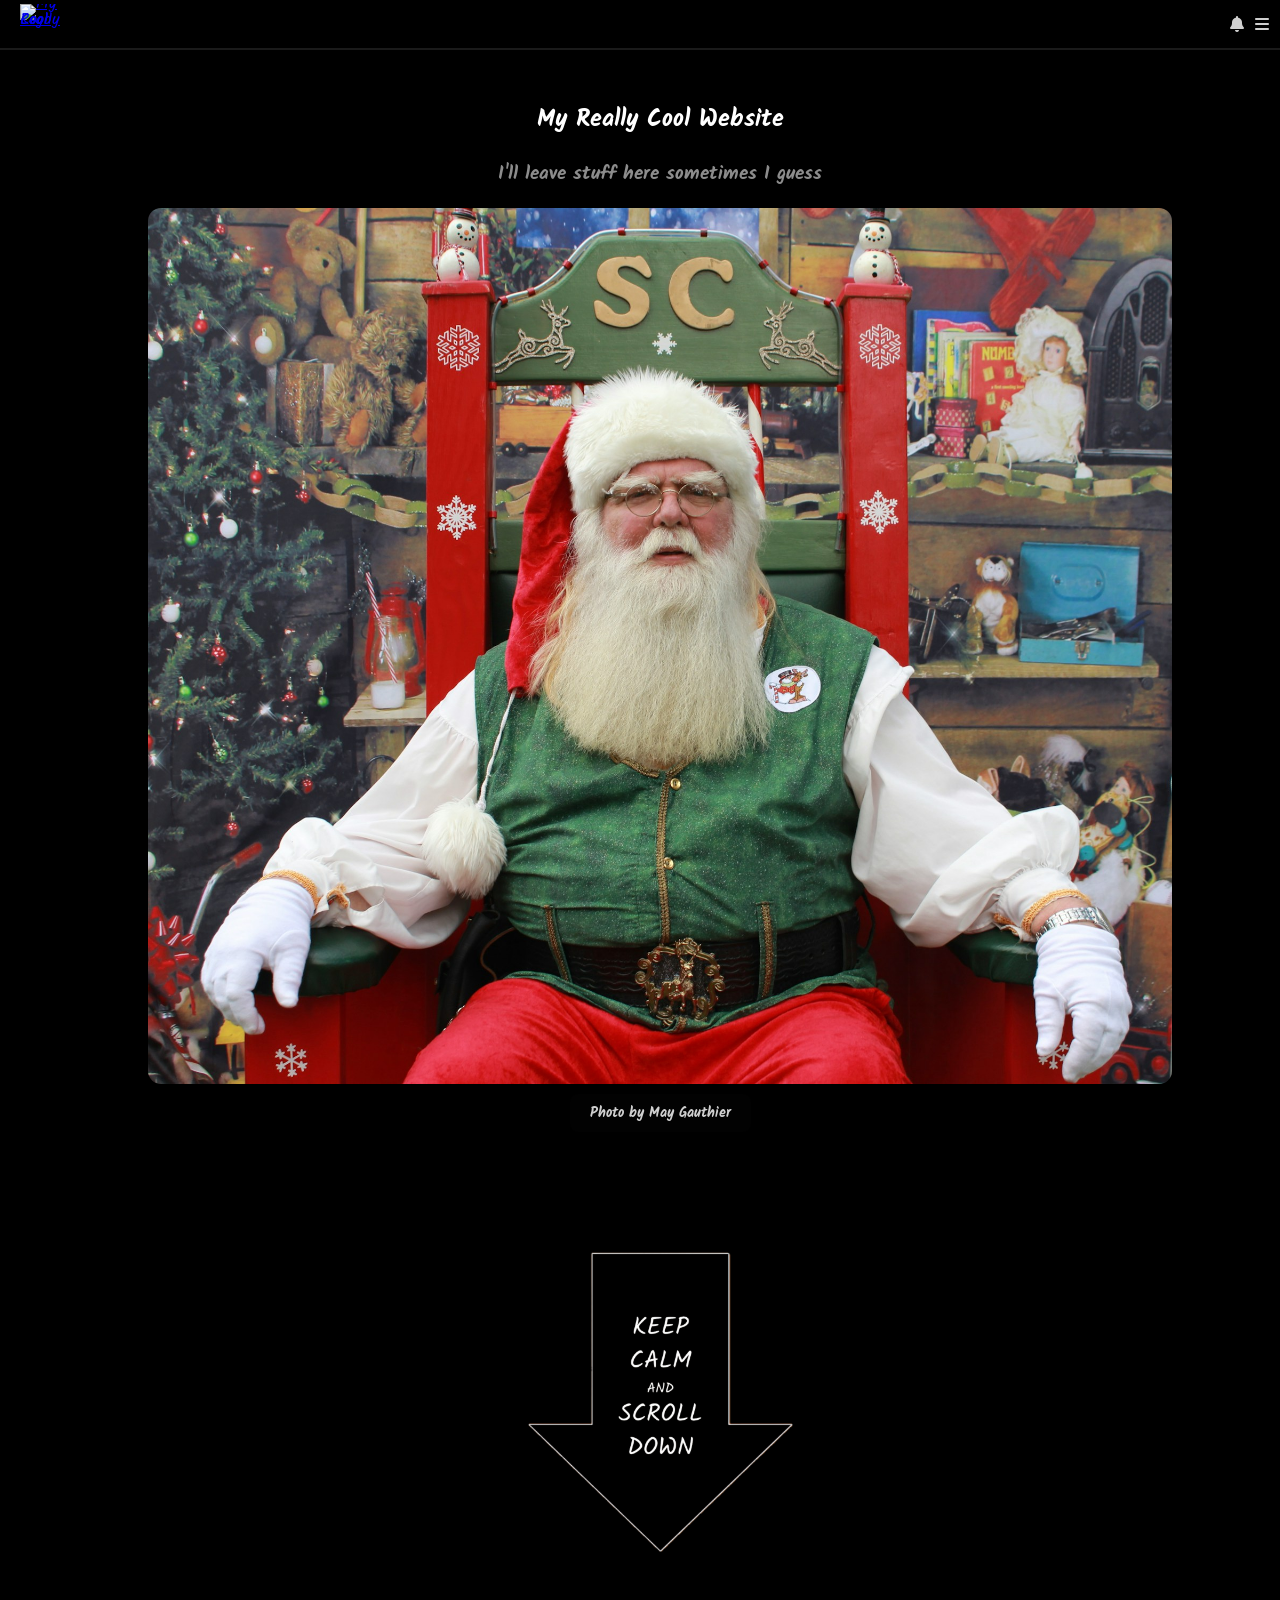
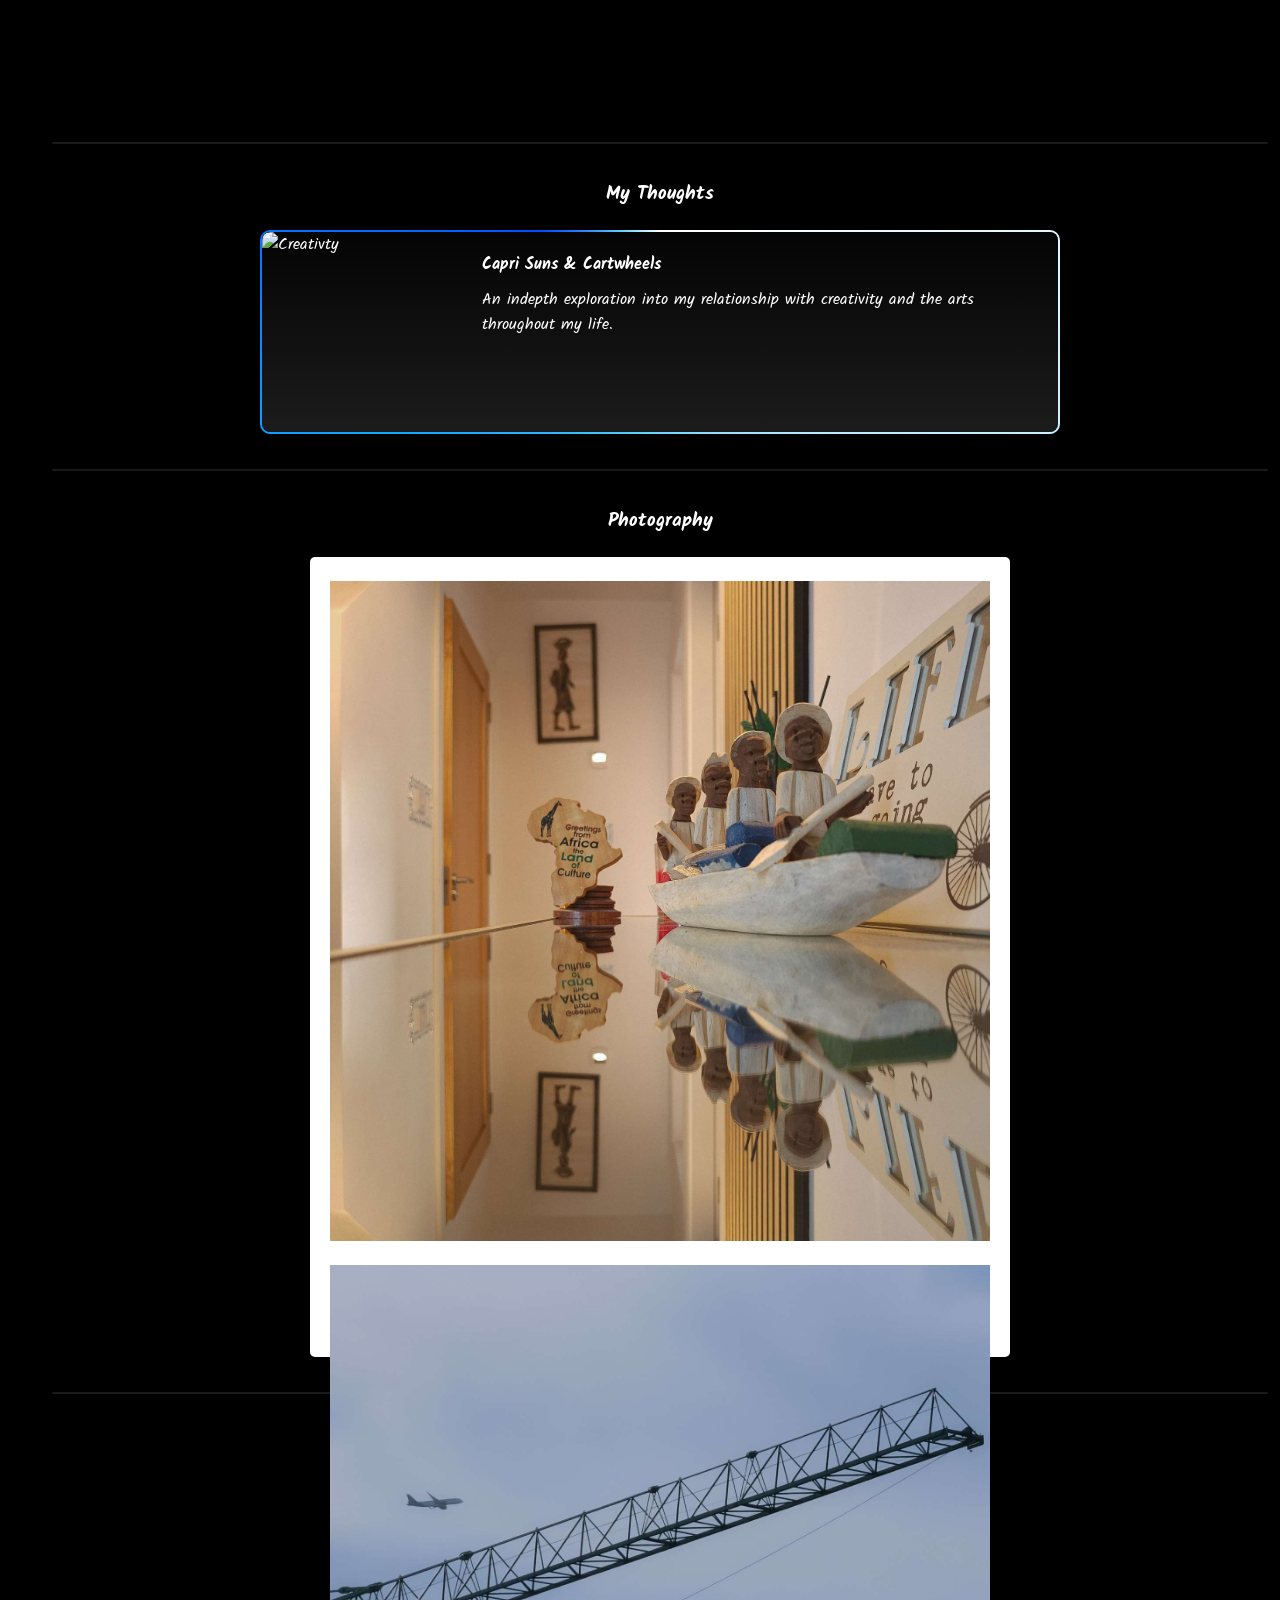
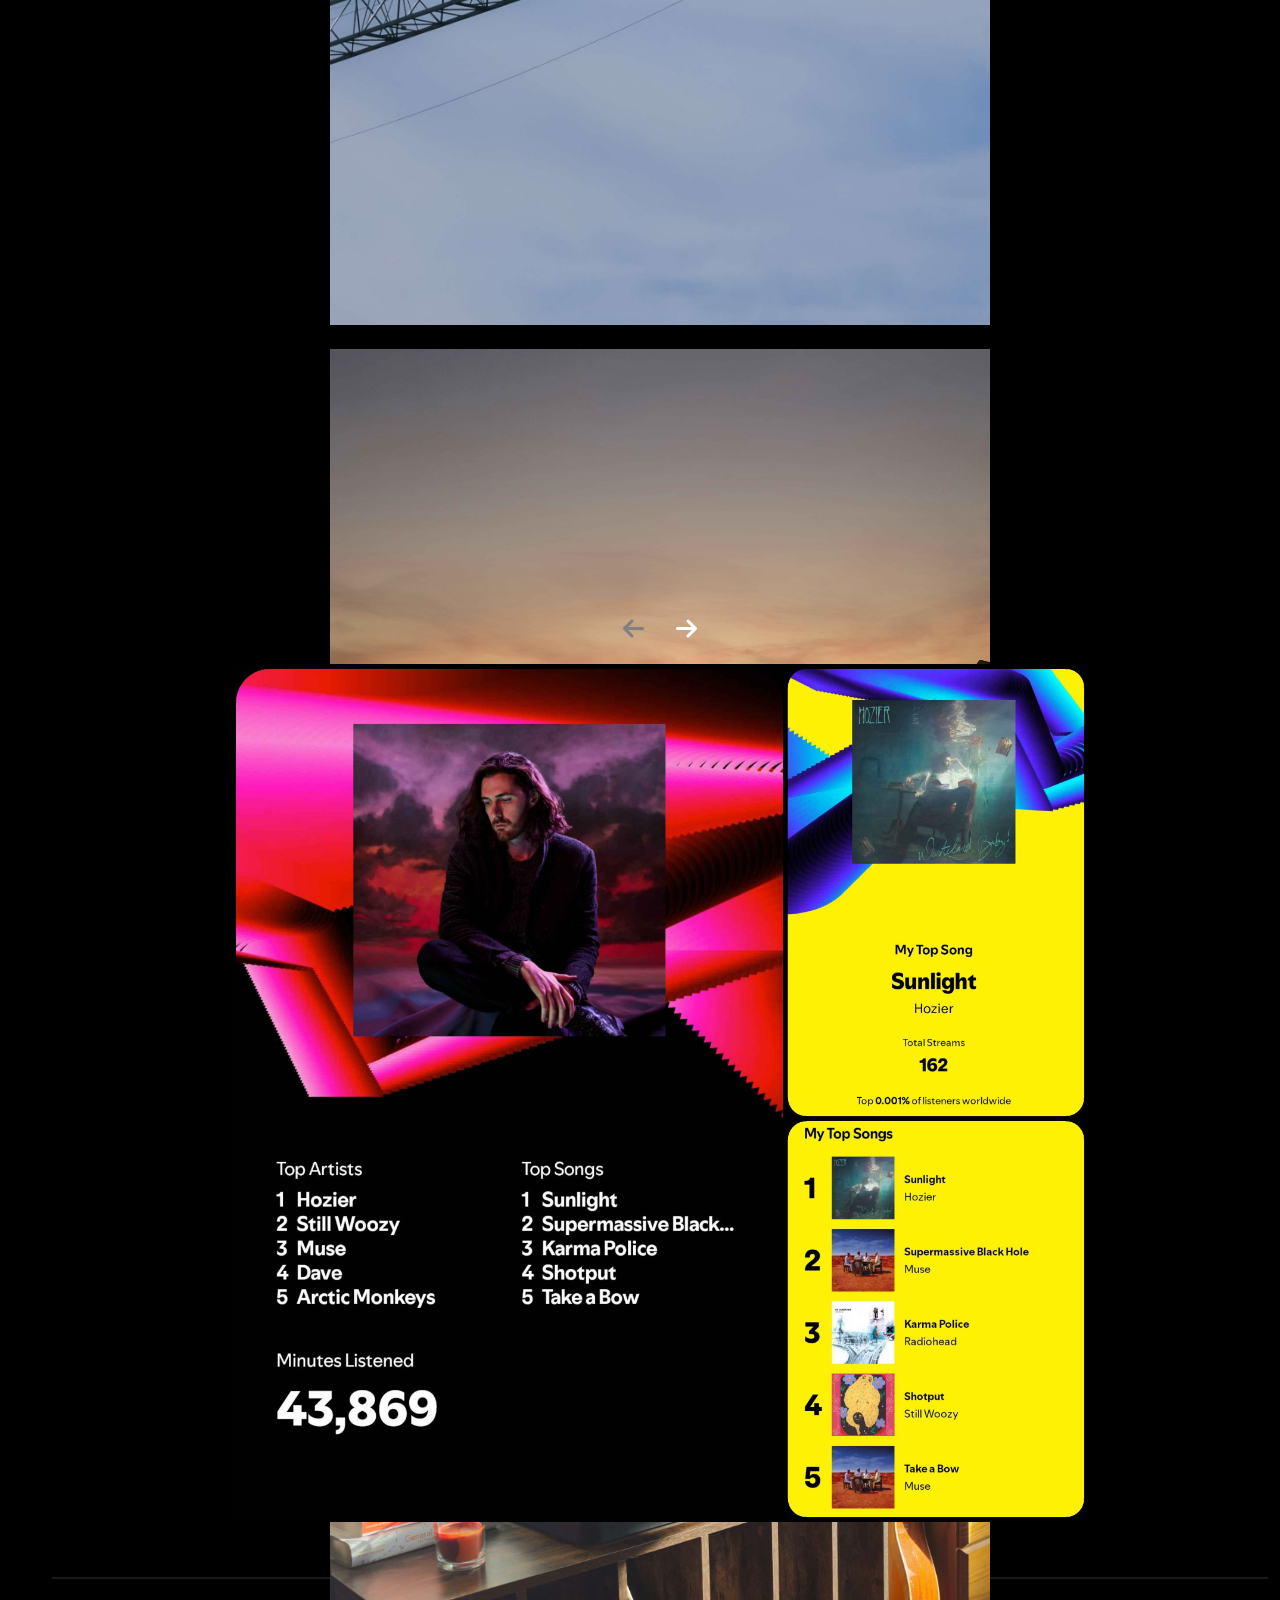
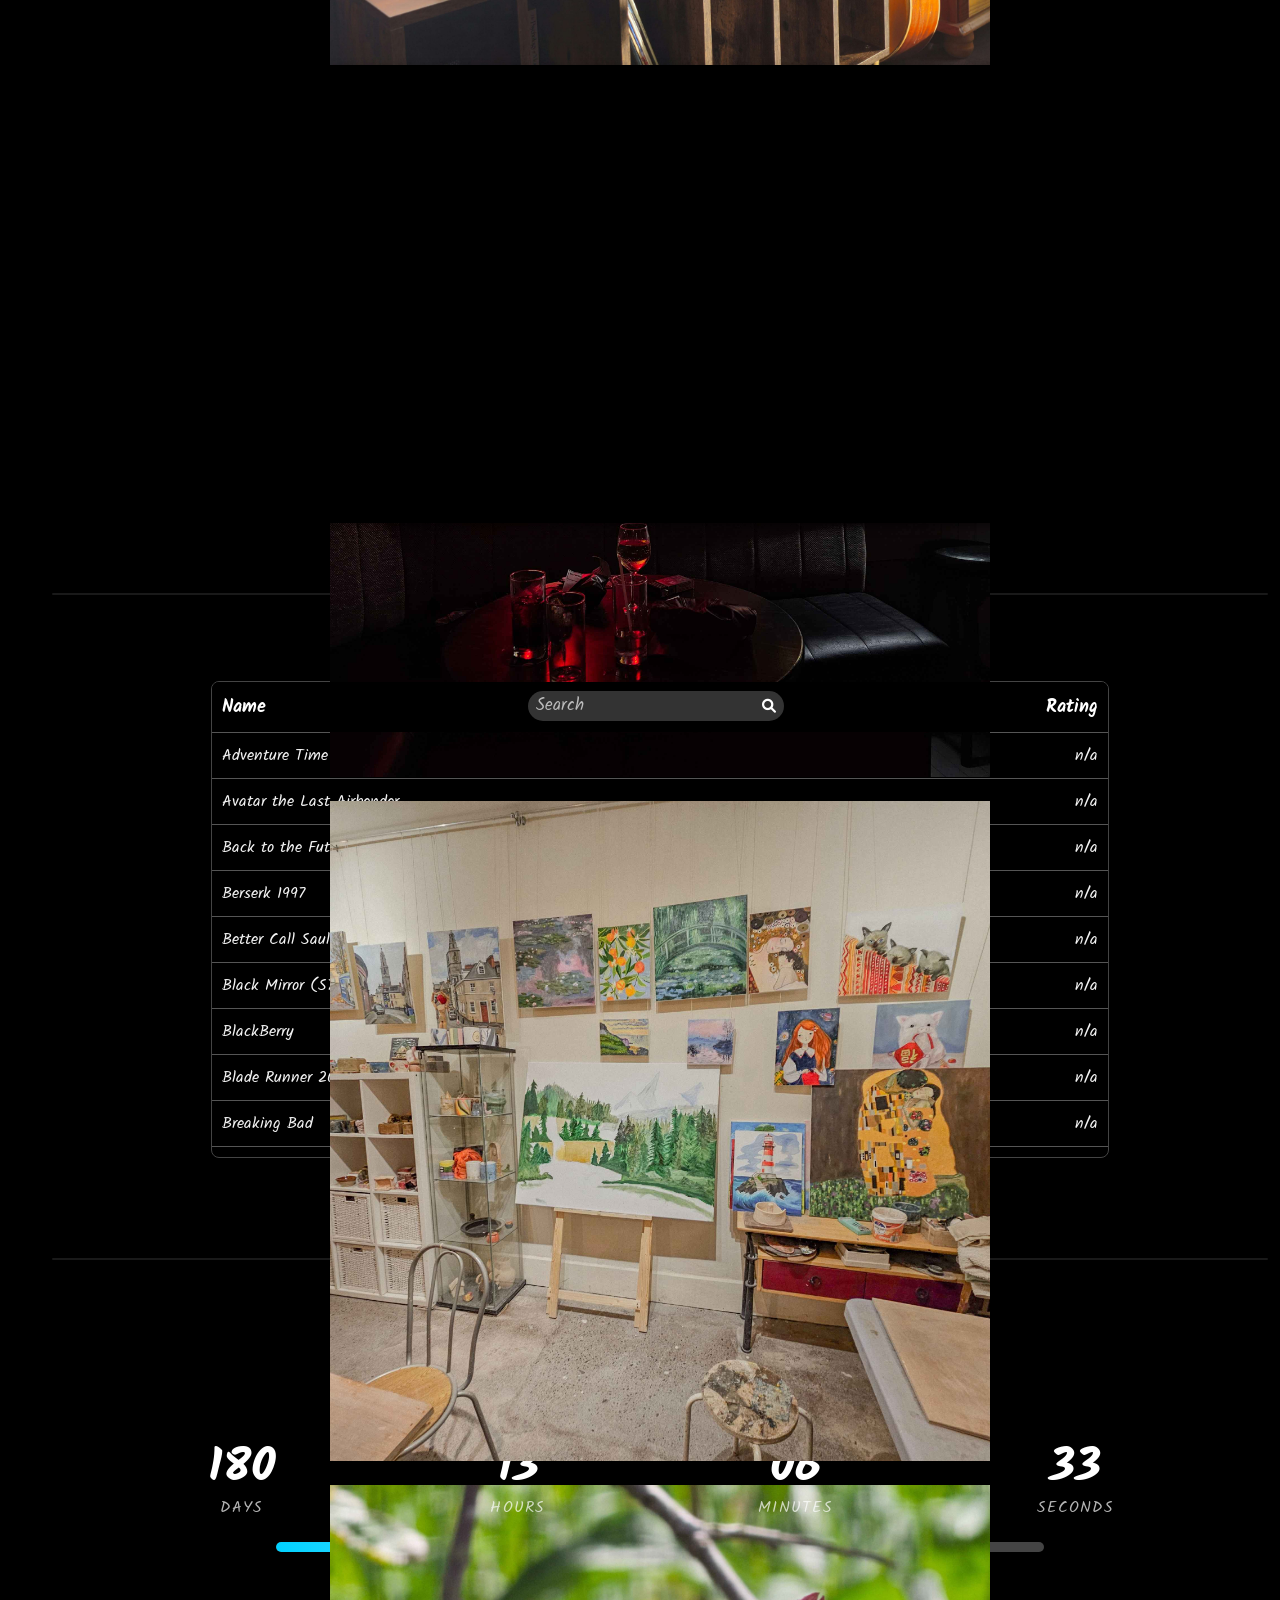
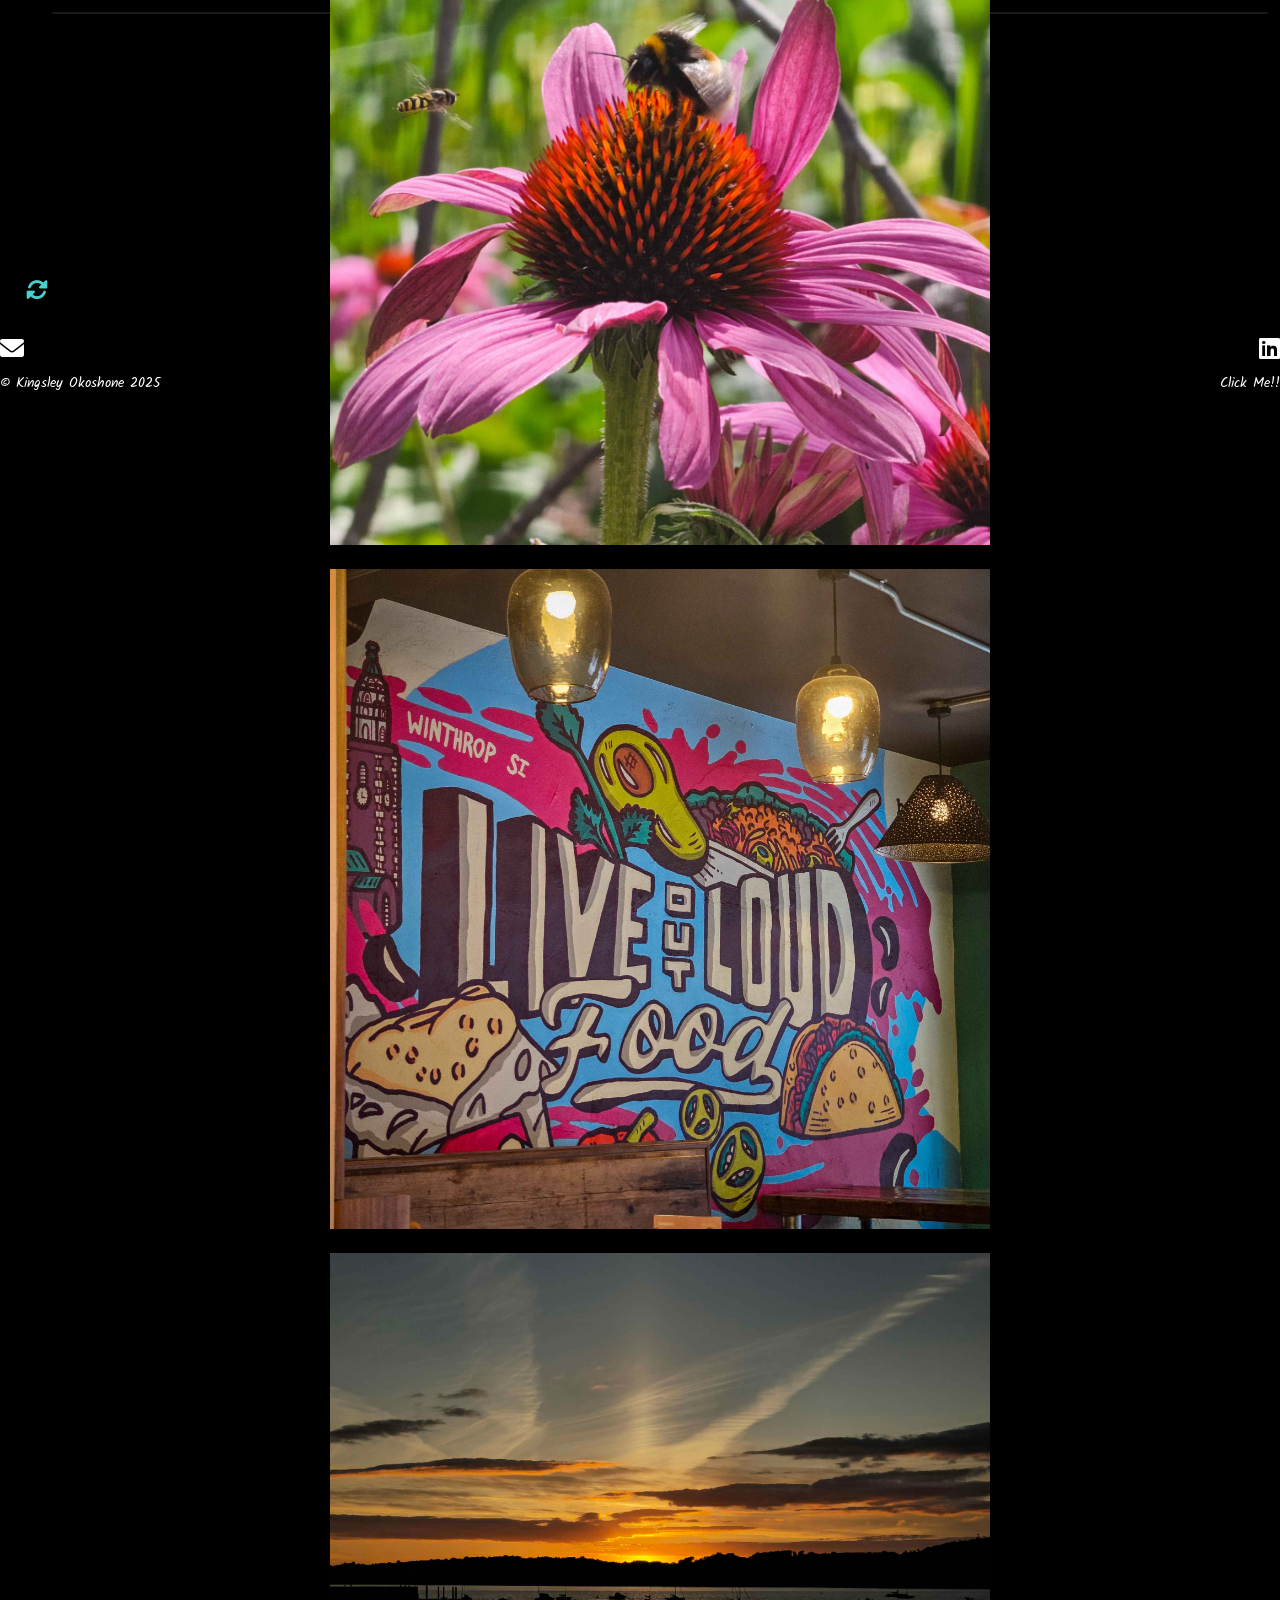
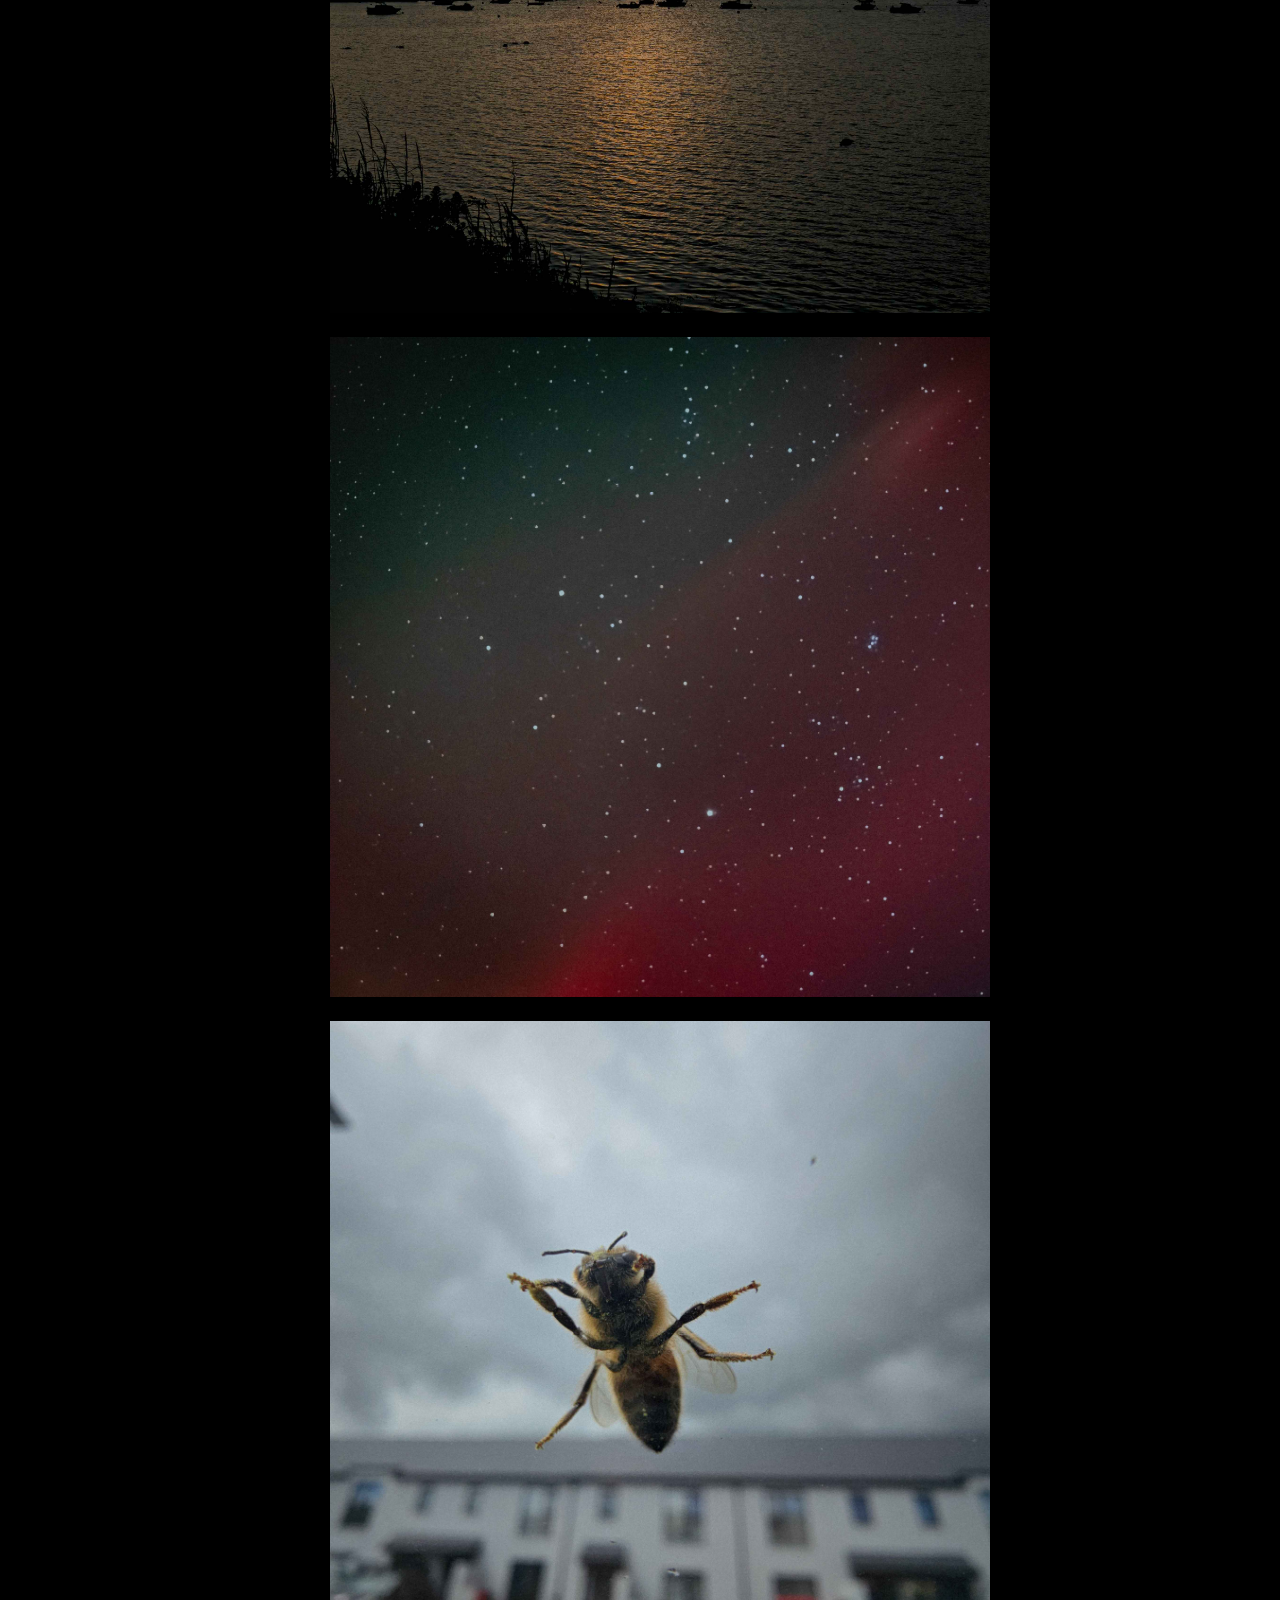
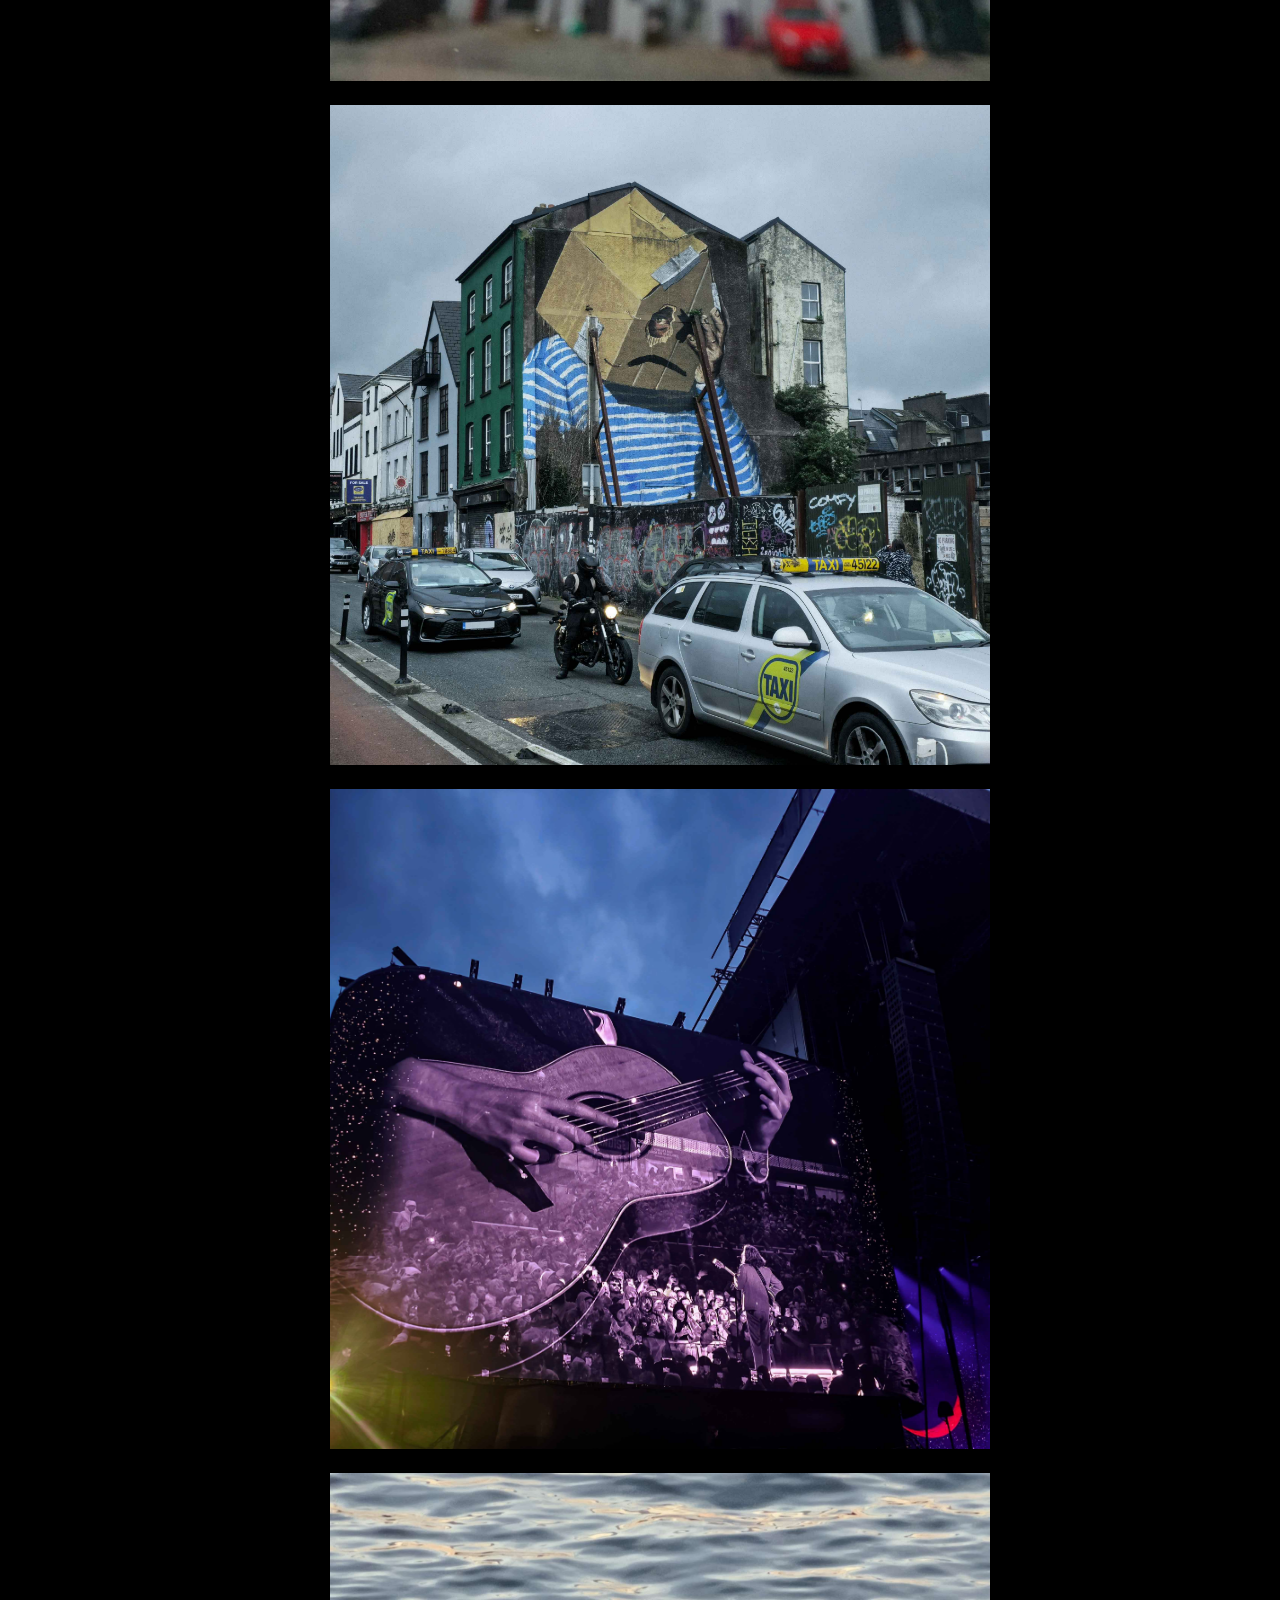
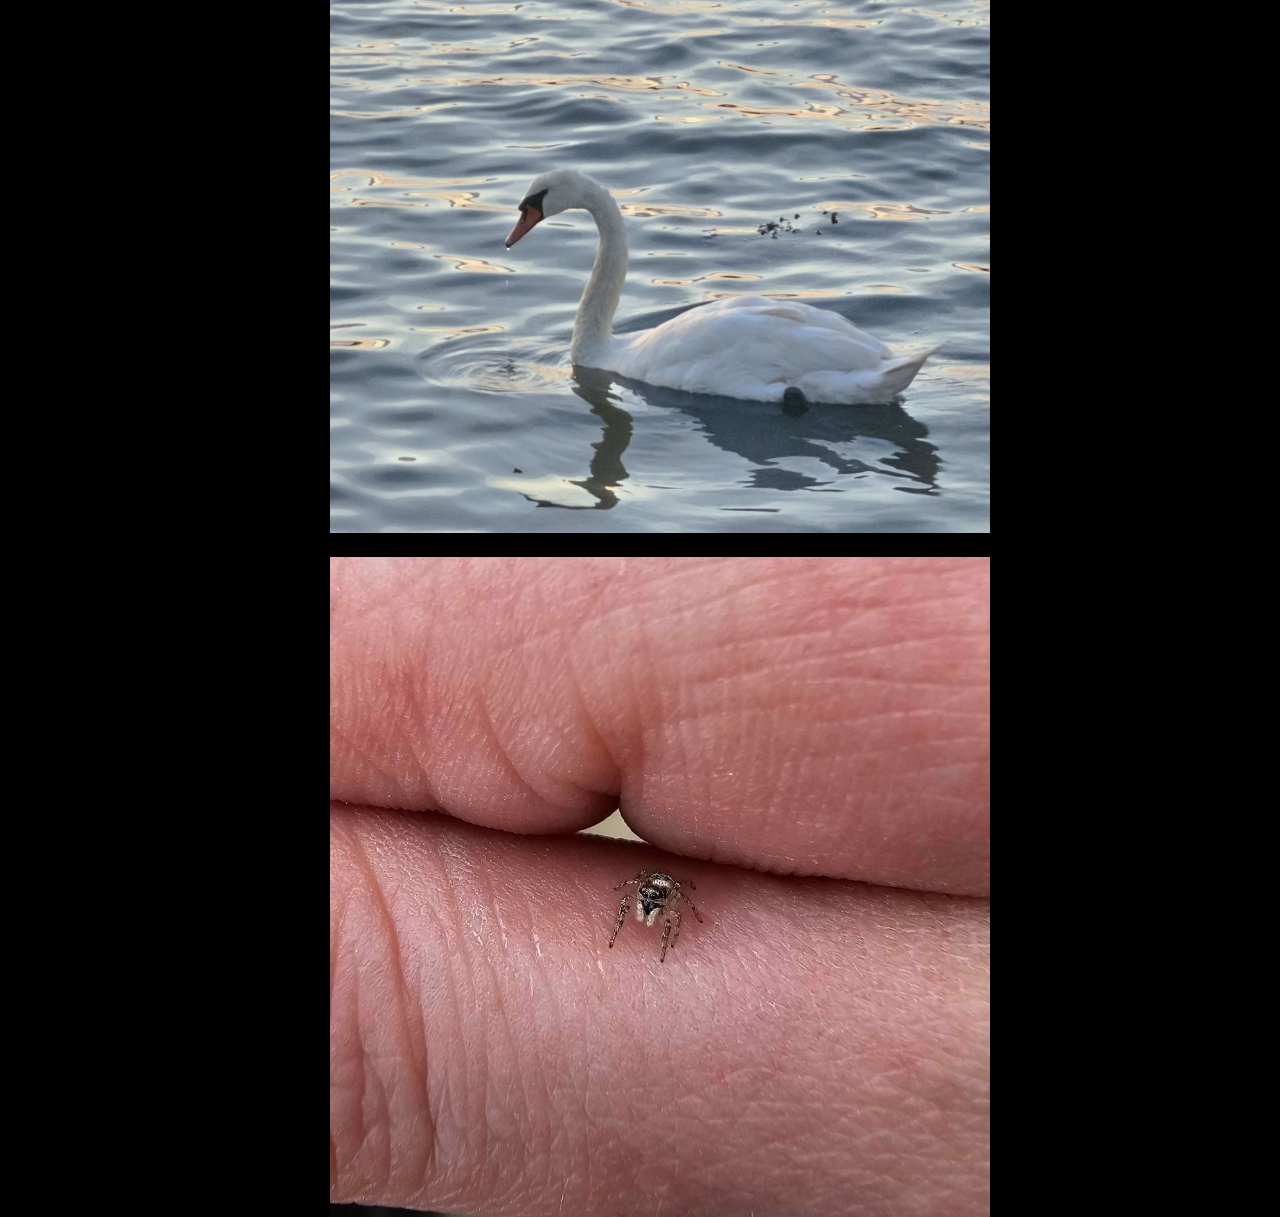
==== index.html @ bc294751 "Forgot to actually commit this :(" ====
<!DOCTYPE html>
<html lang="en">
<head>
  <meta charset="UTF-8">
  <meta name="viewport" content="width=device-width,initial-scale=1.0">
  <title>My Really Cool Website</title>
  <link rel="preload" as="image" href="./assets/logo/MyReallyCoolLogoX.svg" type="image/svg+xml">
  <link rel="preload" as="image" href="./assets/img/hero/KeepCalmAndScrollDown.png">

  <!-- Favicon & App Icons -->
  <link rel="icon" type="image/x-icon" href="./assets/favicons/favicon.ico">
  <!-- Modern browsers (Chrome, Firefox) -->
  <link rel="icon" type="image/png" sizes="32x32" href="./assets/favicons/favicon-32x32.png">
  <link rel="icon" type="image/png" sizes="16x16" href="./assets/favicons/favicon-16x16.png">
  <!-- Apple devices (iPhone, iPad) -->
  <link rel="apple-touch-icon" sizes="180x180" href="./assets/favicons/apple-touch-icon.png">
  <link rel="apple-touch-icon" sizes="180x180" href="/images/favicons/apple-touch-icon.png">
  <!-- Android/Chrome Progressive Web App (PWA) -->
  <link rel="manifest" href="/site.webmanifest">

  <!-- CSS Libraries & Fonts -->
  <link rel="preconnect" href="https://cdn.jsdelivr.net" crossorigin>
  <link rel="stylesheet" href="https://cdn.jsdelivr.net/npm/@picocss/pico@1/css/pico.min.css">
  <link rel="preconnect" href="https://cdnjs.cloudflare.com" crossorigin>
  <link rel="stylesheet" href="https://cdnjs.cloudflare.com/ajax/libs/font-awesome/6.0.0-beta3/css/all.min.css">
  <link rel="preconnect" href="https://fonts.googleapis.com">
  <link rel="preconnect" href="https://fonts.gstatic.com" crossorigin>
  <link href="https://fonts.googleapis.com/css2?family=Kalam:wght@300;400;700&display=swap" rel="stylesheet">
  <link rel="stylesheet" href="https://cdn.jsdelivr.net/npm/slick-carousel/slick/slick.css" media="print" onload="this.media='all'">
  <noscript>
  <link rel="stylesheet" href="https://cdn.jsdelivr.net/npm/slick-carousel/slick/slick.css">
  </noscript>
  <link rel="stylesheet" href="https://cdn.jsdelivr.net/npm/slick-carousel/slick/slick-theme.css" media="print" onload="this.media='all'">
  <noscript>
    <link rel="stylesheet" href="https://cdn.jsdelivr.net/npm/slick-carousel/slick/slick-theme.css">
  </noscript>
  <link rel="stylesheet" href="./css/styles.css">
   
  
  
  
</head>
<body>
  <nav class="translucent-header">
    <ul>
      <li>
        <a href="index.html" aria-label="Homepage">
          <img src="./assets/logo/MyReallyCoolLogoX.svg" alt="My Really Cool Logo" width="40" height="40" fetchpriority="high">
        </a>
      </li>
    </ul>

    <!-- Nav Bar -->
    <ul class="menu">
      <li id="install-container">
        <button id="install-button" class="install-btn" style="display: none;">
          <i class="fa fa-download fa-sm"></i>
        </button>
      </li>      
      <li class="notification-container">
        <a href="#" id="notification-bell"><i class="fa fa-bell" aria-hidden="true" aria-label="Subscribe"></i></a>
      </li>
      <li>
        <a href="#" id="hamburger-toggle"><i class="fa fa-bars" aria-hidden="true" aria-label="Menu"></i></a>
      </li>
    </ul>
  </nav>

  <!-- Sliding Menu with updated structure -->
  <div id="sliding-menu">
    <ul>
      <li>
        <strong class="menu-heading">
          <i class="fa-solid fa-newspaper menu-heading-icon" aria-hidden="true"></i>
          <span>Updates</span>
        </strong>
        <ul>
          <li>
            <a href="https://cool-newsletter.beehiiv.com" target="_blank" rel="noopener">
              My Really Cool Newsletter
            </a>
          </li>
        </ul>
      </li>
      <li>
        <strong class="menu-heading">
          <i class="fa-solid fa-pencil menu-heading-icon" aria-hidden="true"></i>
          <span>My Thoughts</span>
        </strong>
        <ul>
          <li><a href="creativity.html">Capri Suns & Cartwheels</a></li>
        </ul>
      </li>
      <li>
        <strong class="menu-heading">
          <i class="fa-solid fa-camera menu-heading-icon" aria-hidden="true"></i>
          <span>Photography</span>
        </strong>
        <ul>
          <!-- Unimplemented => just closes the menu -->
          <li><a href="#">The Full Collection</a></li>
        </ul>
      </li>
      <li>
        <strong class="menu-heading">
          <i class="fa-solid fa-tv menu-heading-icon" aria-hidden="true"></i>
          <span>Interesting Videos</span>
        </strong>
        <ul>
          <li>
            <a href="https://youtube.com/playlist?list=PLy4CNGMFATbx9xauXVYn-DO3DSWEBIPq7"
               target="_blank" rel="noopener">
              My Really Cool Playlist
            </a>
          </li>
        </ul>
      </li>
      <li>
        <strong class="menu-heading">
          <i class="fa-regular fa-circle-question menu-heading-icon" aria-hidden="true"></i>
          <span>Lore &amp; Legal</span>
        </strong>
        <ul>
          <!-- All unimplemented => just close menu -->
          <li><a href="#">About Me</a></li>
          <li><a href="#">Contact Me</a></li>
          <li><a href="#">Privacy Policy</a></li>
        </ul>
      </li>
    </ul>
  </div>
  <!-- Background overlay for blur effect -->
  <div id="menu-overlay"></div>

  <main class="container">
    <div class="grid">
      <section>
        <hgroup class="center-text top-margin">
          <h2 id="site-heading" class="kalam-bold">My Really Cool Website</h2>
          <h3 class="kalam-regular">I'll leave stuff here sometimes I guess</h3>
        </hgroup>

        <figure class="hero-figure">
          <img 
            src="./assets/img/hero/xmas/MayGauthierUnsplash.jpg" 
            alt="Santa Sitting" 
            width="1920" 
            height="1643" 
            style="max-width:100%; height:auto;"
            fetchpriority="high"
          />
          <figcaption>
            <a href="https://unsplash.com/@maygauthier" target="_blank">Photo by May Gauthier</a>
          </figcaption>
        </figure>
        

        <figure class="scroll-down-figure">
          <img 
            src="./assets/img/hero/KeepCalmAndScrollDown.png" 
            alt="Keep Calm And Scroll Down" 
            class="scaled-image"
            width="908" 
            height="1030" 
            fetchpriority="high"
            decoding="async"
          />
        </figure>
        

        <!-- My Thoughts Section -->
        <hr class="my-divider">
        <h3 class="kalam-bold center-text">My Thoughts</h3>
        <div class="my-thoughts">
          <div class="card-shell is-new-card">
            <div class="post-card">
            <a href="creativity.html">
              <img 
                src="https://images.unsplash.com/photo-1615184697985-c9bde1b07da7?q=80&w=400&auto=format&fit=crop&ixlib=rb-4.0.3" 
                alt="Creativty" 
                loading="lazy"
                width="400"
                height="300"
                style="max-width:100%; height:auto;"
              >
              <div class="post-content">
                <h4 class="kalam-bold">Capri Suns & Cartwheels</h4>
                <p class="kalam-regular">An indepth exploration into my relationship with creativity and the arts throughout my life.</p>
              </div>
             </a>
            </div>
          </div>
        </div>
          

        <!-- Photography Section -->
        <hr class="my-divider">
        <h3 id="photography-section" class="kalam-bold center-text">Photography</h3>
        <div class="polaroid-wrapper">
          <div class="polaroid-slider">
            <div class="polaroid-slide">
              <img src="./assets/img/photography/NaijaRowers.jpg" class="polaroid-slider-image" alt="Nigerian Rowers" width="660" height="660" />
            </div>
            <div class="polaroid-slide">
              <img src="./assets/img/photography/PlaneCrane.jpg" class="polaroid-slider-image" alt="Spag Bol 2 Dinner" width="660" height="660" />
            </div>
            <div class="polaroid-slide">
              <img src="./assets/img/photography/CorkCitySunset.jpg" class="polaroid-slider-image" alt="Cork City Sunset" width="660" height="660" />
            </div>
            <div class="polaroid-slide">
              <img src="./assets/img/photography/SunnyVinyl.jpg" class="polaroid-slider-image" alt="Vinyl Setup" width="660" height="660" />
            </div>
            <div class="polaroid-slide">
              <img src="./assets/img/photography/CorcaighLowRes.jpg" class="polaroid-slider-image" alt="Corcaigh" width="660" height="660" />
            </div>
            <div class="polaroid-slide">
              <img src="./assets/img/photography/PotteryClassLowRes.jpg" class="polaroid-slider-image" alt="Pottery Class" width="660" height="660" />
            </div>
            <div class="polaroid-slide">
              <img src="./assets/img/photography/BeeStandoff.jpg" class="polaroid-slider-image" alt="Bee Standoff" width="660" height="660" />
            </div>
            <div class="polaroid-slide">
              <img src="./assets/img/photography/SucculentScranLowRes.jpg" class="polaroid-slider-image" alt="Succulent Scran" width="660" height="660" />
            </div>
            <div class="polaroid-slide">
              <img src="./assets/img/photography/PeakSunsetLowRes.jpg" class="polaroid-slider-image" alt="Peak Sunset" width="660" height="660" />
            </div>
            <div class="polaroid-slide">
              <img src="./assets/img/photography/NorthernLights.jpg" class="polaroid-slider-image" alt="Northern Lights" width="660" height="660" />
            </div>
            <div class="polaroid-slide">
              <img src="./assets/img/photography/WindshieldBee.jpg" class="polaroid-slider-image" alt="Windshield Bee" width="660" height="660" />
            </div>
            <div class="polaroid-slide">
              <img src="./assets/img/photography/HousingCrisisLowRes.jpg" class="polaroid-slider-image" alt="Housing Crisis" width="660" height="660" />
            </div>
            <div class="polaroid-slide">
              <img src="./assets/img/photography/CherryWineLive.jpg" class="polaroid-slider-image" alt="Cherry Wine Live" width="660" height="660" />
            </div>
            <div class="polaroid-slide">
              <img src="./assets/img/photography/WetSwan.jpg" class="polaroid-slider-image" alt="Lough Swan" width="660" height="660" />
            </div>
            <div class="polaroid-slide">
              <img src="./assets/img/photography/ConorsZebraSpider.jpg" class="polaroid-slider-image" alt="Conor's Zebra Spider" width="660" height="660" />
            </div>
          </div>
        </div>

        <!-- Music Section (Playlist) -->
        <hr class="my-divider">
        <h3 id="music-section" class="kalam-bold center-text">Music</h3>
        <div class="spotify-container">
          <div class="spotify-wrapper">
            <div class="playlist active">
              <iframe class="lazy-load-iframe"
                data-src="https://open.spotify.com/embed/playlist/1ofOeUdOPTGj7KqjDmIQyX?utm_source=generator&theme=1"
                frameBorder="0"
                allow="autoplay; clipboard-write; encrypted-media; fullscreen; picture-in-picture"
                title="Playlist 1"></iframe>
            </div>
            <div class="playlist active">
              <iframe class="lazy-load-iframe"
                data-src="https://open.spotify.com/embed/playlist/2MxmVp6I1PJLHCDyAE7egM?utm_source=generator&theme=1"
                frameBorder="0"
                allow="autoplay; clipboard-write; encrypted-media; fullscreen; picture-in-picture"
                title="Playlist 2"></iframe>
            </div>
            <div class="playlist">
              <iframe class="lazy-load-iframe" 
                data-src="https://open.spotify.com/embed/playlist/5Xb32EEDl5HiWvb3KwwAQU?utm_source=generator&theme=1"
                frameBorder="0"
                allow="autoplay; clipboard-write; encrypted-media; fullscreen; picture-in-picture"
                title="Playlist 3"></iframe>
            </div>
            <div class="playlist">
              <iframe class="lazy-load-iframe" 
                data-src="https://open.spotify.com/embed/playlist/15YhXw9x4VBJUMqDoEVb6L?utm_source=generator&theme=1"
                frameBorder="0"
                allow="autoplay; clipboard-write; encrypted-media; fullscreen; picture-in-picture"
                title="Playlist 4"></iframe>
            </div>
          </div>

          <div class="arrow-buttons">
            <button id="prevPlaylist"><i class="fa fa-arrow-left"></i></button>
            <button id="nextPlaylist"><i class="fa fa-arrow-right"></i></button>
          </div>

          <img 
            src="./assets/img/music/Wrapped2024.jpg"  
            alt="My 2024 Wrapped Stats" 
            class="wrapped-image" 
            width="2880" 
            height="2880"
            style= "height:auto;"
          > 
        </div>

        <!-- Interesting Videos Section -->
        <hr class="my-divider">
        <h3 class="kalam-bold center-text">Interesting Videos</h3>
        <div class="video-container">
          <iframe 
            class="youtube-embed lazy-load-iframe"
            data-src="https://www.youtube.com/embed/videoseries?list=PLy4CNGMFATbx9xauXVYn-DO3DSWEBIPq7&modestbranding=1&showinfo=0"
            allow="accelerometer; autoplay; clipboard-write; encrypted-media; gyroscope; picture-in-picture"
            allowfullscreen>
          </iframe>
        </div>

        <!-- The List Section -->
        <hr class="my-divider">
        <h3 class="kalam-bold center-text">The List ™</h3>
        <div class="theList-outer">
          <div class="theList-inner">  
            <table class="theList-table" id="theListTable">
              <thead>
                <tr>
                  <th colspan="2">
                    <div class="header-row">
                      <span class="table-name-col">Name</span>
                      <div class="search-oval">
                        <input type="text" id="searchInput" placeholder="Search" />
                        <i class="fa fa-search"></i>
                      </div>
                      <span class="table-rating-col">Rating</span>
                    </div>
                  </th>
                </tr>
              </thead>
              <tbody id="theListBody"></tbody>
            </table>
          </div>
        </div>

        <div class="toggle-container center-text">
          <button id="toggleWatched">
            <i class="fa fa-eye-slash" aria-hidden="true"></i>
          </button>
        </div>

        <!-- BTSV Countdown -->
        <hr class="my-divider">
        <div id="spiderverseCountdown" class="countdown-container center-text">
          <h3 class="countdown-heading kalam-bold">
            <span class="movie-title">Beyond&nbsp;The&nbsp;Spider-Verse</span>
            <span class="countdown-sub">Is Released In…</span>
          </h3>
          

          <div class="time-row">
            <div class="time-unit"><span id="days"    class="number">000</span><span class="label">DAYS</span></div>
            <div class="time-unit"><span id="hours"   class="number">00</span><span class="label">HOURS</span></div>
            <div class="time-unit"><span id="minutes" class="number">00</span><span class="label">MINUTES</span></div>
            <div class="time-unit"><span id="seconds" class="number">00</span><span class="label">SECONDS</span></div>
          </div>
        
          <div class="progress-wrapper">
            <div id="progressBar" class="progress-bar"></div>
          </div>
        </div>


        <!-- About Me Section -->
        <hr class="my-divider">
        <h3 id="about-me-heading" class="kalam-bold center-text">About Me</h3>
        <div class="about-me-container center-text">
          <p class="kalam-regular typing" id="about-me-text"></p>
        </div>
        <button class="swap-button" id="swap-button">
          <i class="fa fa-sync-alt" aria-hidden="true"></i>
        </button>
      </section>
    </div>
  </main>

  <!-- Newsletter modal (unchanged) -->
  <div id="newsletter-modal" class="modal">
    <div class="modal-content">
      <span class="close">&times;</span>
      <h2 class="kalam-bold">Want to keep updated?</h2>
      <p class="kalam-regular newsletter-text">
        Take a peek at my highly infrequent newsletter below.
      </p>
      <div class="newsletter-link-container">
        <a href="https://cool-newsletter.beehiiv.com/" class="kalam-bold newsletter-link" target="_blank" rel="noopener noreferrer">
          My Really Cool Newsletter
        </a>
      </div>
    </div>
  </div>

  <footer>
    <div class="footer-content">
      <div class="footer-socials">
        <a href="#" id="emailLink" class="social-icon" aria-label="Email">
          <i class="fa-solid fa-envelope"></i>
        </a>
        <a href="https://www.linkedin.com/in/kingsley-okoshone/" target="_blank" class="social-icon" aria-label="LinkedIn">
          <i class="fab fa-linkedin"></i>
        </a>
      </div>
      <div class="footer-links">
        <small class="copyright">&copy; Kingsley Okoshone 2025</small>
        <small class="rickroll">
          <a href="https://youtu.be/dQw4w9WgXcQ?feature=shared" target="_blank">Click Me!!</a>
        </small>
      </div>
    </div>
  </footer>

  

  <!-- third-party libraries -->
  <script src="https://code.jquery.com/jquery-3.6.0.min.js"></script>
  <script src="https://cdn.jsdelivr.net/npm/slick-carousel/slick/slick.min.js"></script>

  <!-- your app code -->
  <script src="./js/script.js" defer></script>
</body>
</html>
---- css/styles.css ----
/* CSS from index.html */

:root {
  --card-border-width: 2px;
  --card-border-angle: 0deg;
  --card-animation-speed: 6s; /* how fast the border spins */
  --card-inner-radius: 8px;
  --card-outer-radius: calc(var(--card-inner-radius) + var(--card-border-width));
  --card-hover-scale: 1.02;
}

/* allow smooth animation of the custom angle */
@property --card-border-angle {
  syntax: "<angle>";
  inherits: false;
  initial-value: 0deg;
}

@keyframes card-border-spin {
  to {
    --card-border-angle: 360deg;
  }
}

body {
  background-color: #000;
  color: white;
  font-family: 'Kalam', cursive;
  margin: 0;
  padding: 0;
  display: flex;
  flex-direction: column;
  min-height: 100vh;
}

h1,
h2,
h3,
h4,
h5,
h6 {
  font-family: 'Kalam', cursive;
  color: white;
}

.center-text {
  text-align: center;
}

.top-margin {
  margin-top: 30px;
}

@media (max-width: 768px) {
  .top-margin {
    margin-top: 15px;
  }
}

nav.translucent-header {
  position: sticky;
  top: 0;
  left: 0;
  width: 100%;
  background: rgba(0, 0, 0, 0.7);
  backdrop-filter: blur(10px);
  z-index: 1000;
  padding: 0 20px;
  box-sizing: border-box;
  box-shadow: 0 4px 6px rgba(0, 0, 0, 0.1);
  display: flex;
  justify-content: space-between;
  align-items: center;
  line-height: 0; /* Remove extra inline spacing */
  height: 50px; /* Fixed header height */
  min-height: 50px; /* Enforce a minimum height */
  border-bottom: 2px solid #1a1a1a;
  transform: translateZ(0);
}

nav ul {
  list-style-type: none;
  padding: 0;
  margin: 0;
  display: flex;
  gap: 10px;
  line-height: 0;
}

nav i.fa {
  color: rgba(230, 230, 230, 0.9);
}

nav.translucent-header ul li strong {
  color: rgba(230, 230, 230, 0.9);
}

/* Tighten up the logo */
nav.translucent-header a img {
  display: block;
  margin: 0;
  padding: 0;
  max-height: 50px;
}

.install-btn {
  background: none;
  border: none;
  color: rgba(230, 230, 230, 0.9);
  cursor: pointer;
  font-size: 18px;
  padding: 4px 3px;
  outline: none;
  box-shadow: none;
}

.install-btn i {
  position: relative;
  top: 3px;
}

.install-btn:hover,
.install-btn:focus {
  background: none;
  color: #ccc;
}

/* Hamburger menu toggle styling */
nav.translucent-header ul.menu {
  margin: 0;
  padding: 0;
}

nav.translucent-header ul.menu li {
  margin: 0;
}

#hamburger-toggle {
  margin-right: -10px; /* Push further to the right */
  -webkit-tap-highlight-color: transparent;
}

#hamburger-toggle i {
  font-size: 16px; /* Smaller icon */
  cursor: pointer;
  transition: transform 0.5s ease;
  display: inline-block;
  width: 16px;
  text-align: center;
}

/* Remove all focus styles completely from the hamburger toggle and its inner icon */
a#hamburger-toggle:focus,
a#hamburger-toggle:focus-visible,
a#hamburger-toggle:active,
a#hamburger-toggle i:focus,
a#hamburger-toggle i:focus-visible,
a#hamburger-toggle i:active {
  outline: 0;
  box-shadow: none;
  -webkit-focus-ring-color: transparent;
  outline-offset: 0;
}

#hamburger-toggle::-moz-focus-inner {
  border: 0;
}

/* Sliding menu styles */
#sliding-menu {
  position: fixed;
  top: 50px; /* Start below navbar */
  right: 0;
  width: 80%;
  height: calc(100% - 50px);
  background-color: rgba(0, 0, 0, 0.95);
  transform: translateX(100%);
  transition: transform 0.5s ease;
  z-index: 900;
  padding: 20px;
  color: #fff; /* Make all text white by default */
}

/* Remove bullets + squares completely */
#sliding-menu ul {
  list-style: none;
  margin: 0;
  padding: 0;
}

#sliding-menu ul li::marker {
  content: none; /* This kills the default squares/markers */
}

/* Force the <strong> titles to be white as well */
#sliding-menu strong {
  color: #fff;
}

/* just add a bit of space between heading icon and text */
#sliding-menu .menu-heading-icon {
  margin-right: 0.3rem;
}

/* Top-level items */
#sliding-menu > ul > li {
  margin: 20px 0;
  font-size: 20px;
  font-weight: bold;
}

/* Sub-items */
#sliding-menu > ul > li > ul {
  margin-top: 10px;
  padding: 0;
}

#sliding-menu > ul > li > ul > li {
  font-size: 18px;
  margin: 8px 0;
  font-weight: normal;
  position: relative;
  padding-left: 1em;
  color: #fff; /* Ensure sub-items are white too */
}

#sliding-menu > ul > li > ul > li::before {
  content: "—";
  display: inline-block;
  margin-right: 0.25em; /* adjust this value to your liking */
}

#sliding-menu a {
  color: #fff;
  text-decoration: none;
}

#sliding-menu a:hover {
  color: #ccc;
}

#sliding-menu ul li {
  list-style-type: none;
}

/* Background overlay for blur effect */
#menu-overlay {
  position: fixed;
  top: 0;
  left: 0;
  width: 100%;
  height: 100%;
  backdrop-filter: blur(5px);
  background: rgba(0, 0, 0, 0.3);
  z-index: 850;
  display: none;
  transition: opacity 0.5s ease;
}

main.container {
  display: flex;
  flex-direction: column;
  align-items: center;
  justify-content: center;
  width: 100%;
  padding: 20px;
}

.my-thoughts {
  display: grid;
  grid-template-columns: 1fr;
  gap: 20px;
  max-width: 800px;
  margin-top: 20px;
  margin-left: auto;
  margin-right: auto;
  justify-content: flex-start;
  width: 100%;
}

.scroll-down-figure {
  margin-bottom: 190px;
}

@media (max-width: 768px) {
  .scroll-down-figure {
    margin-bottom: 60px;
    margin-top: 5px;
  }
}

.scaled-image {
  aspect-ratio: 908 / 1030;
  max-width: 100%;
  height: auto;
  width: 265px;
  display: block;
  margin: 0 auto;
}

@media (max-width: 767px) {
  .scaled-image {
    width: 55%;
  }
}

/* postcard outer shell (handles border + spin only) */
.card-shell {
  position: relative;
  display: block;
  width: 100%;
  --card-border-width-current: var(--card-border-width);
  --card-outer-radius-current: calc(var(--card-inner-radius) + var(--card-border-width-current));
  border-radius: var(--card-outer-radius-current);
  border: var(--card-border-width-current) solid transparent;
  background: #0f0f0f; /* fallback when not a "new" card */
  box-sizing: border-box;
  isolation: isolate;
  overflow: hidden;
  z-index: 0;
  padding: 0;
  transition: transform 0.18s ease, box-shadow 0.18s ease;
}

/* animated gradient border sits on the shell */
.card-shell.is-new-card {
  background:
    linear-gradient(#0f0f0f, #0f0f0f) padding-box,
    conic-gradient(
      from var(--card-border-angle) at 50% 50%,
      #ffffff 0deg,
      #f4fbff 55deg,
      #b8ecff 120deg,
      #63d5ff 185deg,
      #0fa8ff 250deg,
      #004bff 310deg,
      #63d5ff 340deg,
      #ffffff 360deg
    ) border-box;
  animation: card-border-spin var(--card-animation-speed) linear infinite;
}

@media (prefers-reduced-motion: reduce) {
  .card-shell.is-new-card {
    animation: none;
  }
}

/* inner postcard */
.post-card {
  background: linear-gradient(to bottom, #000000bb, #202020bb);
  border-radius: var(--card-inner-radius);
  overflow: hidden;
  display: flex;
  align-items: stretch;
  position: relative;
  z-index: 1;
  height: 200px;
  width: 100%;
  box-sizing: border-box;
}

/* hover / focus effect */
.card-shell:hover,
.card-shell:focus-within {
  transform: scale(var(--card-hover-scale));
  box-shadow: 0 0 26px rgba(0, 180, 255, 0.35);
  z-index: 1;
}

.post-card a {
  display: flex;
  align-items: stretch;
  text-decoration: none;
  color: inherit;
  width: 100%;
}

.post-card img {
  width: 200px;
  height: 100%;
  object-fit: cover;
  border-radius: var(--card-inner-radius) 0 0 var(--card-inner-radius);
}

.post-content {
  padding: 20px;
  flex: 1;
  overflow: hidden;
  color: white;
}

.post-card h4,
.post-card p {
  margin: 0 0 10px;
  color: white;
}

figure {
  max-width: 100%;
  text-align: center;
  margin: 0 auto 40px;
  display: flex;
  flex-direction: column;
  align-items: center;
}

figure img {
  width: 100%;
  height: auto;
  max-width: 800px;
  margin: 0 auto;
  display: block;
}

@media (min-width: 992px) {
  figure img {
    width: 65%;
  }
}

@media (min-width: 1100px) {
  figure img {
    width: 80%;
  }
}

/* Slight curve on the main hero image */
.hero-figure {
  border-radius: 13px;
  overflow: hidden; /* clip image corners to the curve */
}

.hero-figure img {
  border-radius: inherit;
  display: block;
  margin: 0 auto;
  width: 80%;
  max-width: 540px; /* tweak this to taste */
}

/* mobile hero sizing */
@media (max-width: 768px) {
  .hero-figure img {
    width: 91%;      /* smaller than full-bleed */
    max-width: 400px; /* hard cap so it doesn't feel huge */
  }
}



body main.container figure figcaption {
  background-color: rgba(7, 7, 7, 0.3);
  border-radius: 8px;
  padding: 8px 20px;
  margin-top: 10px;
  text-align: center;
  display: inline-block;
  box-sizing: border-box;
  max-width: 250px;
  margin-bottom: 80px; /* change to 80 to revert */
}

@media (max-width: 768px) {
  body main.container figure figcaption {
    margin-bottom: 10px;
  }
}

body main.container figure figcaption a {
  color: rgba(230, 230, 230, 0.9);
  font-weight: bold;
  font-size: 14px;
  text-decoration: none;
  display: block;
}

.post-card a {
  color: white;
}

.post-card a:hover {
  color: white;
}

a:visited {
  color: white;
}

@media (max-width: 768px) {
  /* keep the thoughts grid centered */
  .my-thoughts {
    justify-content: center;
  }

  /* shrink the whole card (border + inner content) */
  .card-shell {
    width: 90%;
    margin: 0 auto;
  }

  /* stack image and text vertically inside the card */
  .post-card {
    flex-direction: column;
    height: auto;
  }

  .post-card img {
    width: 100%;
    height: auto;
    border-radius: var(--card-inner-radius) var(--card-inner-radius) 0 0;
  }

  .post-card a {
    width: 100%;
    flex-direction: column;
    align-items: stretch;
  }

  .post-content {
    width: 100%;
    padding: 10px;
  }
}

footer {
  margin-top: auto;
  display: flex;
  flex-direction: column;
  align-items: stretch;
  justify-content: flex-start;
  width: 100%;
  padding: 0;
  line-height: 1;
  box-sizing: border-box;
  background-color: black;
  color: white;
  text-align: center;
}

body > footer {
  --block-spacing-vertical: 10px;
  margin-top: auto;
  padding: var(--block-spacing-vertical) 0;
}

.footer-content {
  display: flex;
  flex-direction: column;
  align-items: center;
  width: 100%;
}

.footer-socials {
  display: flex;
  justify-content: space-between;
  align-items: center;
  width: 100%;
  margin-bottom: 8px;
  padding: 0 10px;
}

.social-icon {
  color: white;
  font-size: 24px;
  text-decoration: none;
  transition: color 0.3s ease;
}

.social-icon:hover {
  color: #00acee;
}

.footer-links {
  display: flex;
  justify-content: space-between;
  align-items: center;
  width: 100%;
  margin-top: 5px;
  padding: 0 10px;
}

.footer-links small {
  line-height: 1;
  font-size: 14px;
}

.footer-links a {
  color: white;
  text-decoration: none;
}

.footer-links a:hover {
  color: #00acee;
}

@media (max-width: 768px) {
  .footer-links small {
    font-size: 12px;
  }

  .footer-socials {
    flex-direction: row;
    justify-content: space-between;
    gap: 10px;
  }
}

.spotify-wrapper {
  position: relative;
  width: 65%;
  height: 719px;
  margin: 0 auto;
  display: flex;
  justify-content: center;
  align-items: center;
  border-radius: 15px;
  overflow: hidden;
}

.spotify-wrapper iframe {
  width: 100%;
  height: 100%;
  border: none;
  border-radius: 0;
}

@media (max-width: 768px) {
  .spotify-wrapper {
    width: 95%;
    height: 462px;
  }
}

.polaroid-wrapper {
  position: relative;
  display: flex;
  justify-content: center;
}

.polaroid-border::before,
.polaroid-border::after {
  content: "";
  position: absolute;
  top: 24px;
  left: 0;
  height: 310px;
  width: 20px;
  background-color: transparent;
  z-index: 2000;
}

.polaroid-border::after {
  left: unset;
  right: 0;
  background-color: transparent;
}

.polaroid-slider {
  background-color: #ffffff;
  height: 800px;
  width: 700px;
  box-shadow: 0 0.125rem 0.25rem rgba(0, 0, 0, 0.075);
  border-radius: 5px;
  position: relative;
  transform: translateZ(0);
}

.polaroid-slider-image {
  width: 660px;
  height: 660px;
  margin: 24px auto;
  display: block;
  object-fit: cover;
  object-position: 50% 50%;
  transform: translateZ(0);
}

.slick-dots {
  display: flex;
  align-items: center;
  justify-content: center;
  position: absolute;
  bottom: 50px;
  left: 0;
  right: 0;
}

.slick-dots li {
  margin: 0 3px;
}

.slick-dots li button::before {
  font-size: 10px;
}

.slick-dots li.slick-active button::before {
  font-size: 12px;
  color: #333;
  opacity: 1;
}

@media (max-width: 666px) {
  .polaroid-slider {
    height: 400px;
    width: 340px;
  }

  .polaroid-slider-image {
    height: 300px;
    width: 300px;
  }

  .slick-dots {
    bottom: 27px;
  }

  .slick-dots li {
    margin: 0 0;
  }

  .slick-dots li button::before {
    font-size: 7px;
  }

  .slick-dots li.slick-active button::before {
    font-size: 9px;
  }
}

.about-me-container {
  display: flex;
  flex-direction: column;
  align-items: center;
  justify-content: center;
  background-color: white;
  border-radius: 8px;
  padding: 20px;
  width: 400px;
  margin: 10px auto;
  height: 100px;
  margin-bottom: 2px;
}

.about-me-container p {
  margin: 0;
  color: black;
}

.swap-button {
  margin-top: 30px;
  border: none;
  background: none;
  color: rgb(72, 209, 204);
  font-size: 22px;
  margin-bottom: 0;
}

@keyframes typing {
  from {
    width: 0;
  }
  to {
    width: 100%;
  }
}

@keyframes blink-caret {
  from,
  to {
    border-color: transparent;
  }
  50% {
    border-color: black;
  }
}

.typing {
  overflow: hidden;
  white-space: nowrap;
  border-right: 0.15em solid black;
  animation: blink-caret 0.75s step-end infinite;
}

@media (max-width: 768px) {
  .about-me-container {
    max-width: 320px;
  }
}

h3.kalam-regular {
  color: rgba(200, 200, 200, 0.7);
}

#about-me-heading {
  margin-top: 40px;
}

@media (max-width: 768px) {
  #about-me-heading {
    margin-top: 40px;
  }
}

.spotify-container {
  position: relative;
  display: flex;
  flex-direction: column;
  align-items: center;
  justify-content: center;
}

.playlist {
  position: absolute;
  top: 0;
  left: 50%;
  width: 100%;
  height: 100%;
  transform: translateX(-50%);
  opacity: 0;
  transition: opacity 0.5s ease-in-out;
  pointer-events: none;
  border-radius: 0;
}

.playlist.active {
  opacity: 1;
  pointer-events: auto;
}

@media (max-width: 768px) {
  .playlist {
    width: 100%;
  }
}

.arrow-buttons {
  display: flex;
  justify-content: center;
  margin-top: 15px;
  gap: 20px;
}

.arrow-buttons button {
  background: none;
  border: none;
  color: white;
  font-size: 24px;
  cursor: pointer;
}

.arrow-buttons button:disabled {
  color: gray;
  cursor: not-allowed;
}

.wrapped-image {
  max-width: 67%;
  height: auto;
  display: block;
  margin: 20px auto;
}

@media (max-width: 768px) {
  .wrapped-image {
    max-width: 90%;
  }
}

.video-container {
  position: relative;
  width: 90%;
  max-width: 800px;
  margin: 20px auto 70px;
  border-radius: 12px;
  overflow: hidden;
  box-shadow: 0 4px 10px rgba(0, 0, 0, 0.5);
  background-color: #000;
}

.youtube-embed {
  width: 100%;
  height: 450px;
  border: none;
  border-radius: 12px;
}

@media (max-width: 768px) {
  .youtube-embed {
    height: 300px;
  }
}

.modal {
  display: none;
  position: fixed;
  z-index: 2000;
  left: 0;
  top: 0;
  width: 100%;
  height: 100%;
  overflow: auto;
  background-color: rgba(0, 0, 0, 0.9);
  align-items: center;
  justify-content: center;
}

.modal-content {
  background: linear-gradient(to bottom, #000000dd, #202020dd);
  padding: 20px;
  border: none;
  width: 80%;
  max-width: 500px;
  border-radius: 12px;
  position: relative;
  color: white;
  animation: fadeIn 0.5s;
}

@keyframes fadeIn {
  from {
    opacity: 0;
  }
  to {
    opacity: 1;
  }
}

.modal-content h2 {
  margin: 30px 0 5px;
  text-align: center;
}

.close {
  color: #fff;
  position: absolute;
  top: 10px;
  right: 15px;
  font-size: 28px;
  font-weight: bold;
  cursor: pointer;
}

.close:hover,
.close:focus {
  color: #aaa;
}

body.modal-open {
  overflow: hidden;
}

@media (max-width: 768px) {
  .modal-content h2 {
    font-size: 1.5em;
  }

  .modal-content {
    width: 90%;
  }
}

.modal-content p.newsletter-text {
  margin: 20px 0 30px;
  text-align: center;
}

.newsletter-link-container {
  text-align: center;
  margin: 10px 0 17px;
}

.newsletter-link {
  display: inline-block;
  background-color: #000;
  color: #ccc;
  padding: 10px 20px;
  border: 2px solid white;
  border-radius: 12px;
  font-family: 'Kalam', cursive;
  text-decoration: none;
  transition: background-color 0.3s, color 0.3s;
}

.newsletter-link:hover {
  background-color: #1f1e1e;
  color: white;
}

.theList-outer {
  width: 90%;
  margin: 0 auto 40px;
  border: 1px solid #444;
  border-radius: 8px;
  background: rgba(0, 0, 0, 0.7);
  overflow: hidden;
}

.theList-inner {
  height: 295px;
  width: 100%;
  margin: 0;
  overflow-y: auto;
  padding: 0;
  scrollbar-width: thin;
  scrollbar-color: #444 #111;
}

@media (min-width: 992px) {
  .theList-outer {
    width: 70%;
  }

  .theList-inner {
    height: 475px;
  }
}

.theList-table {
  width: 100%;
  border-collapse: collapse;
  margin: 0;
  color: #f2f2f2;
  font-family: 'Kalam', cursive;
}

.theList-table th,
.theList-table td {
  padding: 10px;
  text-align: left;
  border-bottom: 1px solid #555;
}

.theList-table thead th {
  position: sticky;
  top: 0;
  background: black;
  z-index: 2;
  margin: 0;
}

.theList-table td:nth-child(2) {
  text-align: right;
}

.header-row {
  display: flex;
  align-items: center;
  justify-content: space-between;
  gap: 20px;
}

.table-name-col,
.table-rating-col {
  color: #fff;
  font-weight: bold;
  font-size: 18px;
}

.search-oval {
  display: inline-flex;
  align-items: center;
  justify-content: space-between;
  background-color: #333;
  border-radius: 25px;
  padding: 2px 8px;
  margin: 0 auto;
  height: 26px;
  width: 120px;
  line-height: 26px;
  position: relative;
  top: -1px;
}

.search-oval input[type="text"] {
  background: transparent;
  border: none;
  color: #fff;
  outline: none;
  font-family: 'Kalam', cursive;
  font-size: 14px;
  line-height: 26px;
  flex: 1;
  padding: 0;
  margin: 0;
  transform: translateY(0);
}

.search-oval input[type="text"]::placeholder {
  color: #bbb;
}

.search-oval i {
  color: #fff;
  margin-left: 0;
  cursor: pointer;
  font-size: 14px;
}

.search-oval input[type="text"]:focus {
  outline: none;
  box-shadow: none;
}

.search-oval:focus-within {
  box-shadow: 0 0 0 2px rgba(255, 255, 255, 0.7);
  border-radius: 25px;
}

@media (min-width: 992px) {
  .search-oval {
    width: 240px;
  }
}

@media (min-width: 992px) {
  .search-oval input[type="text"] {
    font-size: 17px;
  }
}

.watched-show {
  text-decoration: line-through;
  opacity: 0.7;
}

.theList-inner::-webkit-scrollbar {
  width: 10px;
}

.theList-inner::-webkit-scrollbar-track {
  background: #111;
}

.theList-inner::-webkit-scrollbar-thumb {
  background-color: #444;
  border-radius: 6px;
}

.theList-inner::-webkit-scrollbar-thumb:hover {
  background-color: #666;
}

.theList-inner::-webkit-scrollbar-corner {
  background: transparent;
}

@media (max-width: 768px) {
  .theList-inner::-webkit-scrollbar {
    width: 5px;
  }

  .theList-inner::-webkit-scrollbar-thumb {
    border-radius: 5px;
  }
}

.my-divider {
  border: none;
  height: 2px;
  width: 95%;
  margin: 35px auto;
  border-radius: 999px;
  background-color: rgba(30, 30, 30, 0.85);
}

.my-divider + h3 {
  margin-top: 21px;
  margin-bottom: 21px;
}

.toggle-container {
  margin: 5px auto; /* Adjust this value to control space above/below the button */
}

/* Styling for the toggle button */
#toggleWatched {
  background: none;
  border: none;
  padding: 0; /* Remove any default padding */
  margin: 0; /* Remove any default margin */
  cursor: pointer;
  color: rgb(72, 209, 204);
  font-size: 20px;
  display: inline-block; /* Inline-block helps control spacing more precisely */
  line-height: 1; /* Reduce extra line-height space */
  outline: none;
  -webkit-tap-highlight-color: transparent;
}

/* Adjust the icon within the button */
#toggleWatched i {
  line-height: 1;
  margin: 0;
  padding: 0;
}

/* Remove focus outline when clicked */
#toggleWatched:focus {
  outline: none;
  box-shadow: none;
}

/* === Spider-Verse Countdown ===================================== */
.countdown-container {
  background-color: #000; /* jet black */
  padding: 25px 0;
}

/* ── heading (two lines) ───────────────────────────────────────── */
.countdown-heading {
  font-size: clamp(1.6rem, 2vw + 0.6rem, 2rem);
  font-weight: 700;
  margin: 0 0 18px;
  color: #fff;
  letter-spacing: 0.5px;
  margin-bottom: 0;
  line-height: 1.25;
}

.movie-title {
  display: block;
  margin-bottom: 4px;
}

.countdown-sub {
  display: block;
  font-weight: 600;
  margin-bottom: 40px;
}

/* ── time units ────────────────────────────────────────────────── */
.time-row {
  display: flex;
  justify-content: space-evenly;
  gap: 18px;
  flex-wrap: wrap;
  margin-bottom: 22px;
}

.time-unit {
  display: flex;
  flex-direction: column;
  align-items: center;
  min-width: 72px;
}

.time-unit .number {
  font-size: clamp(2.2rem, 4vw + 1rem, 3rem);
  font-weight: 800;
  line-height: 1;
}

.time-unit .label {
  font-size: clamp(0.75rem, 1.2vw + 0.5rem, 1rem);
  font-weight: 400;
  opacity: 0.7;
  letter-spacing: 0.08em;
  margin-top: 3px;
}

/* ── progress bar ──────────────────────────────────────────────── */
.progress-wrapper {
  width: 60%;
  height: 10px;
  margin: 0 auto;
  background-color: #444;
  border-radius: 999px; /* pill shape */
  overflow: hidden;
}

.progress-bar {
  height: 100%;
  width: 0%; /* updated via JS */
  background: linear-gradient(90deg, #00d1ff, #ffffff);
  box-shadow: 0 0 8px #00d1ff;
  border-radius: inherit;
  transition: width 0.6s ease;
}

/* ── break-point ≤ 768 px (tablets / large phones) ─────────────── */
@media (max-width: 768px) {
  .time-row {
    gap: 10px;
  }

  .progress-wrapper {
    width: 80%;
  }
}

/* ── break-point ≤ 480 px (small phones) ───────────────────────── */
@media (max-width: 480px) {
  .countdown-heading {
    font-size: clamp(1.2rem, 5vw + 0.3rem, 1.6rem);
  }

  .time-unit .number {
    font-size: clamp(1.6rem, 10vw + 0.5rem, 2.2rem);
  }

  .time-unit .label {
    font-size: 0.7rem;
  }
}

/* === Spider-Verse Heading Glitch (refined) ========================= */
@keyframes glitch {
  0%,
  22%,
  100% {
    transform: none;
    text-shadow: none;
    opacity: 1;
  }
  6% {
    transform: translate(-3px, -1px);
    text-shadow: 3px 1px rgba(255, 0, 0, 0.7);
    opacity: 0.85;
  }
  12% {
    transform: translate(3px, 1px);
    text-shadow: -3px -1px rgba(0, 255, 255, 0.7);
    opacity: 0.85;
  }
  18% {
    transform: translate(-2px, 2px) skew(-1deg);
    text-shadow: 2px -2px rgba(255, 0, 255, 0.7);
    opacity: 0.9;
  }
}

.countdown-heading.glitch-active {
  animation: glitch 2.5s linear;
}

/* End of CSS from index.html */

/* CSS for creativity.html */

main.creativity-main {
  flex: 1;
  display: flex;
  justify-content: center; /* center horizontally */
  align-items: center; /* center vertically */
  width: 100%;
  max-width: 800px;
  margin: 20px auto;
  padding: 0 20px;
  box-sizing: border-box;
  background-color: transparent;
}

/* Reset any default figure styling for our placeholder section */
figure.under-construction {
  margin: 0;
  padding: 0;
  background: transparent;
  border: none;
  text-align: center;
}

/* Ensure the image itself is centered and responsive */
figure.under-construction img {
  max-width: 100%;
  height: auto;
  border-radius: 8px;
  display: block;
  margin: 0 auto;
}

/* End of CSS for creativity.html */
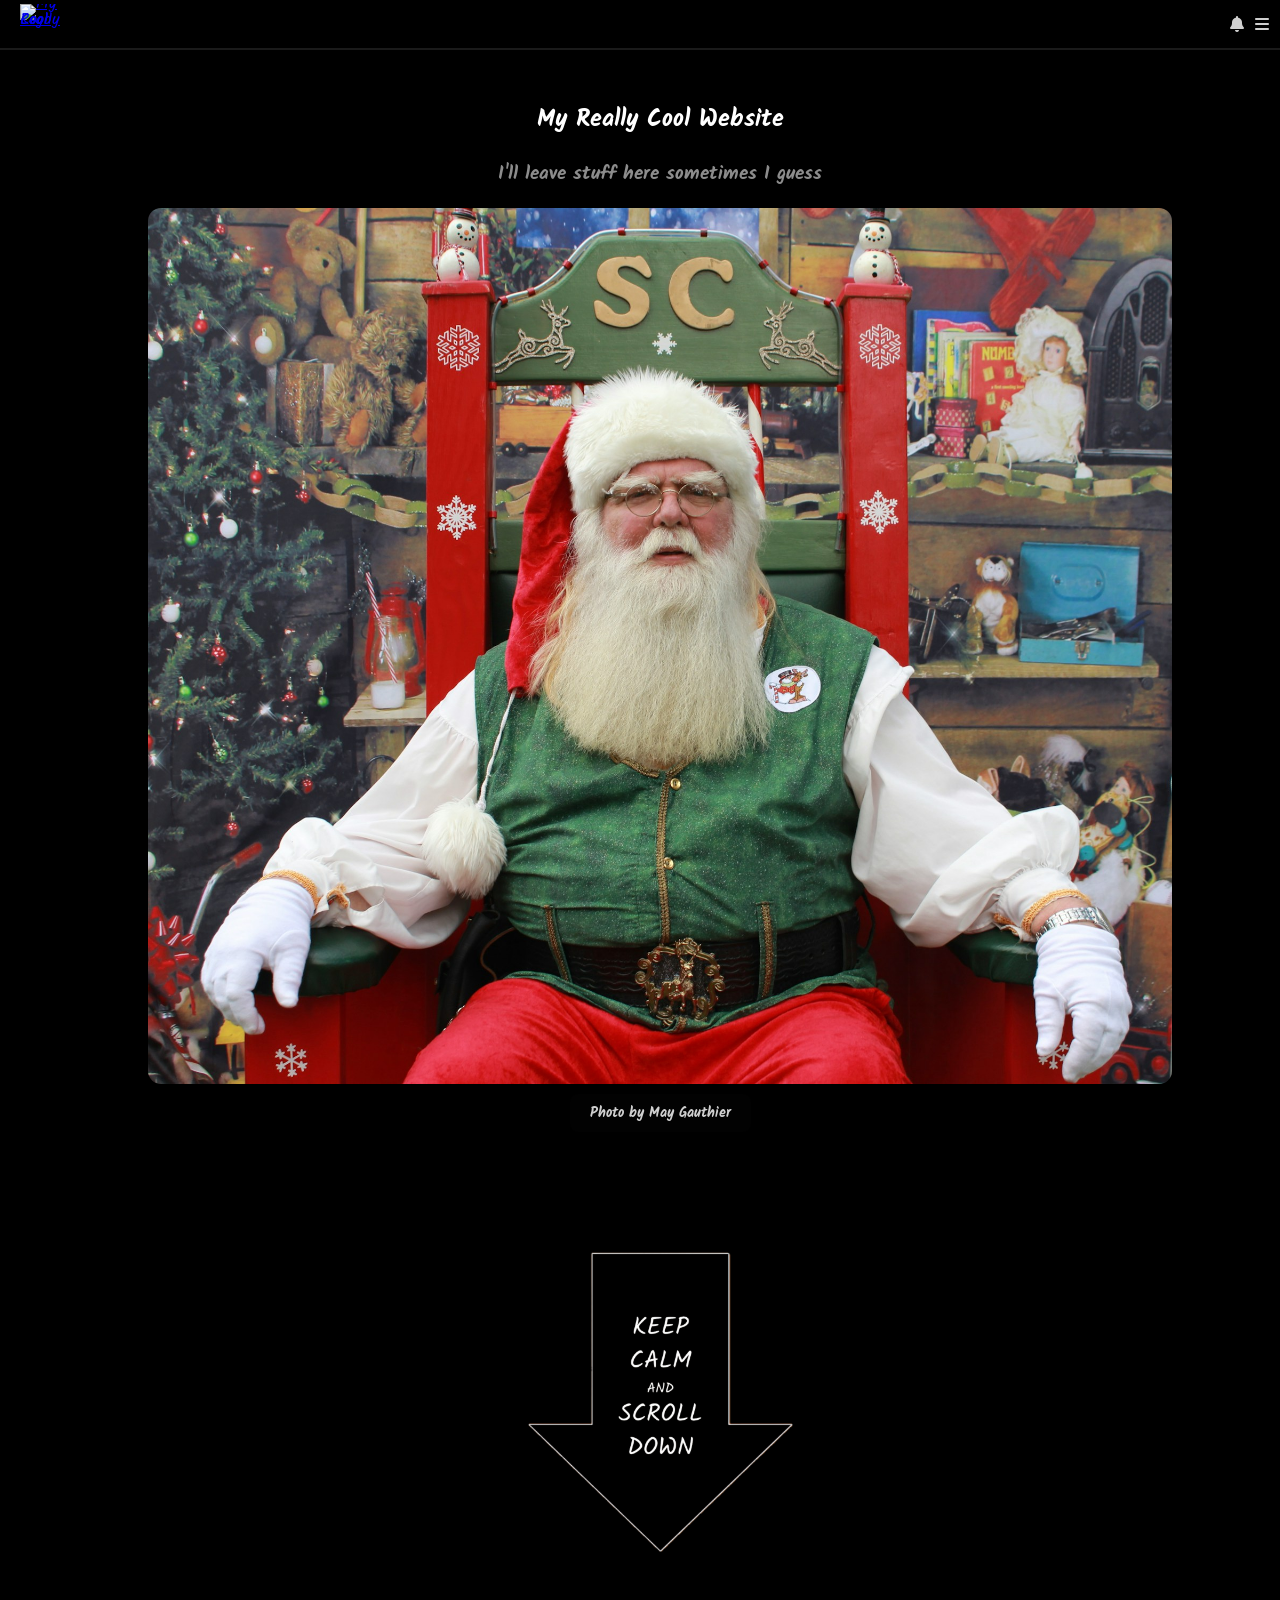
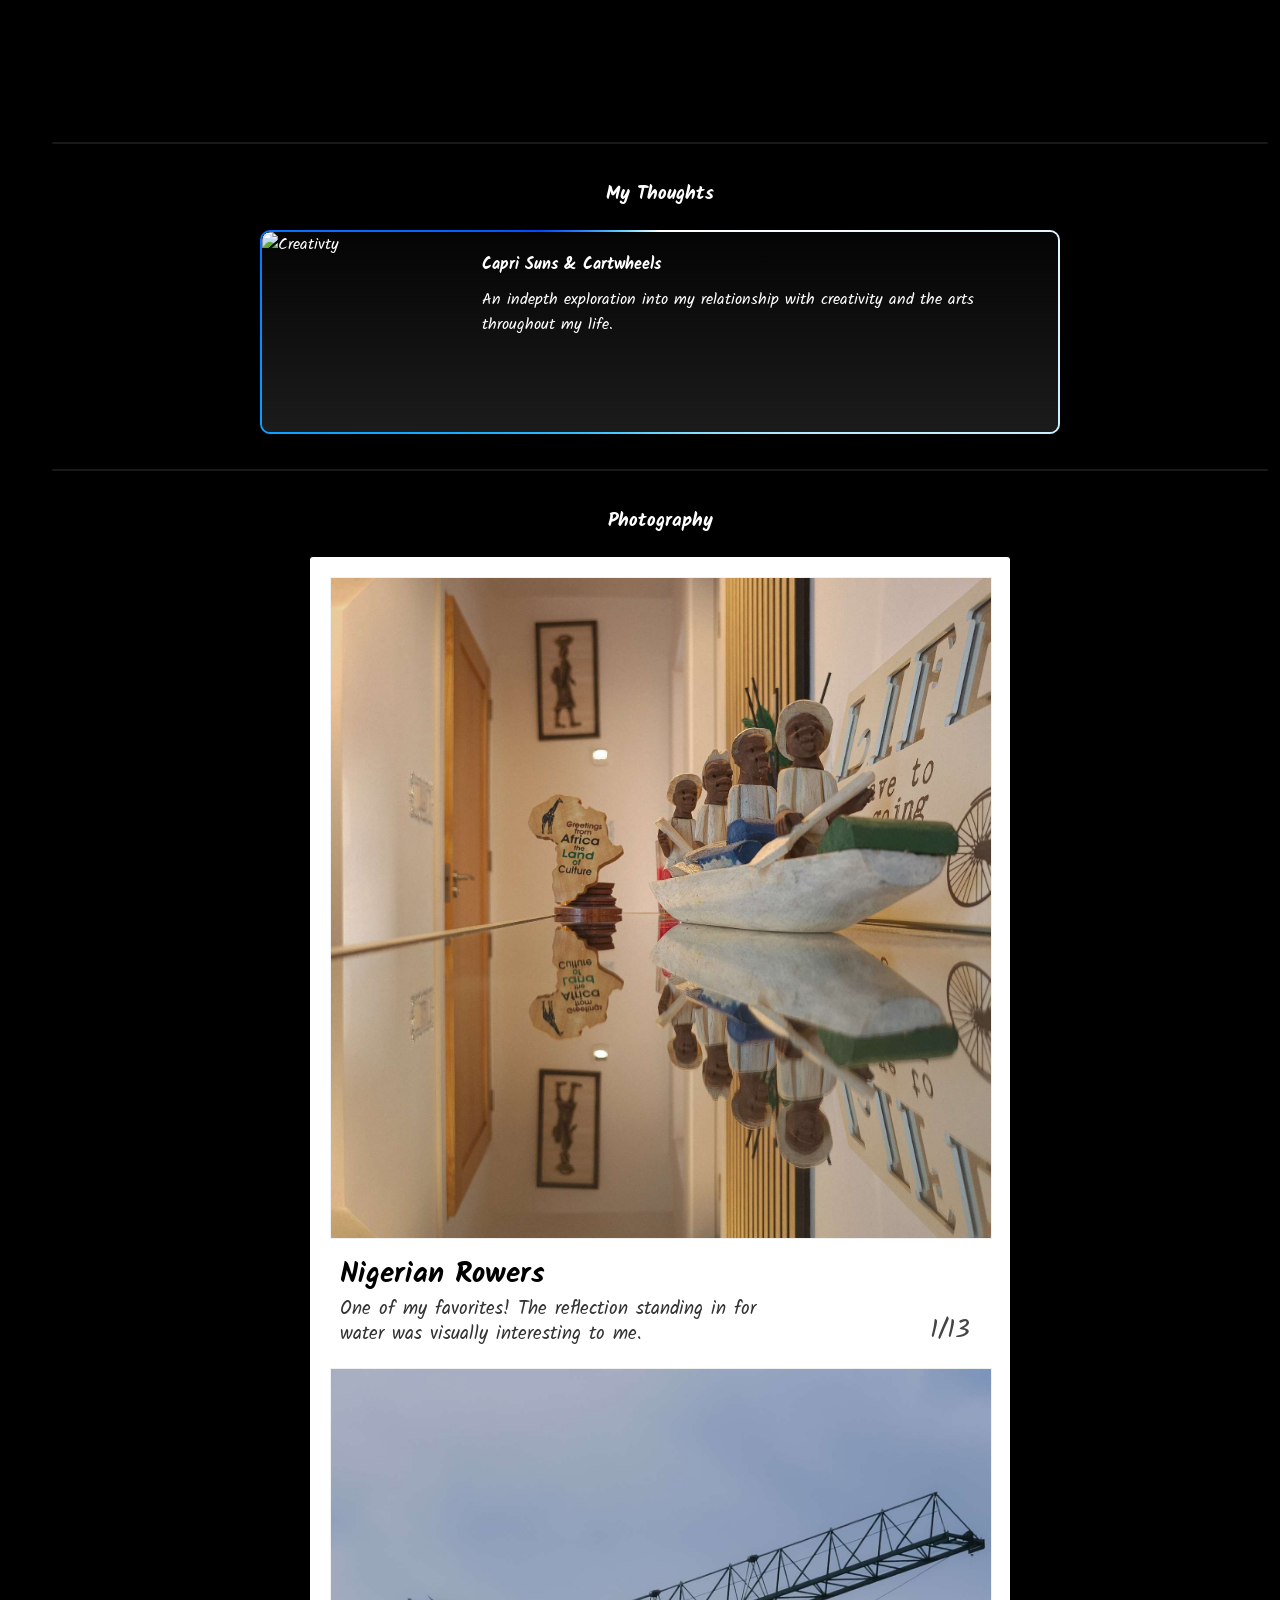
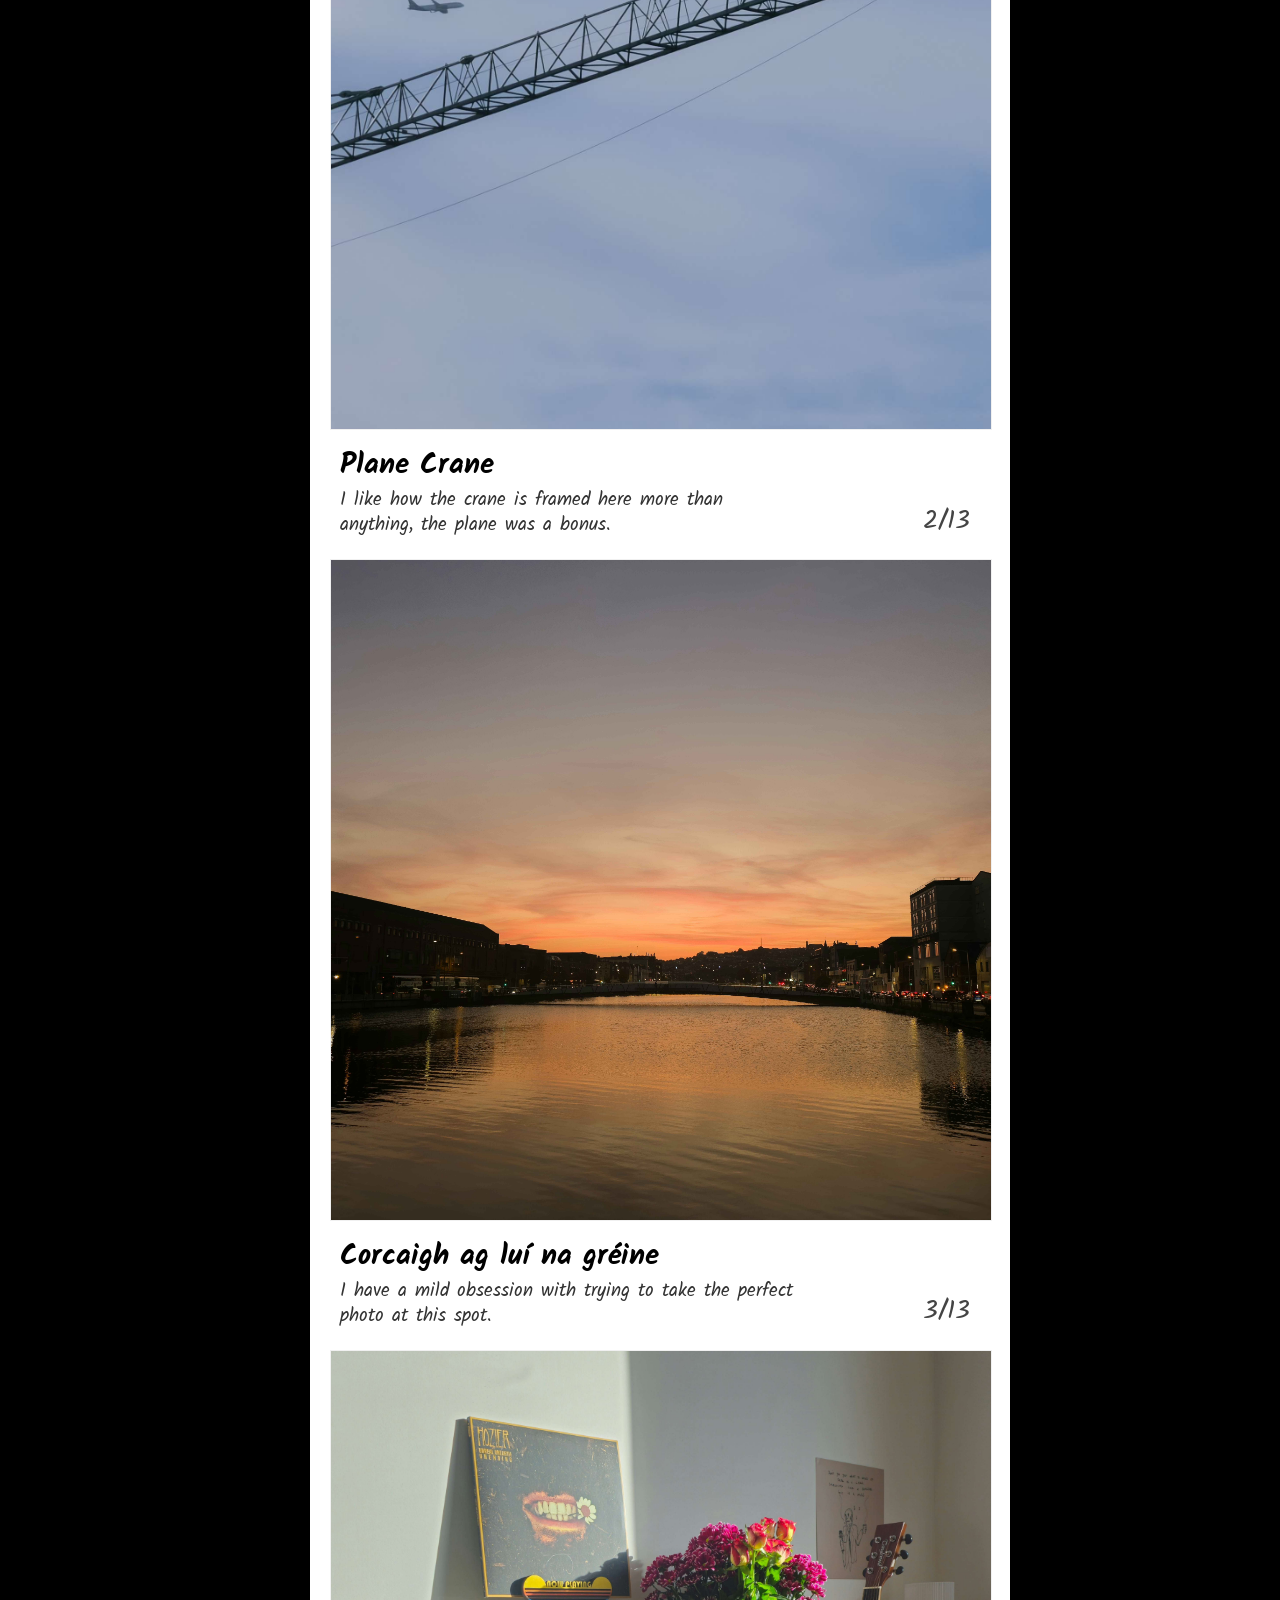
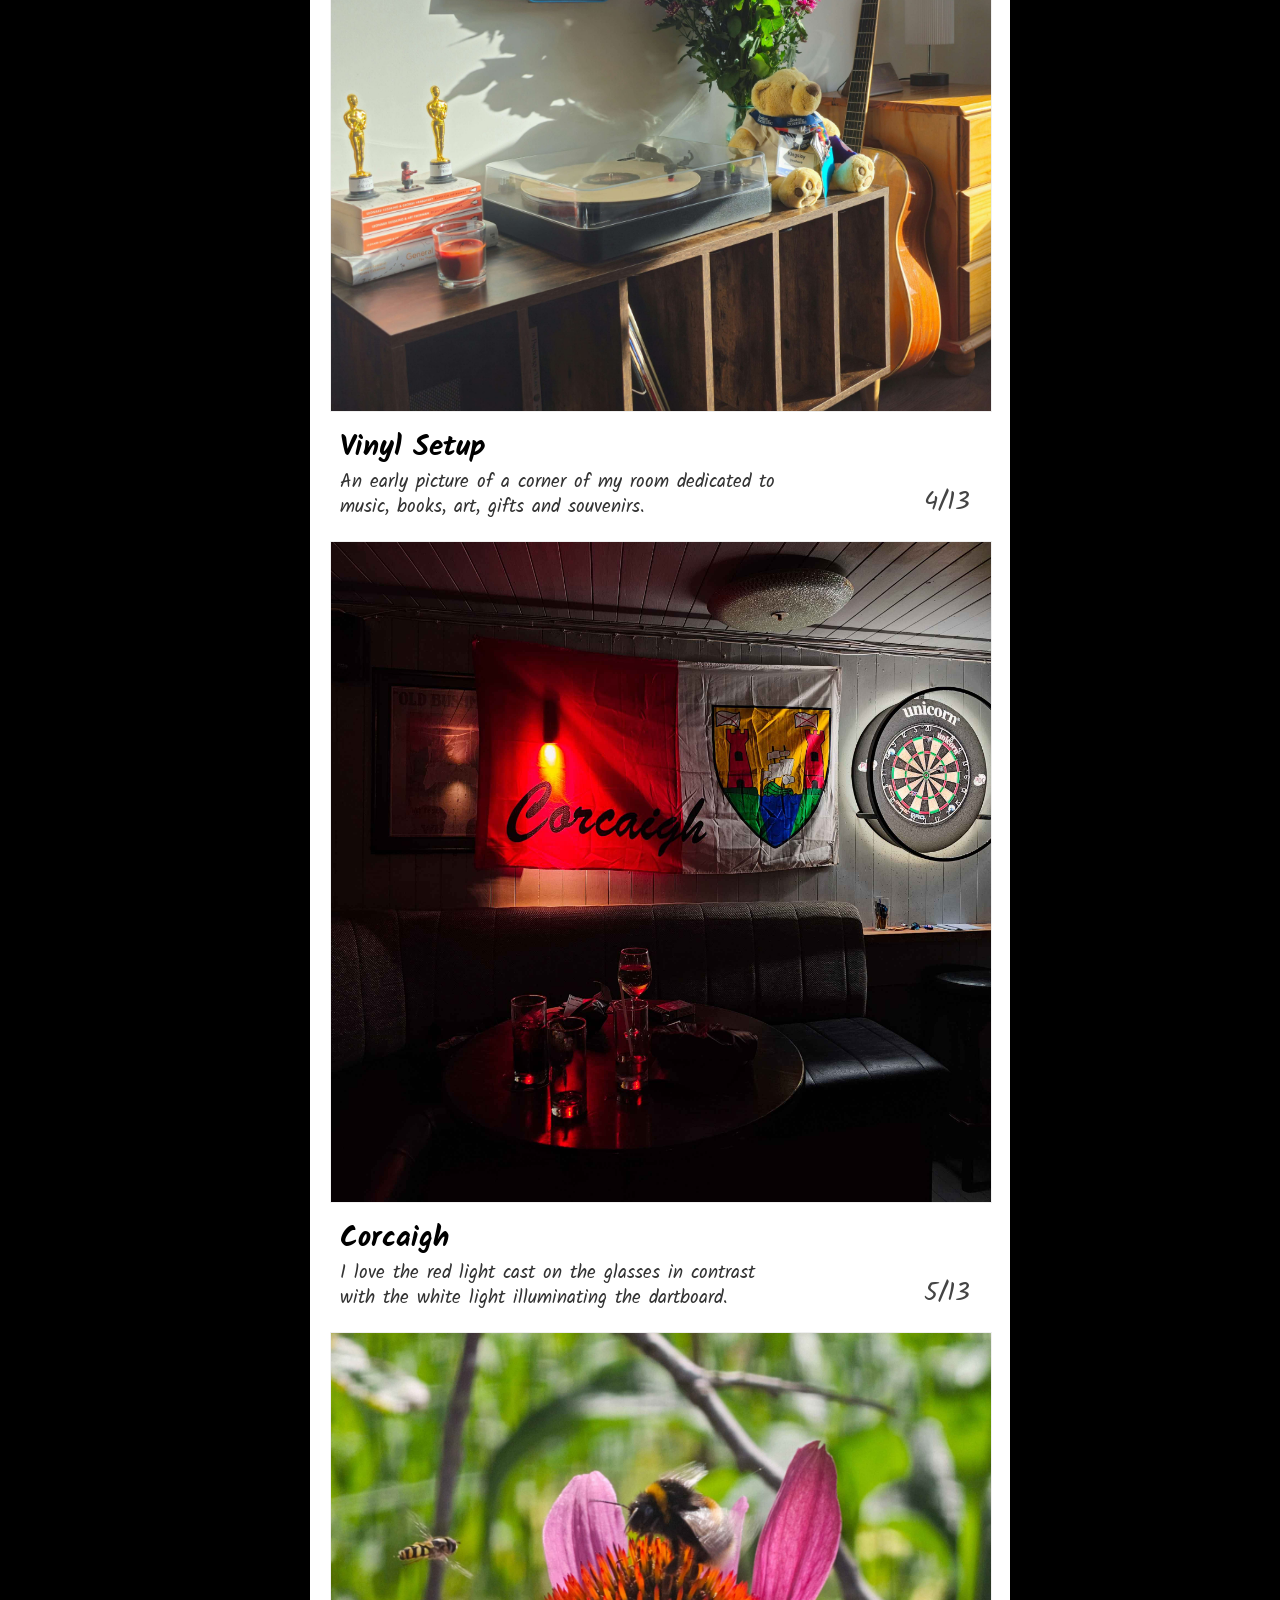
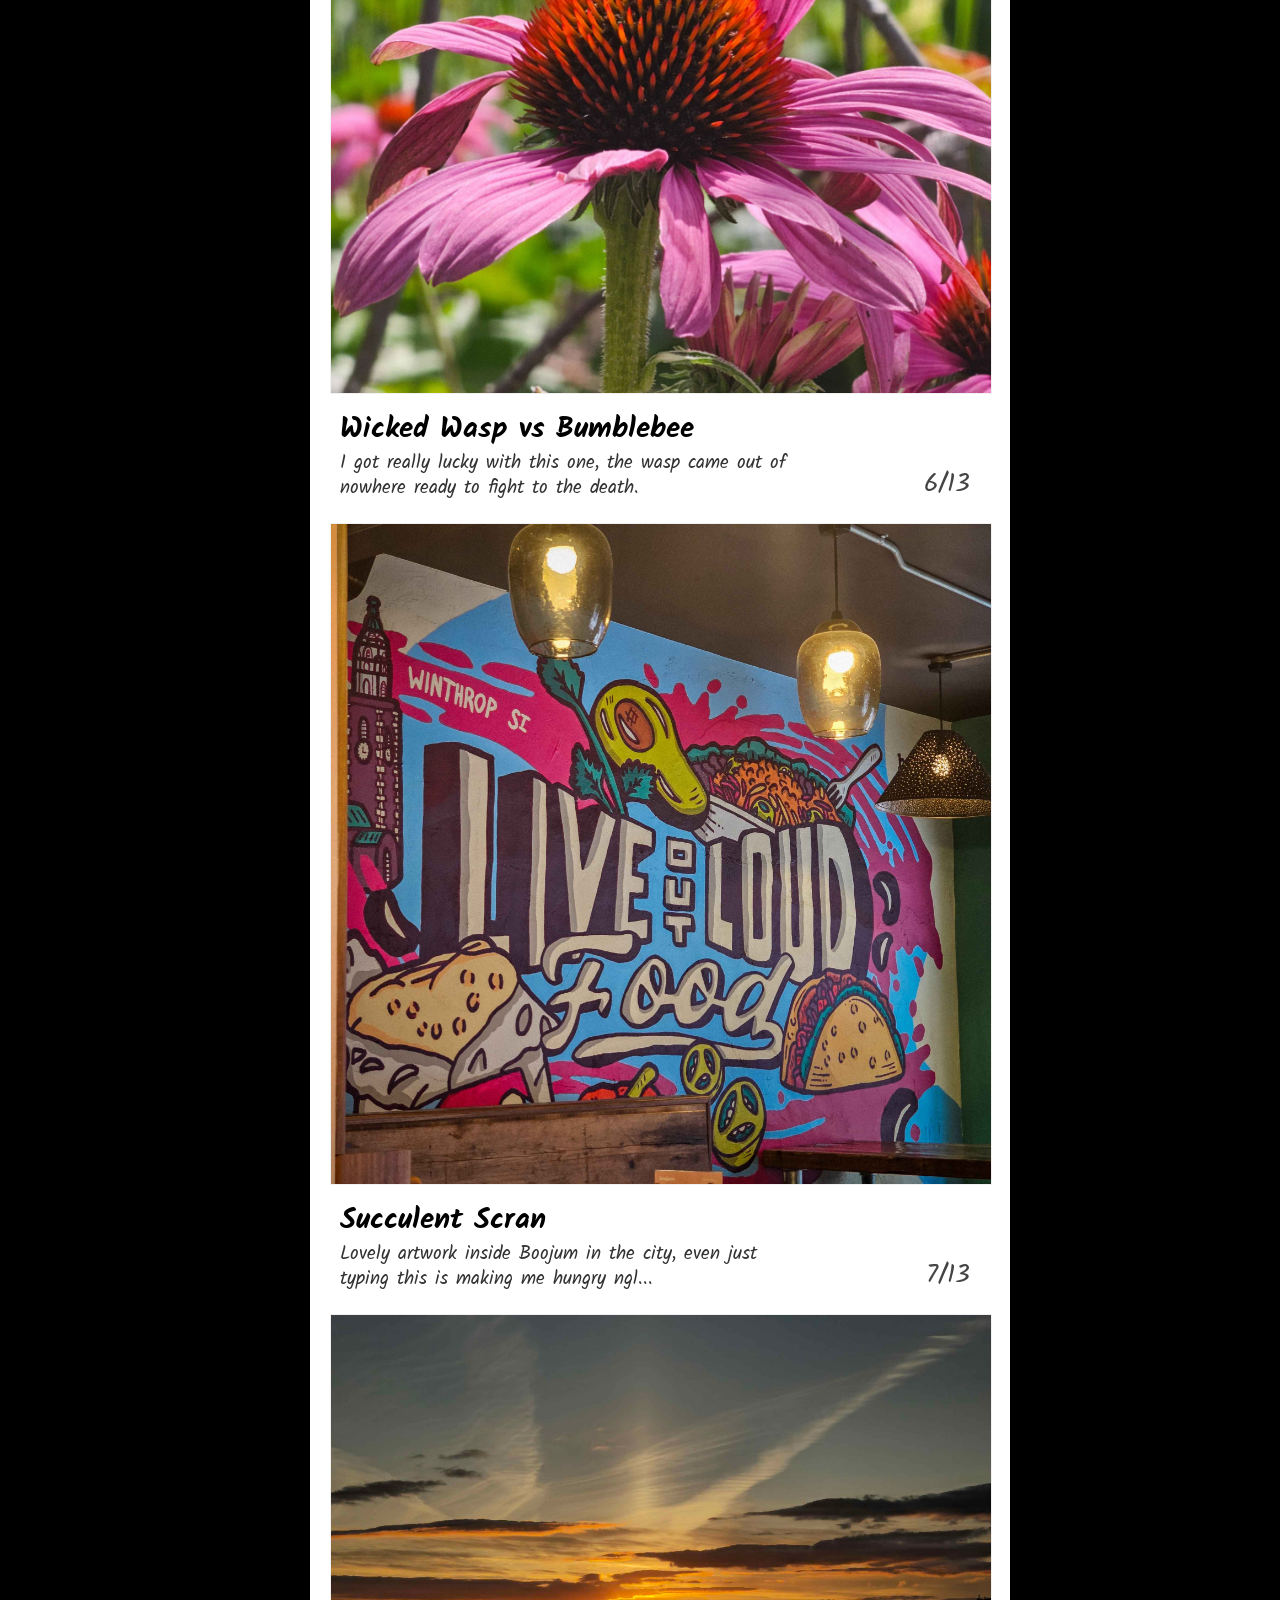
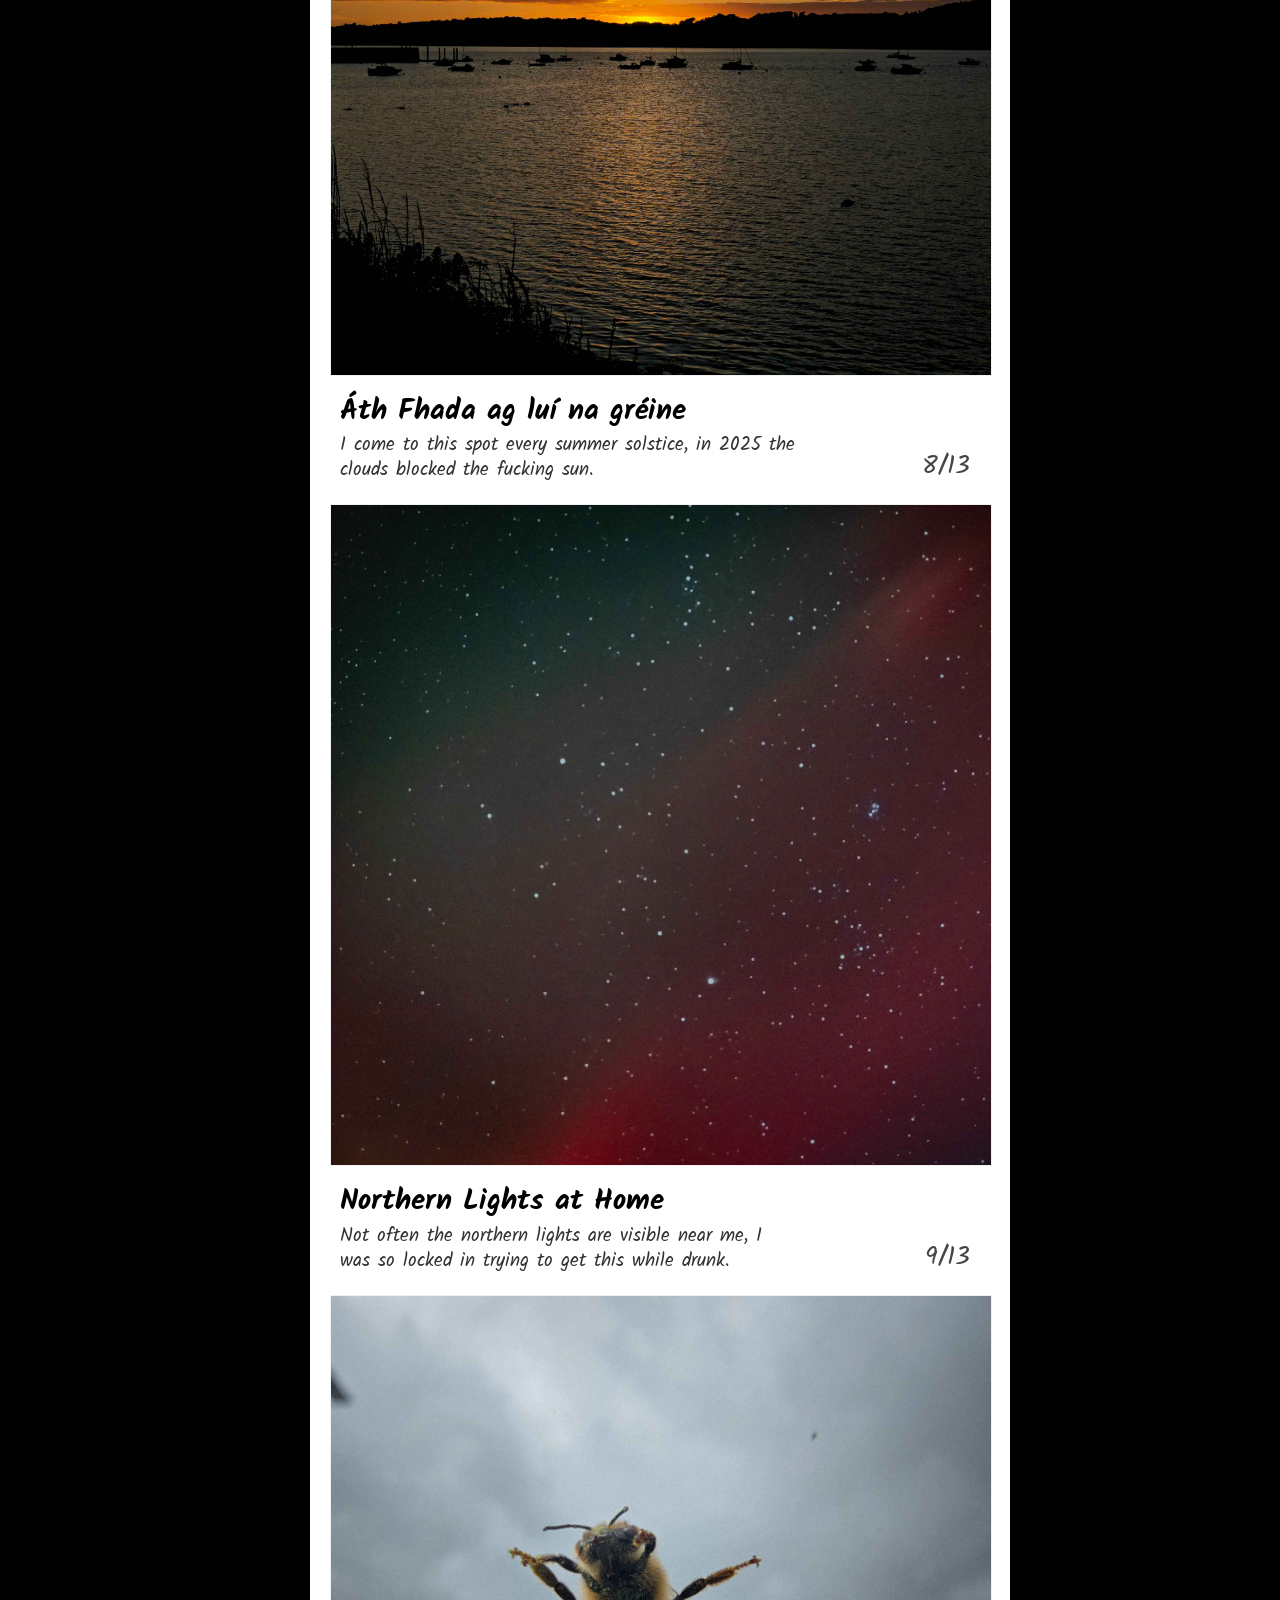
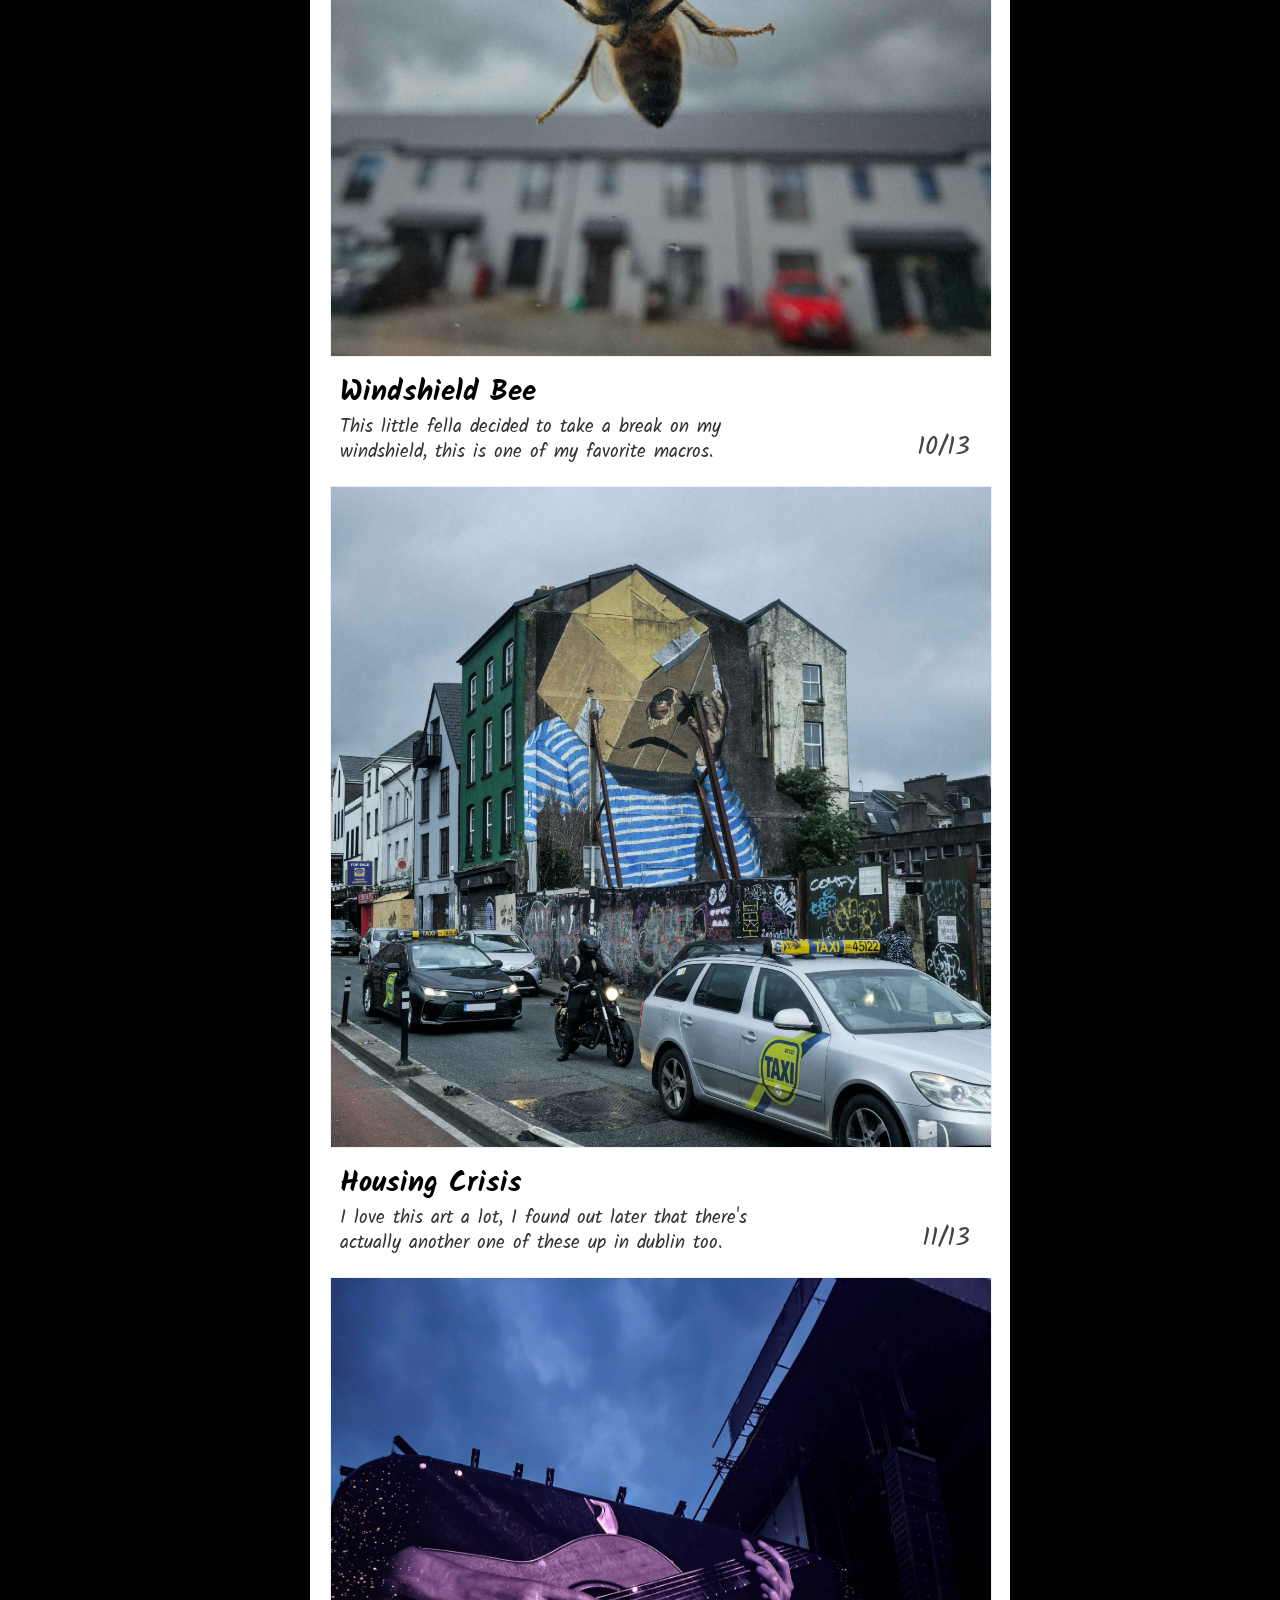
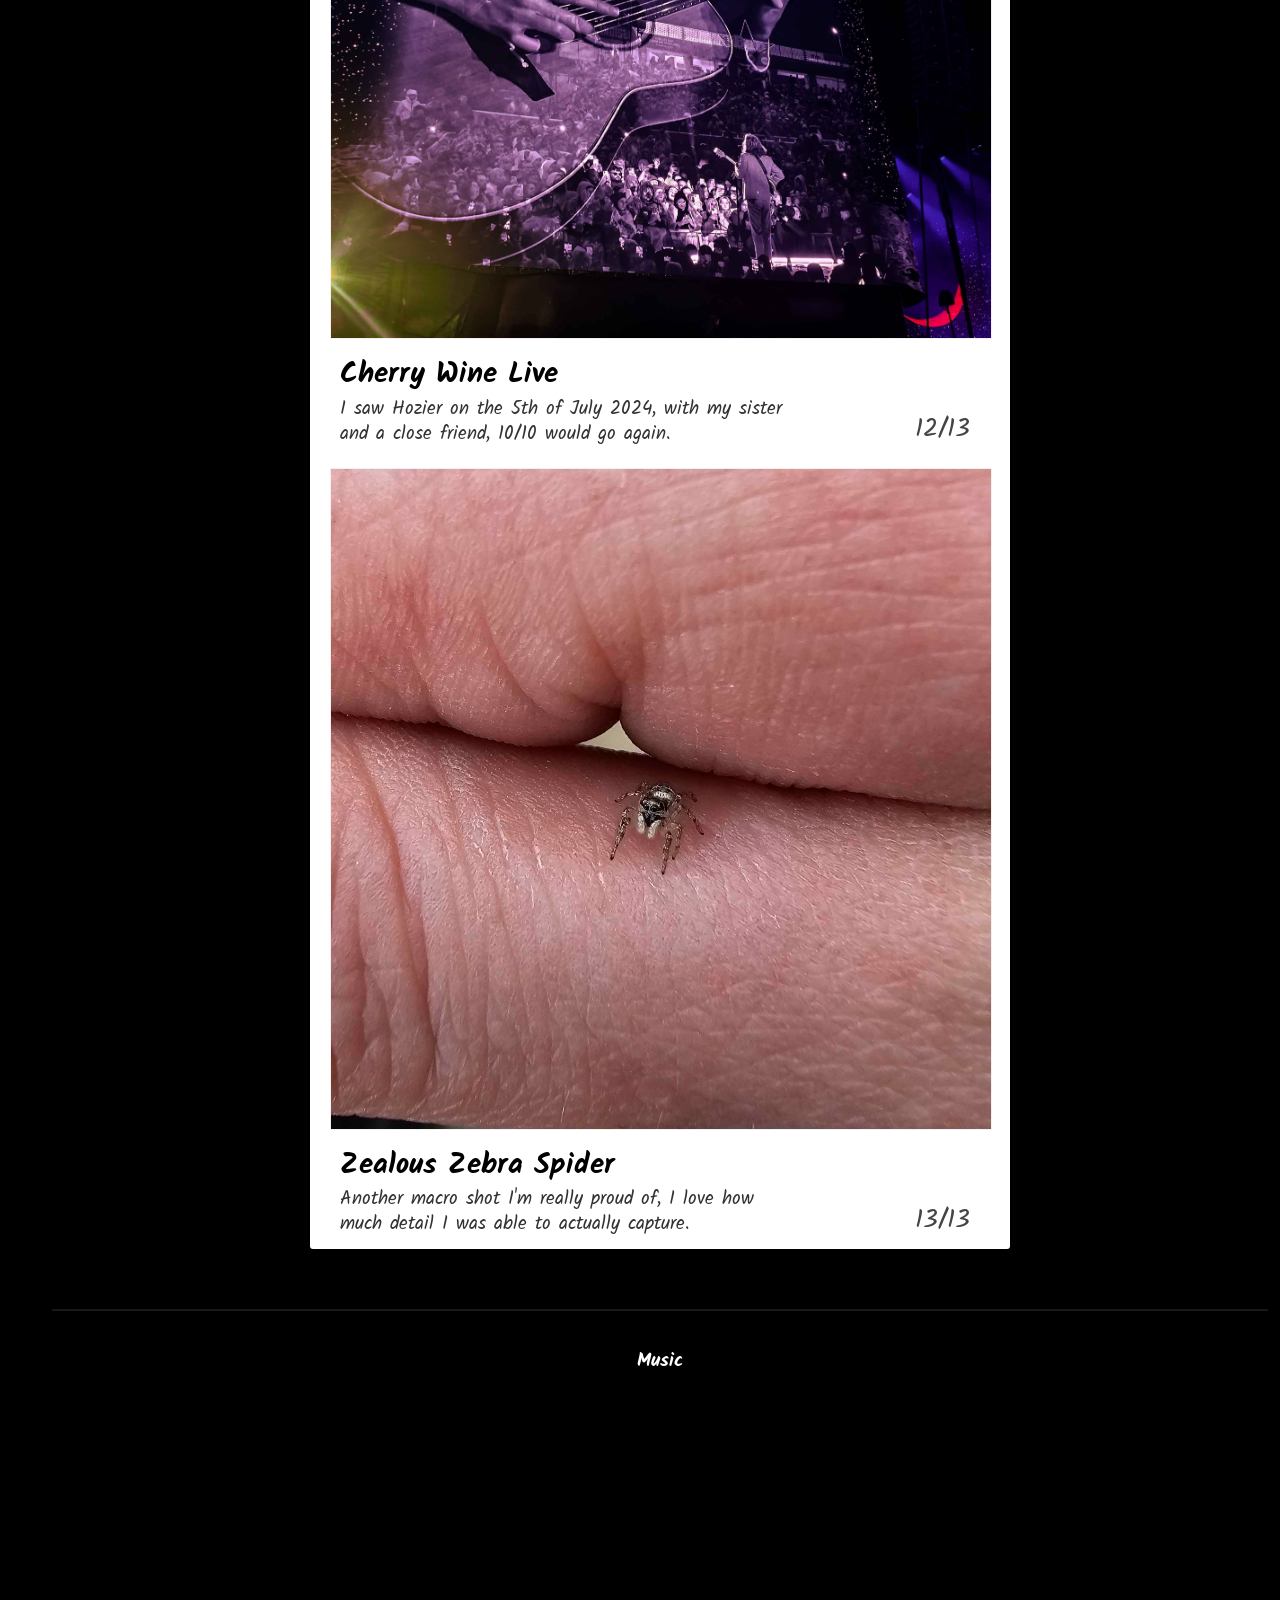
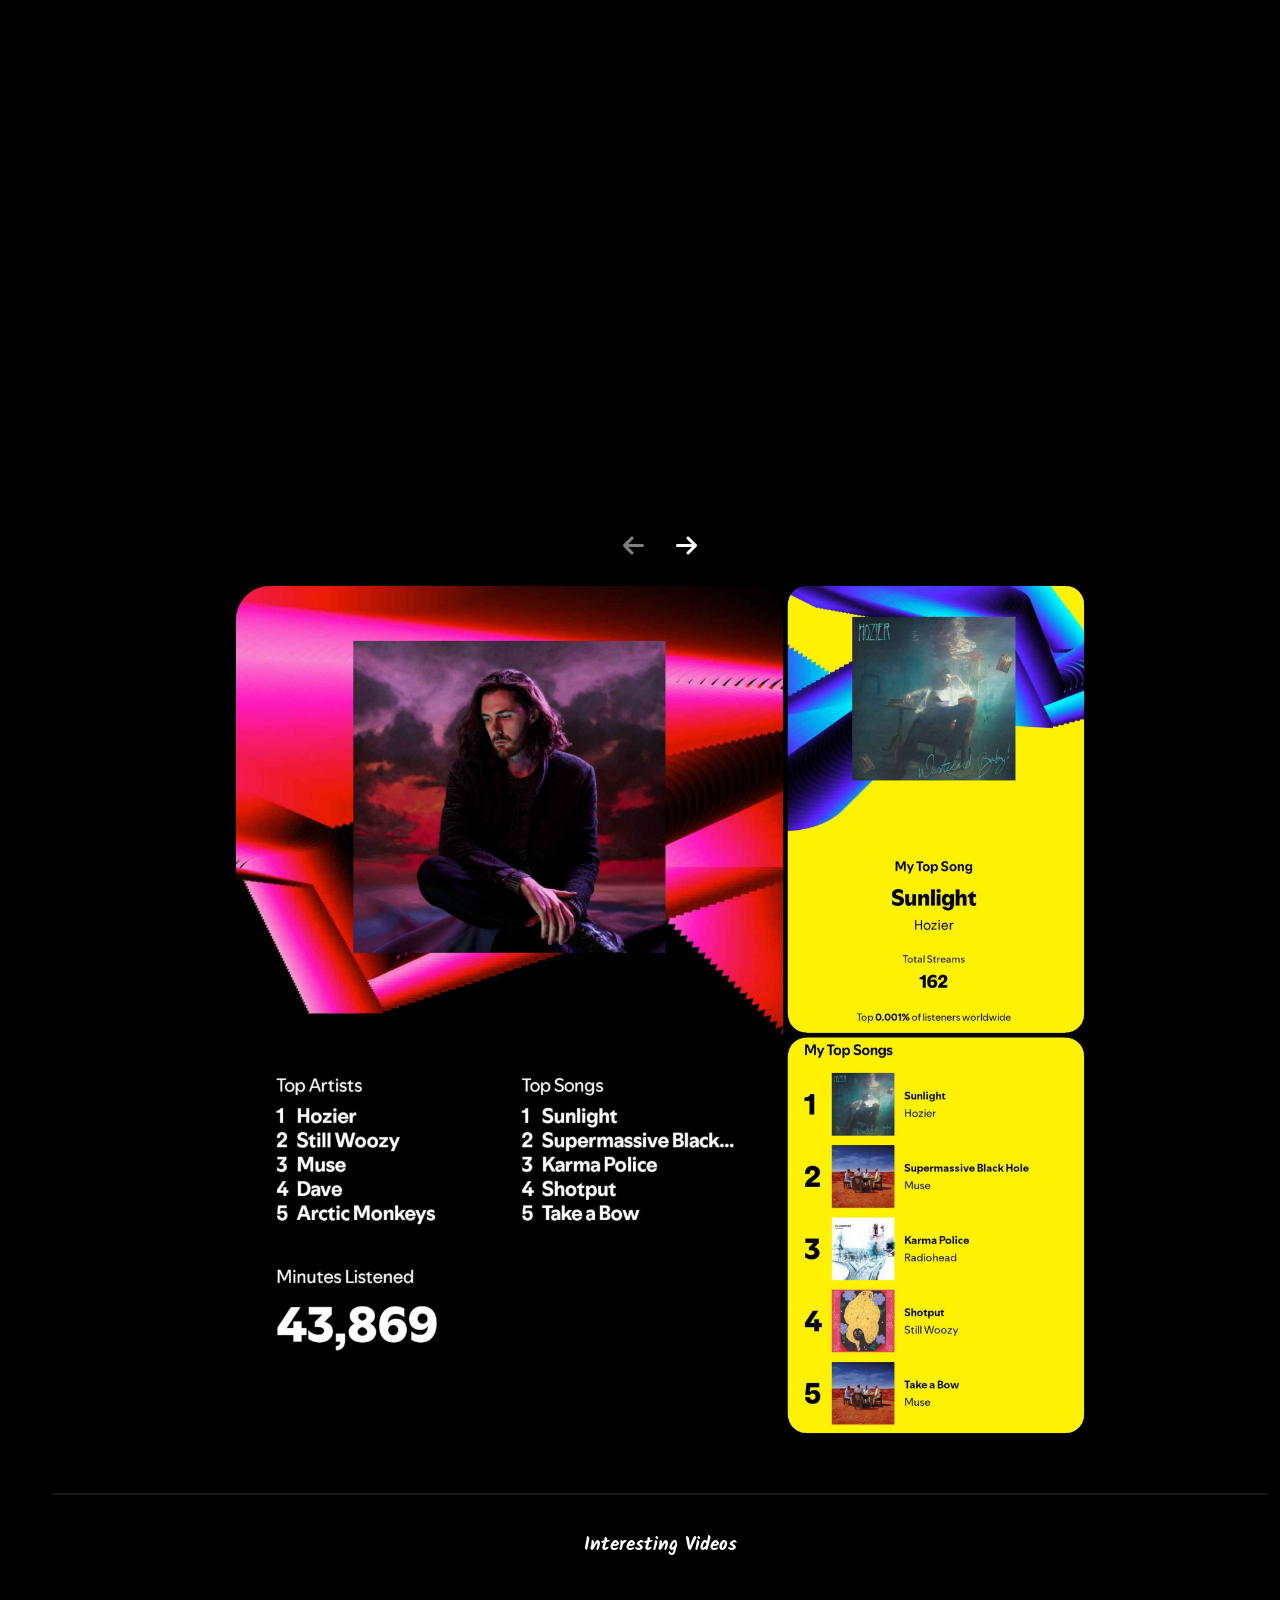
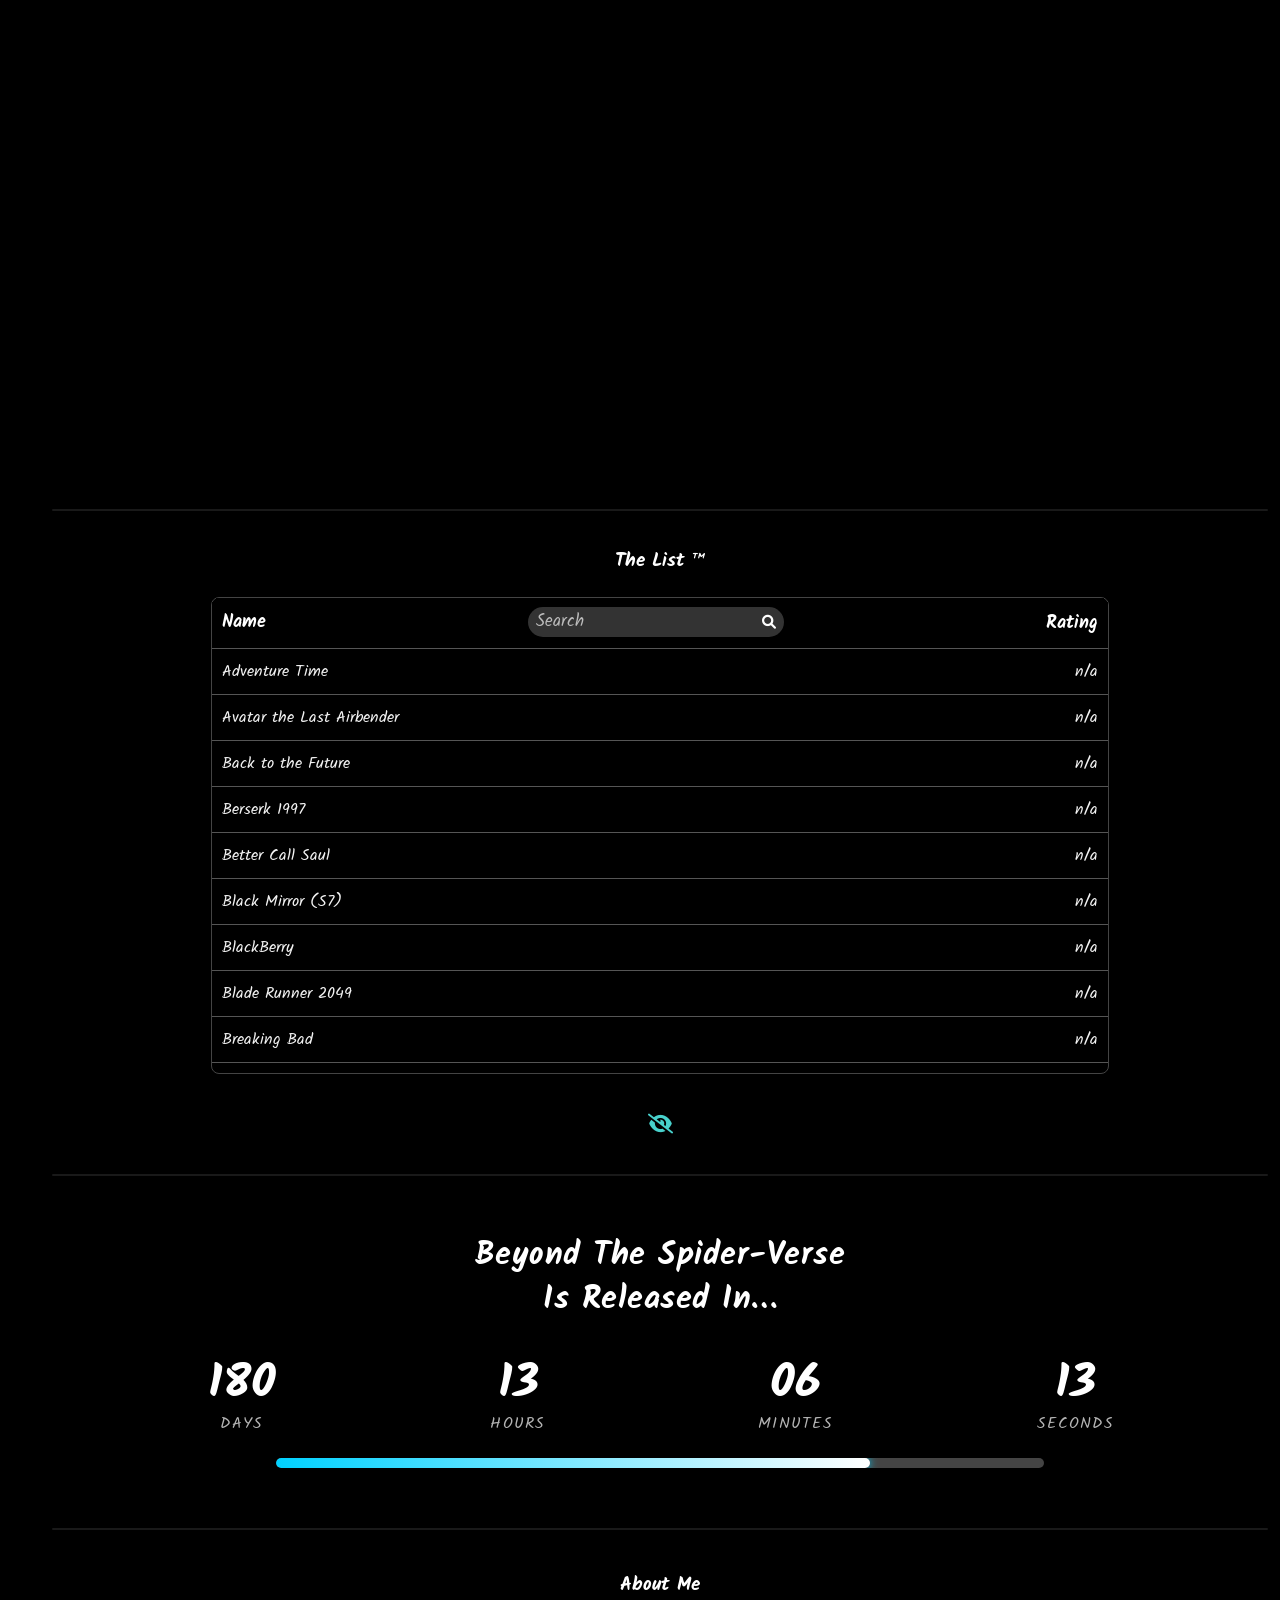
==== commit 2ac77106: "Added Redesign For Polaroid" ====
--- a/index.html
+++ b/index.html
@@ -197,53 +197,7 @@
         <hr class="my-divider">
         <h3 id="photography-section" class="kalam-bold center-text">Photography</h3>
         <div class="polaroid-wrapper">
-          <div class="polaroid-slider">
-            <div class="polaroid-slide">
-              <img src="./assets/img/photography/NaijaRowers.jpg" class="polaroid-slider-image" alt="Nigerian Rowers" width="660" height="660" />
-            </div>
-            <div class="polaroid-slide">
-              <img src="./assets/img/photography/PlaneCrane.jpg" class="polaroid-slider-image" alt="Spag Bol 2 Dinner" width="660" height="660" />
-            </div>
-            <div class="polaroid-slide">
-              <img src="./assets/img/photography/CorkCitySunset.jpg" class="polaroid-slider-image" alt="Cork City Sunset" width="660" height="660" />
-            </div>
-            <div class="polaroid-slide">
-              <img src="./assets/img/photography/SunnyVinyl.jpg" class="polaroid-slider-image" alt="Vinyl Setup" width="660" height="660" />
-            </div>
-            <div class="polaroid-slide">
-              <img src="./assets/img/photography/CorcaighLowRes.jpg" class="polaroid-slider-image" alt="Corcaigh" width="660" height="660" />
-            </div>
-            <div class="polaroid-slide">
-              <img src="./assets/img/photography/PotteryClassLowRes.jpg" class="polaroid-slider-image" alt="Pottery Class" width="660" height="660" />
-            </div>
-            <div class="polaroid-slide">
-              <img src="./assets/img/photography/BeeStandoff.jpg" class="polaroid-slider-image" alt="Bee Standoff" width="660" height="660" />
-            </div>
-            <div class="polaroid-slide">
-              <img src="./assets/img/photography/SucculentScranLowRes.jpg" class="polaroid-slider-image" alt="Succulent Scran" width="660" height="660" />
-            </div>
-            <div class="polaroid-slide">
-              <img src="./assets/img/photography/PeakSunsetLowRes.jpg" class="polaroid-slider-image" alt="Peak Sunset" width="660" height="660" />
-            </div>
-            <div class="polaroid-slide">
-              <img src="./assets/img/photography/NorthernLights.jpg" class="polaroid-slider-image" alt="Northern Lights" width="660" height="660" />
-            </div>
-            <div class="polaroid-slide">
-              <img src="./assets/img/photography/WindshieldBee.jpg" class="polaroid-slider-image" alt="Windshield Bee" width="660" height="660" />
-            </div>
-            <div class="polaroid-slide">
-              <img src="./assets/img/photography/HousingCrisisLowRes.jpg" class="polaroid-slider-image" alt="Housing Crisis" width="660" height="660" />
-            </div>
-            <div class="polaroid-slide">
-              <img src="./assets/img/photography/CherryWineLive.jpg" class="polaroid-slider-image" alt="Cherry Wine Live" width="660" height="660" />
-            </div>
-            <div class="polaroid-slide">
-              <img src="./assets/img/photography/WetSwan.jpg" class="polaroid-slider-image" alt="Lough Swan" width="660" height="660" />
-            </div>
-            <div class="polaroid-slide">
-              <img src="./assets/img/photography/ConorsZebraSpider.jpg" class="polaroid-slider-image" alt="Conor's Zebra Spider" width="660" height="660" />
-            </div>
-          </div>
+          <div class="polaroid-slider"></div>
         </div>
 
         <!-- Music Section (Playlist) -->
--- a/css/styles.css
+++ b/css/styles.css
@@ -285,7 +285,7 @@
 @media (max-width: 768px) {
   .scroll-down-figure {
     margin-bottom: 60px;
-    margin-top: 5px;
+    margin-top: 0px;
   }
 }
 
@@ -300,7 +300,7 @@
 
 @media (max-width: 767px) {
   .scaled-image {
-    width: 55%;
+    width: 50%;
   }
 }
 
@@ -463,7 +463,7 @@
 
 @media (max-width: 768px) {
   body main.container figure figcaption {
-    margin-bottom: 10px;
+    margin-bottom: 0px;
   }
 }
 
@@ -656,75 +656,133 @@
   background-color: transparent;
 }
 
+/* === POLAROID SECTION === */
+
+.polaroid-wrapper {
+  position: relative;
+  display: flex;
+  justify-content: center;
+  margin-bottom: 60px;
+}
+
 .polaroid-slider {
   background-color: #ffffff;
-  height: 800px;
-  width: 700px;
-  box-shadow: 0 0.125rem 0.25rem rgba(0, 0, 0, 0.075);
-  border-radius: 5px;
+  width: 700px; 
+  height: auto; 
+  box-shadow: 0 4px 15px rgba(0, 0, 0, 0.15);
+  border-radius: 3px; 
   position: relative;
   transform: translateZ(0);
+  padding-bottom: 10px; 
+}
+
+.polaroid-slide {
+  padding: 20px 20px 0 20px; 
+  box-sizing: border-box;
+  outline: none;
+  position: relative; /* Ensures absolute children position relative to this slide */
 }
 
 .polaroid-slider-image {
-  width: 660px;
-  height: 660px;
-  margin: 24px auto;
+  width: 100%;
+  height: auto;
+  aspect-ratio: 1 / 1; 
   display: block;
   object-fit: cover;
   object-position: 50% 50%;
-  transform: translateZ(0);
-}
-
+  border: 1px solid #f0f0f0; 
+}
+
+.polaroid-caption {
+  position: relative;
+  padding-top: 20px; 
+  color: #222;
+  font-family: 'Kalam', cursive;
+  width: 100%;
+  box-sizing: border-box; /* Ensures padding doesn't break width */
+}
+
+.caption-text {
+  text-align: left;
+  padding-left: 10px; 
+  /* We no longer need the huge padding-right because max-width handles the spacing */
+  padding-right: 0; 
+}
+
+.caption-text h4 {
+  font-size: 1.8rem;
+  font-weight: 700;
+  margin: 0;
+  line-height: 1.1;
+  color: #000;
+  max-width: 100%;
+}
+
+.caption-text p {
+  font-size: 1.2rem;
+  margin: 6px 0 0 0;
+  line-height: 1.3;
+  color: #333;
+  max-width: 70%; /* // ADJUST HERE: Controls description line length */
+  
+  /* Keeps the height consistent so the counter doesn't jump */
+  min-height: 3.2rem; 
+}
+
+.caption-counter {
+  position: absolute;
+  /* 3. FIX VERTICAL POSITION */
+  bottom: 5px; /* // ADJUSTED: Fine-tuned to sit nicely with the text baseline */
+  
+  /* 4. BRING NUMBER IN FROM RIGHT */
+  right: 20px; /* // CHANGED: Increased from 0 to pull it away from the edge */
+  
+  font-size: 1.6rem;
+  line-height: 1;
+  color: #444;
+}
+
+/* Hide default Slick dots */
 .slick-dots {
-  display: flex;
-  align-items: center;
-  justify-content: center;
-  position: absolute;
-  bottom: 50px;
-  left: 0;
-  right: 0;
-}
-
-.slick-dots li {
-  margin: 0 3px;
-}
-
-.slick-dots li button::before {
-  font-size: 10px;
-}
-
-.slick-dots li.slick-active button::before {
-  font-size: 12px;
-  color: #333;
-  opacity: 1;
-}
-
-@media (max-width: 666px) {
+  display: none !important;
+}
+
+/* === MOBILE RESPONSIVE === */
+@media (max-width: 666px) { 
+  
   .polaroid-slider {
-    height: 400px;
-    width: 340px;
-  }
-
-  .polaroid-slider-image {
-    height: 300px;
-    width: 300px;
-  }
-
-  .slick-dots {
-    bottom: 27px;
-  }
-
-  .slick-dots li {
-    margin: 0 0;
-  }
-
-  .slick-dots li button::before {
-    font-size: 7px;
-  }
-
-  .slick-dots li.slick-active button::before {
-    font-size: 9px;
+    width: 340px; 
+    min-height: 400px; 
+  }
+
+  .polaroid-slide {
+    padding: 15px 15px 0 15px; 
+  }
+
+  .polaroid-caption {
+    padding-top: 15px; 
+  }
+  
+  .caption-text {
+    padding-left: 5px;
+  }
+
+  .caption-text h4 {
+    font-size: 1.3rem; 
+    max-width: 100%;
+  }
+
+  .caption-text p {
+    font-size: 0.9rem; 
+    min-height: 2.2rem; 
+    max-width: 75%; /* // ADJUST HERE: Mobile line-break width */
+    text-align: justify;
+  }
+
+  .caption-counter {
+    font-size: 1rem; 
+    right: 15px; 
+    bottom: 5px;
   }
 }
 
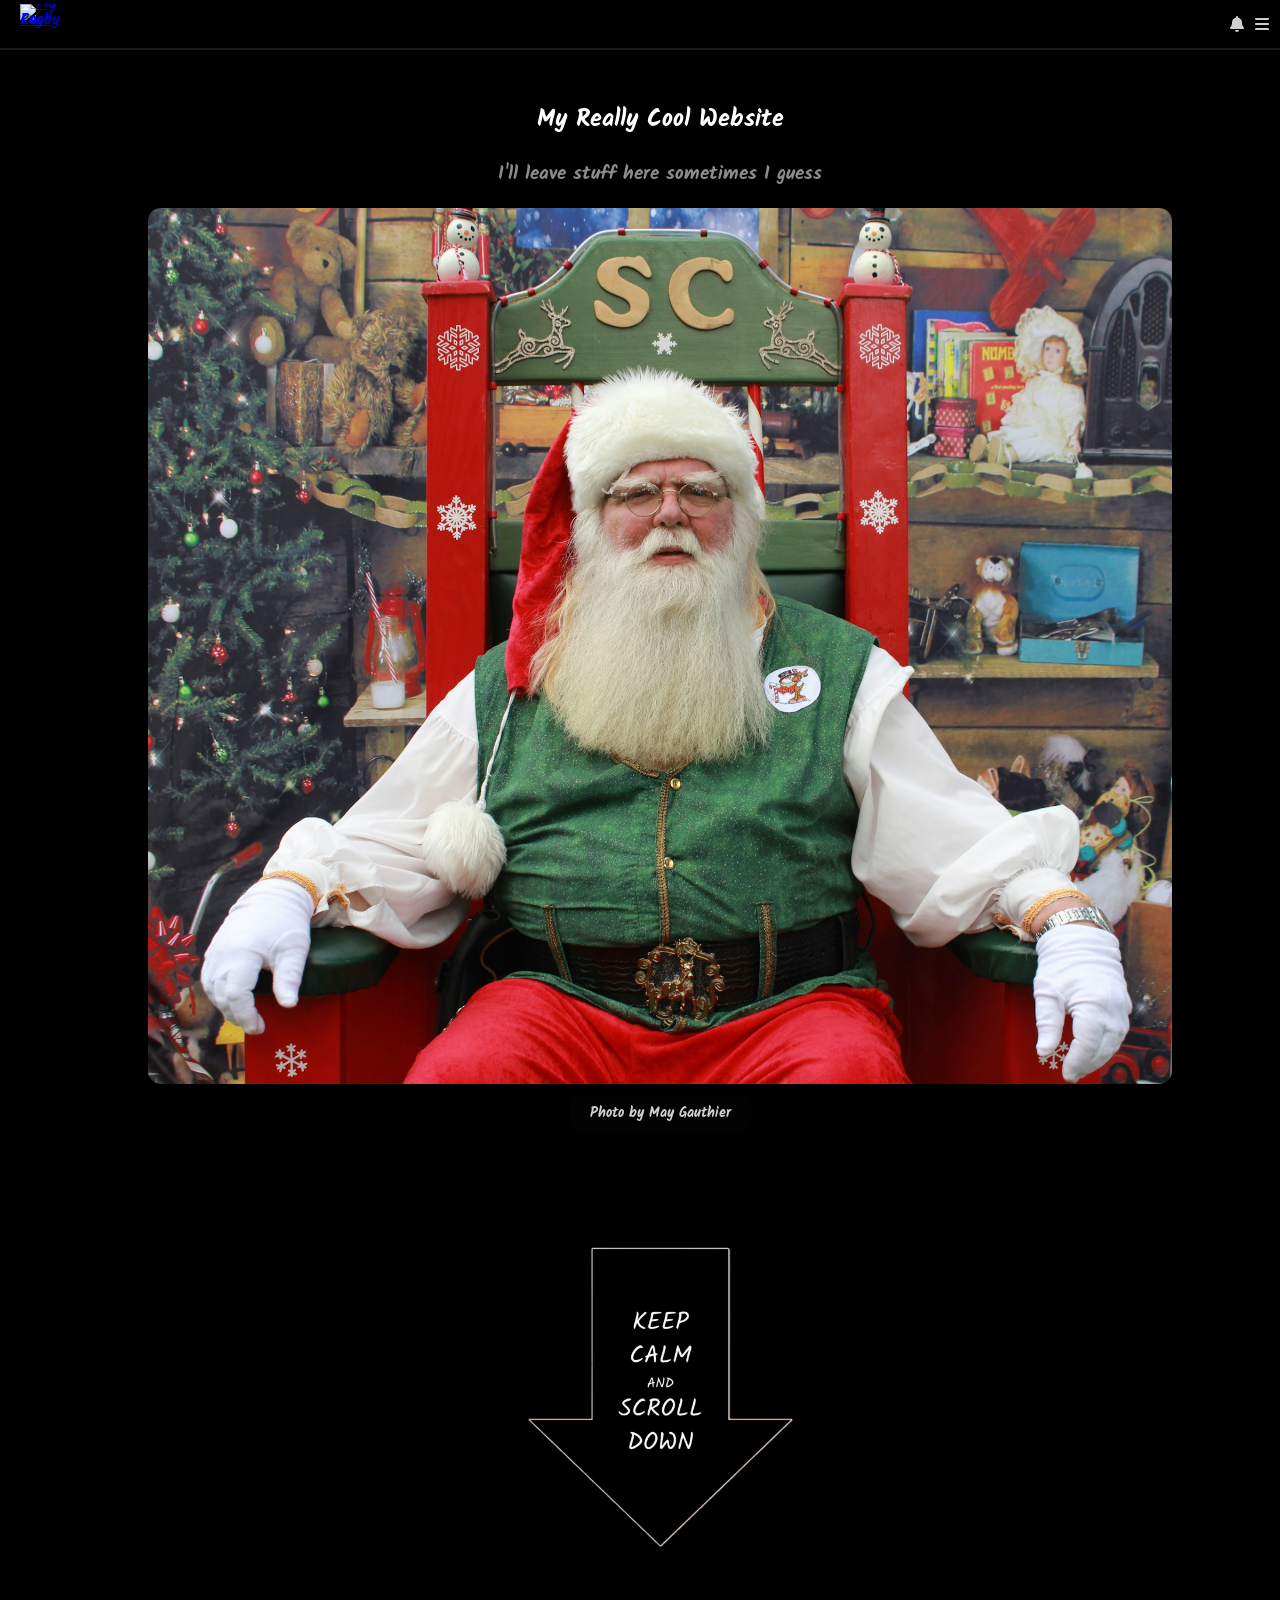
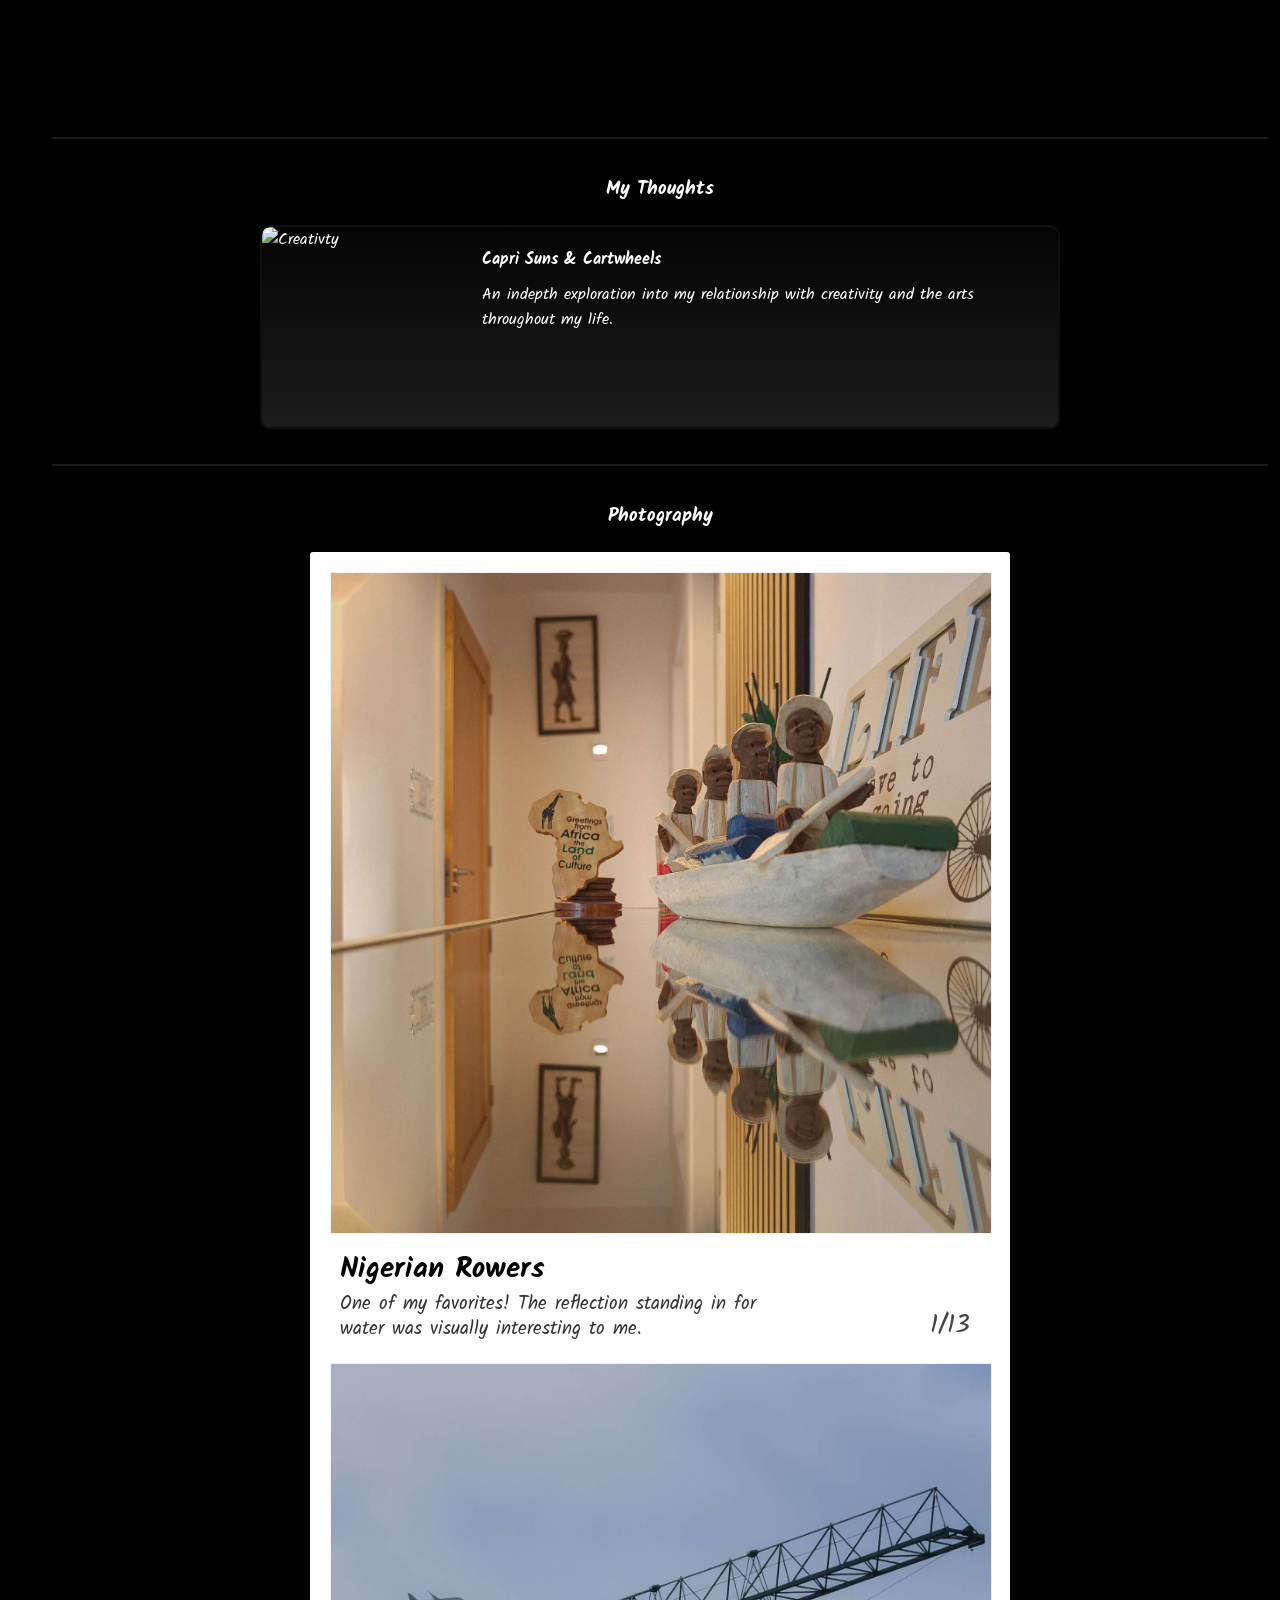
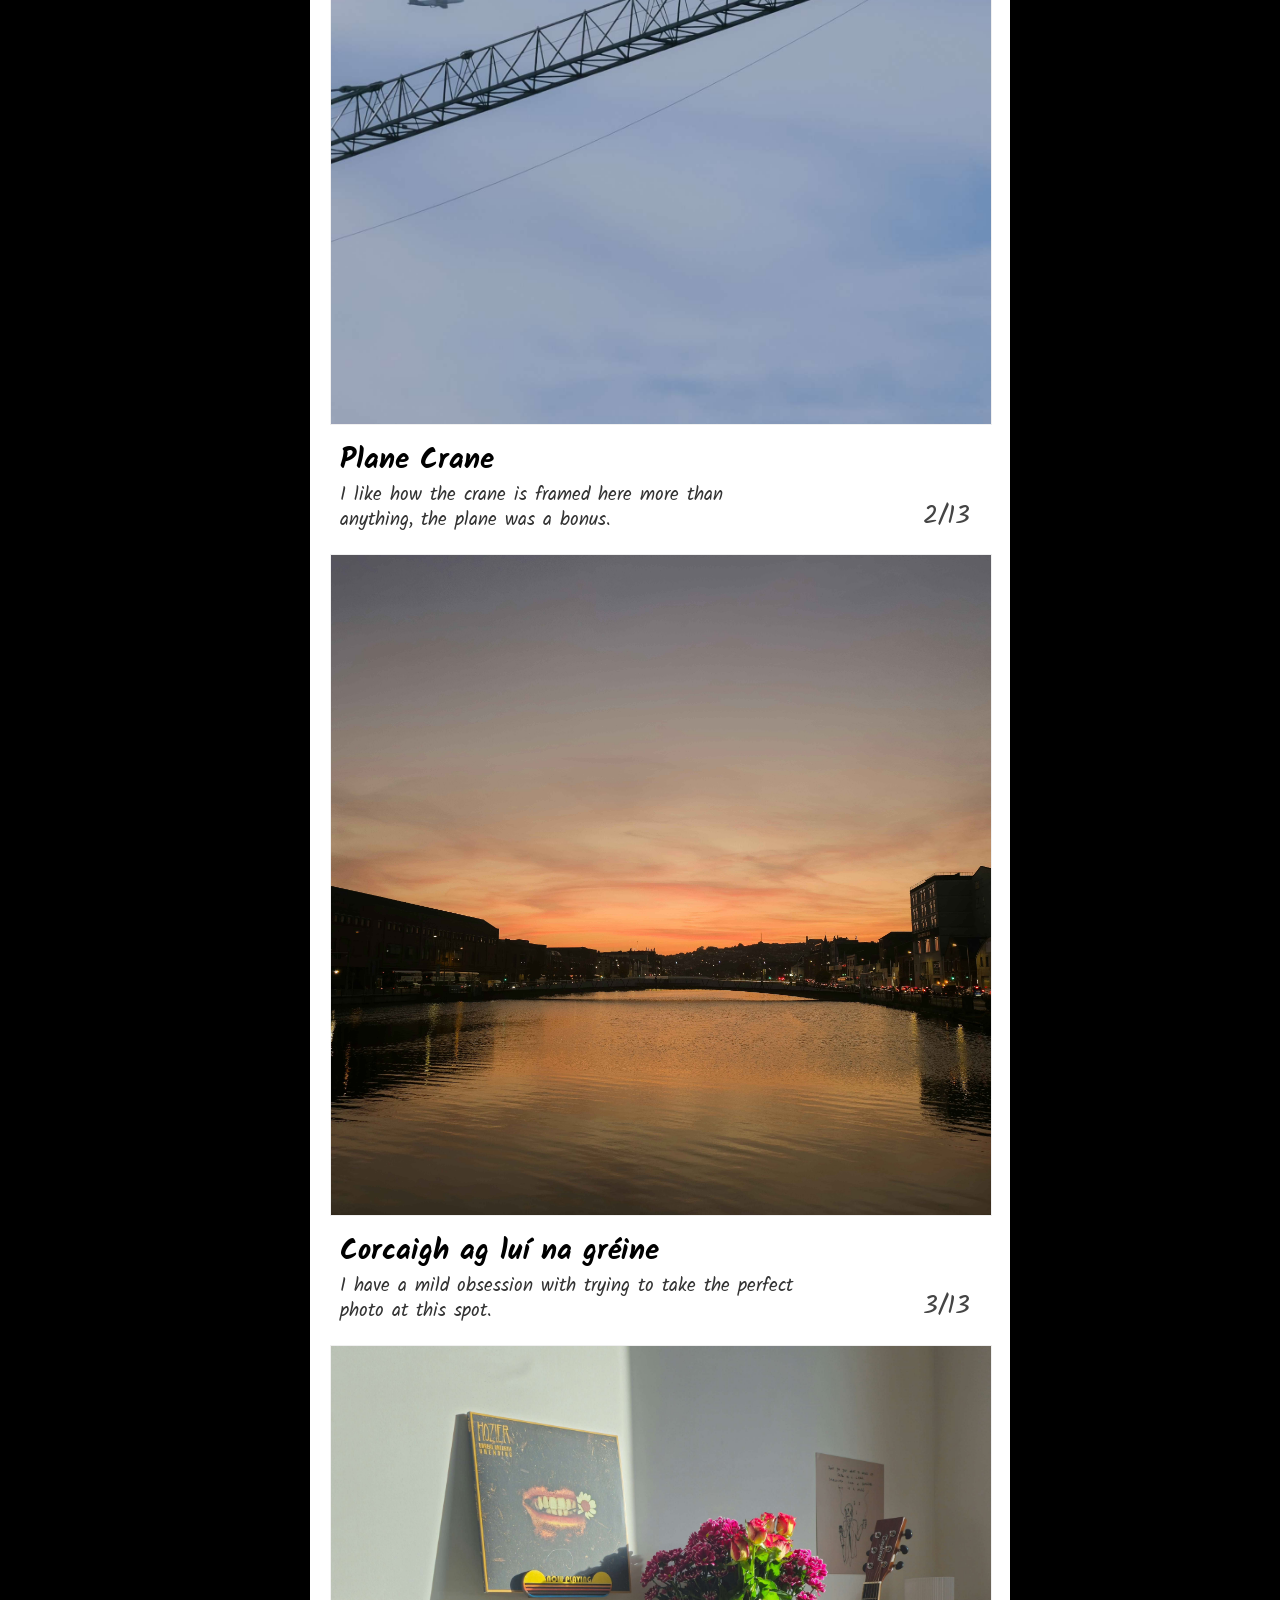
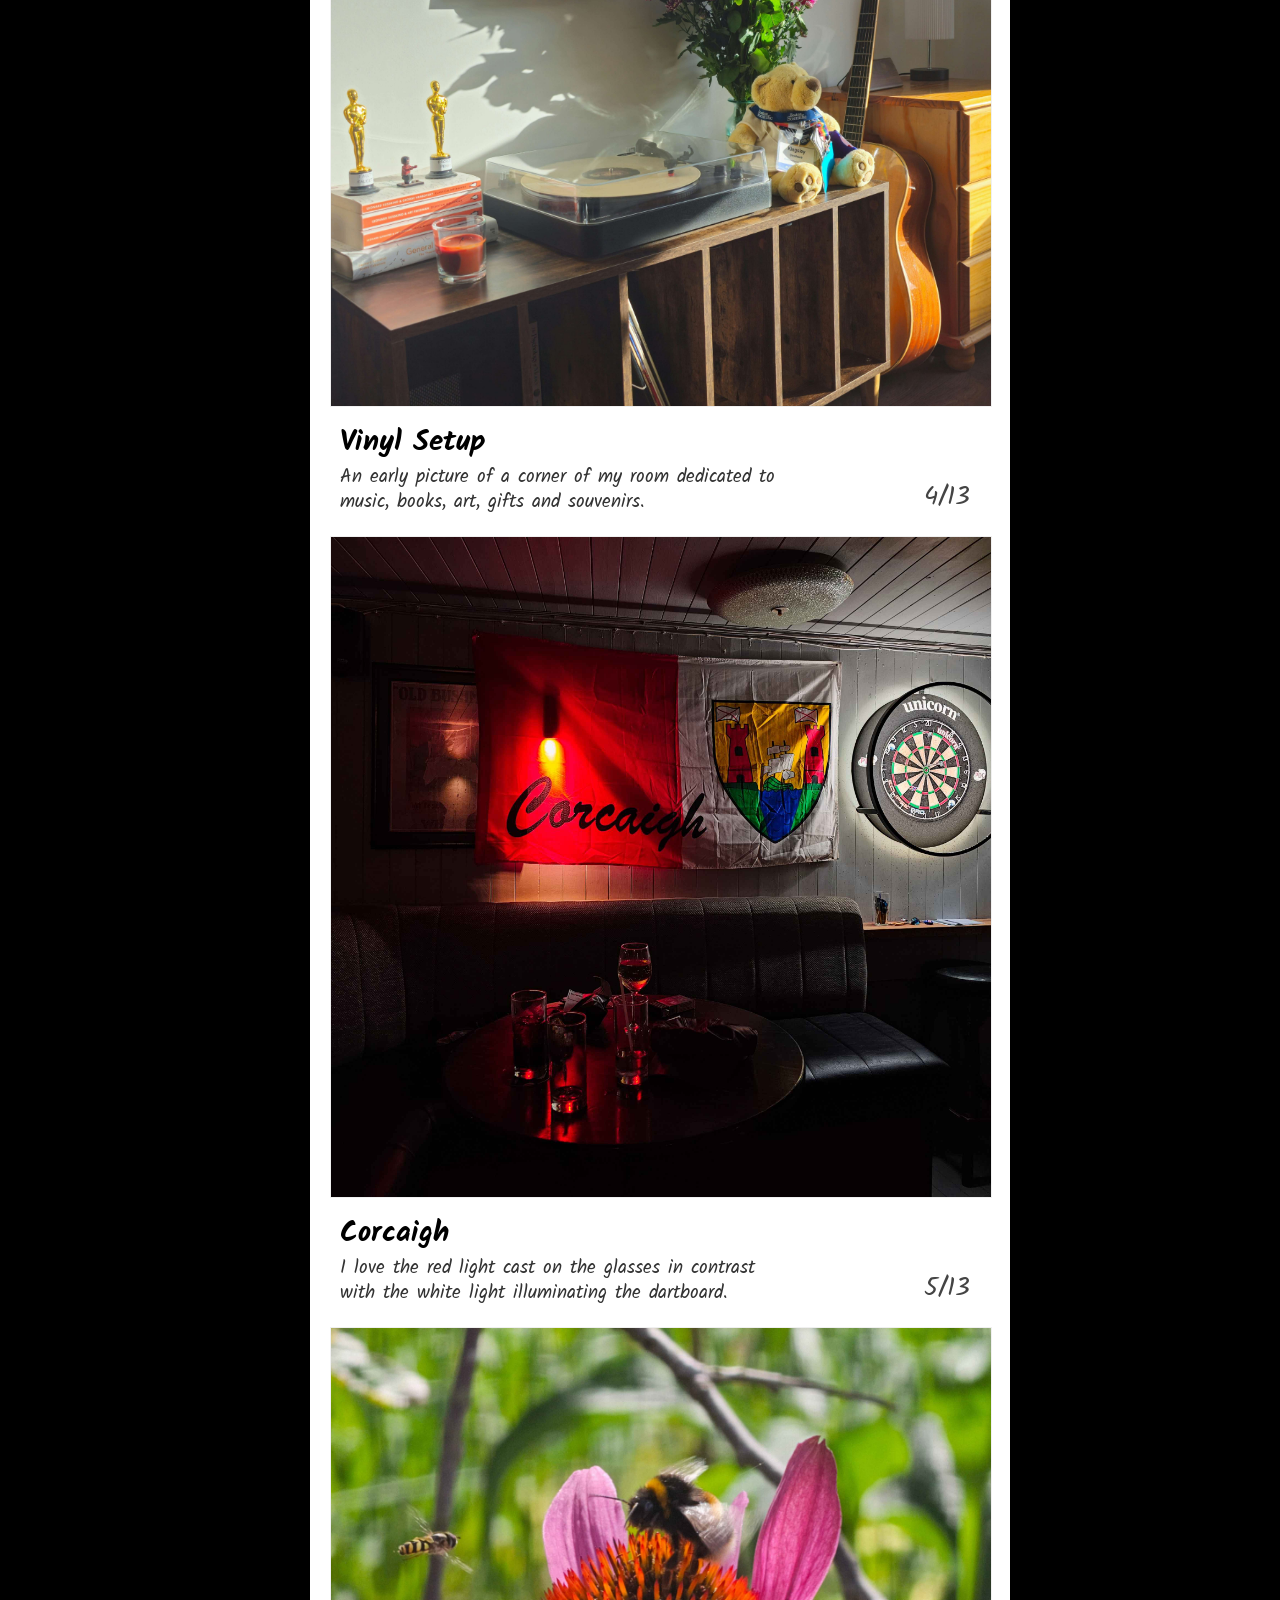
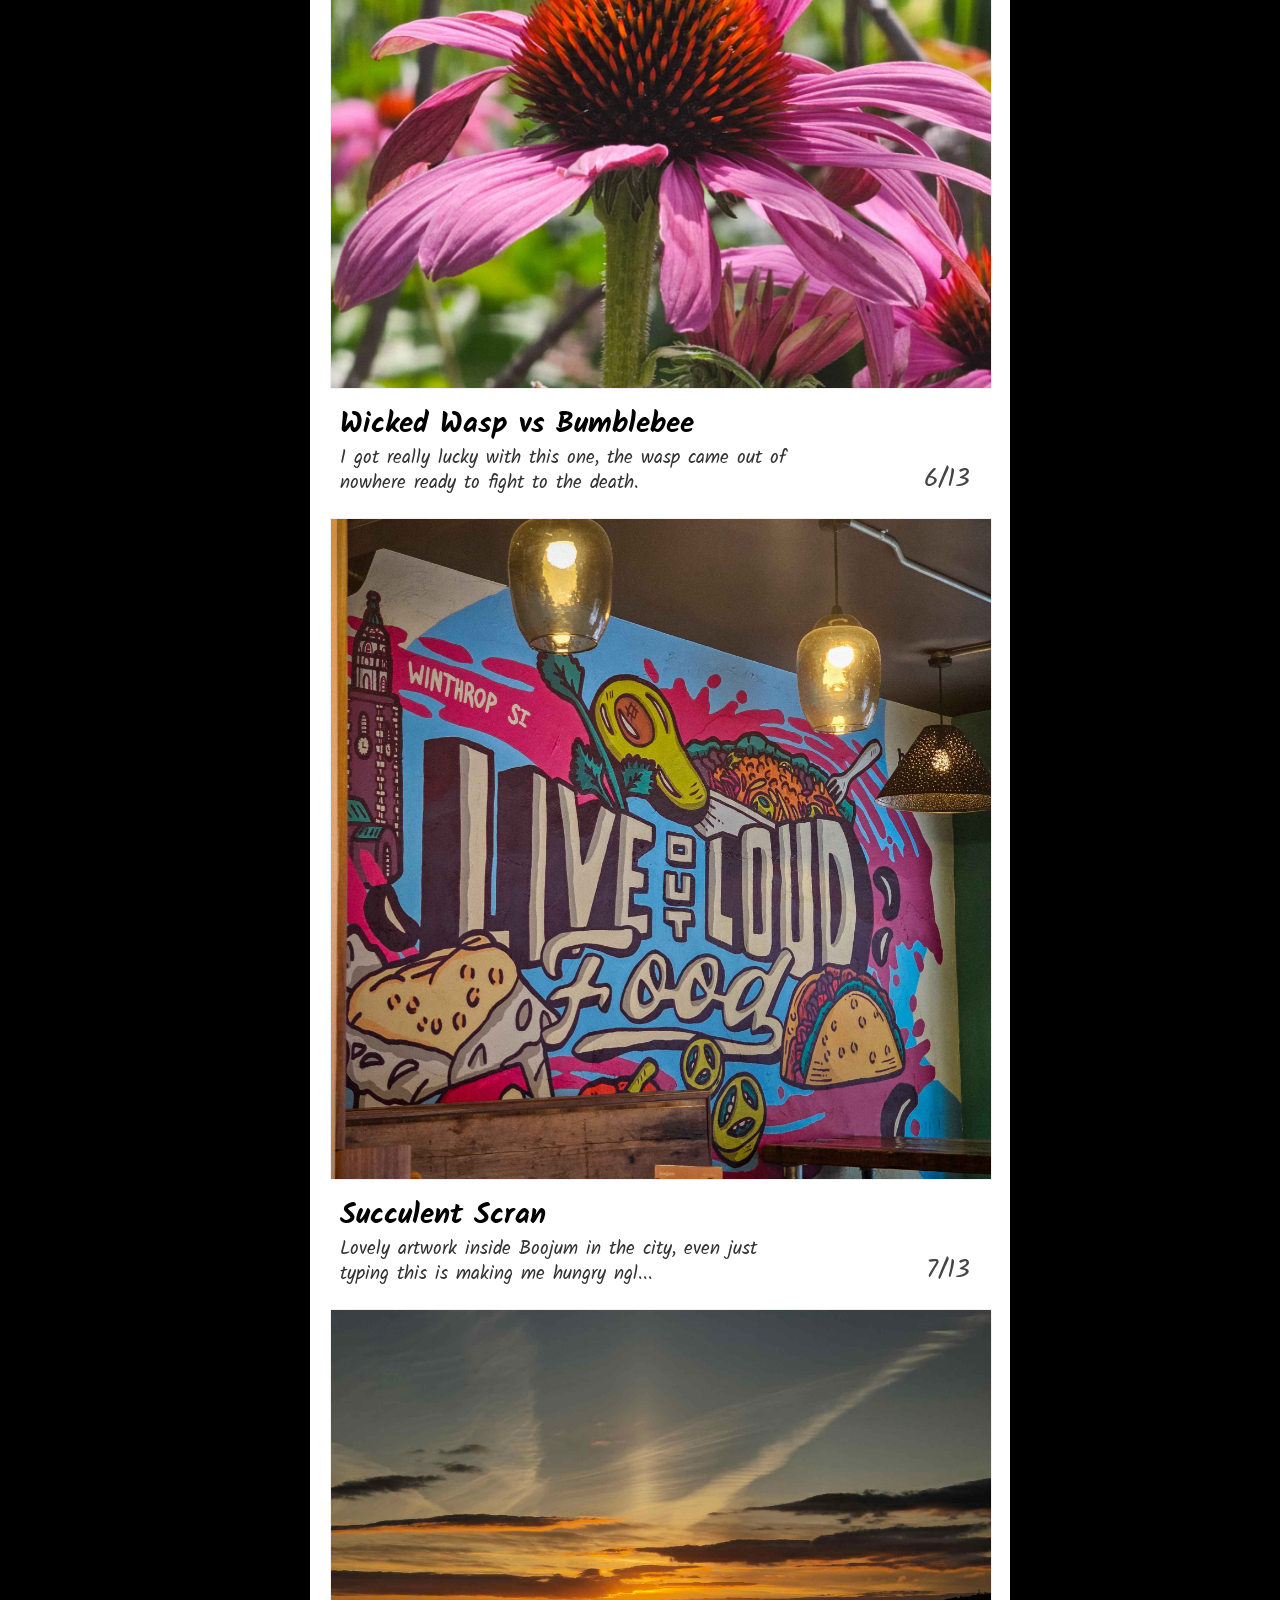
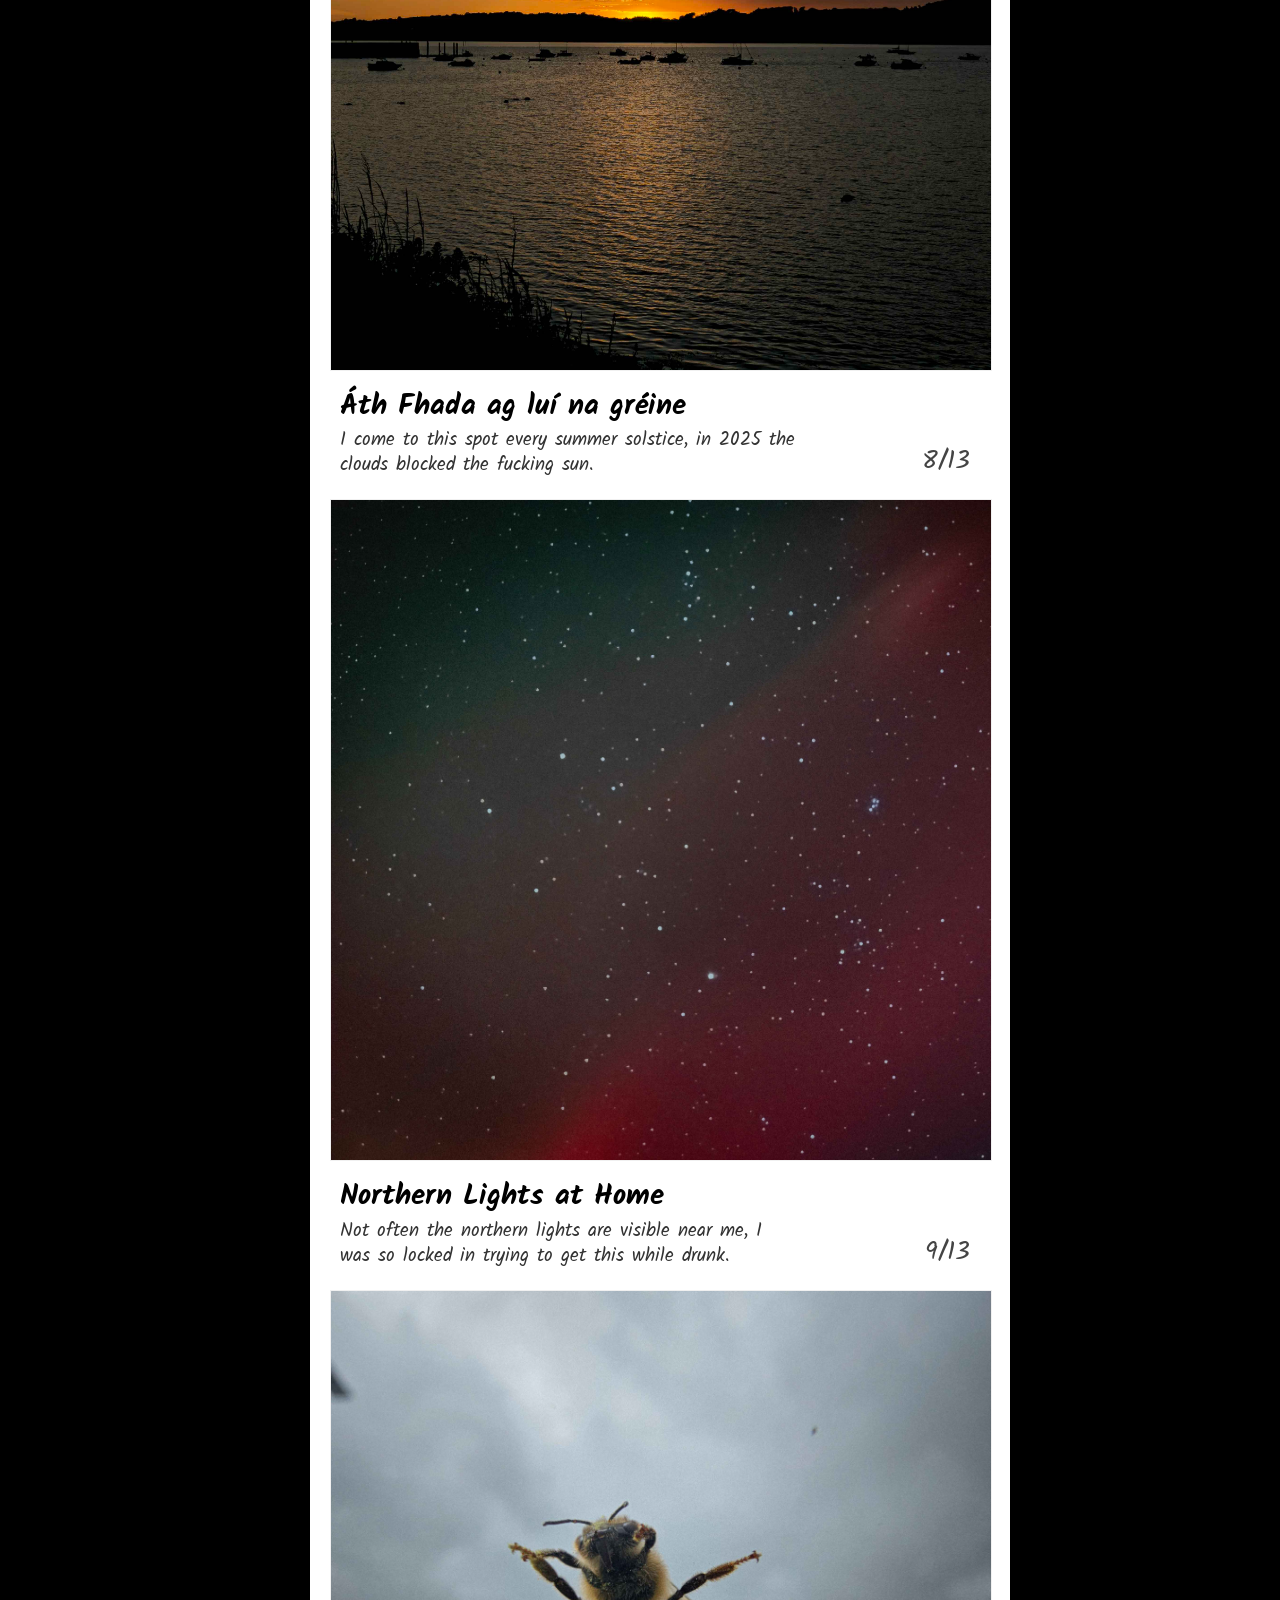
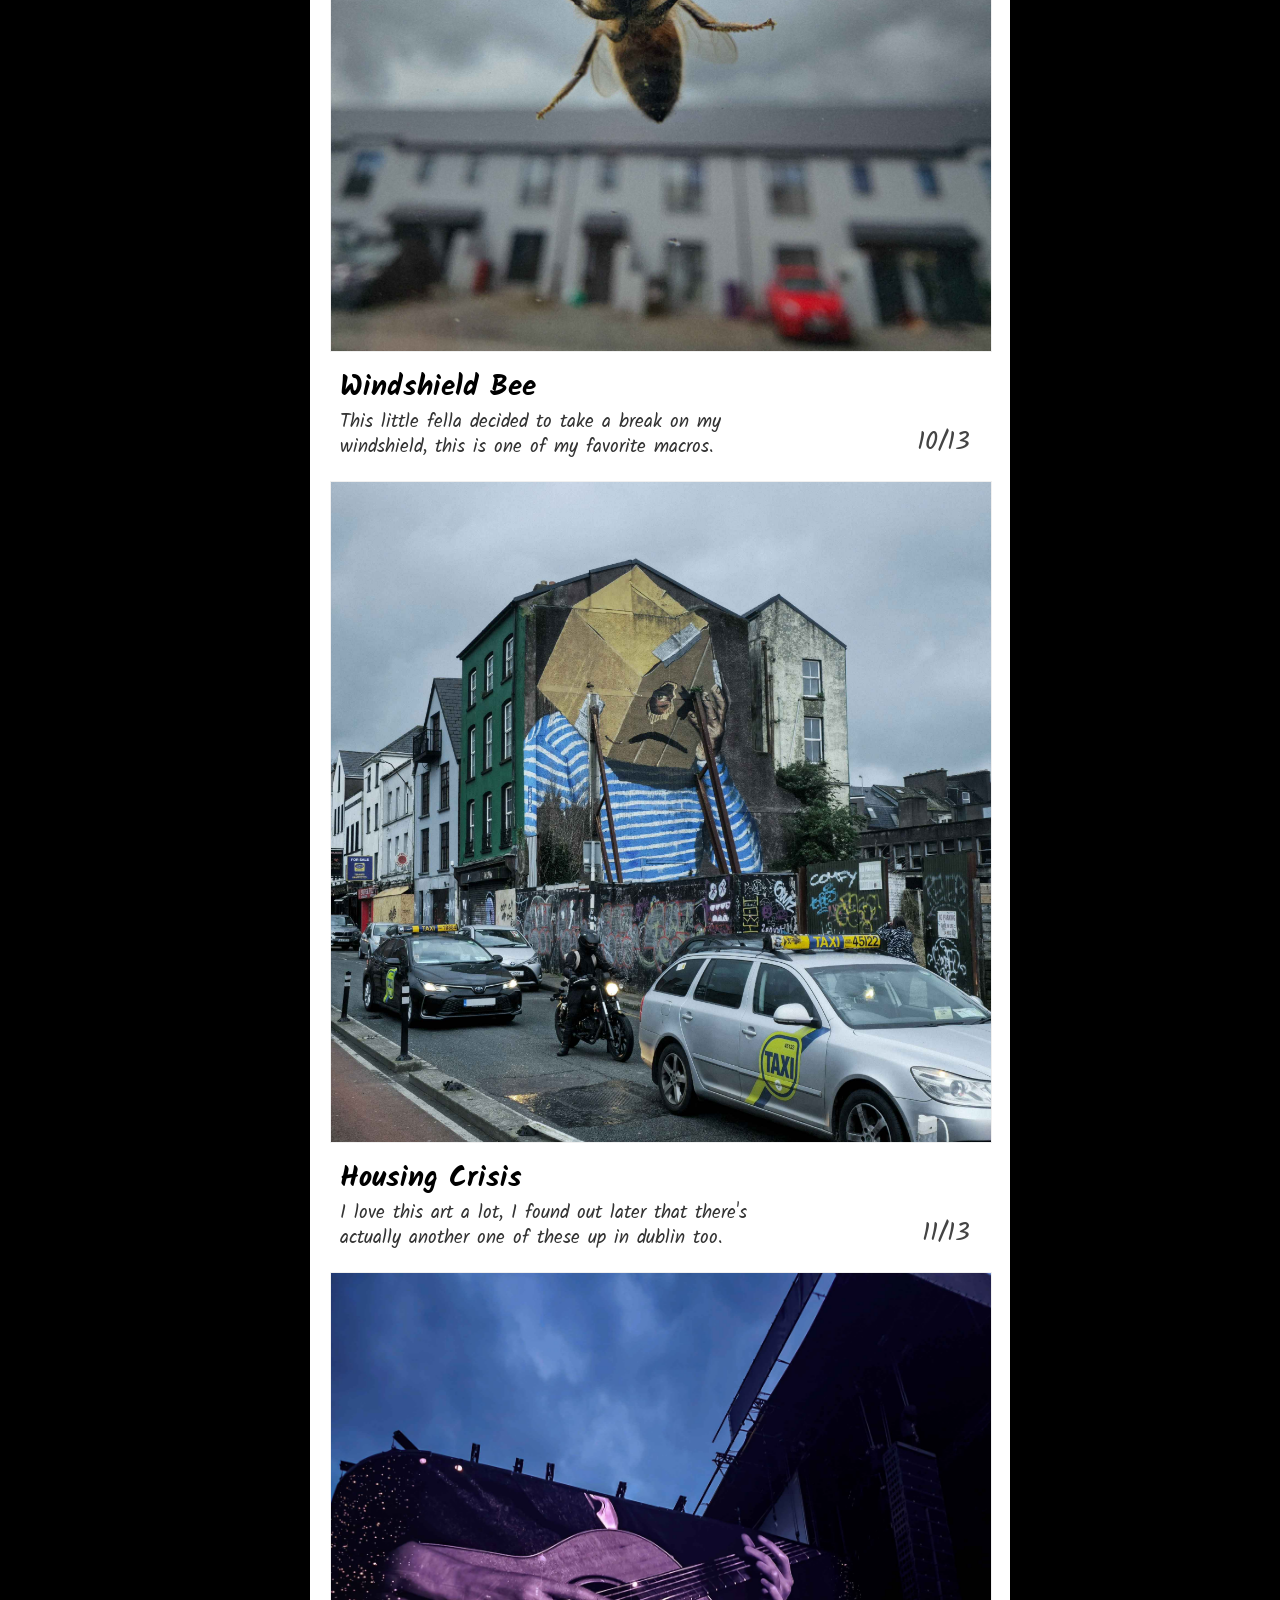
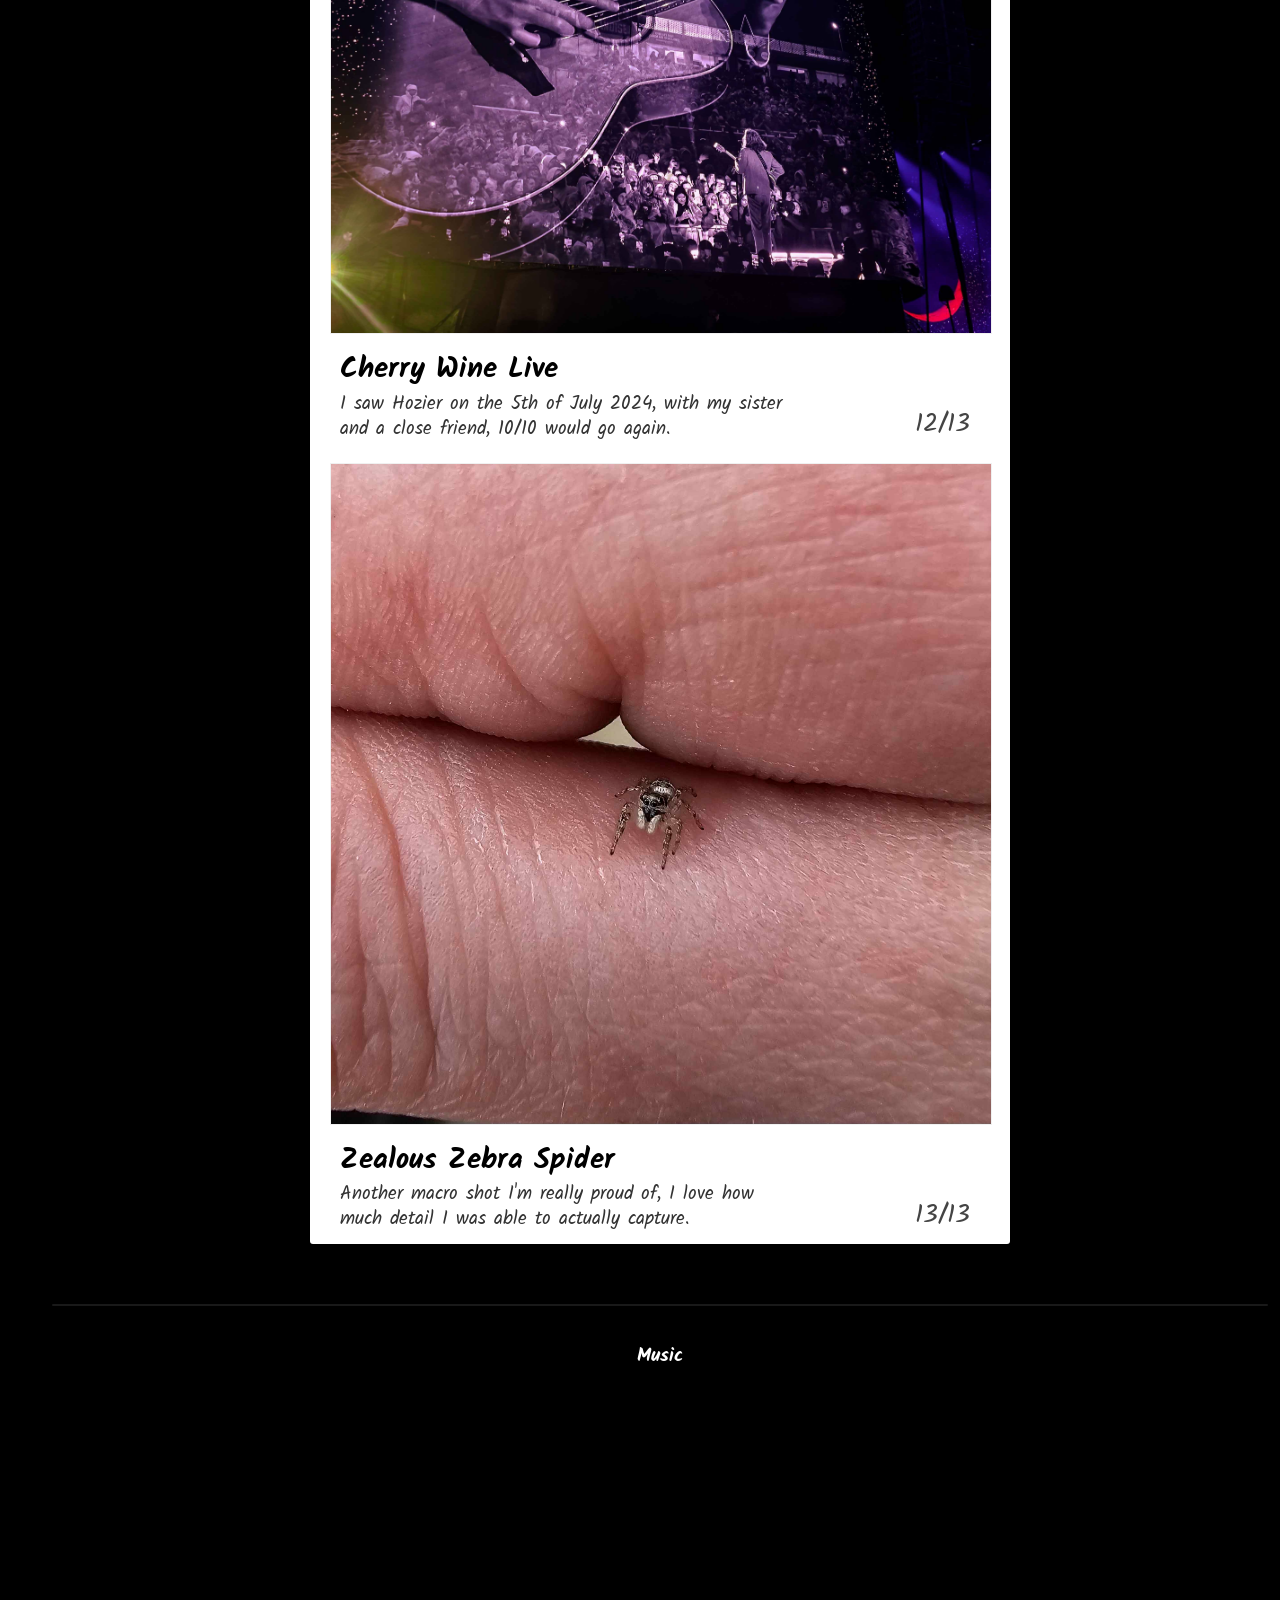
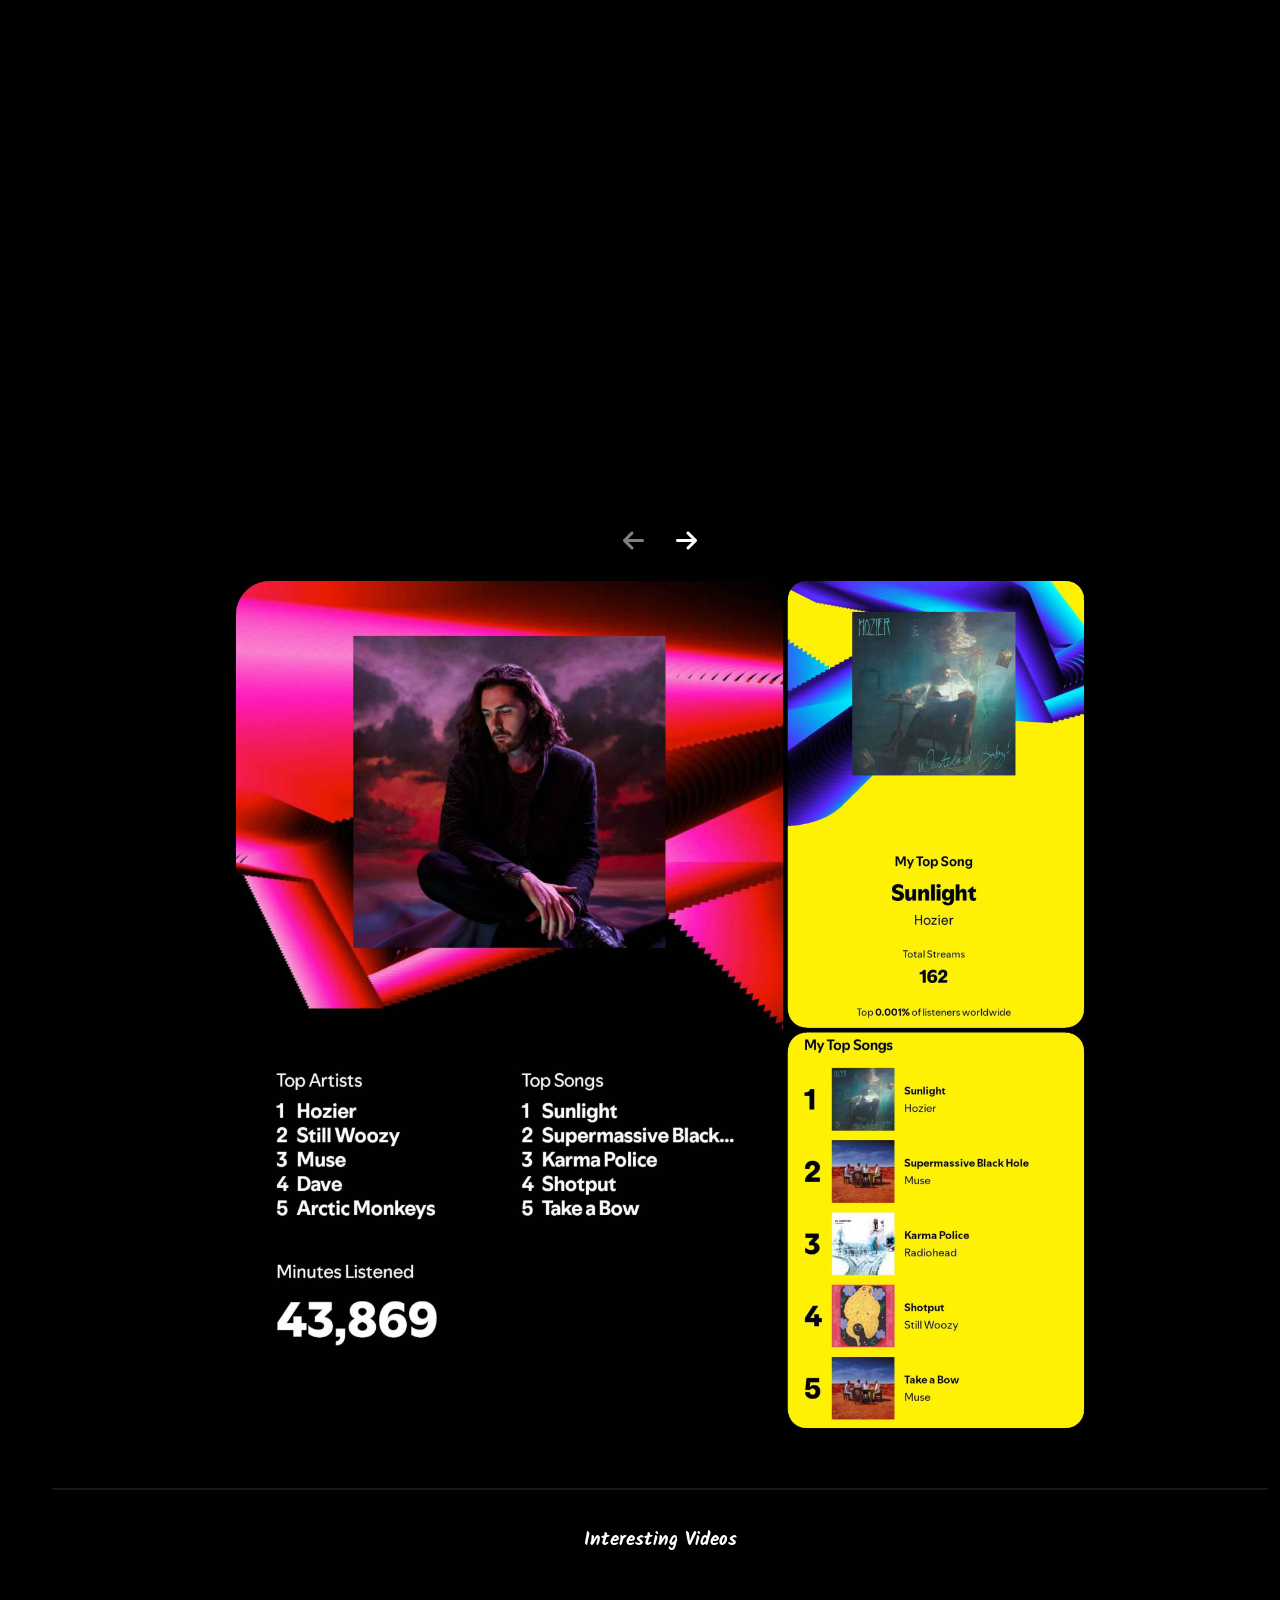
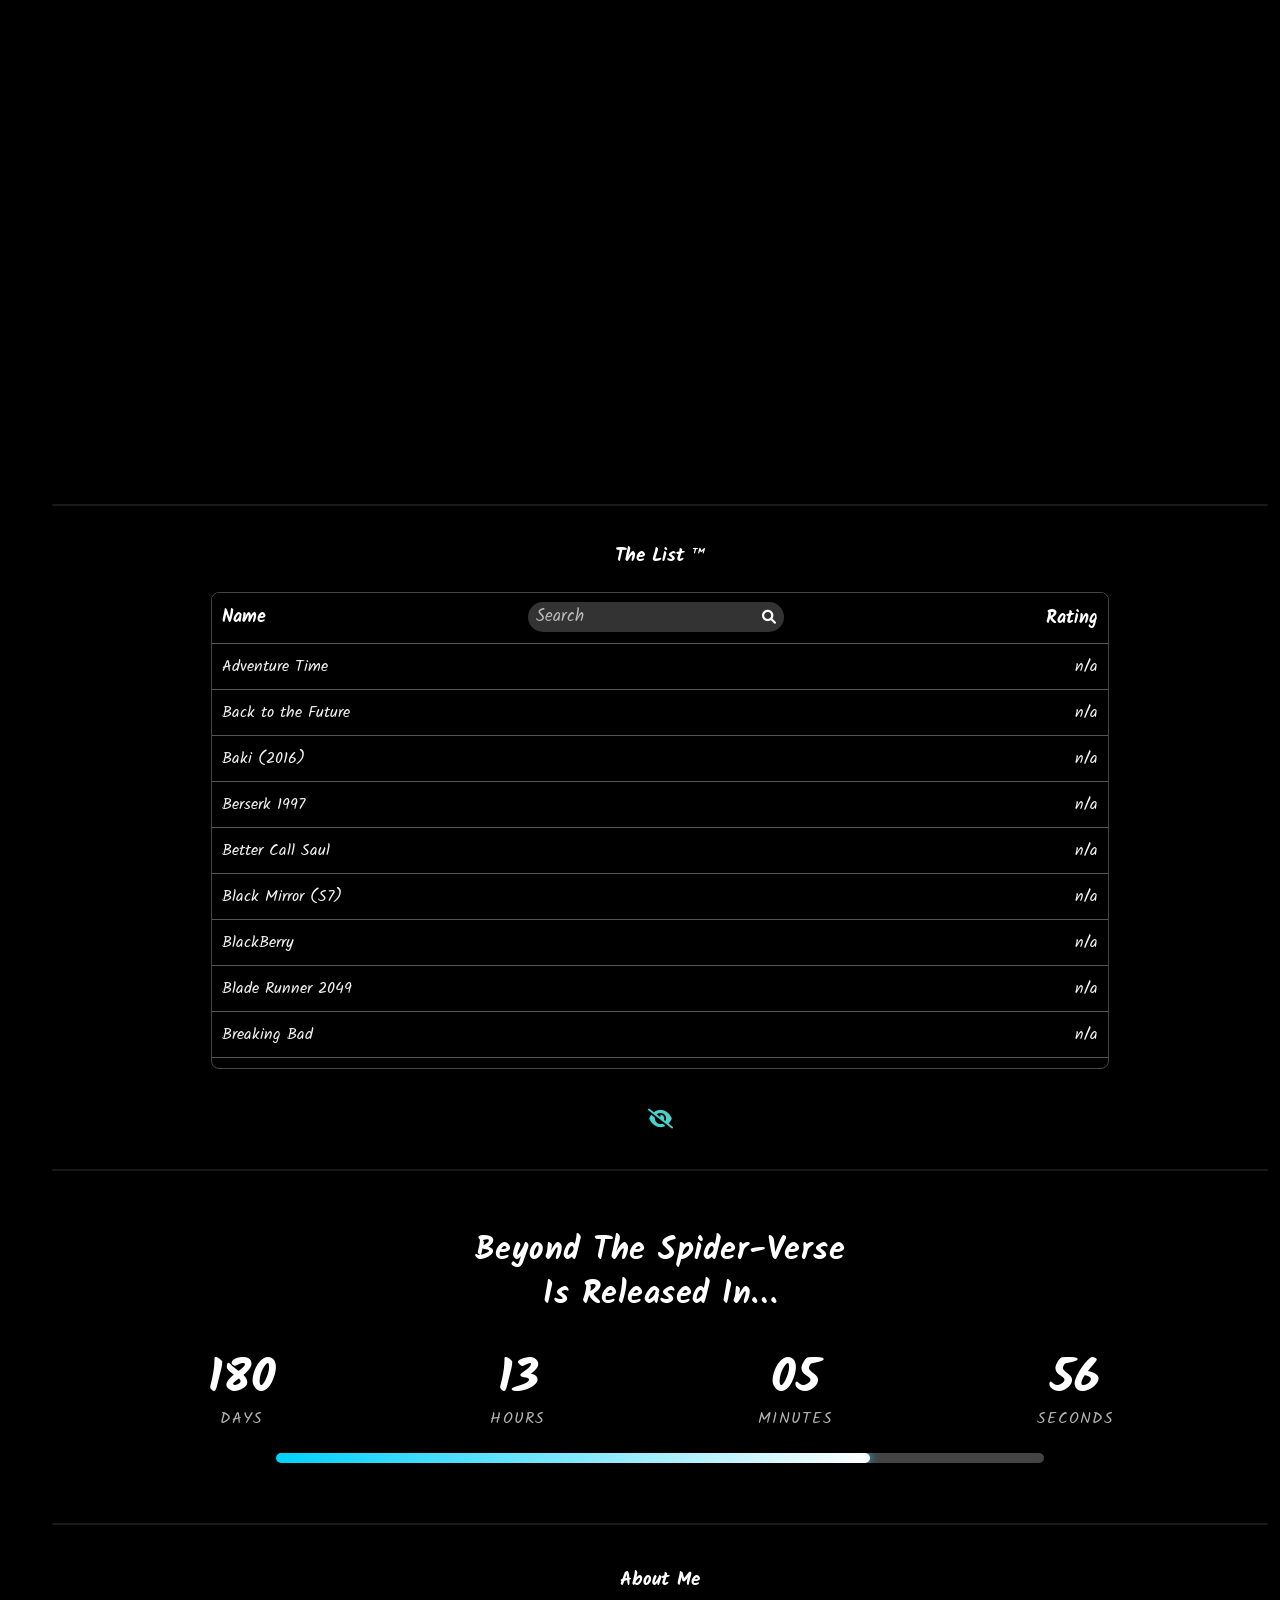
==== commit e4ab30ac: "Updated Watchlist, Copyright and ReadMe" ====
--- a/index.html
+++ b/index.html
@@ -172,7 +172,7 @@
         <hr class="my-divider">
         <h3 class="kalam-bold center-text">My Thoughts</h3>
         <div class="my-thoughts">
-          <div class="card-shell is-new-card">
+          <div class="card-shell is-notnew-card">
             <div class="post-card">
             <a href="creativity.html">
               <img 
@@ -355,7 +355,7 @@
         </a>
       </div>
       <div class="footer-links">
-        <small class="copyright">&copy; Kingsley Okoshone 2025</small>
+        <small class="copyright">&copy; Kingsley Okoshone 2026</small>
         <small class="rickroll">
           <a href="https://youtu.be/dQw4w9WgXcQ?feature=shared" target="_blank">Click Me!!</a>
         </small>
--- a/css/styles.css
+++ b/css/styles.css
@@ -284,7 +284,7 @@
 
 @media (max-width: 768px) {
   .scroll-down-figure {
-    margin-bottom: 60px;
+    margin-bottom: 75px;
     margin-top: 0px;
   }
 }
@@ -399,7 +399,7 @@
 figure {
   max-width: 100%;
   text-align: center;
-  margin: 0 auto 40px;
+  margin: 0 auto 35px;
   display: flex;
   flex-direction: column;
   align-items: center;
@@ -751,7 +751,7 @@
 @media (max-width: 666px) { 
   
   .polaroid-slider {
-    width: 340px; 
+    width: 310px; 
     min-height: 400px; 
   }
 
@@ -768,21 +768,21 @@
   }
 
   .caption-text h4 {
-    font-size: 1.3rem; 
+    font-size: 1.1rem; 
     max-width: 100%;
   }
 
   .caption-text p {
-    font-size: 0.9rem; 
-    min-height: 2.2rem; 
-    max-width: 75%; /* // ADJUST HERE: Mobile line-break width */
+    font-size: 0.8rem; 
+    min-height: 1.9rem; 
+    max-width: 70%; /* // ADJUST HERE: Mobile line-break width */
     text-align: justify;
   }
 
   .caption-counter {
     font-size: 1rem; 
-    right: 15px; 
-    bottom: 5px;
+    right: 4px; 
+    bottom: 0px;
   }
 }
 
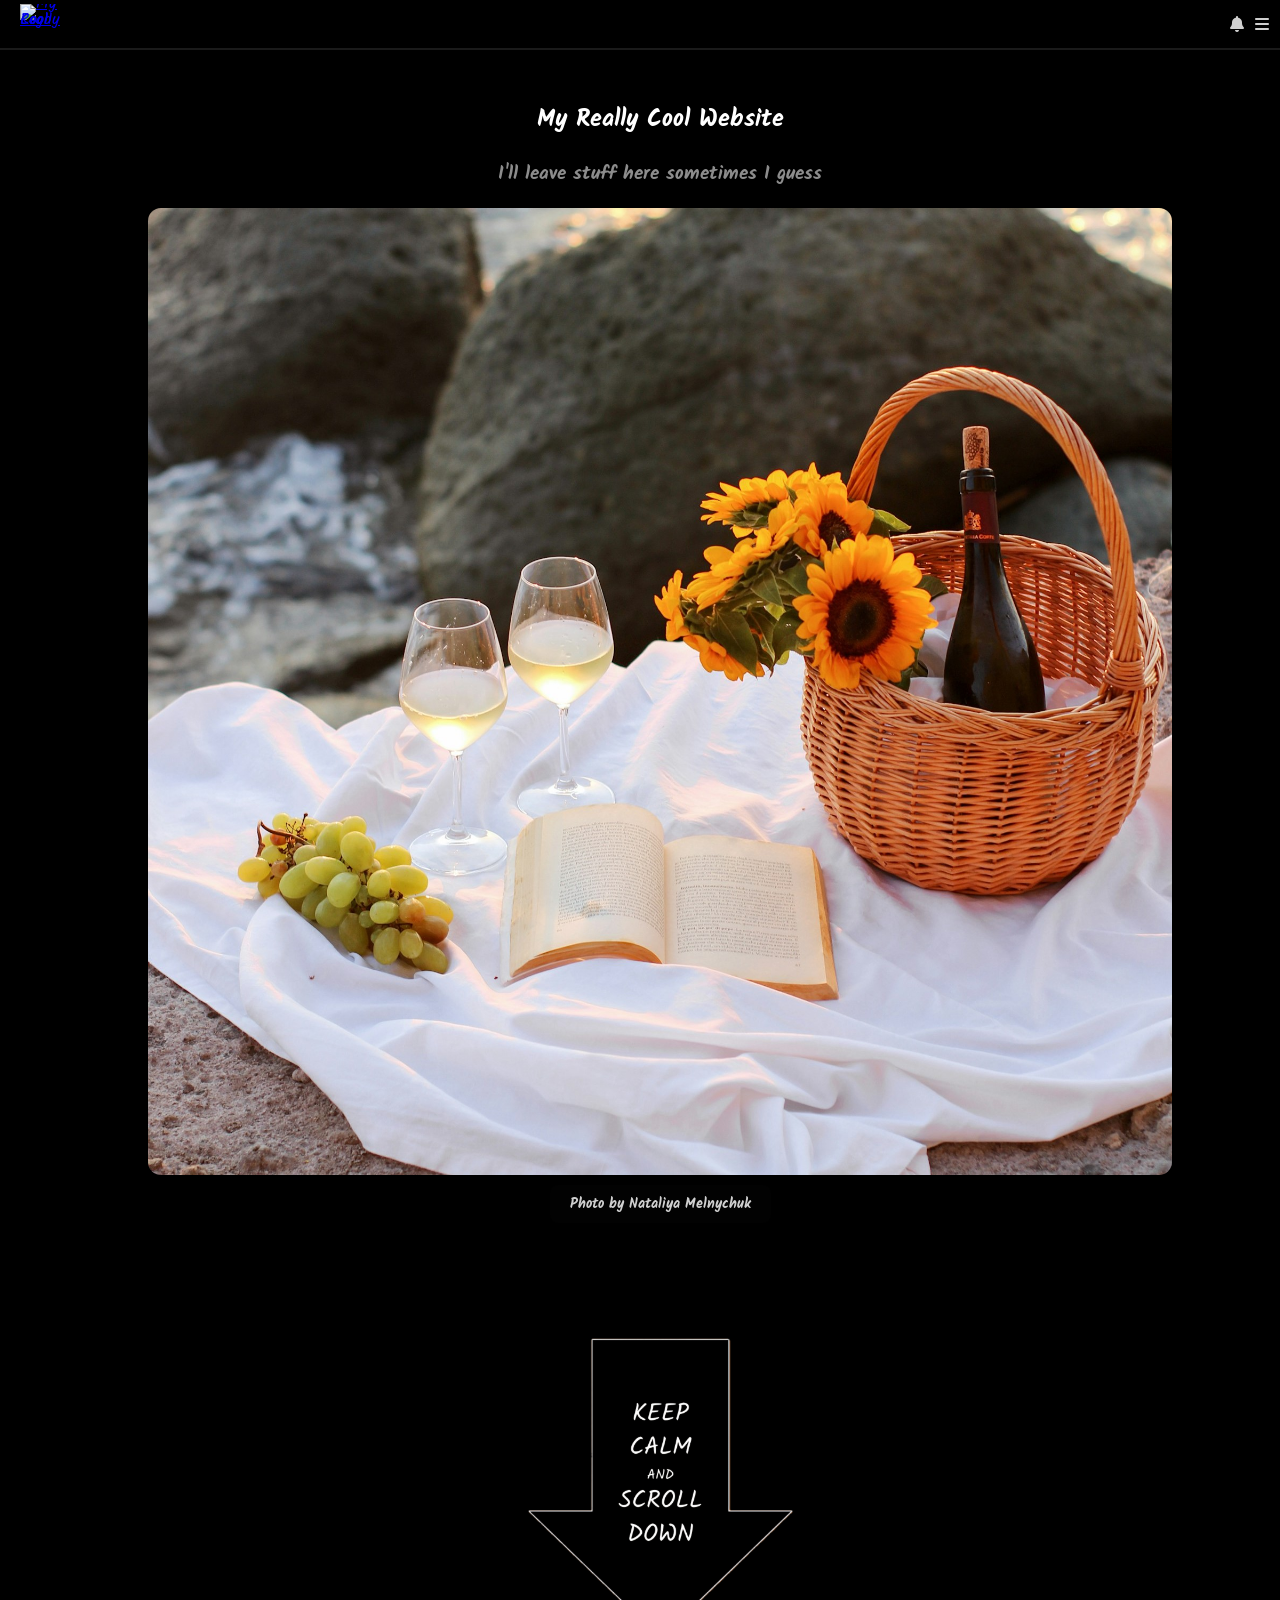
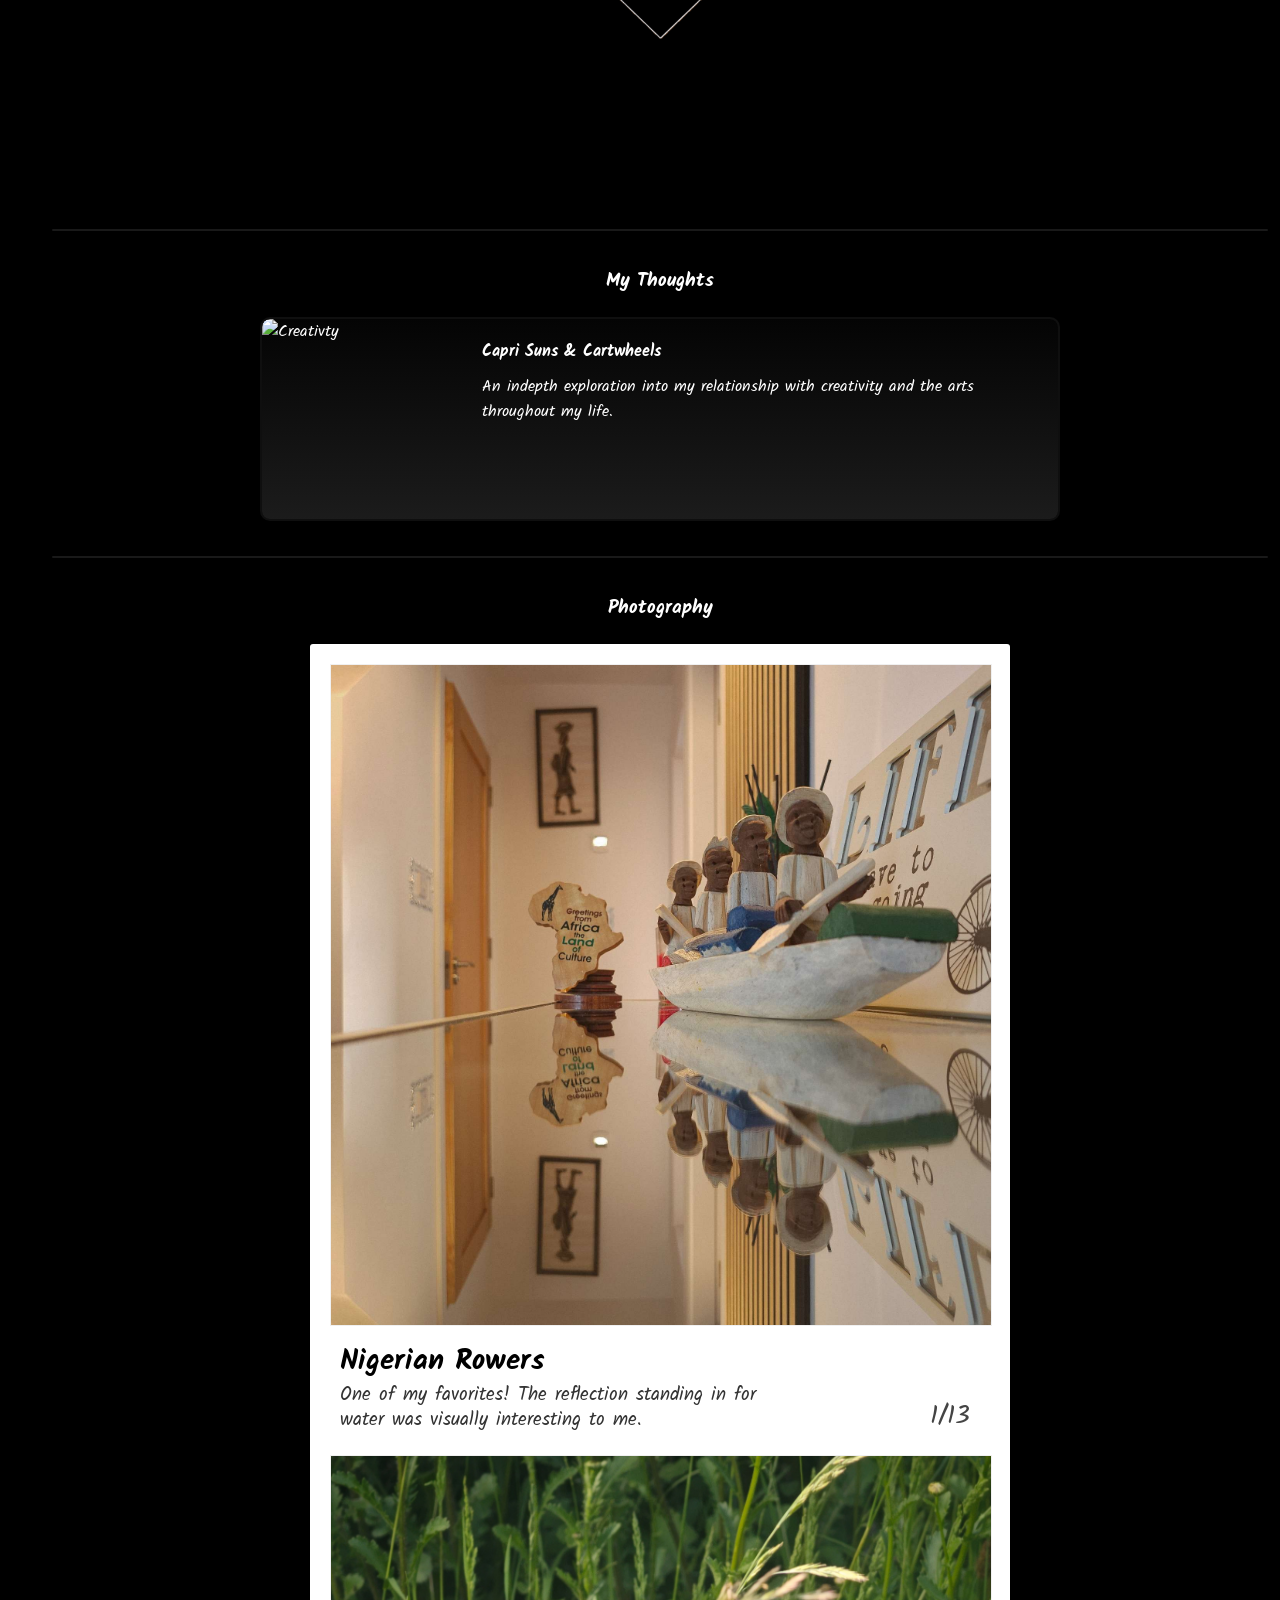
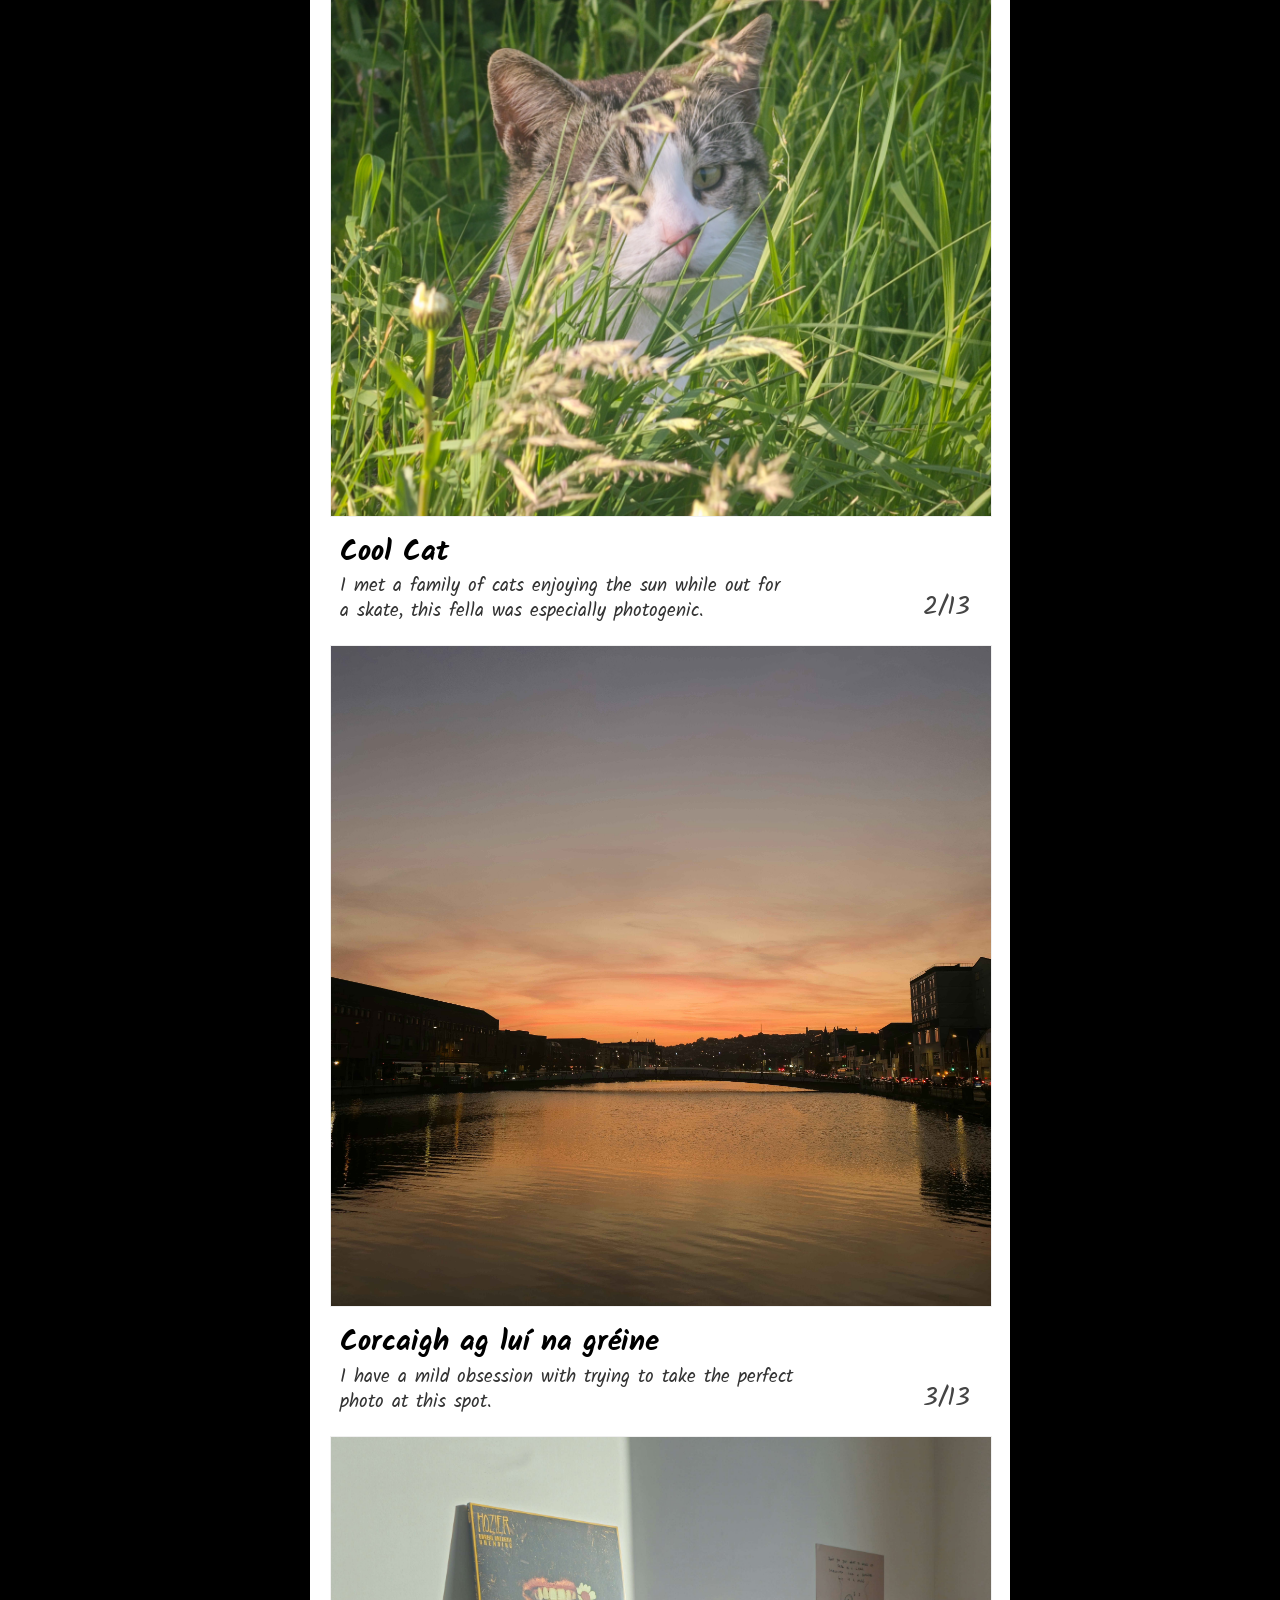
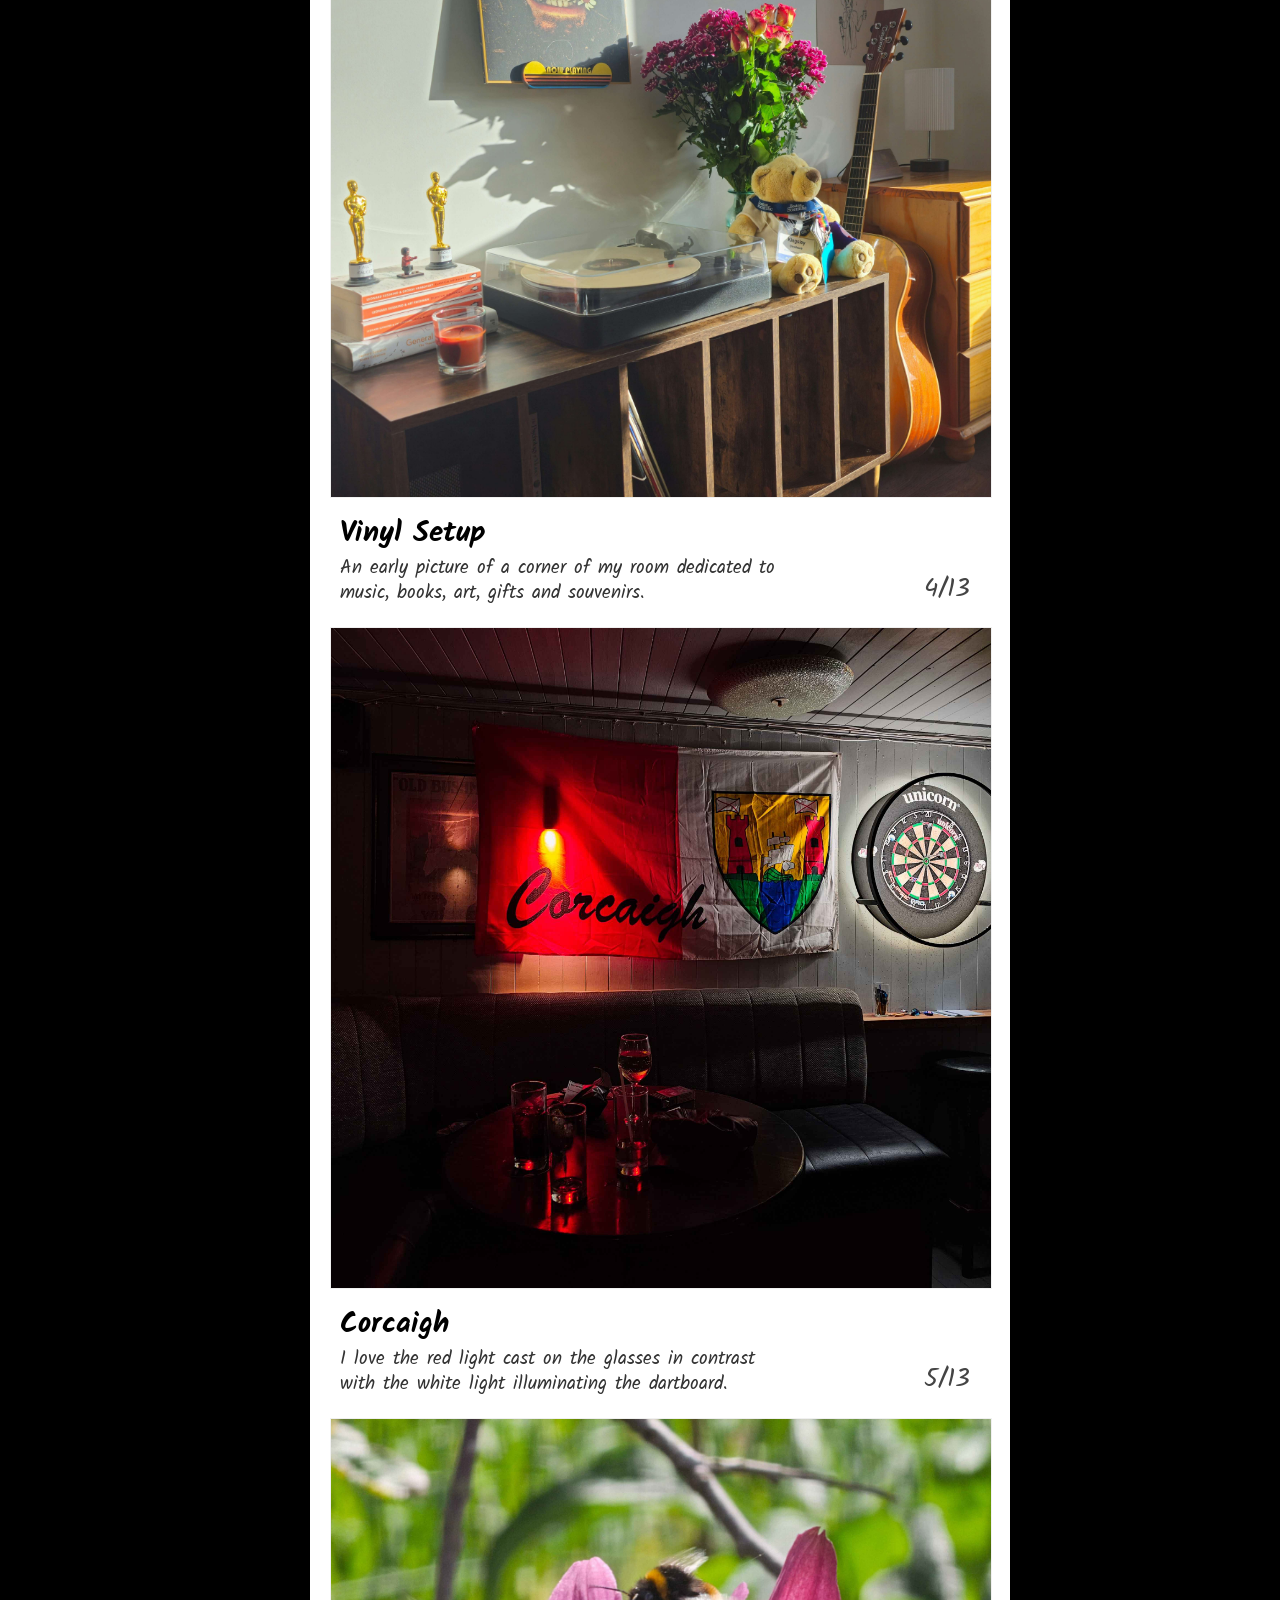
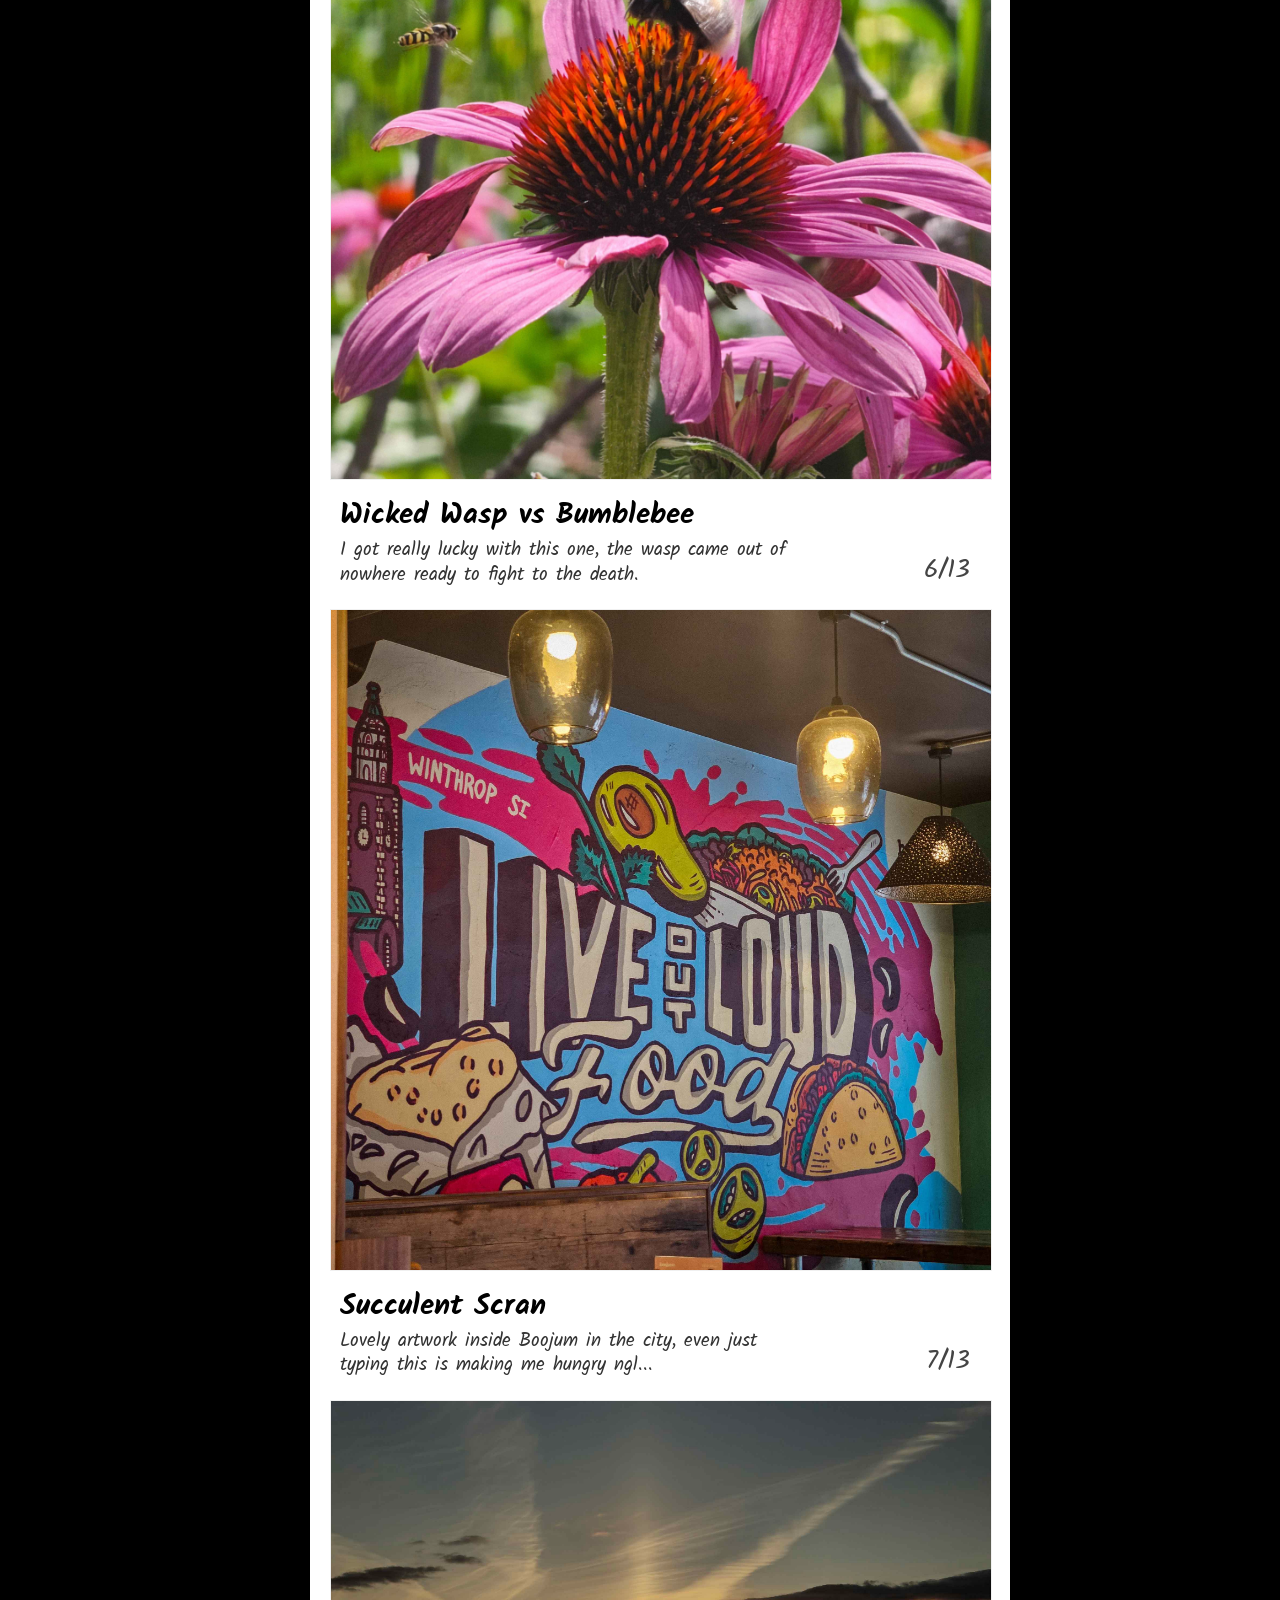
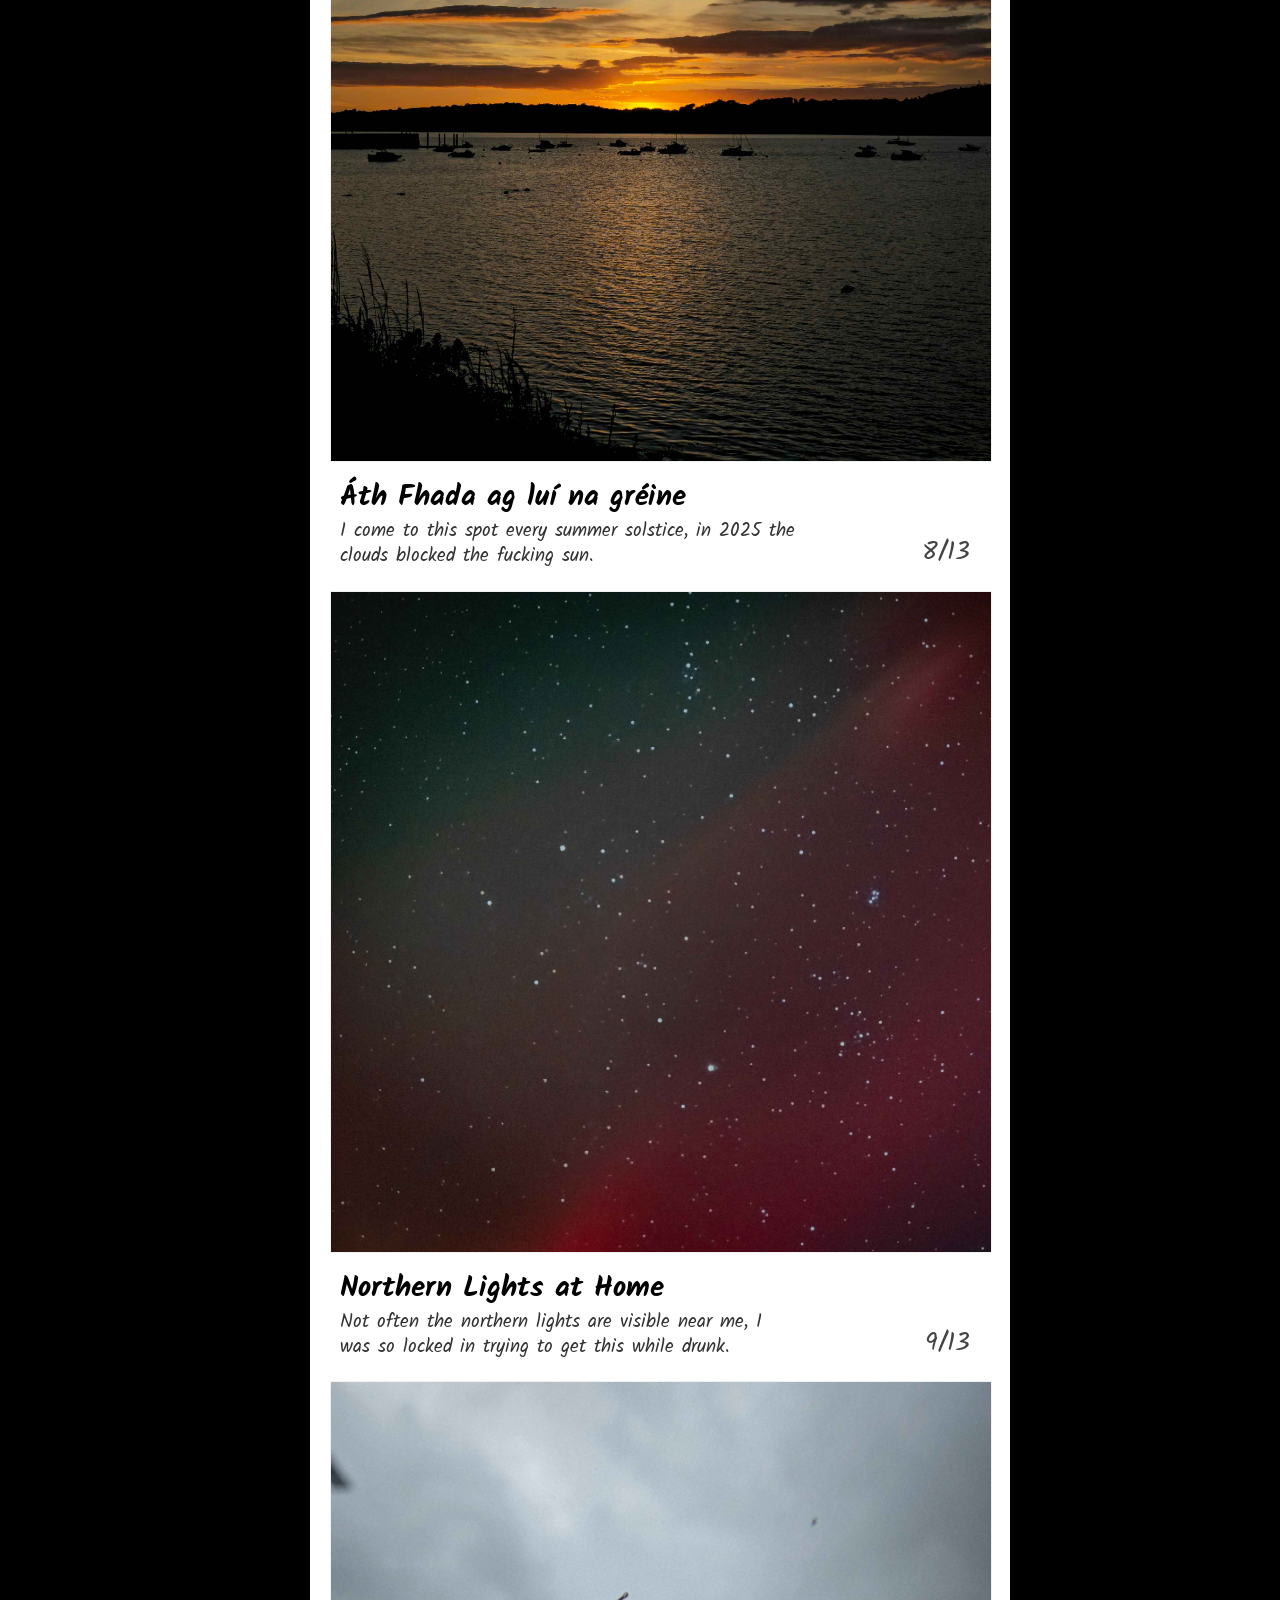
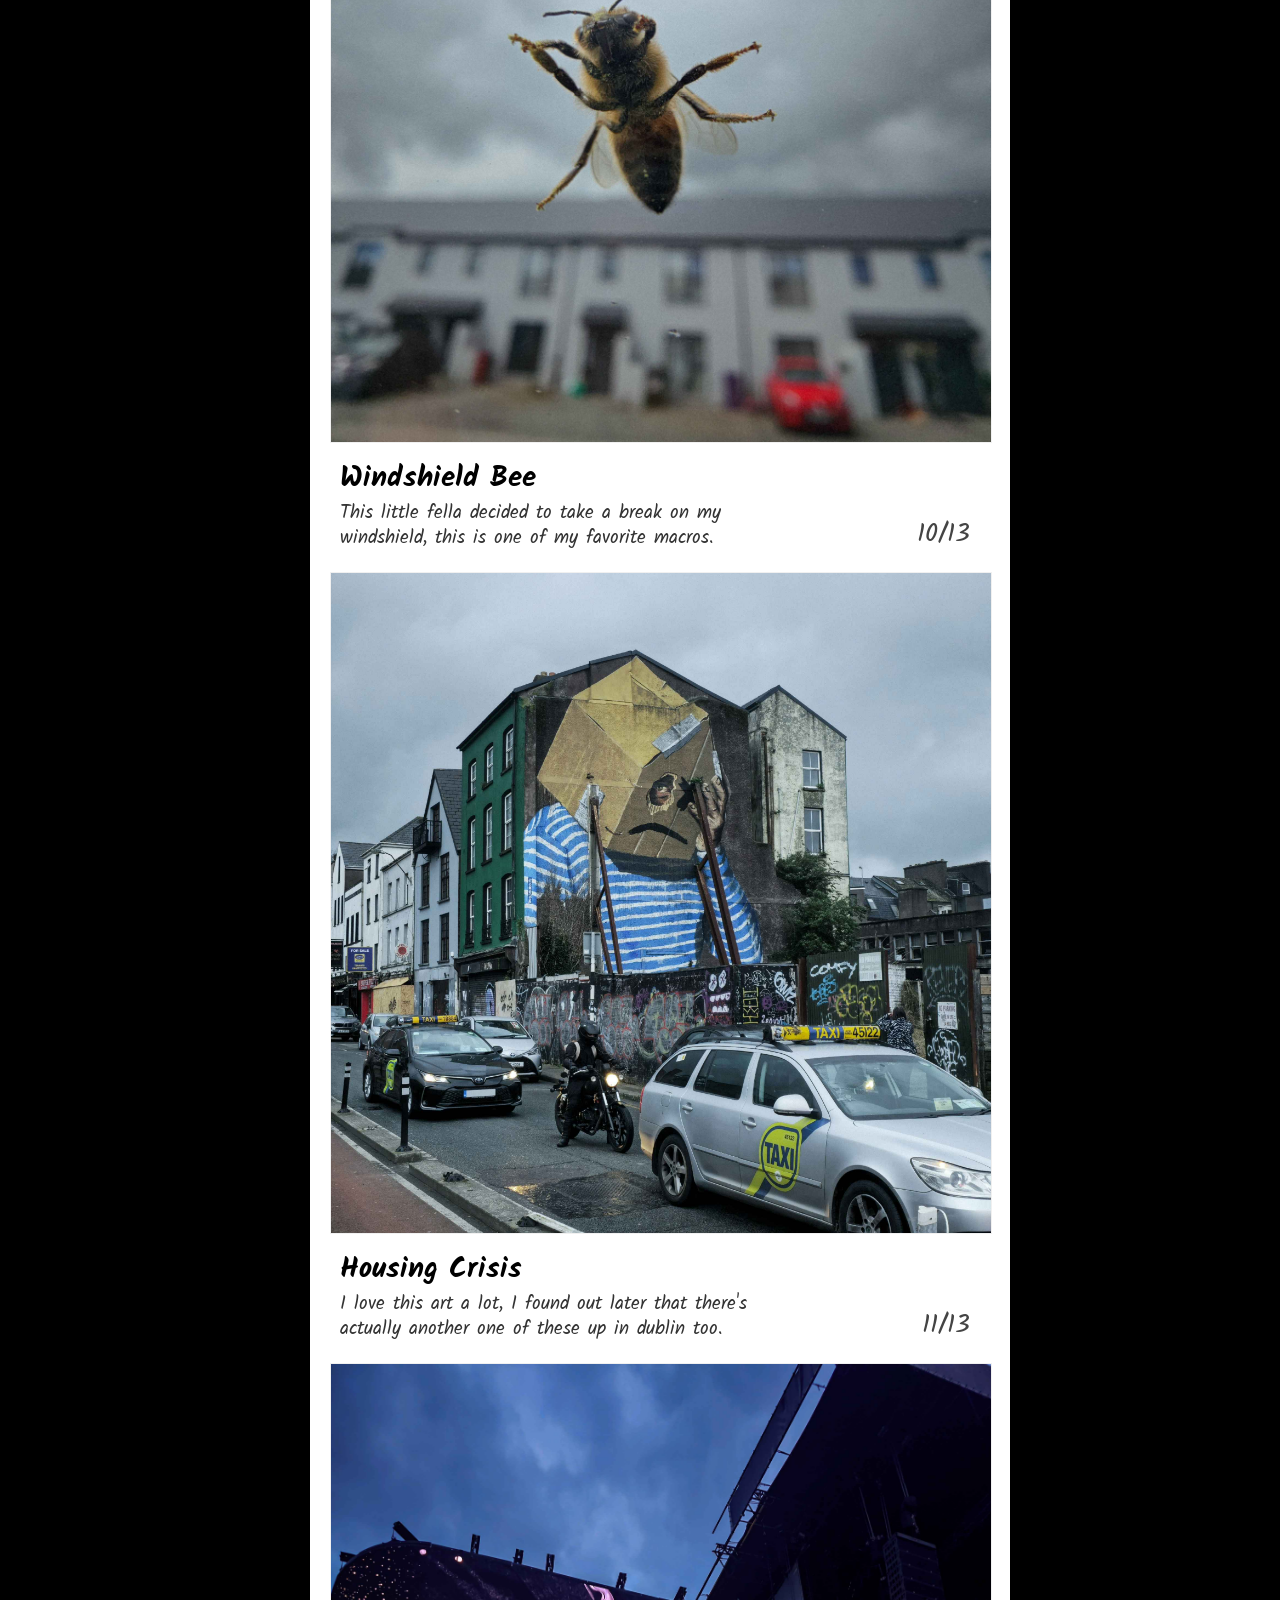
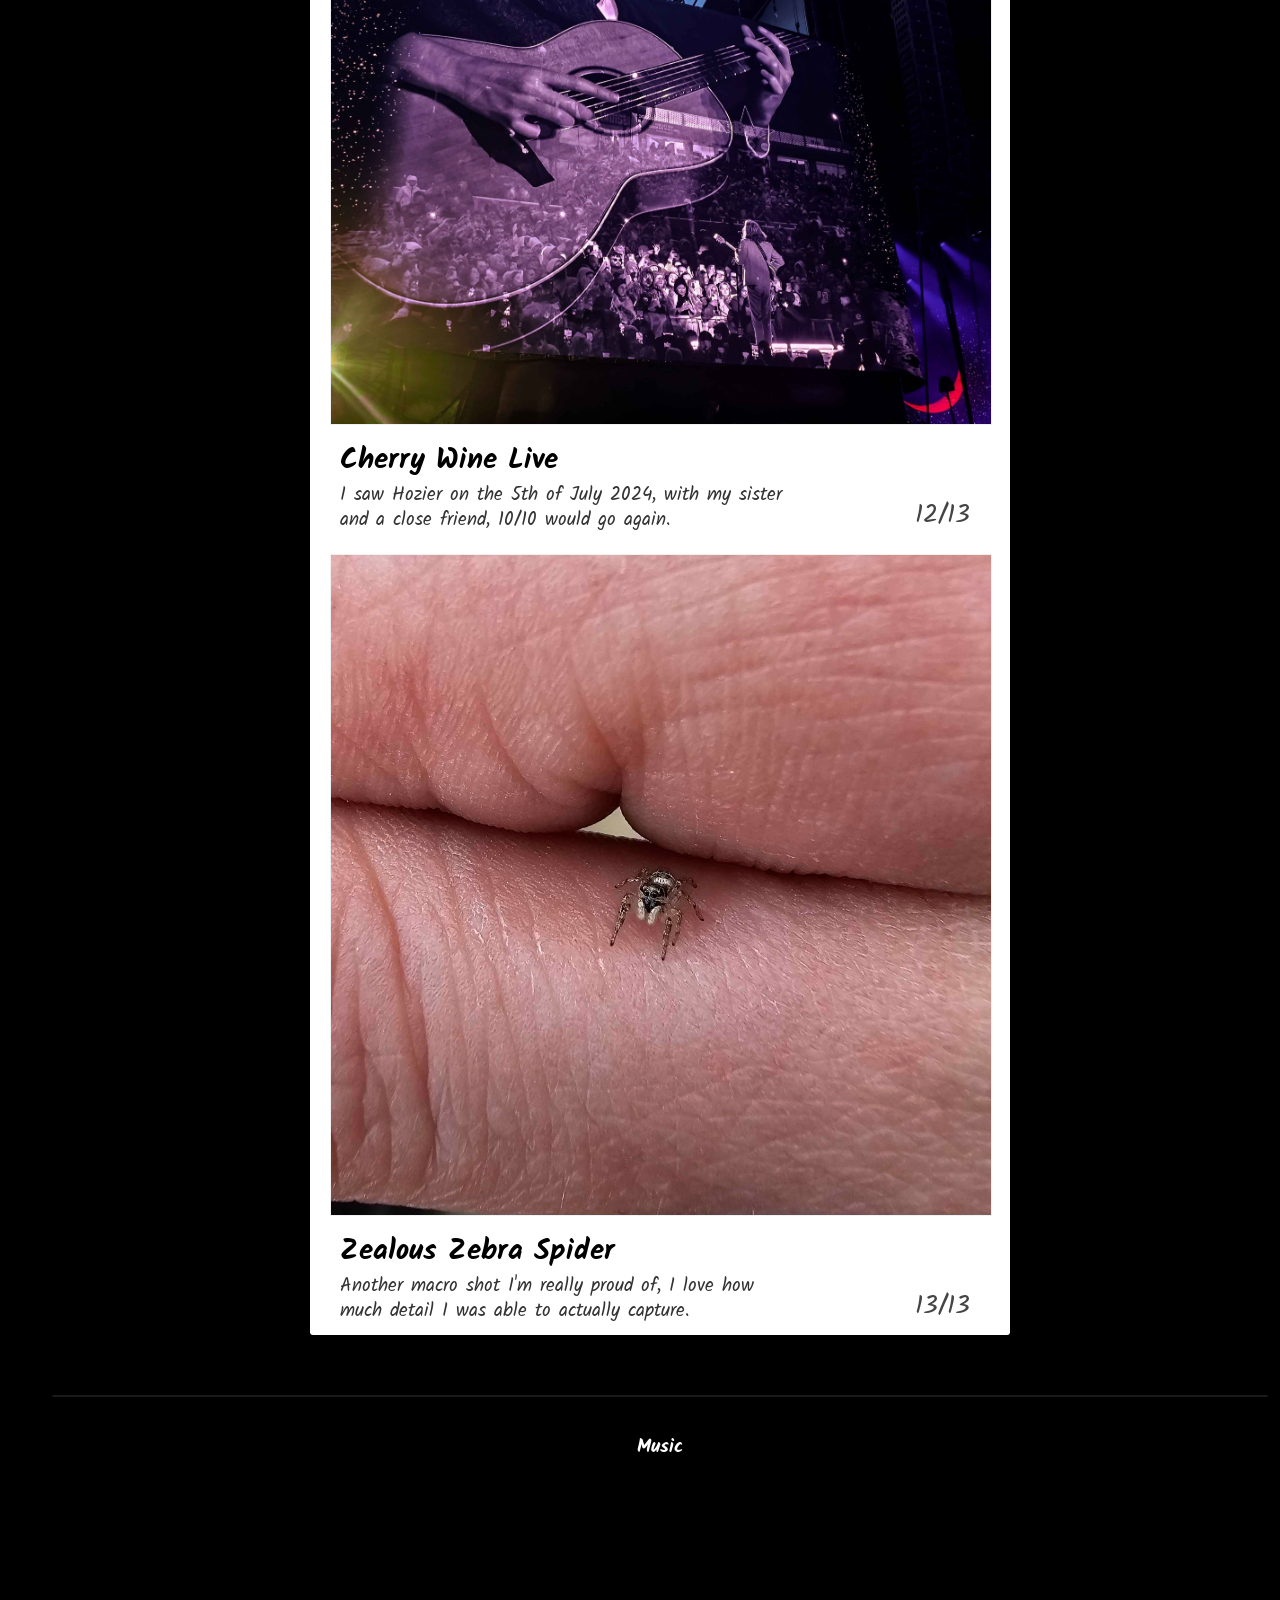
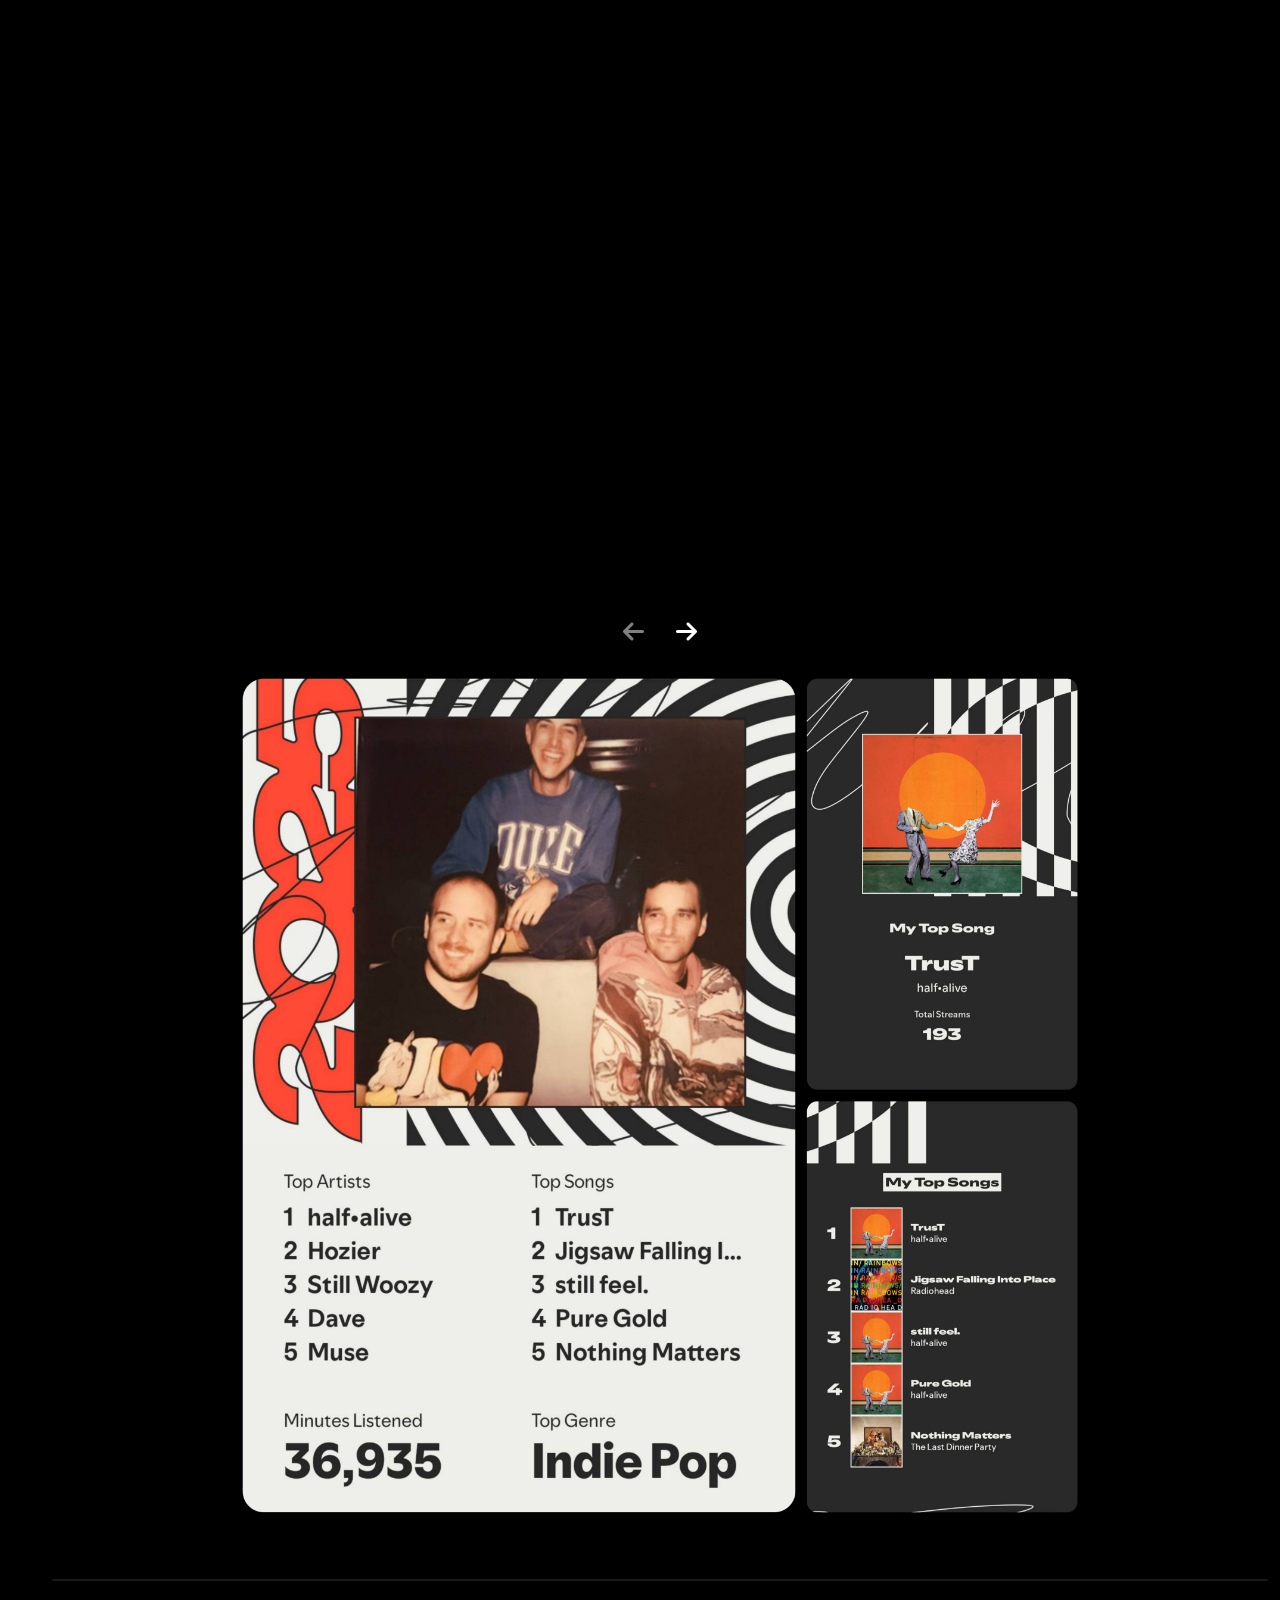
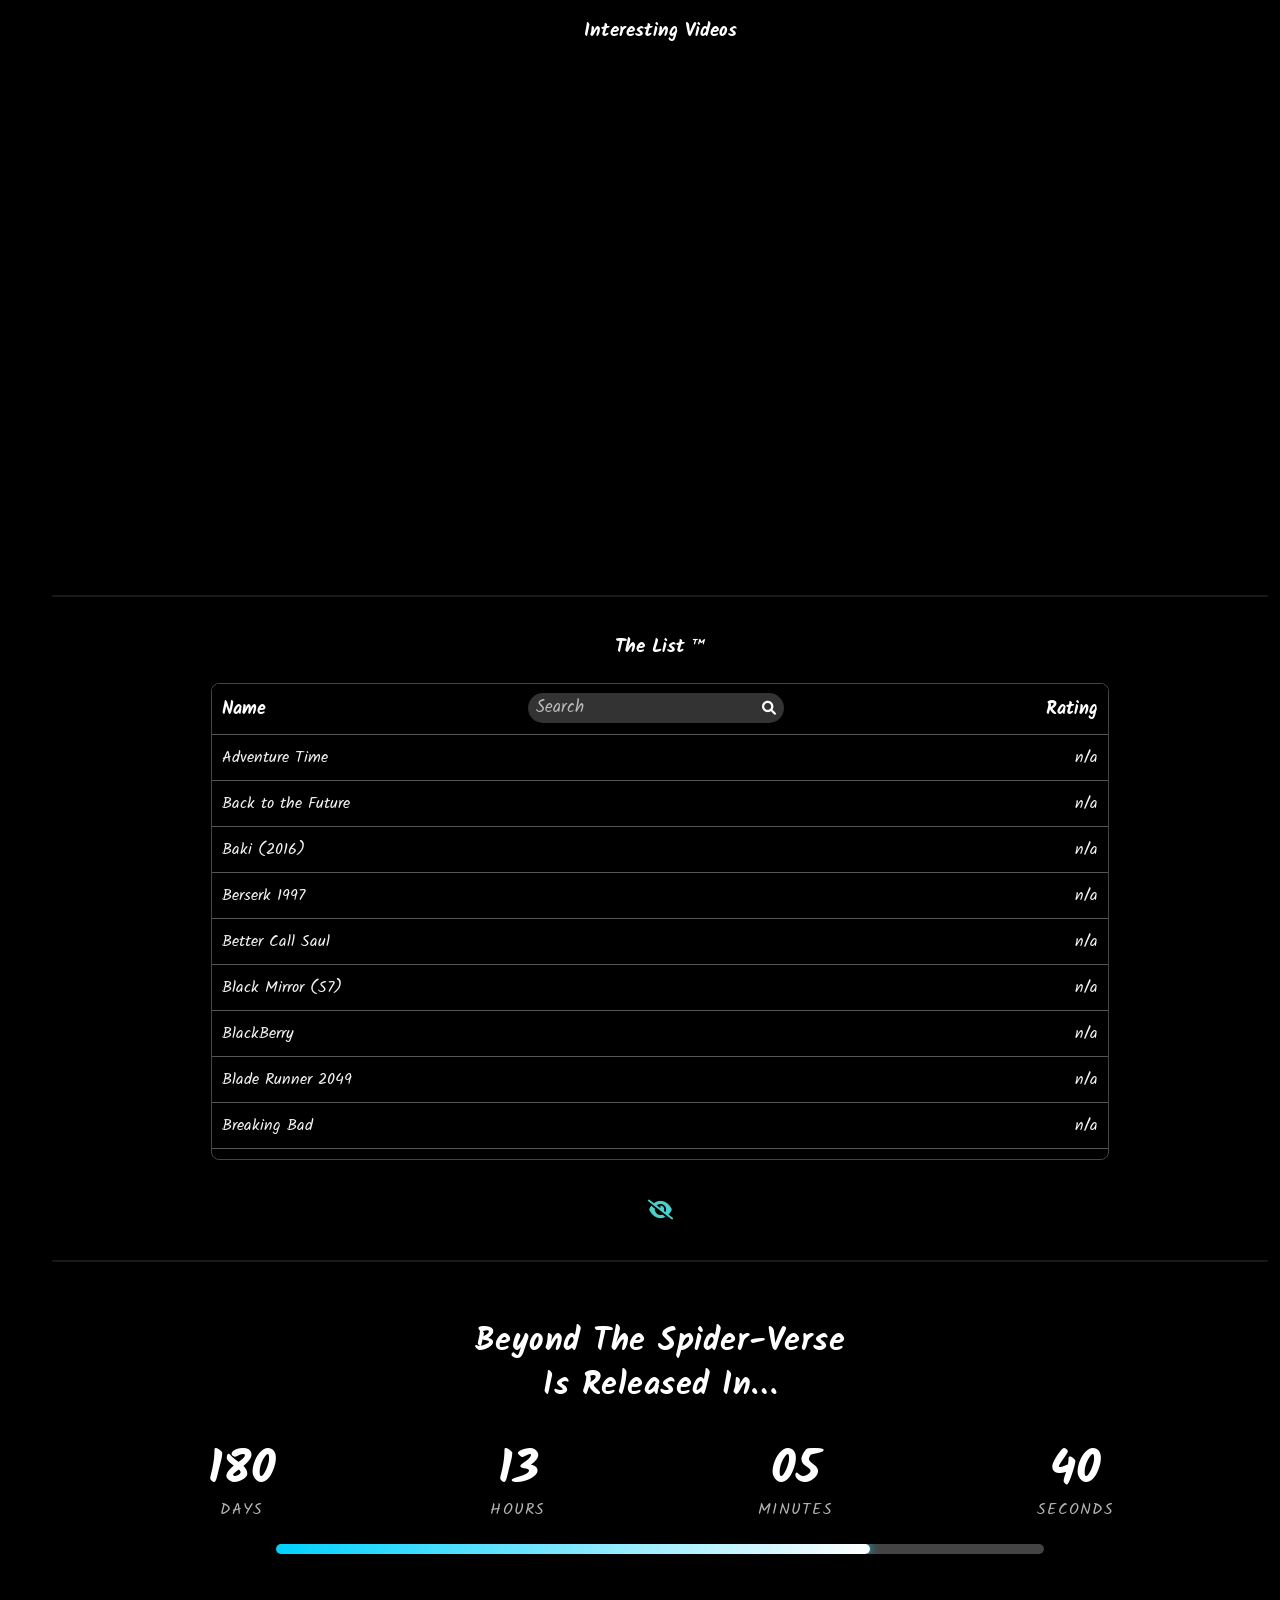
==== commit e82b02bf: "Fixed hamburger bug, fixed watched shows being displayed as unwatched, added wrapped 2025 image, add" ====
--- a/index.html
+++ b/index.html
@@ -61,7 +61,7 @@
         <a href="#" id="notification-bell"><i class="fa fa-bell" aria-hidden="true" aria-label="Subscribe"></i></a>
       </li>
       <li>
-        <a href="#" id="hamburger-toggle"><i class="fa fa-bars" aria-hidden="true" aria-label="Menu"></i></a>
+        <a href="#" id="hamburger-toggle" aria-controls="sliding-menu" aria-expanded="false"><i class="fa fa-bars" aria-hidden="true" aria-label="Menu"></i></a>
       </li>
     </ul>
   </nav>
@@ -142,18 +142,18 @@
 
         <figure class="hero-figure">
           <img 
-            src="./assets/img/hero/xmas/MayGauthierUnsplash.jpg" 
-            alt="Santa Sitting" 
+            src="./assets/img/hero/summer/NataliyaMelnychukUnsplash.jpg" 
+            alt="Woven basket on white table cloth" 
             width="1920" 
-            height="1643" 
+            height="1814" 
             style="max-width:100%; height:auto;"
             fetchpriority="high"
           />
           <figcaption>
-            <a href="https://unsplash.com/@maygauthier" target="_blank">Photo by May Gauthier</a>
+            <a href="https://unsplash.com/photos/brown-woven-basket-on-white-table-cloth-_ioTPdi6JJU" target="_blank">Photo by Nataliya Melnychuk</a>
           </figcaption>
         </figure>
-        
+
 
         <figure class="scroll-down-figure">
           <img 
@@ -241,8 +241,8 @@
           </div>
 
           <img 
-            src="./assets/img/music/Wrapped2024.jpg"  
-            alt="My 2024 Wrapped Stats" 
+            src="./assets/img/music/Wrapped2025.jpg"  
+            alt="My 2025 Wrapped Stats" 
             class="wrapped-image" 
             width="2880" 
             height="2880"
@@ -372,4 +372,4 @@
   <!-- your app code -->
   <script src="./js/script.js" defer></script>
 </body>
-</html>+</html>
--- a/css/styles.css
+++ b/css/styles.css
@@ -181,6 +181,10 @@
   color: #fff; /* Make all text white by default */
 }
 
+#sliding-menu.is-open {
+  transform: translateX(0);
+}
+
 /* Remove bullets + squares completely */
 #sliding-menu ul {
   list-style: none;
@@ -253,8 +257,17 @@
   backdrop-filter: blur(5px);
   background: rgba(0, 0, 0, 0.3);
   z-index: 850;
-  display: none;
-  transition: opacity 0.5s ease;
+  opacity: 0;
+  pointer-events: none;
+  transition: opacity 0.5s ease, visibility 0s linear 0.5s;
+  visibility: hidden;
+}
+
+#menu-overlay.is-open {
+  opacity: 1;
+  pointer-events: auto;
+  transition-delay: 0s;
+  visibility: visible;
 }
 
 main.container {
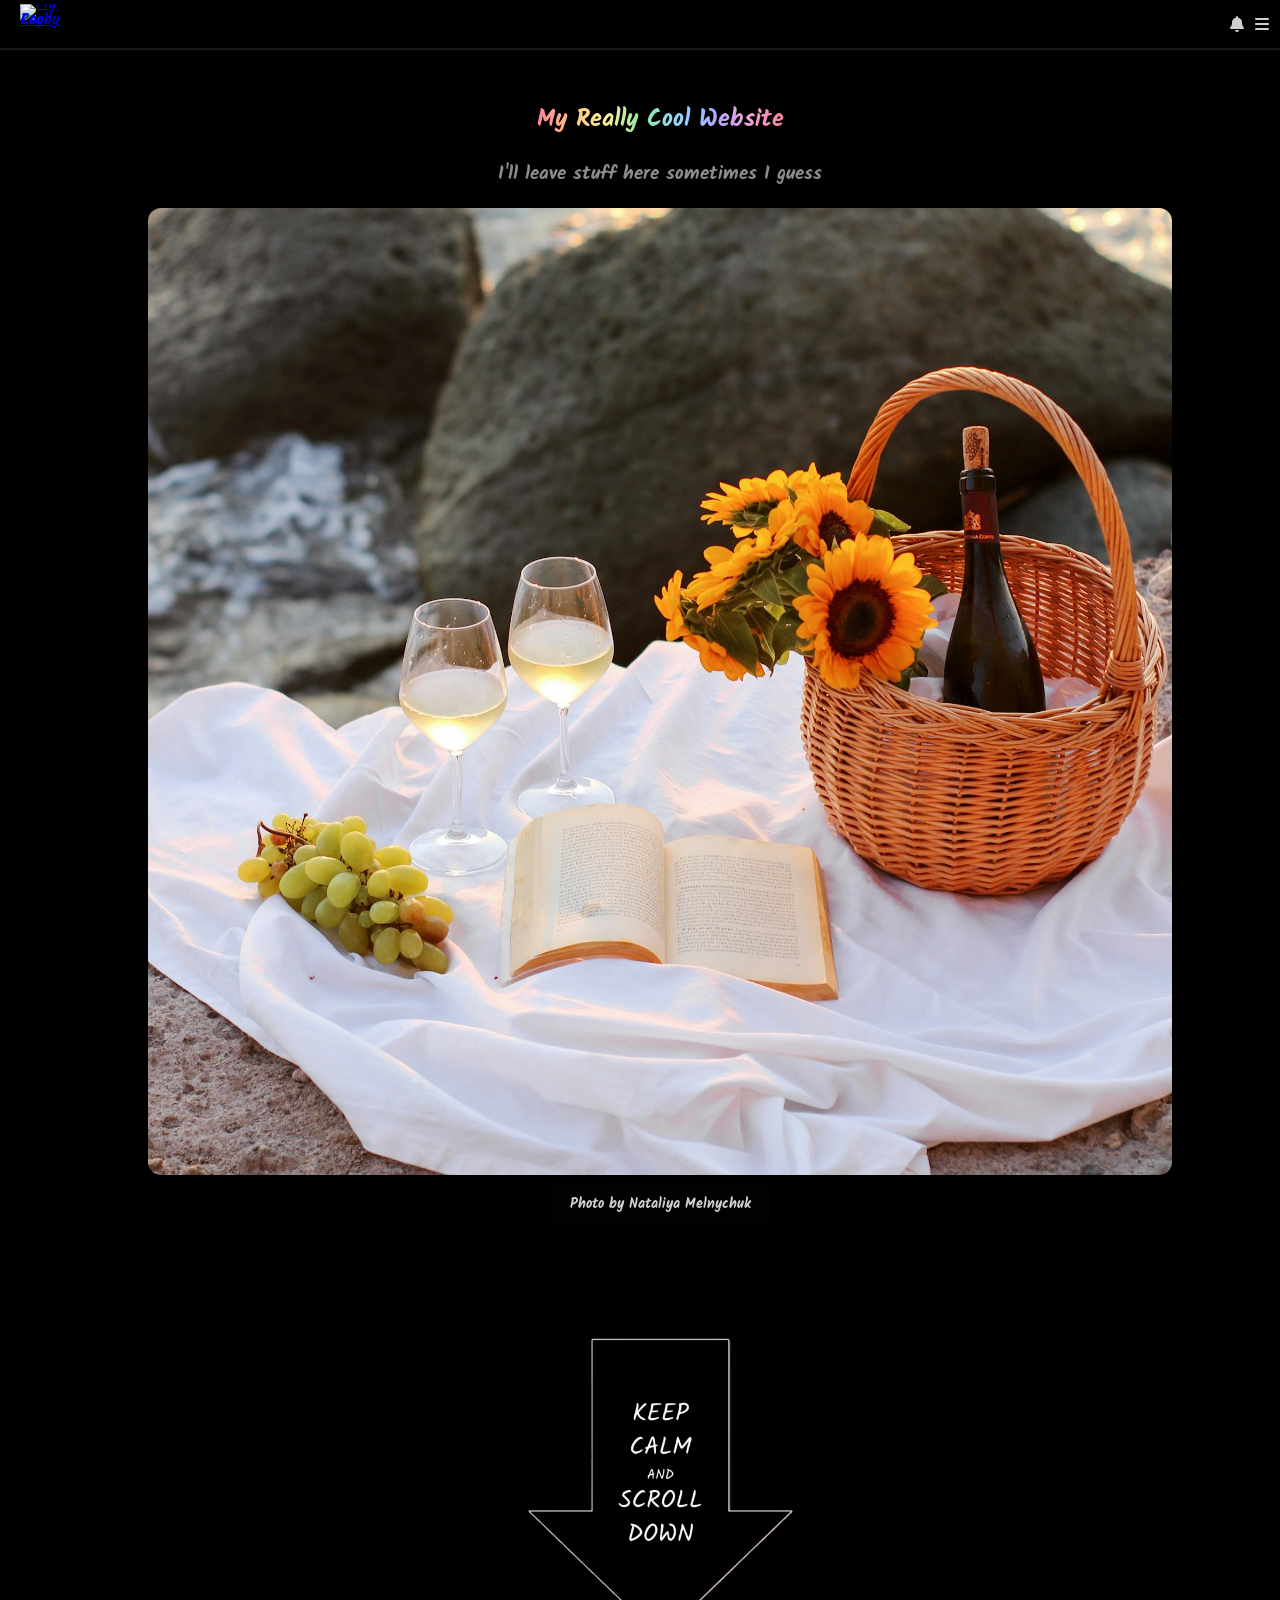
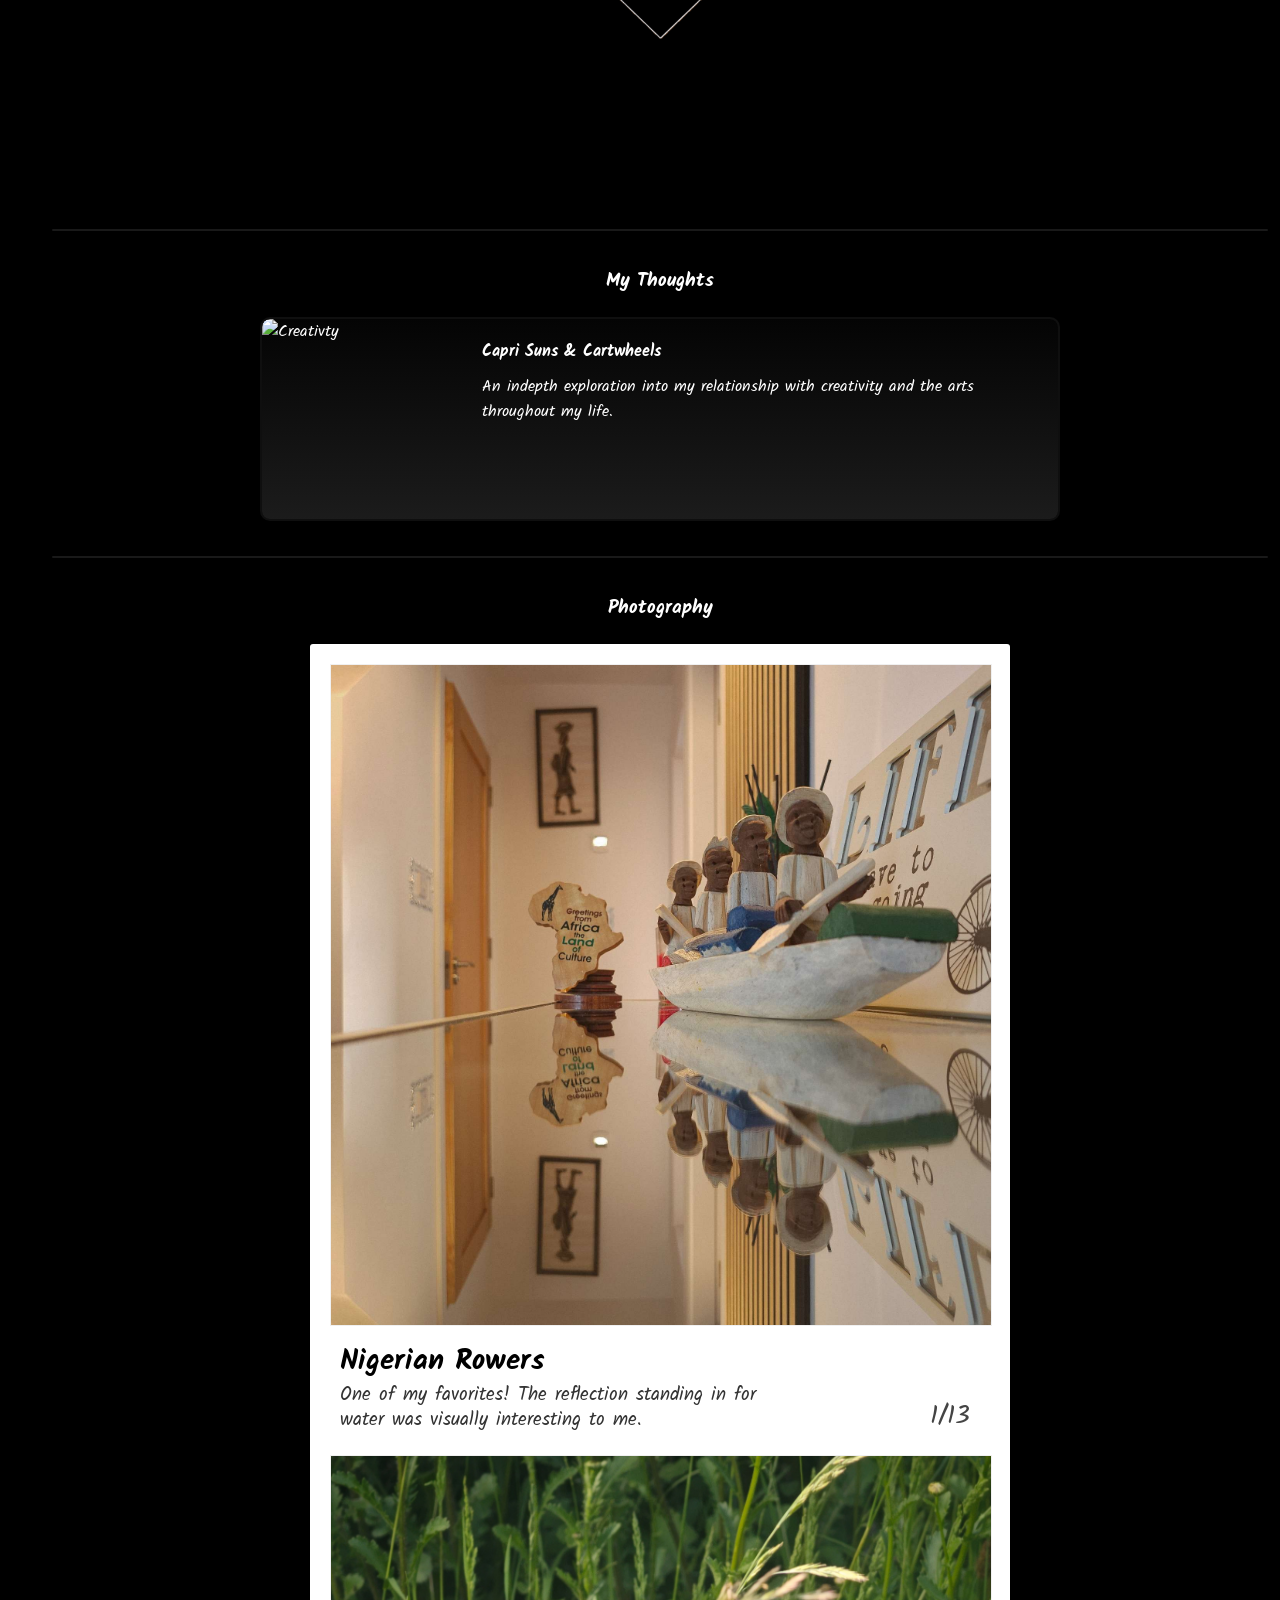
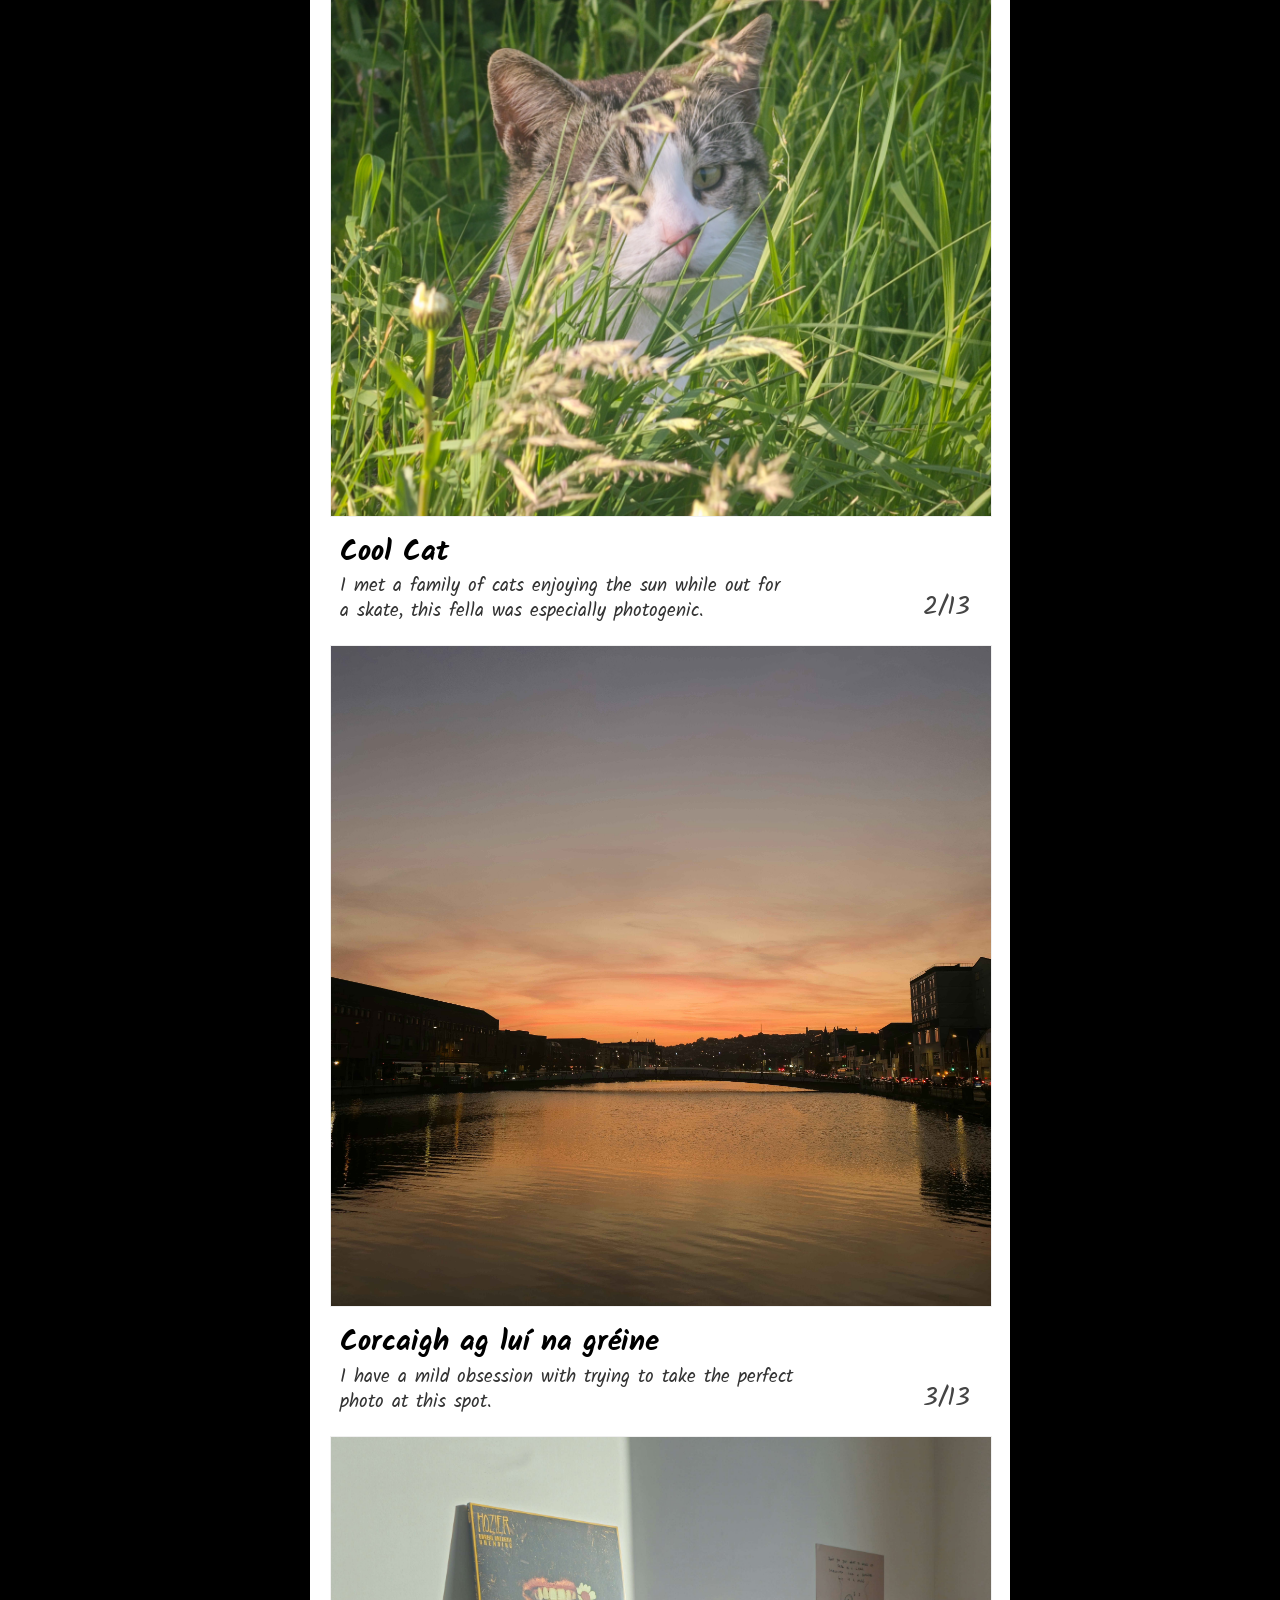
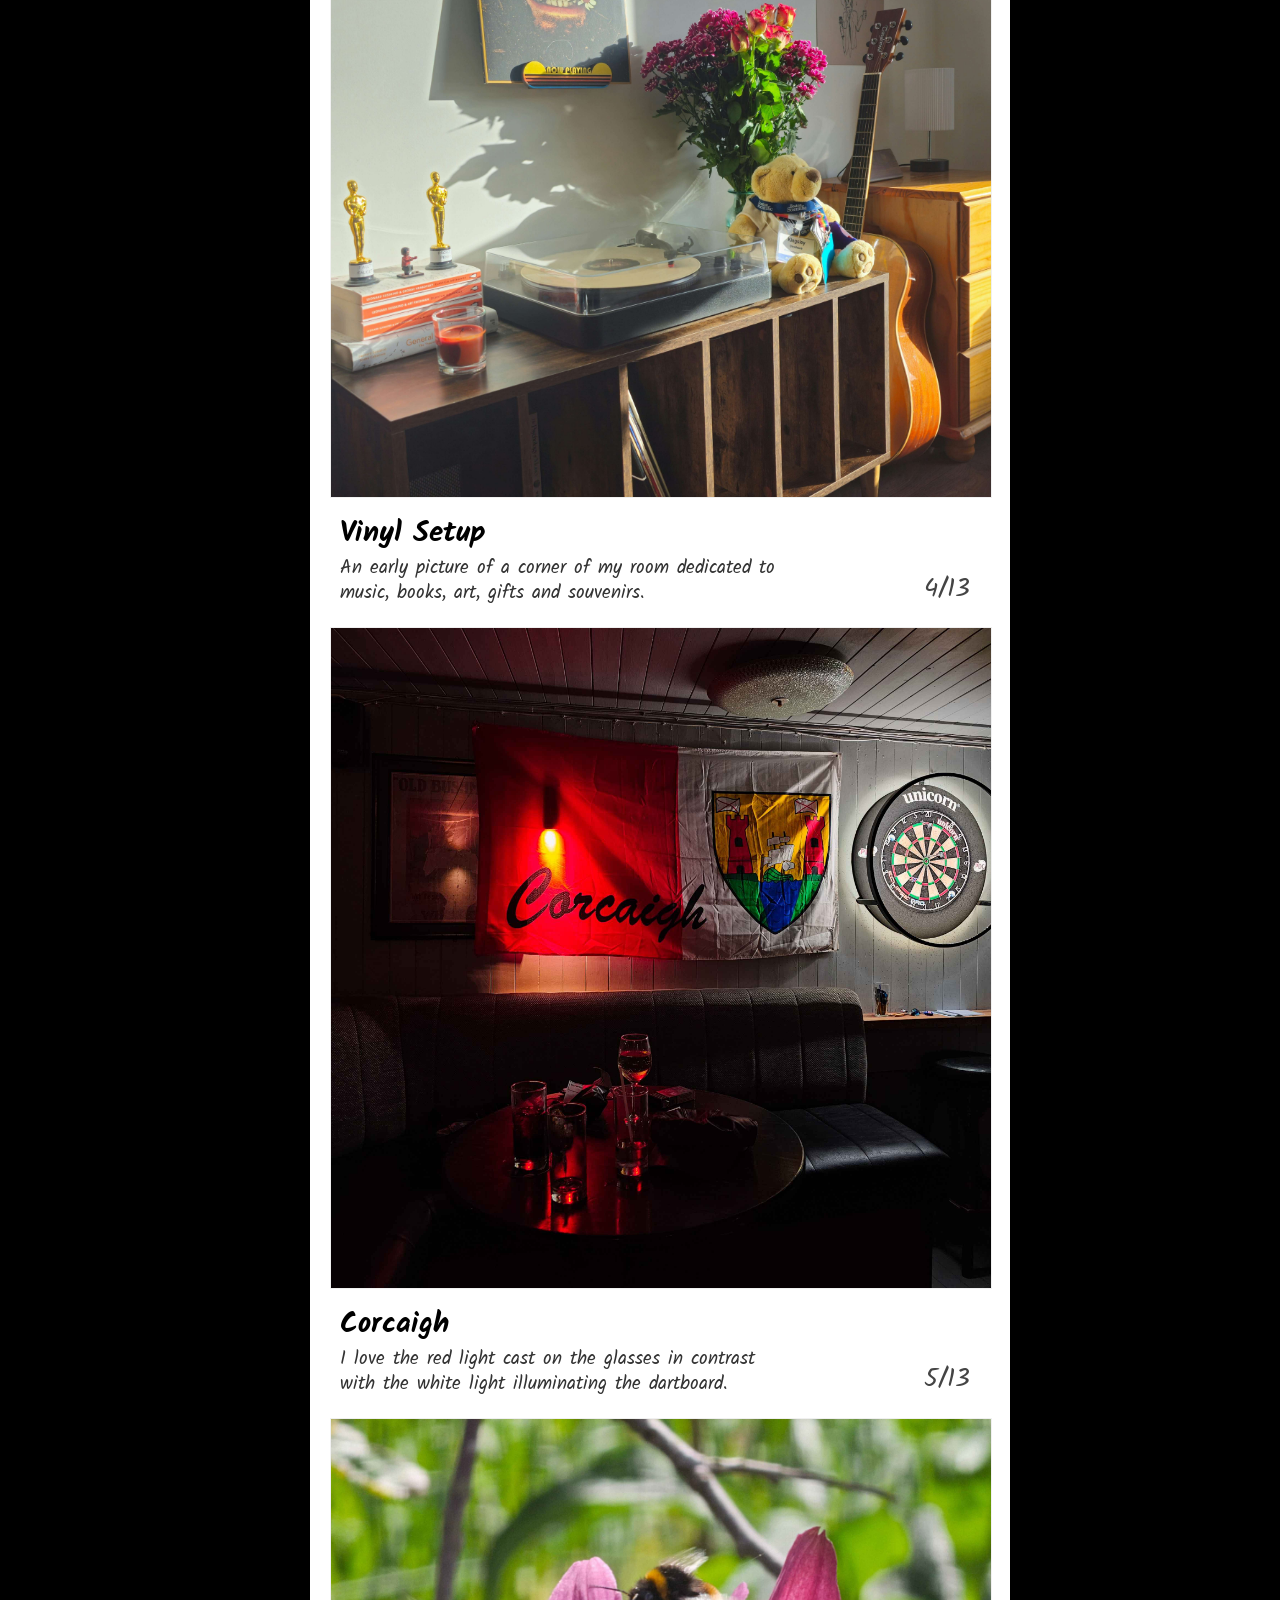
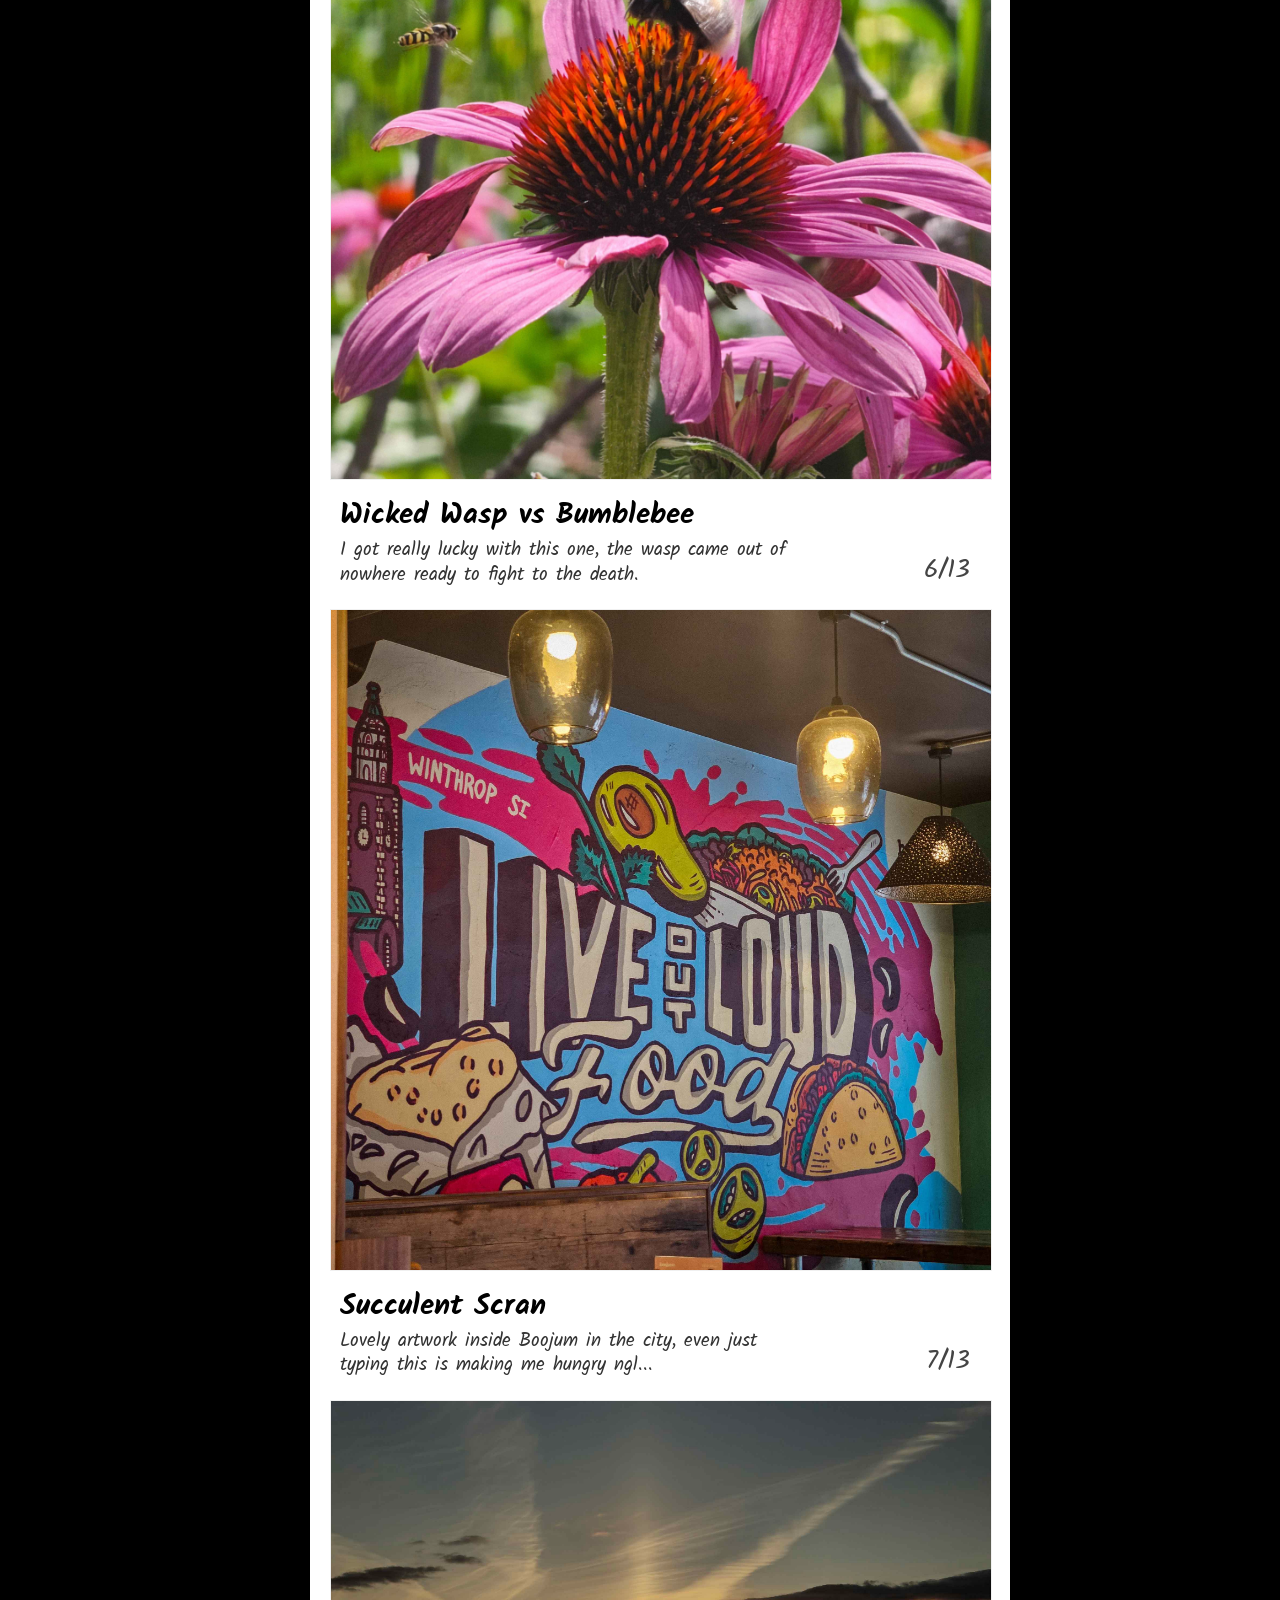
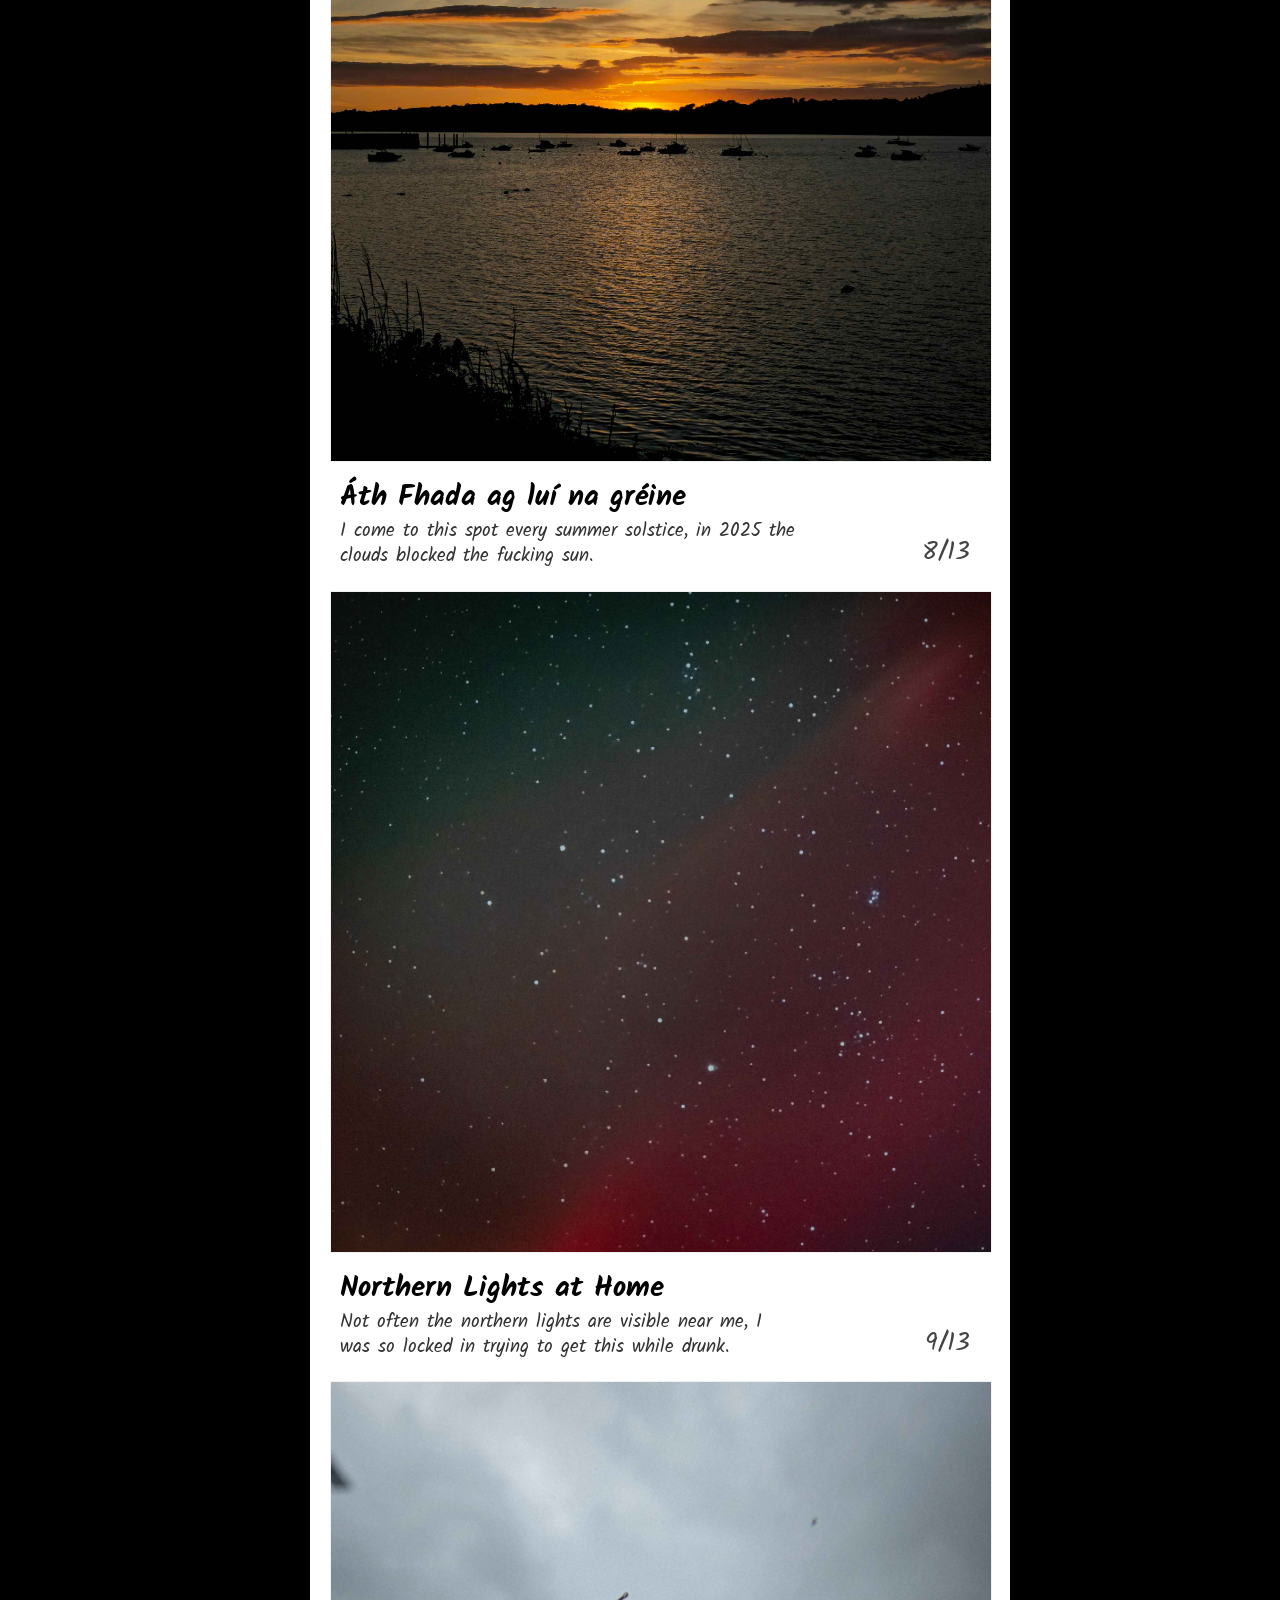
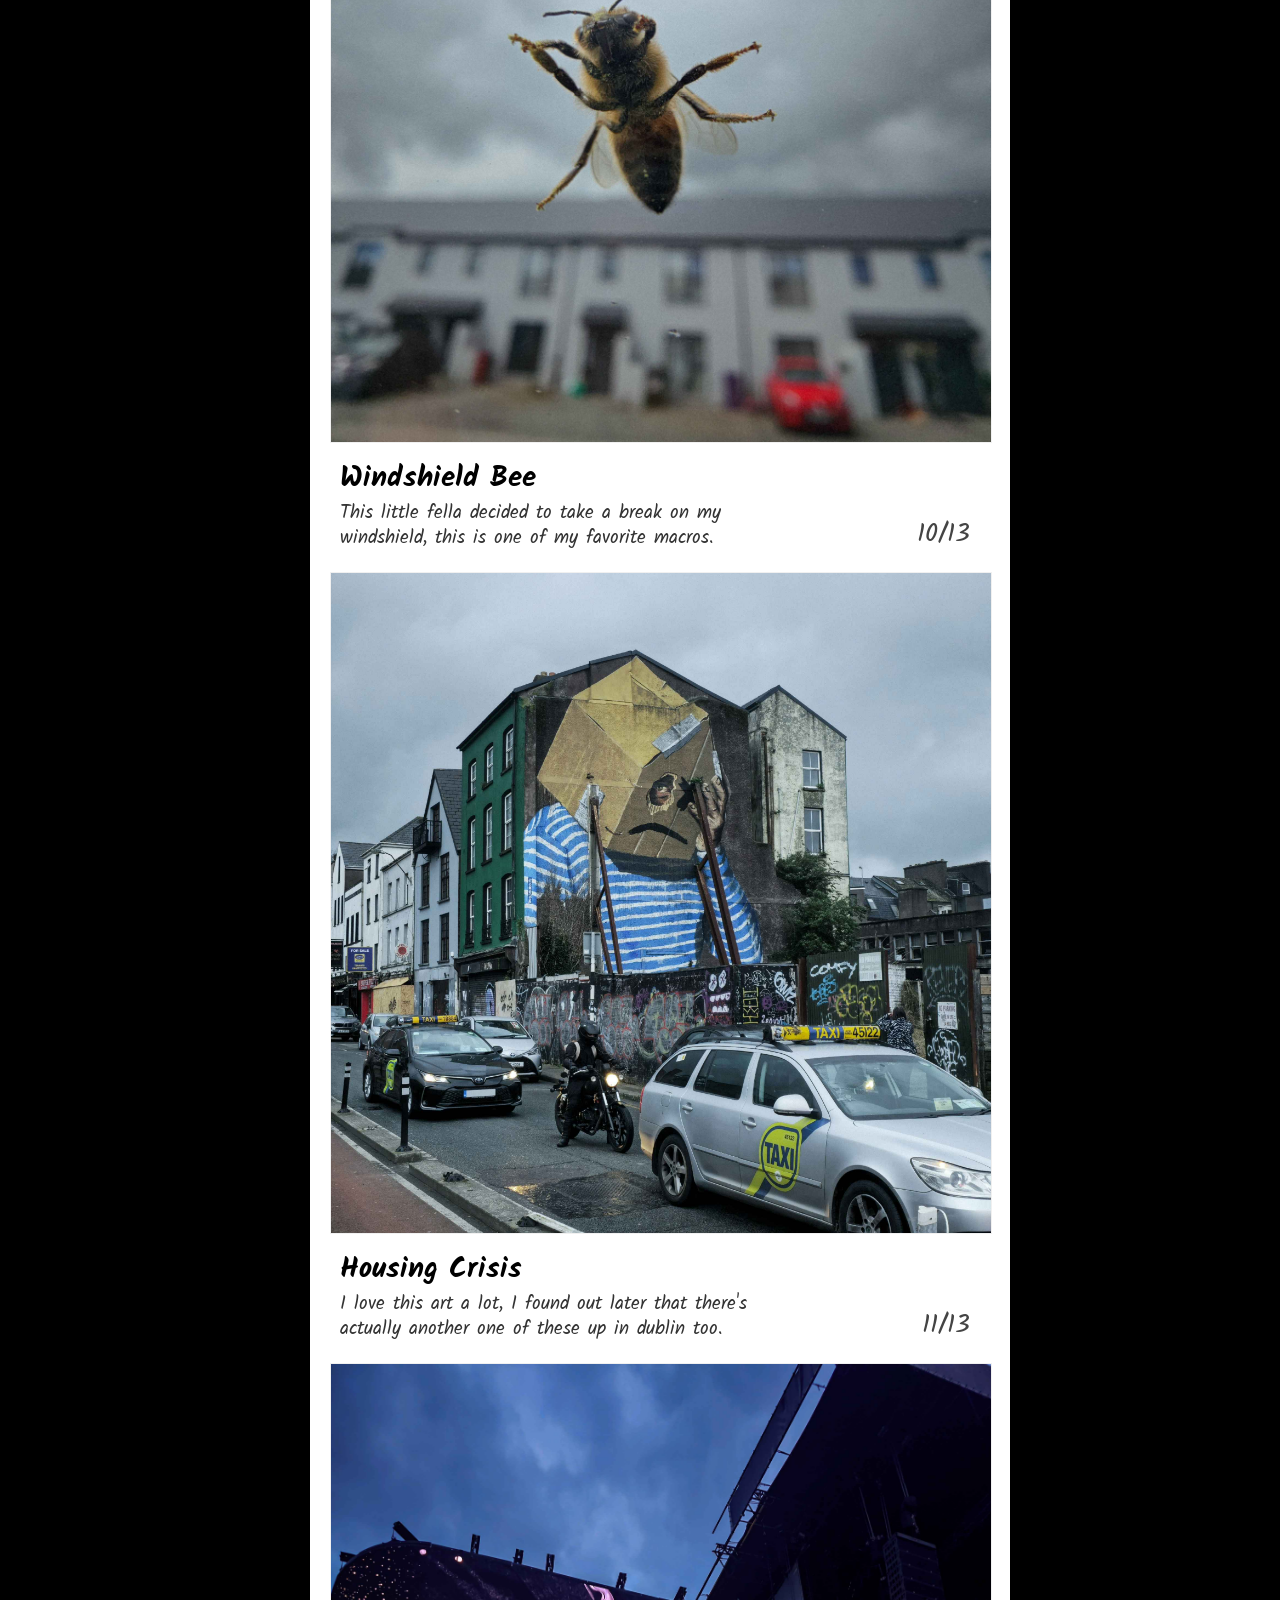
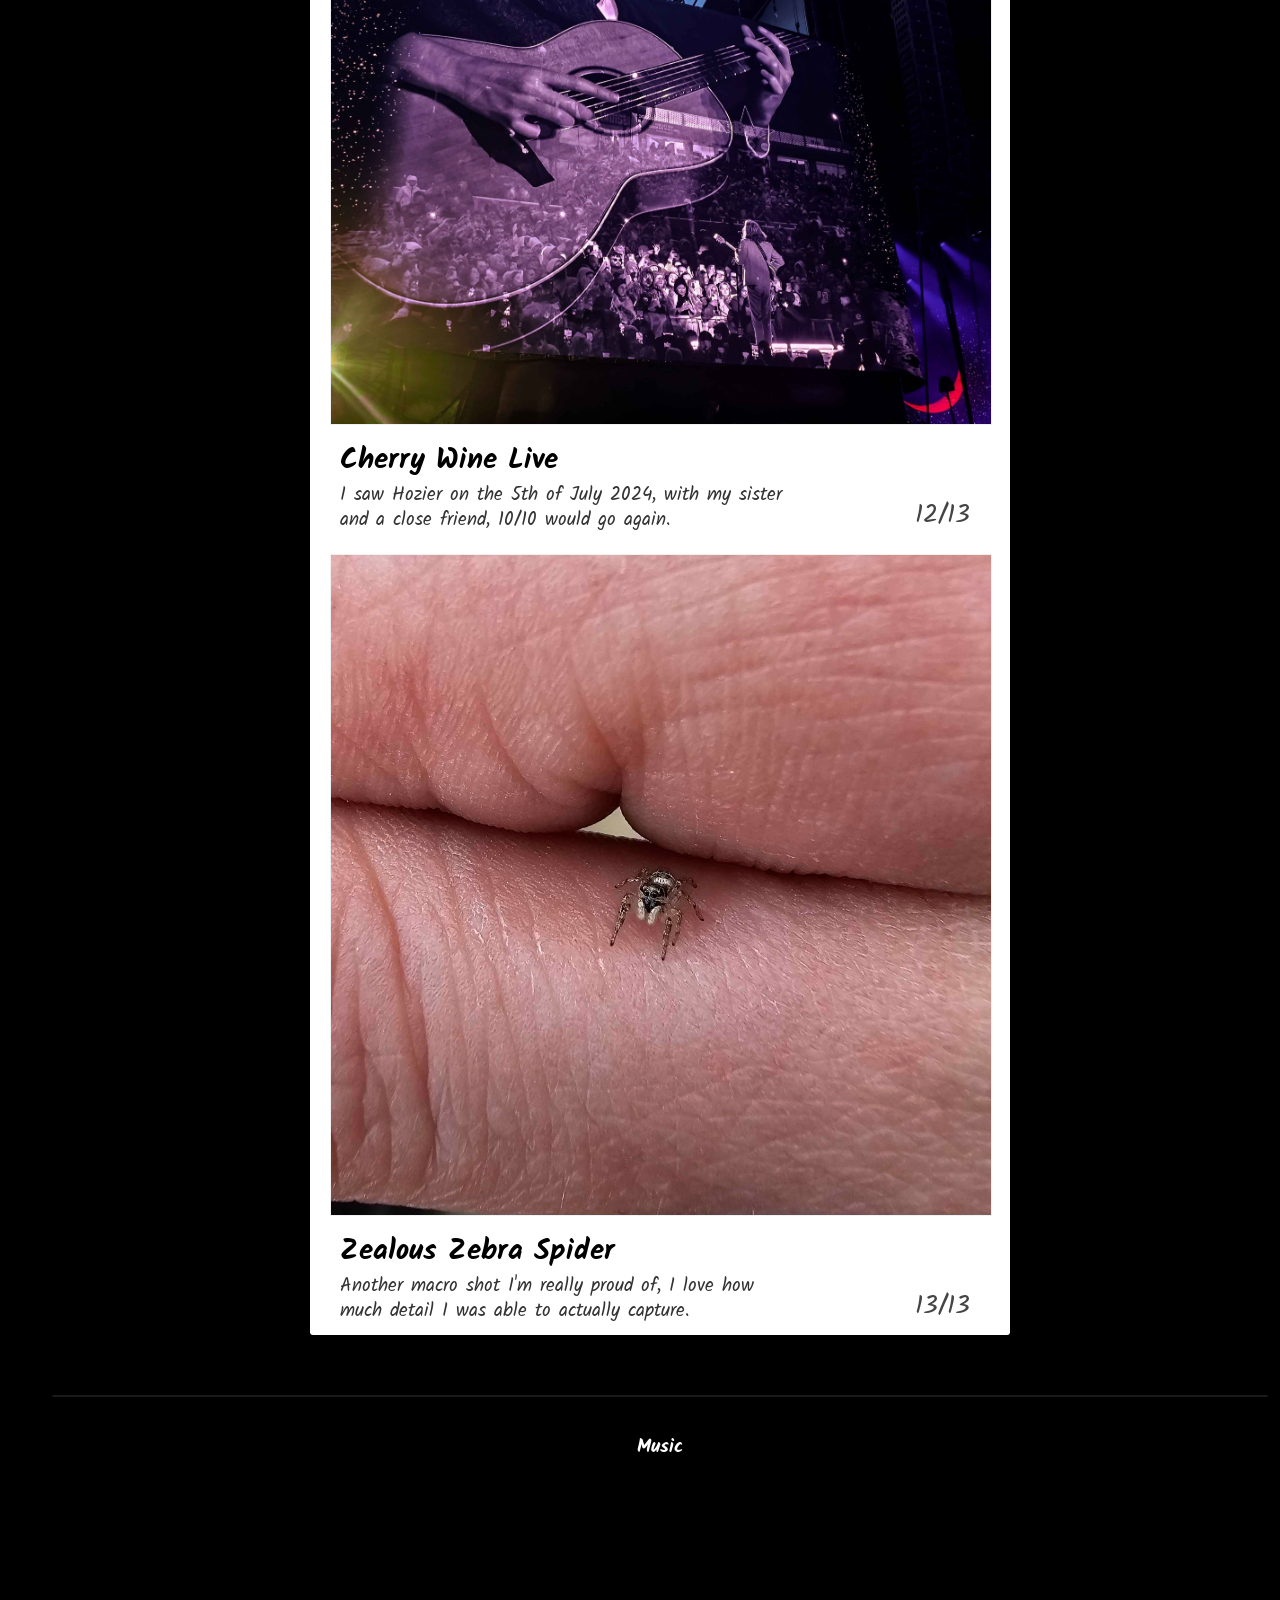
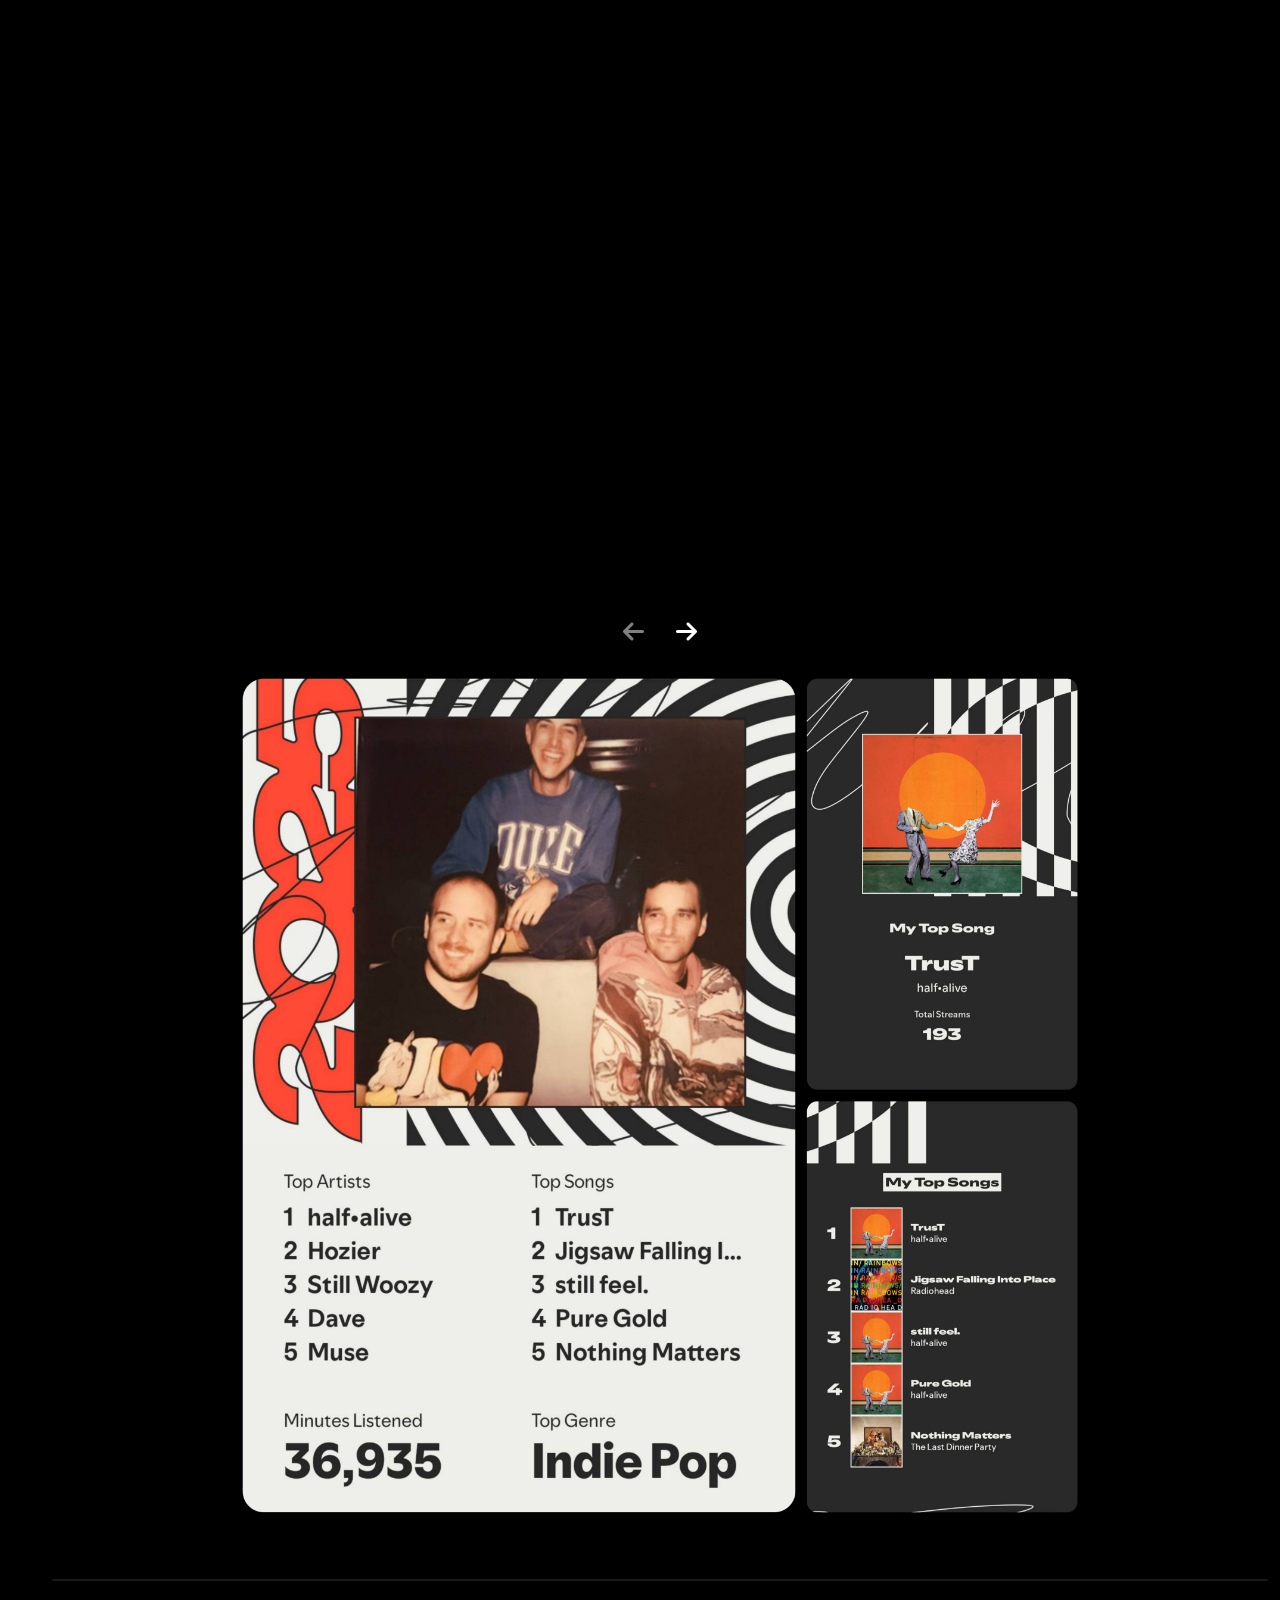
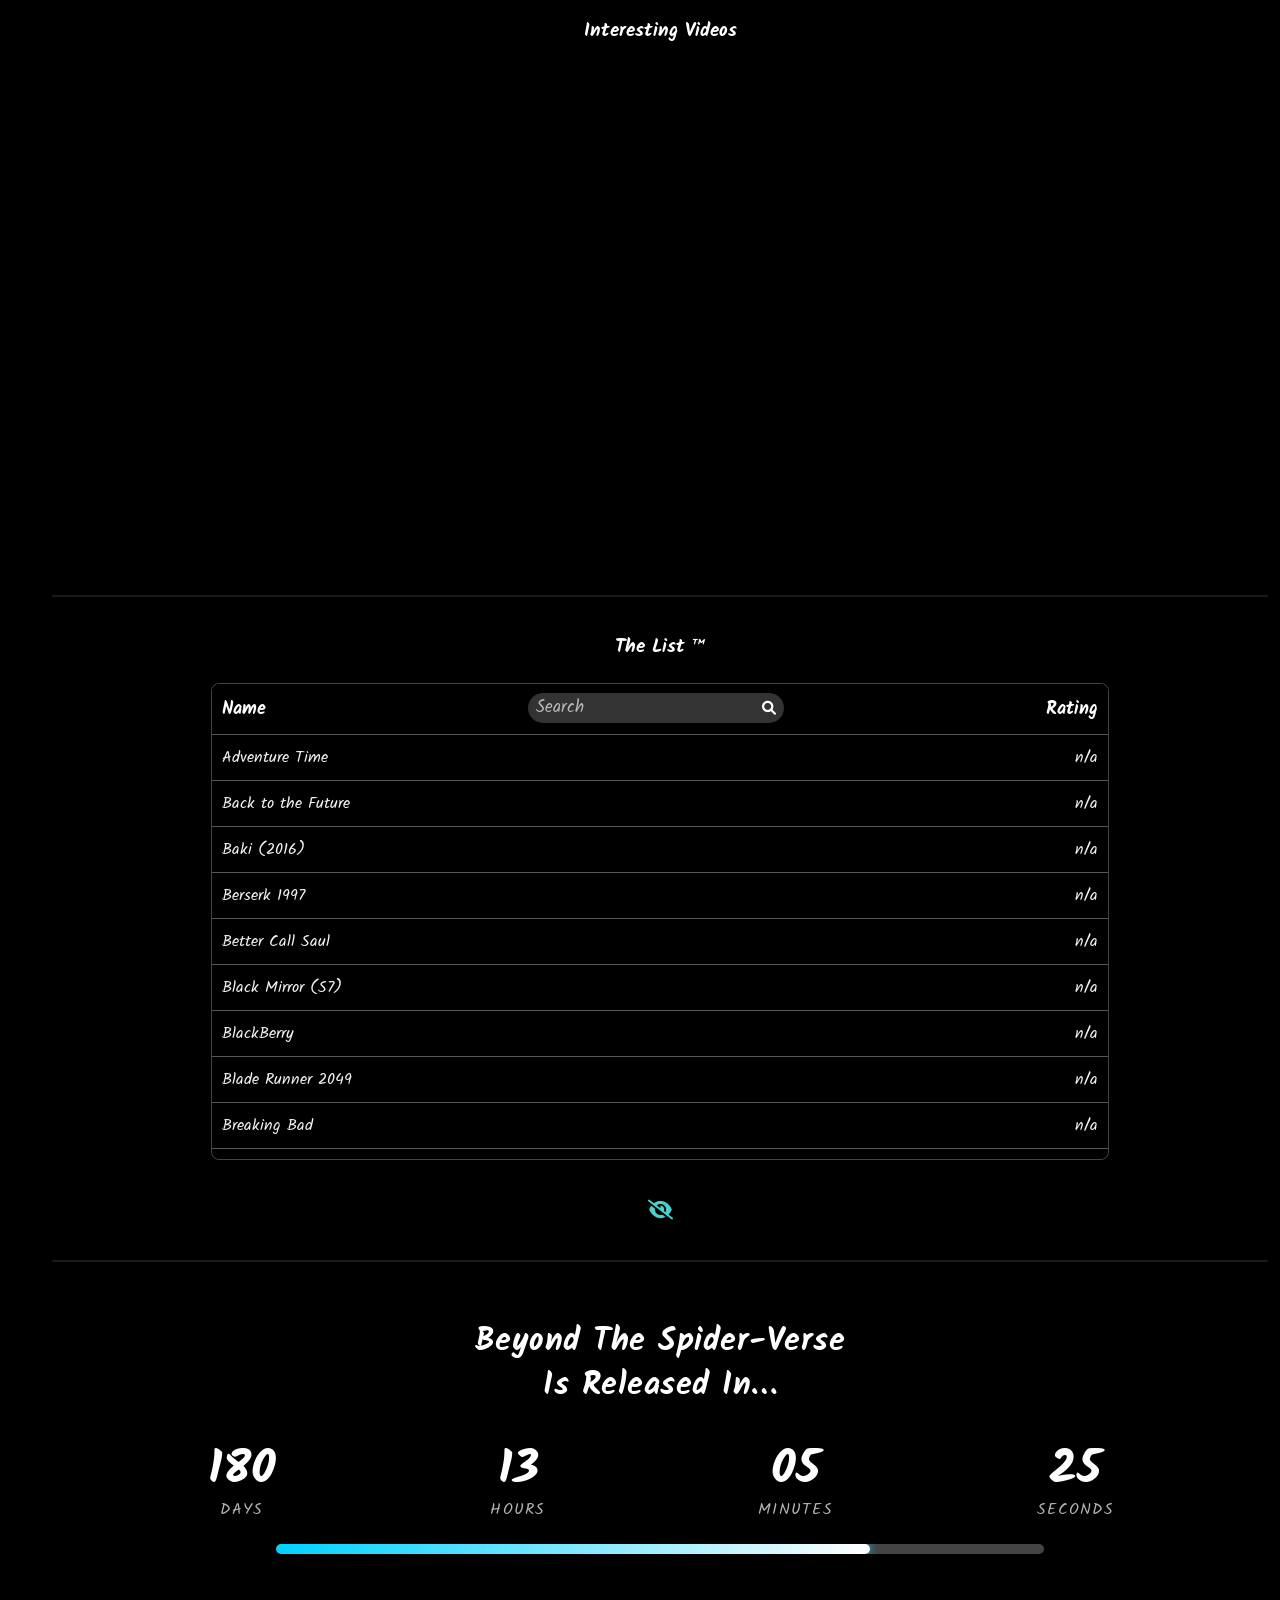
==== commit 21388a99: "Added Pride Text and Anniversary Icon" ====
--- a/index.html
+++ b/index.html
@@ -136,7 +136,12 @@
     <div class="grid">
       <section>
         <hgroup class="center-text top-margin">
-          <h2 id="site-heading" class="kalam-bold">My Really Cool Website</h2>
+          <h2 id="site-heading" class="kalam-bold site-title">
+            <span class="site-title__text">
+              <span class="site-title__copy">My Really Cool Website</span>
+              <span class="site-title__party-hat" aria-hidden="true"></span>
+            </span>
+          </h2>
           <h3 class="kalam-regular">I'll leave stuff here sometimes I guess</h3>
         </hgroup>
 
@@ -328,7 +333,7 @@
     </div>
   </main>
 
-  <!-- Newsletter modal (unchanged) -->
+  <!-- Newsletter modal -->
   <div id="newsletter-modal" class="modal">
     <div class="modal-content">
       <span class="close">&times;</span>
--- a/css/styles.css
+++ b/css/styles.css
@@ -54,6 +54,117 @@
 @media (max-width: 768px) {
   .top-margin {
     margin-top: 15px;
+  }
+}
+
+.site-title {
+  position: relative;
+  max-width: 100%;
+  overflow: visible;
+}
+
+.site-title__text {
+  display: inline-block;
+  position: relative;
+  color: #fff;
+  /* Party hat fine-tuning: less negative top moves down; more negative left moves left. */
+  --site-title-hat-top: -0.17em;
+  --site-title-hat-left: -0.08em;
+  --site-title-hat-rotation: -30deg;
+  --site-title-hat-scale: 1.3;
+}
+
+.site-title__copy {
+  display: inline-block;
+}
+
+.site-title__party-hat {
+  display: none;
+  position: absolute;
+  top: var(--site-title-hat-top);
+  left: var(--site-title-hat-left);
+  width: 0.62em;
+  height: 0.72em;
+  pointer-events: none;
+  transform: rotate(var(--site-title-hat-rotation)) scale(var(--site-title-hat-scale));
+  transform-origin: 24% 100%;
+  z-index: 2;
+}
+
+.site-title--anniversary .site-title__party-hat {
+  display: block;
+}
+
+.site-title__party-hat::before,
+.site-title__party-hat::after {
+  content: "";
+  position: absolute;
+  pointer-events: none;
+}
+
+.site-title__party-hat::before {
+  left: 0.09em;
+  top: 0.06em;
+  width: 0.48em;
+  height: 0.6em;
+  background: repeating-linear-gradient(
+    135deg,
+    #ff477e 0 0.11em,
+    #ffd166 0.11em 0.22em,
+    #4cc9f0 0.22em 0.33em
+  );
+  clip-path: polygon(50% 0, 100% 100%, 0 100%);
+  filter: drop-shadow(0 2px 3px rgba(0, 0, 0, 0.4));
+}
+
+.site-title__party-hat::after {
+  inset: 0;
+  background:
+    radial-gradient(circle, #fff 0 0.08em, transparent 0.085em) center 0 / 0.16em 0.16em no-repeat,
+    linear-gradient(#fff, #fff) center bottom / 100% 0.1em no-repeat;
+}
+
+@supports ((background-clip: text) or (-webkit-background-clip: text)) {
+  .site-title--pride .site-title__copy {
+    background-image: linear-gradient(
+      90deg,
+      #ff7f9c 0%,
+      #ffc37a 7%,
+      #fff19a 14%,
+      #93e6a3 21%,
+      #8fd7ff 29%,
+      #afa7ff 36%,
+      #f0a1d4 43%,
+      #ff7f9c 50%,
+      #ffc37a 57%,
+      #fff19a 64%,
+      #93e6a3 71%,
+      #8fd7ff 79%,
+      #afa7ff 86%,
+      #f0a1d4 93%,
+      #ff7f9c 100%
+    );
+    background-size: 200% 100%;
+    background-position: 0% 50%;
+    -webkit-background-clip: text;
+    background-clip: text;
+    -webkit-text-fill-color: transparent;
+    color: transparent;
+    text-shadow: none;
+    animation: site-title-rainbow-flow 9s linear infinite;
+  }
+}
+
+@keyframes site-title-rainbow-flow {
+  to {
+    background-position: 100% 50%;
+  }
+}
+
+@media (prefers-reduced-motion: reduce) {
+  .site-title--pride .site-title__copy {
+    animation: none;
+    background-position: 55% 50%;
   }
 }
 
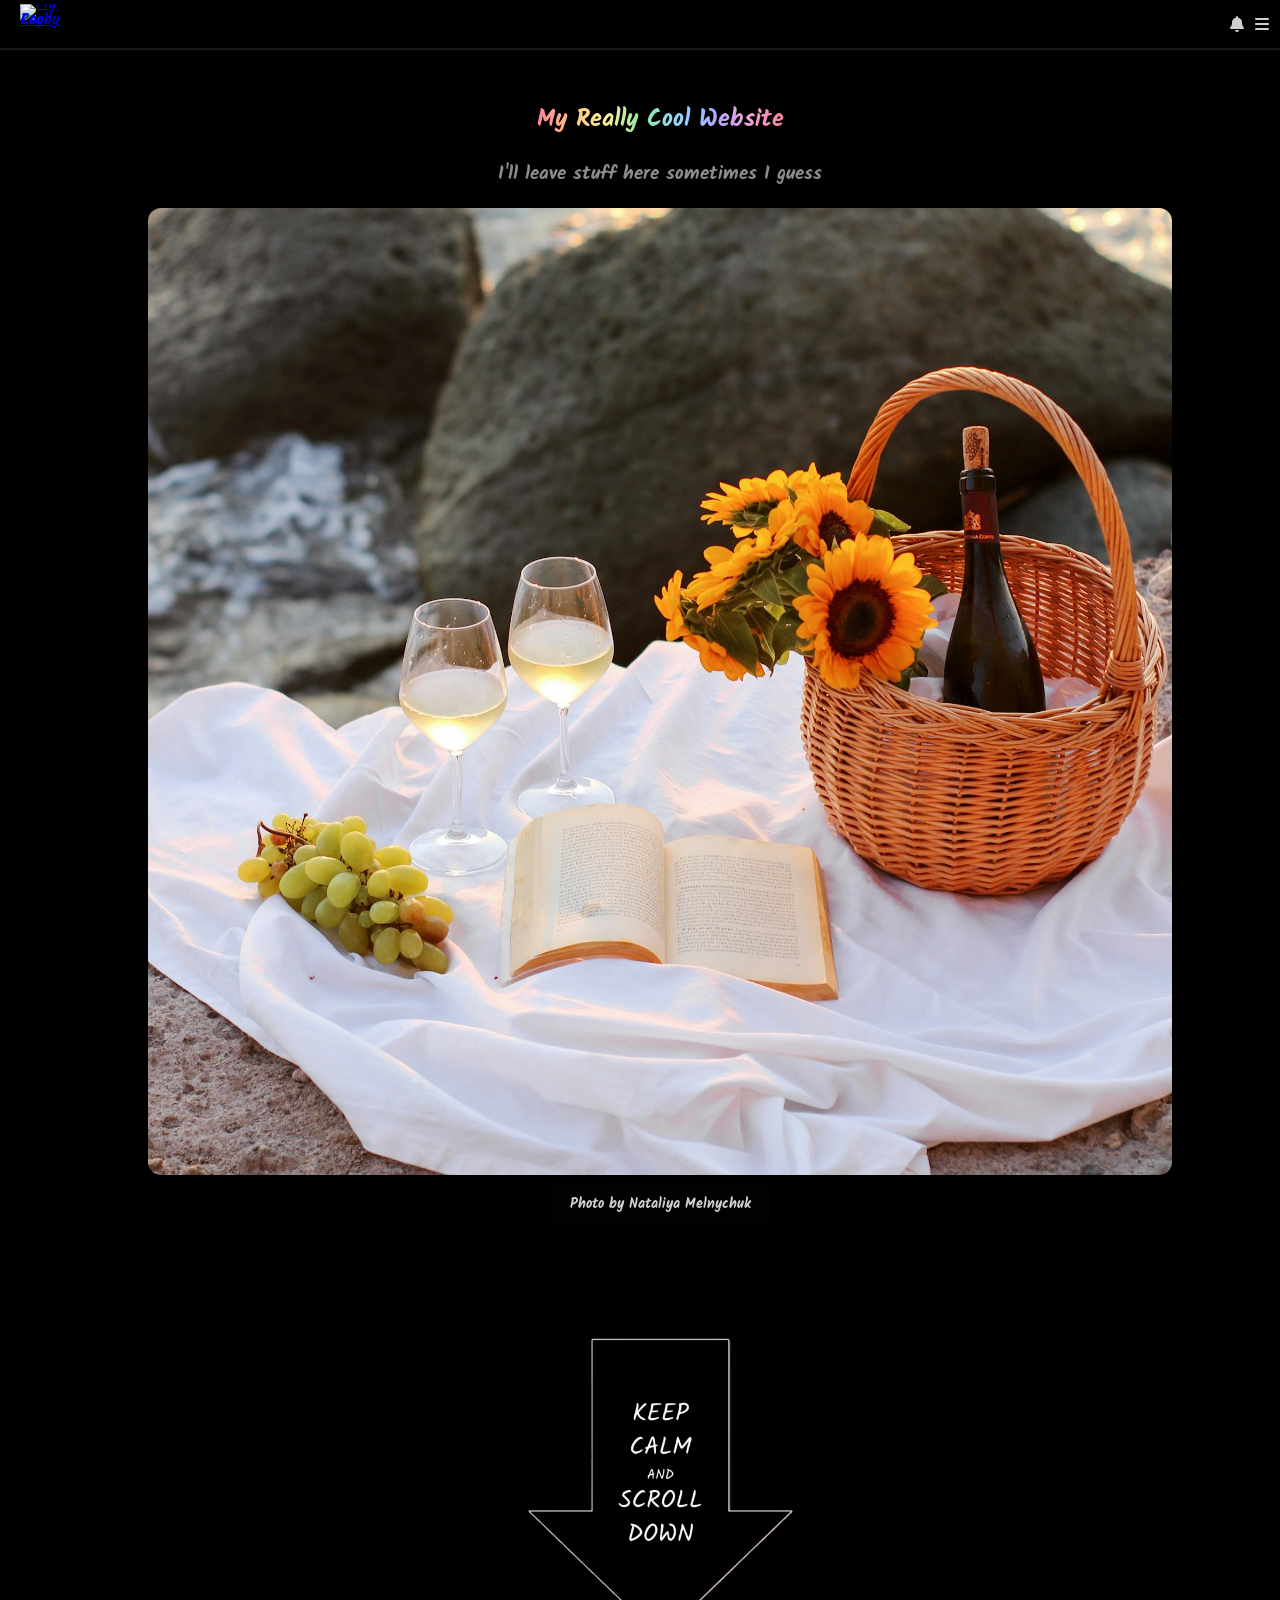
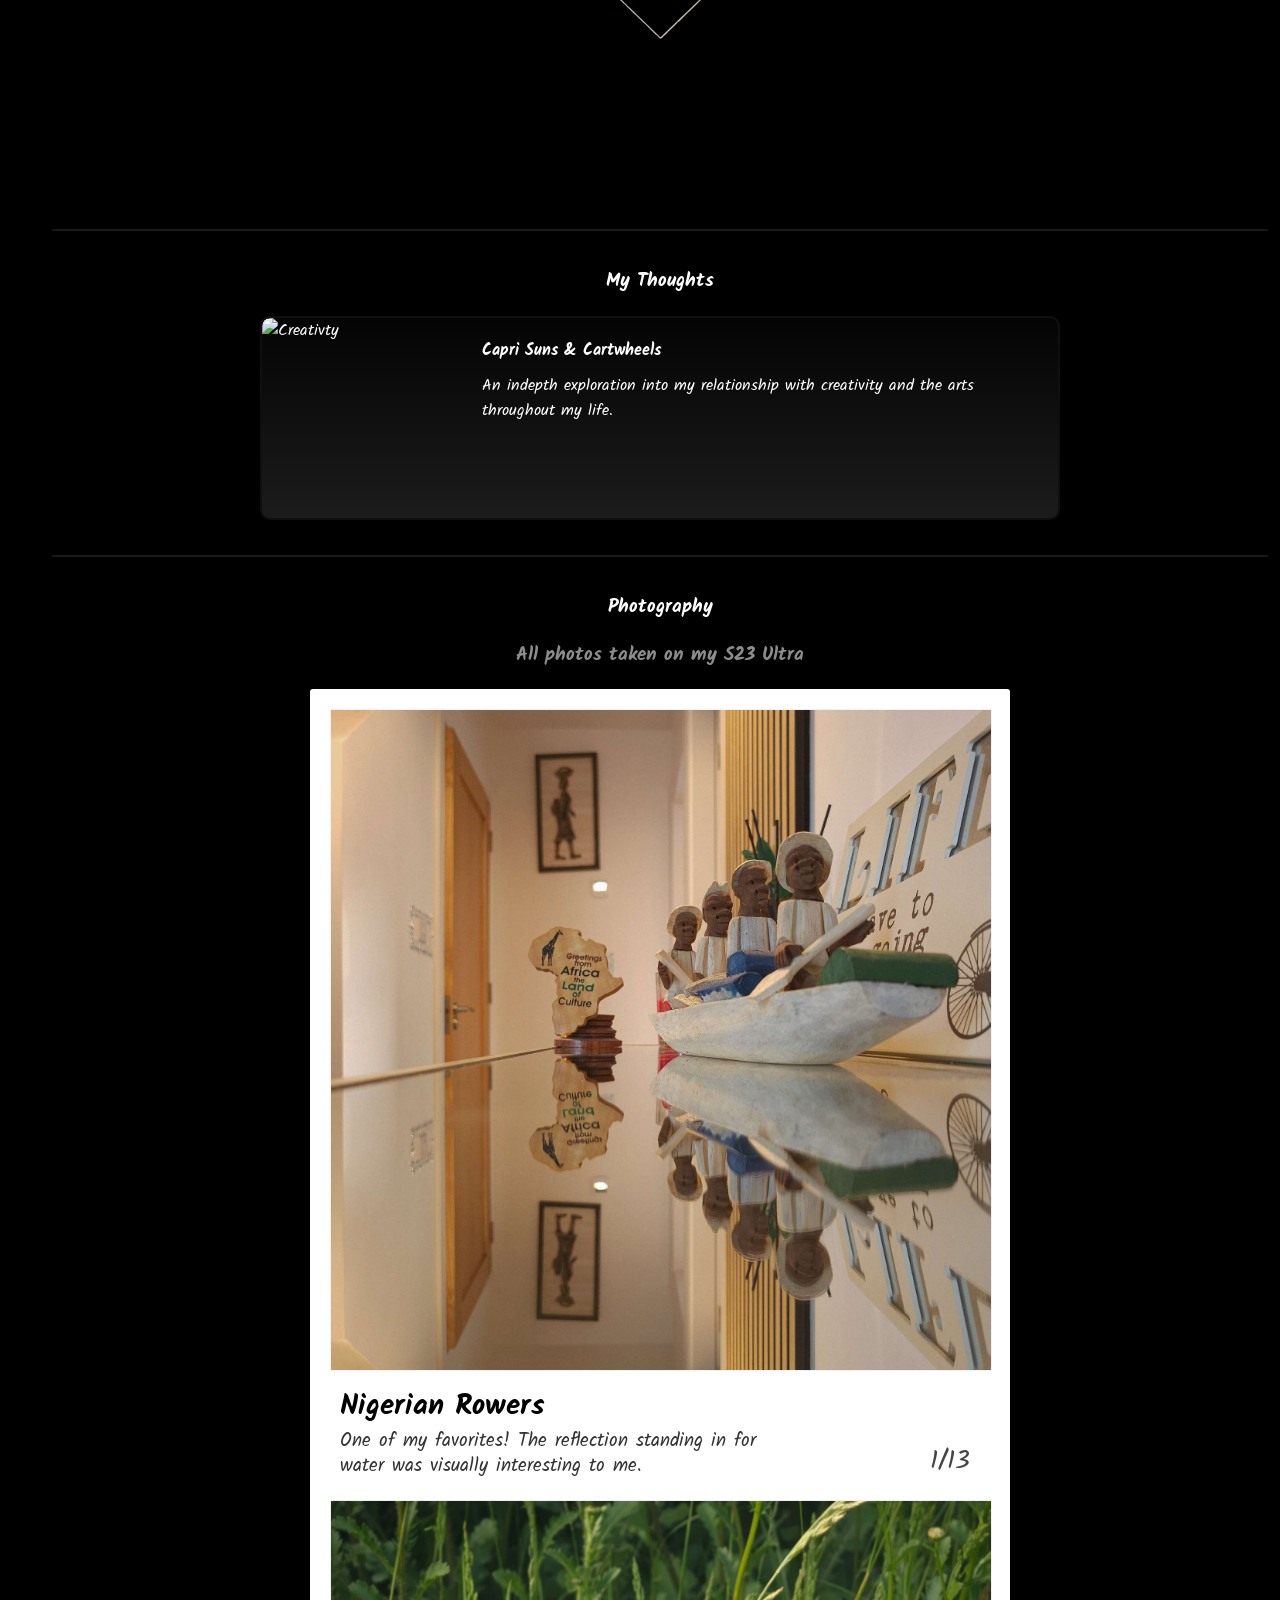
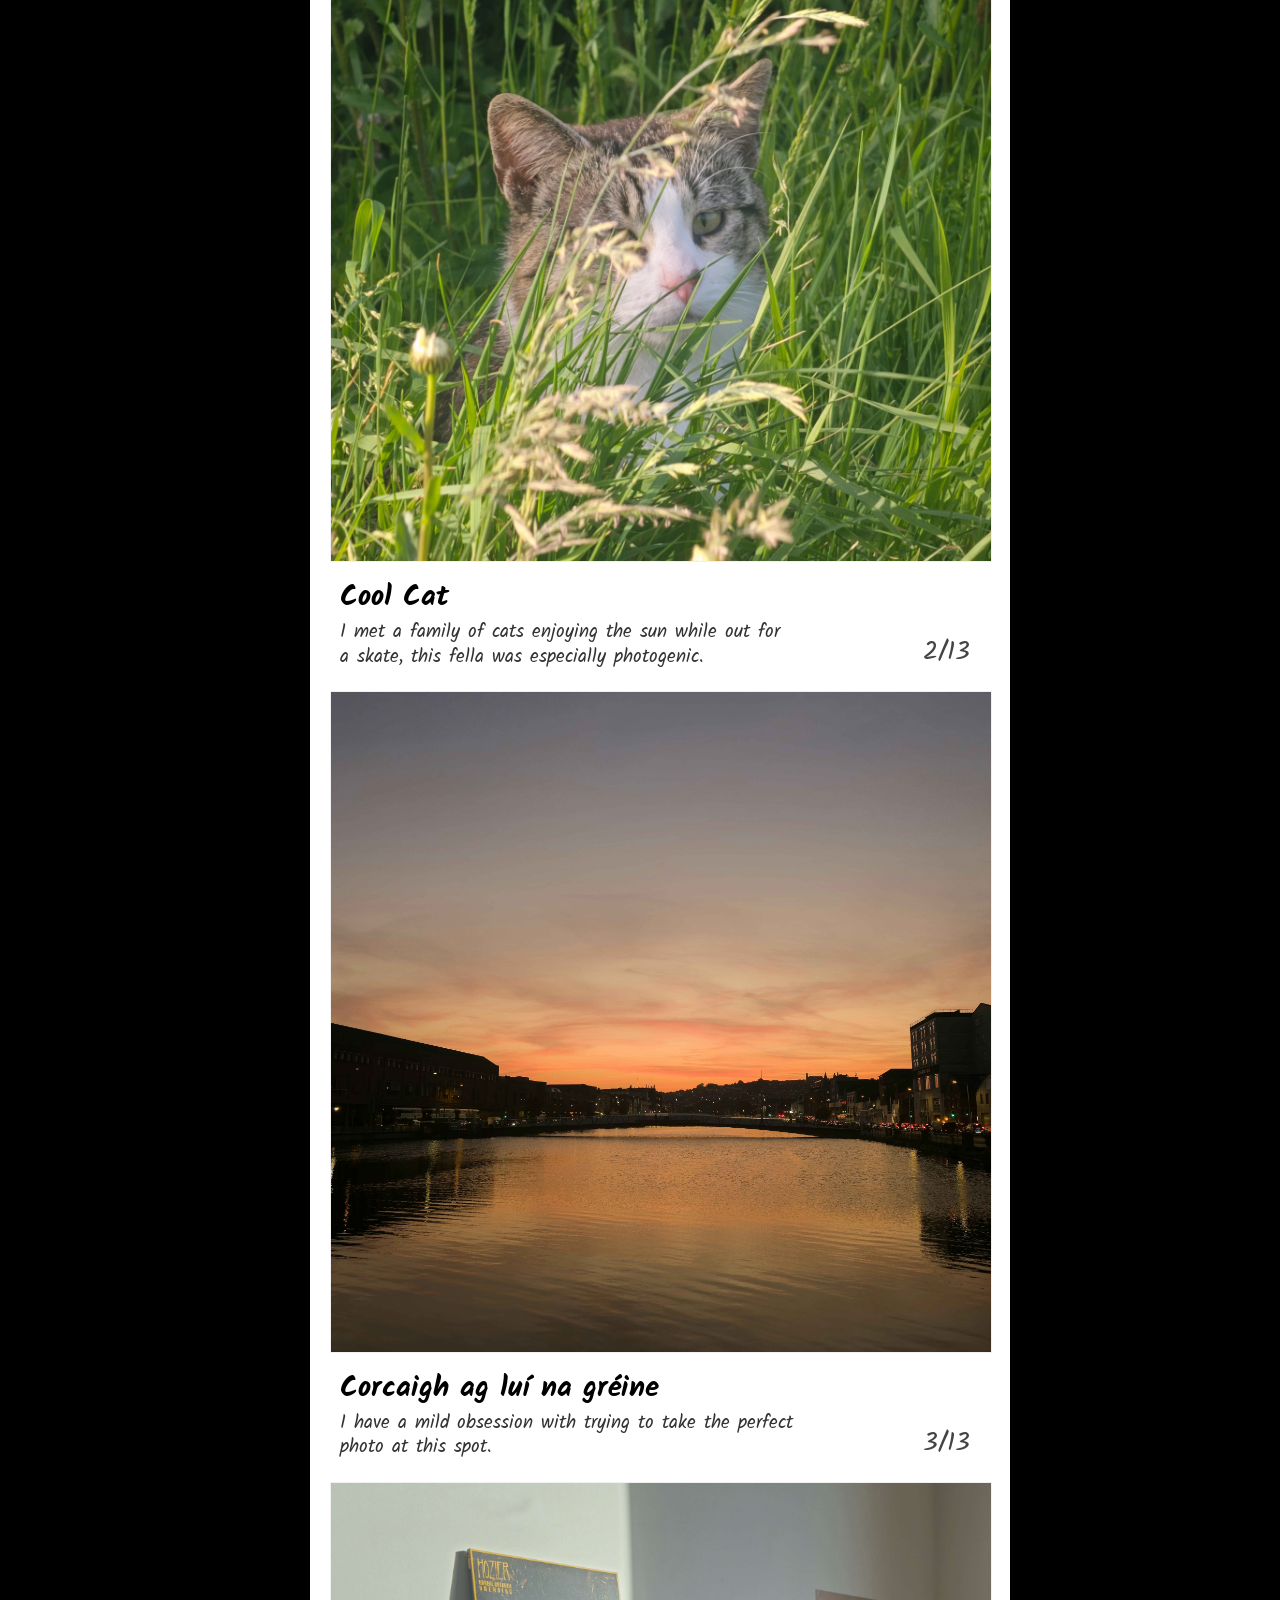
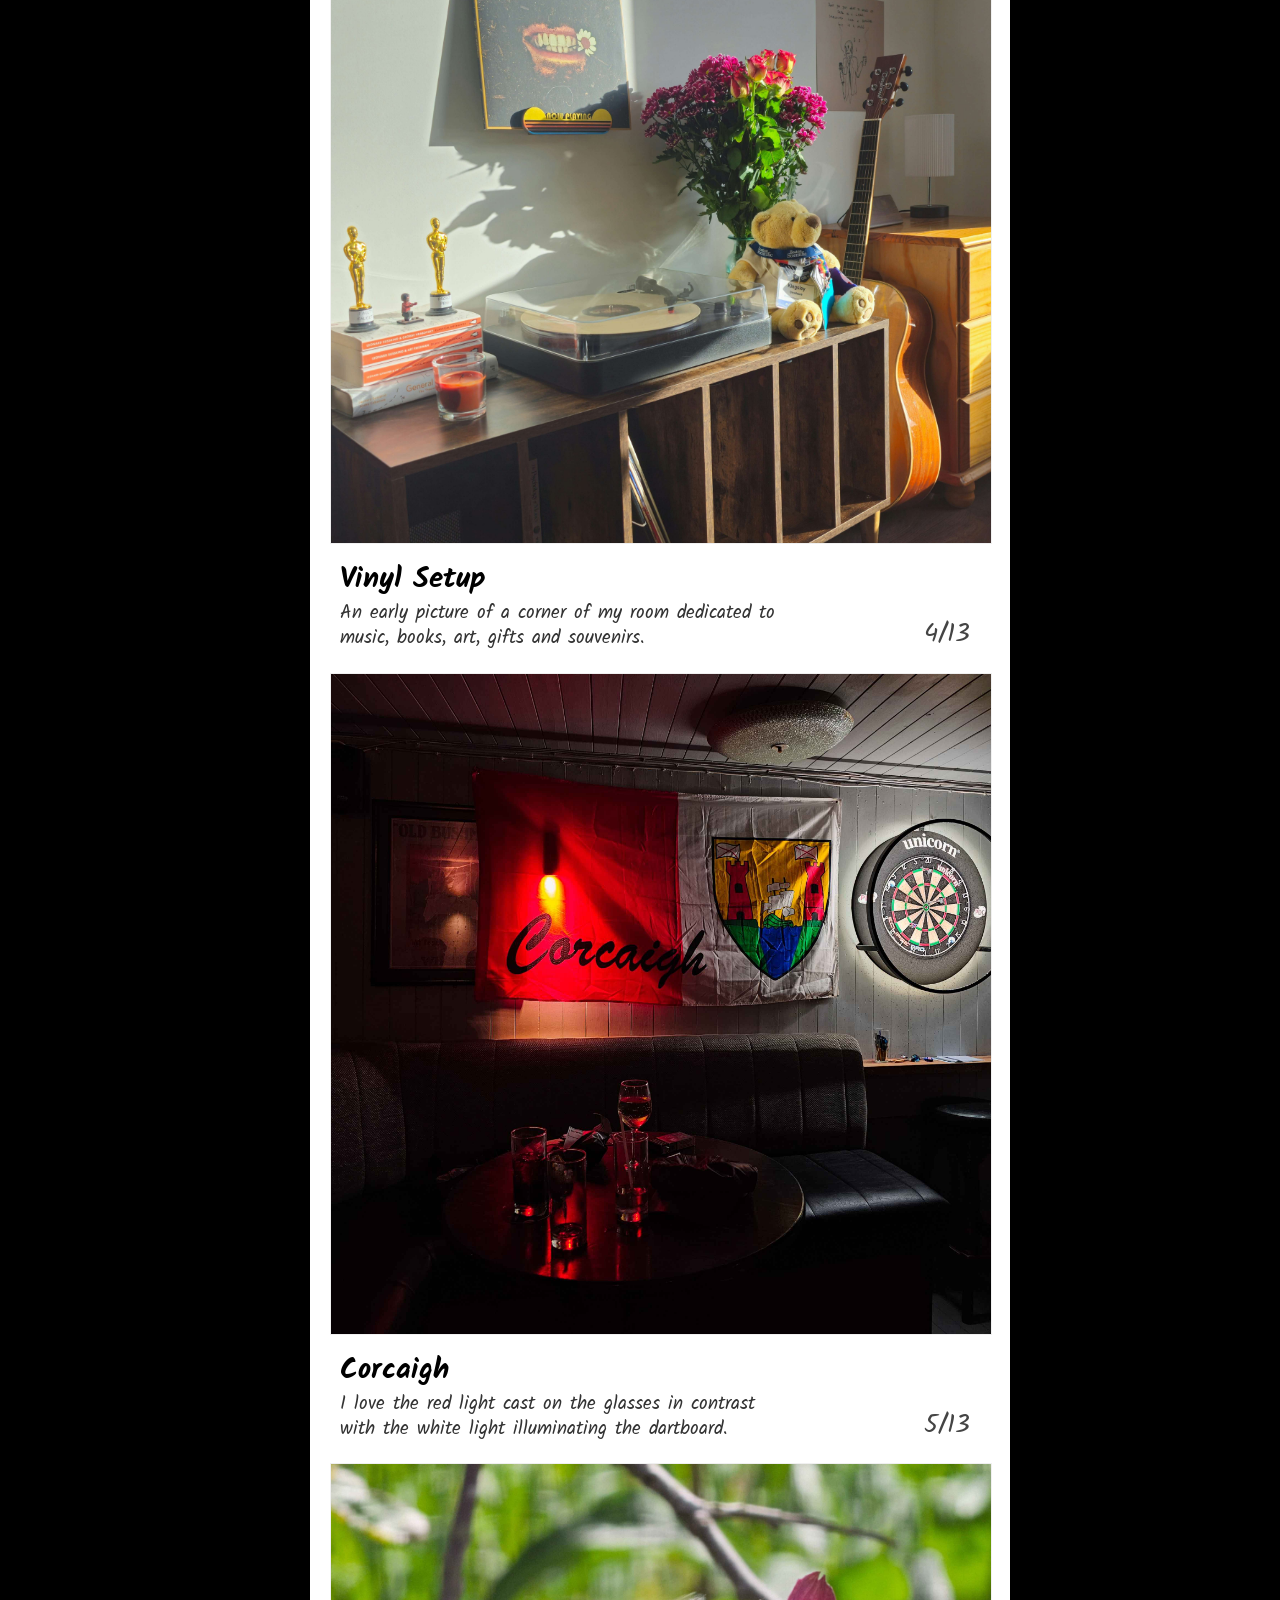
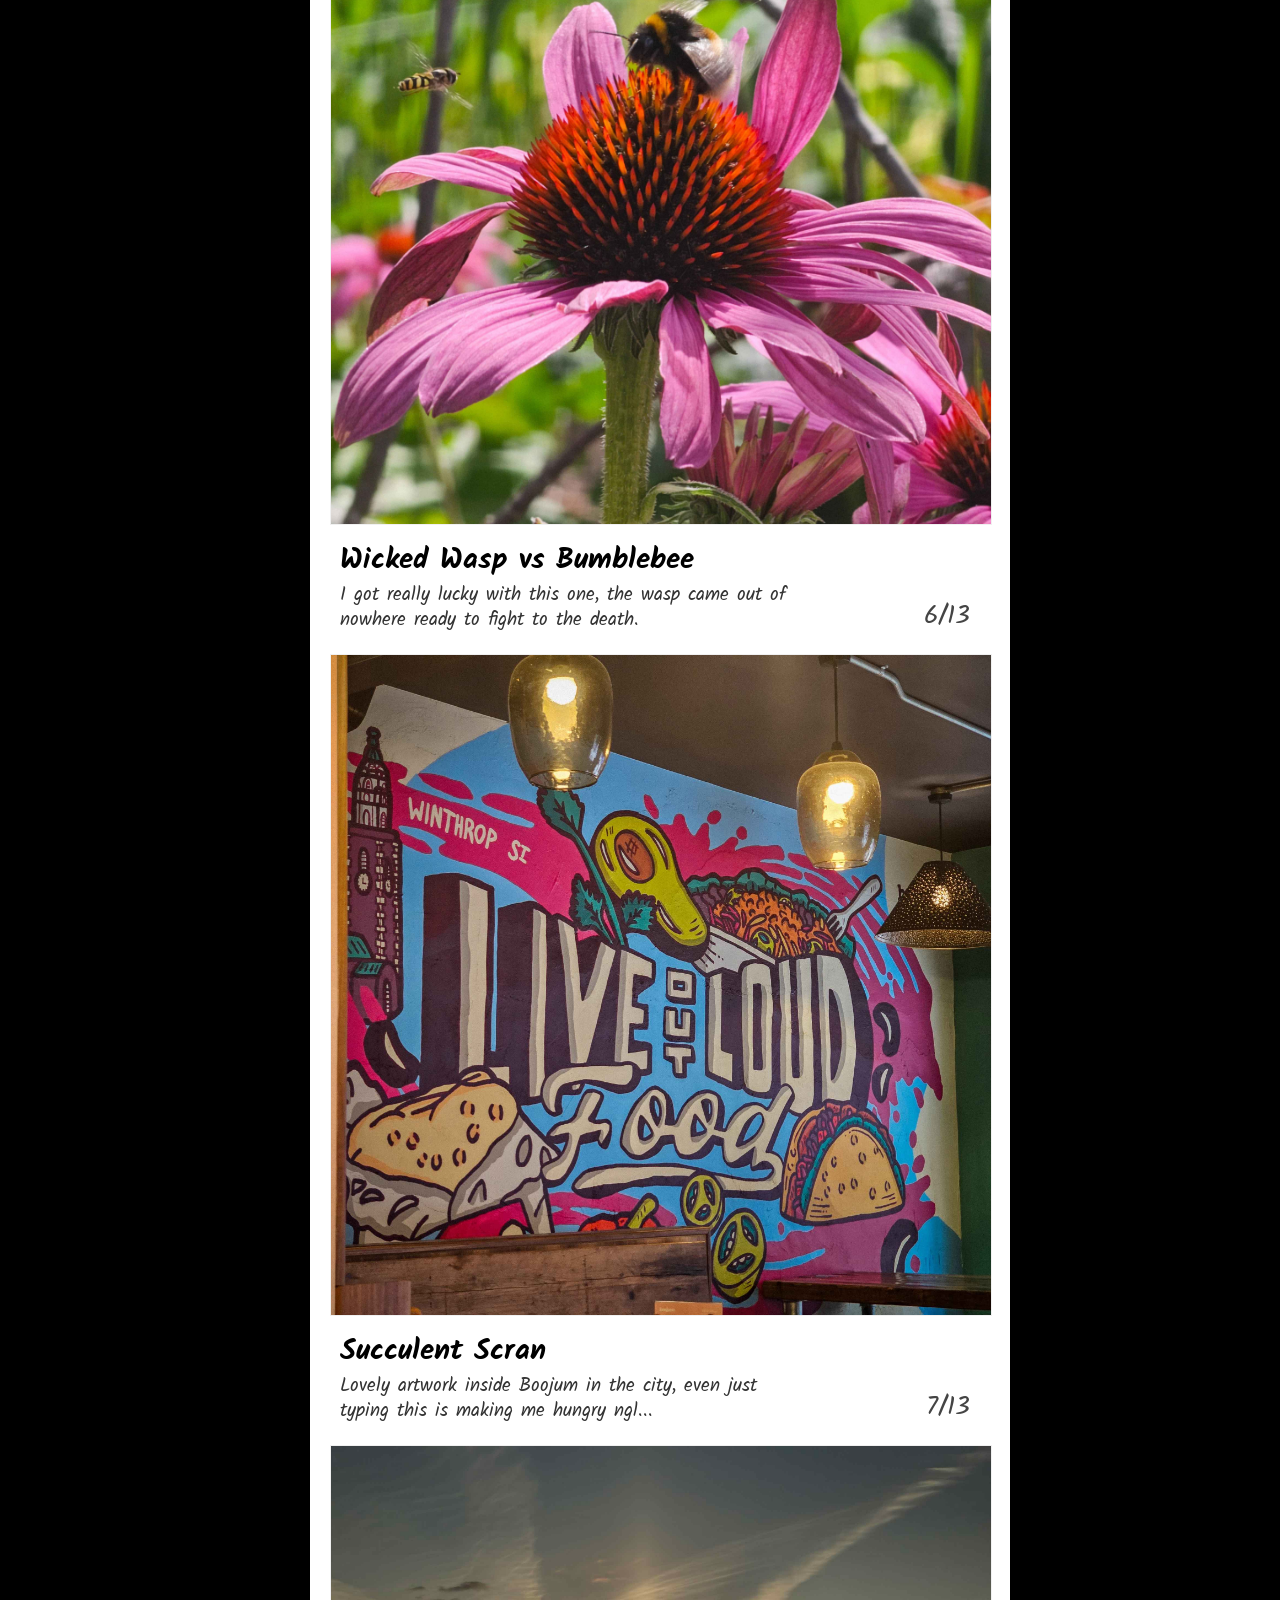
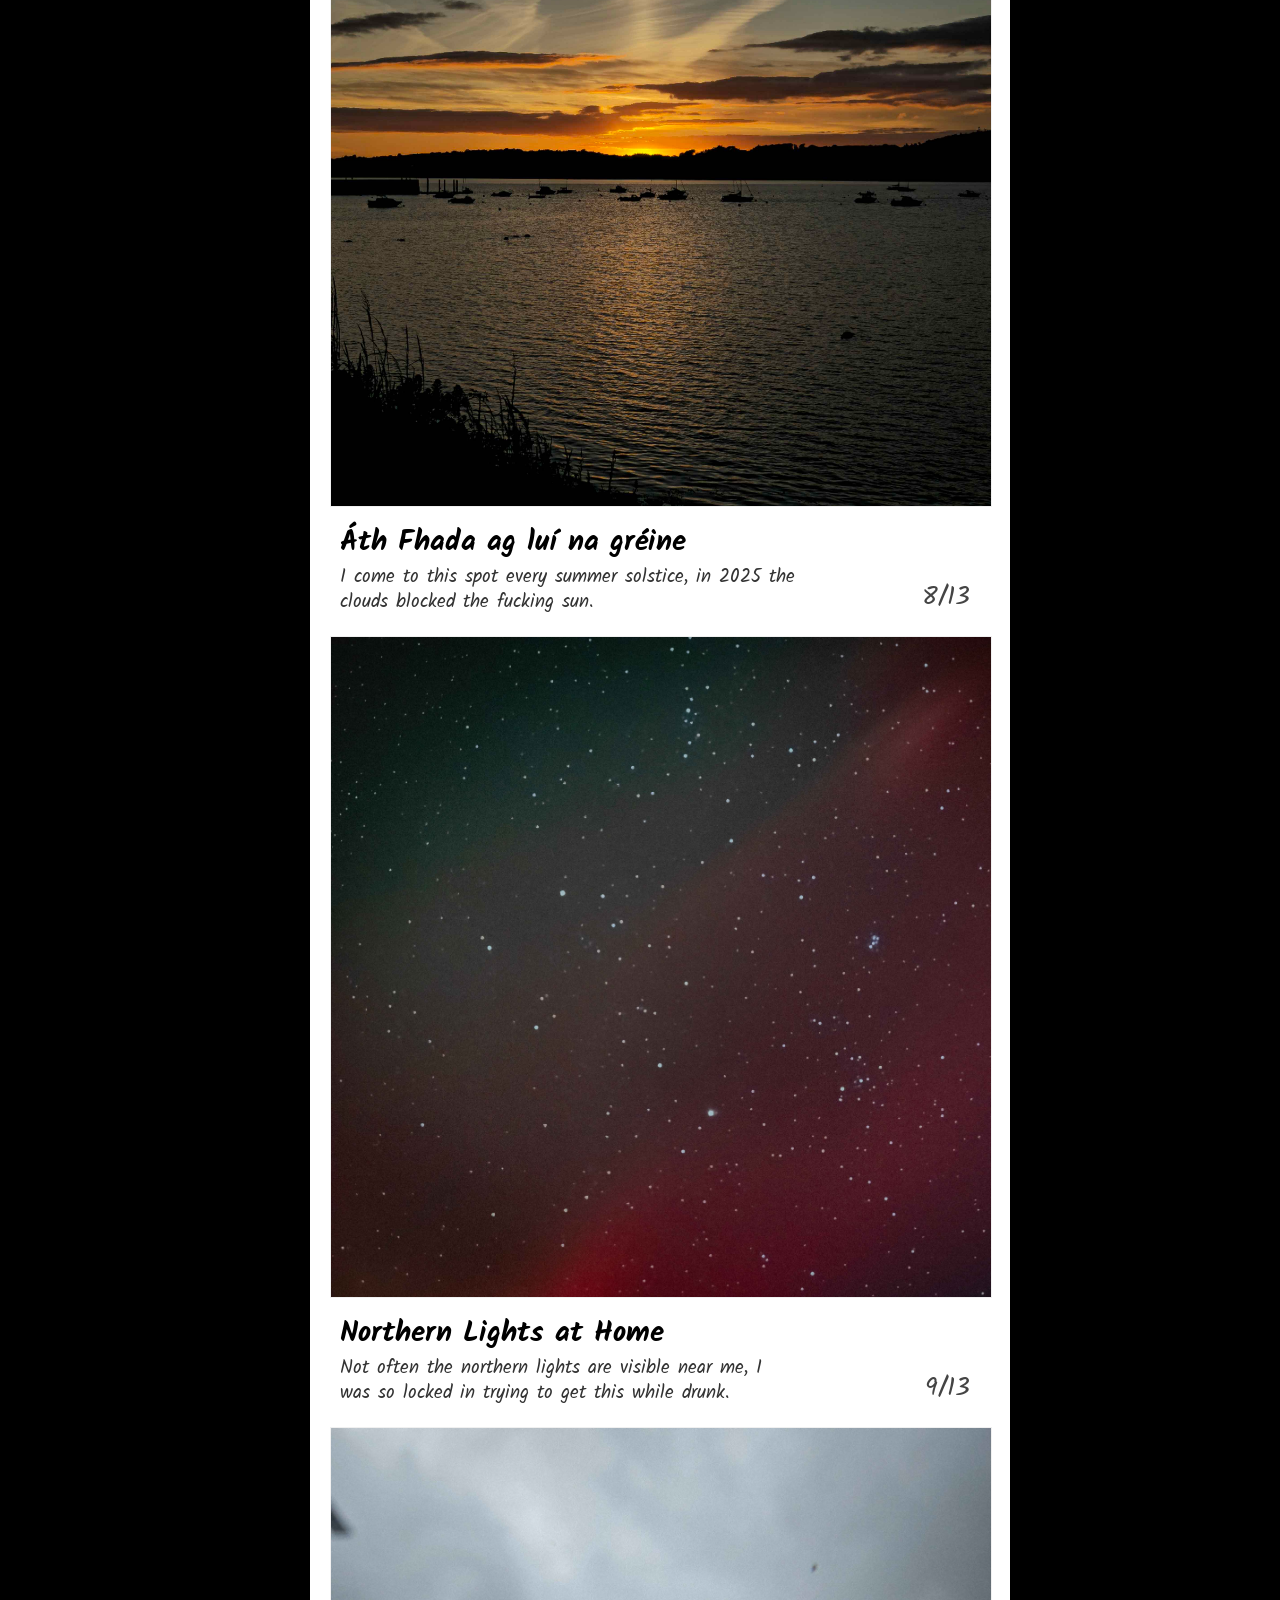
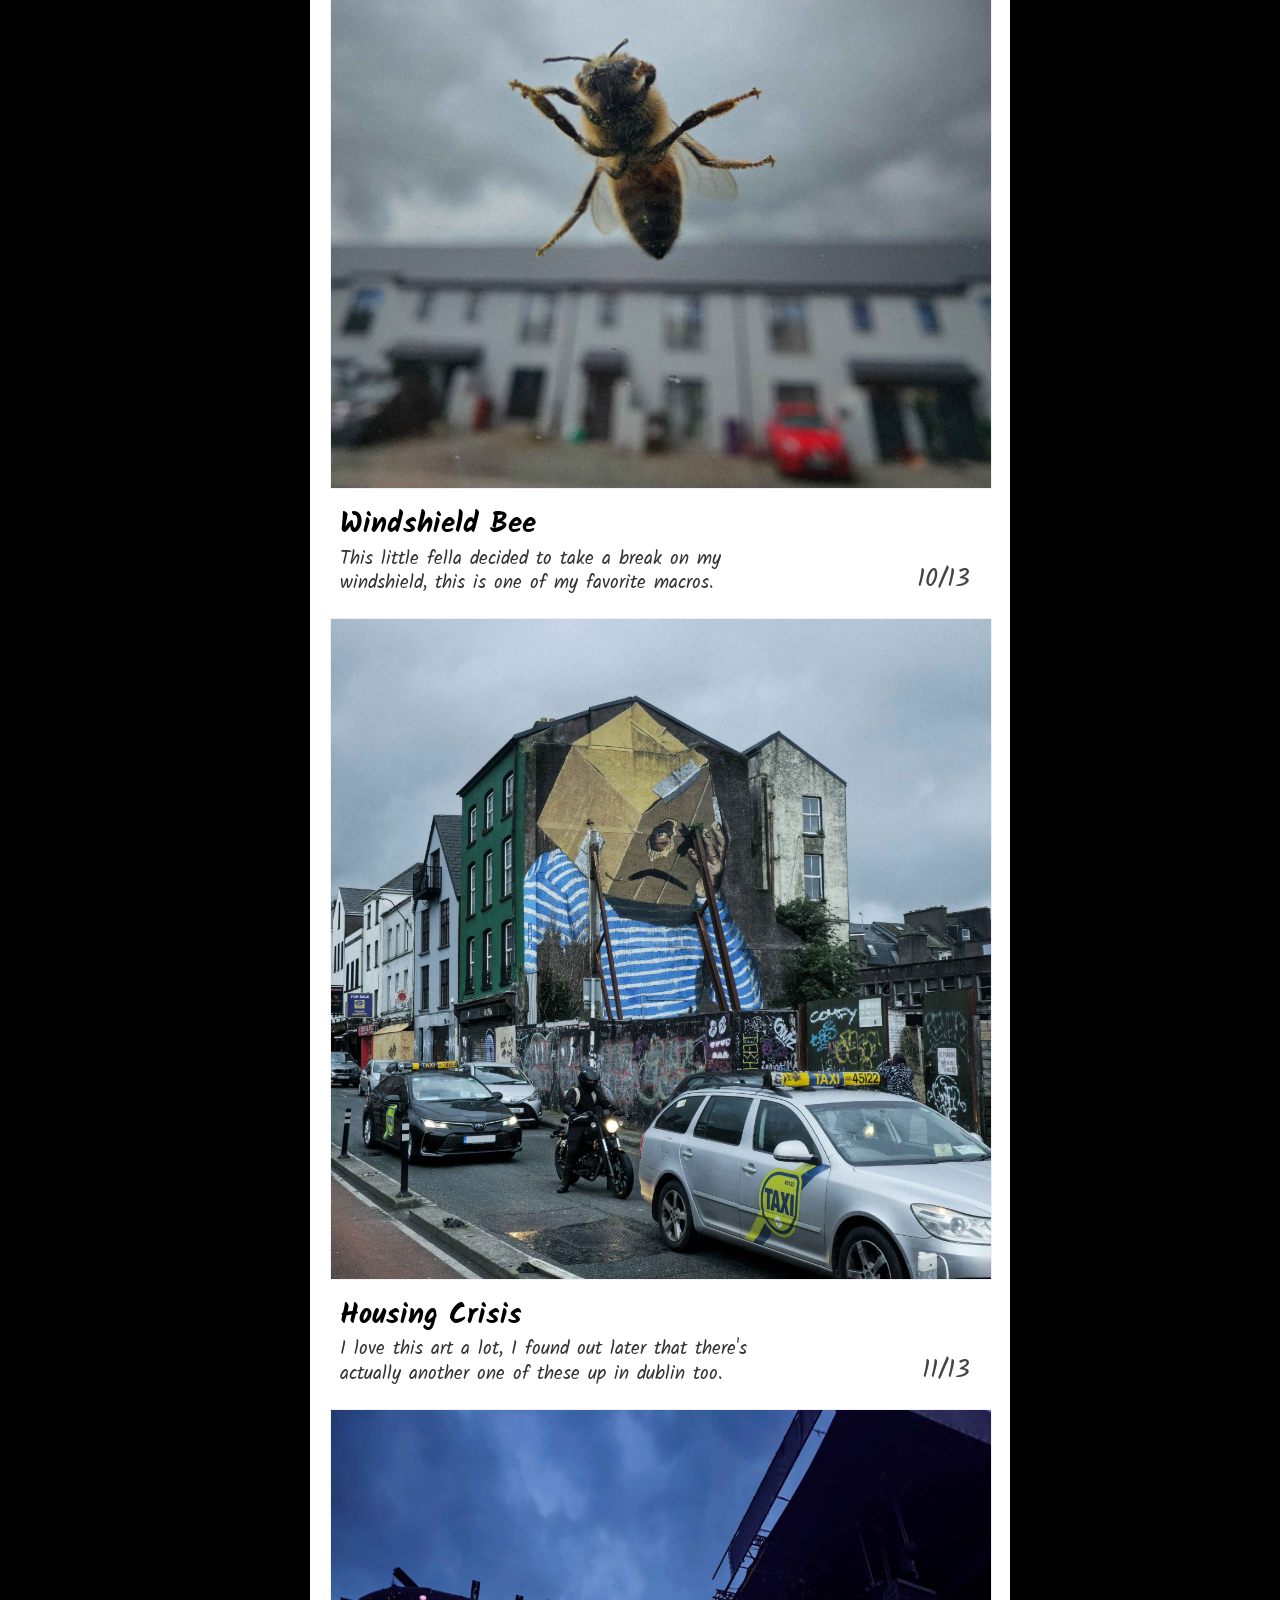
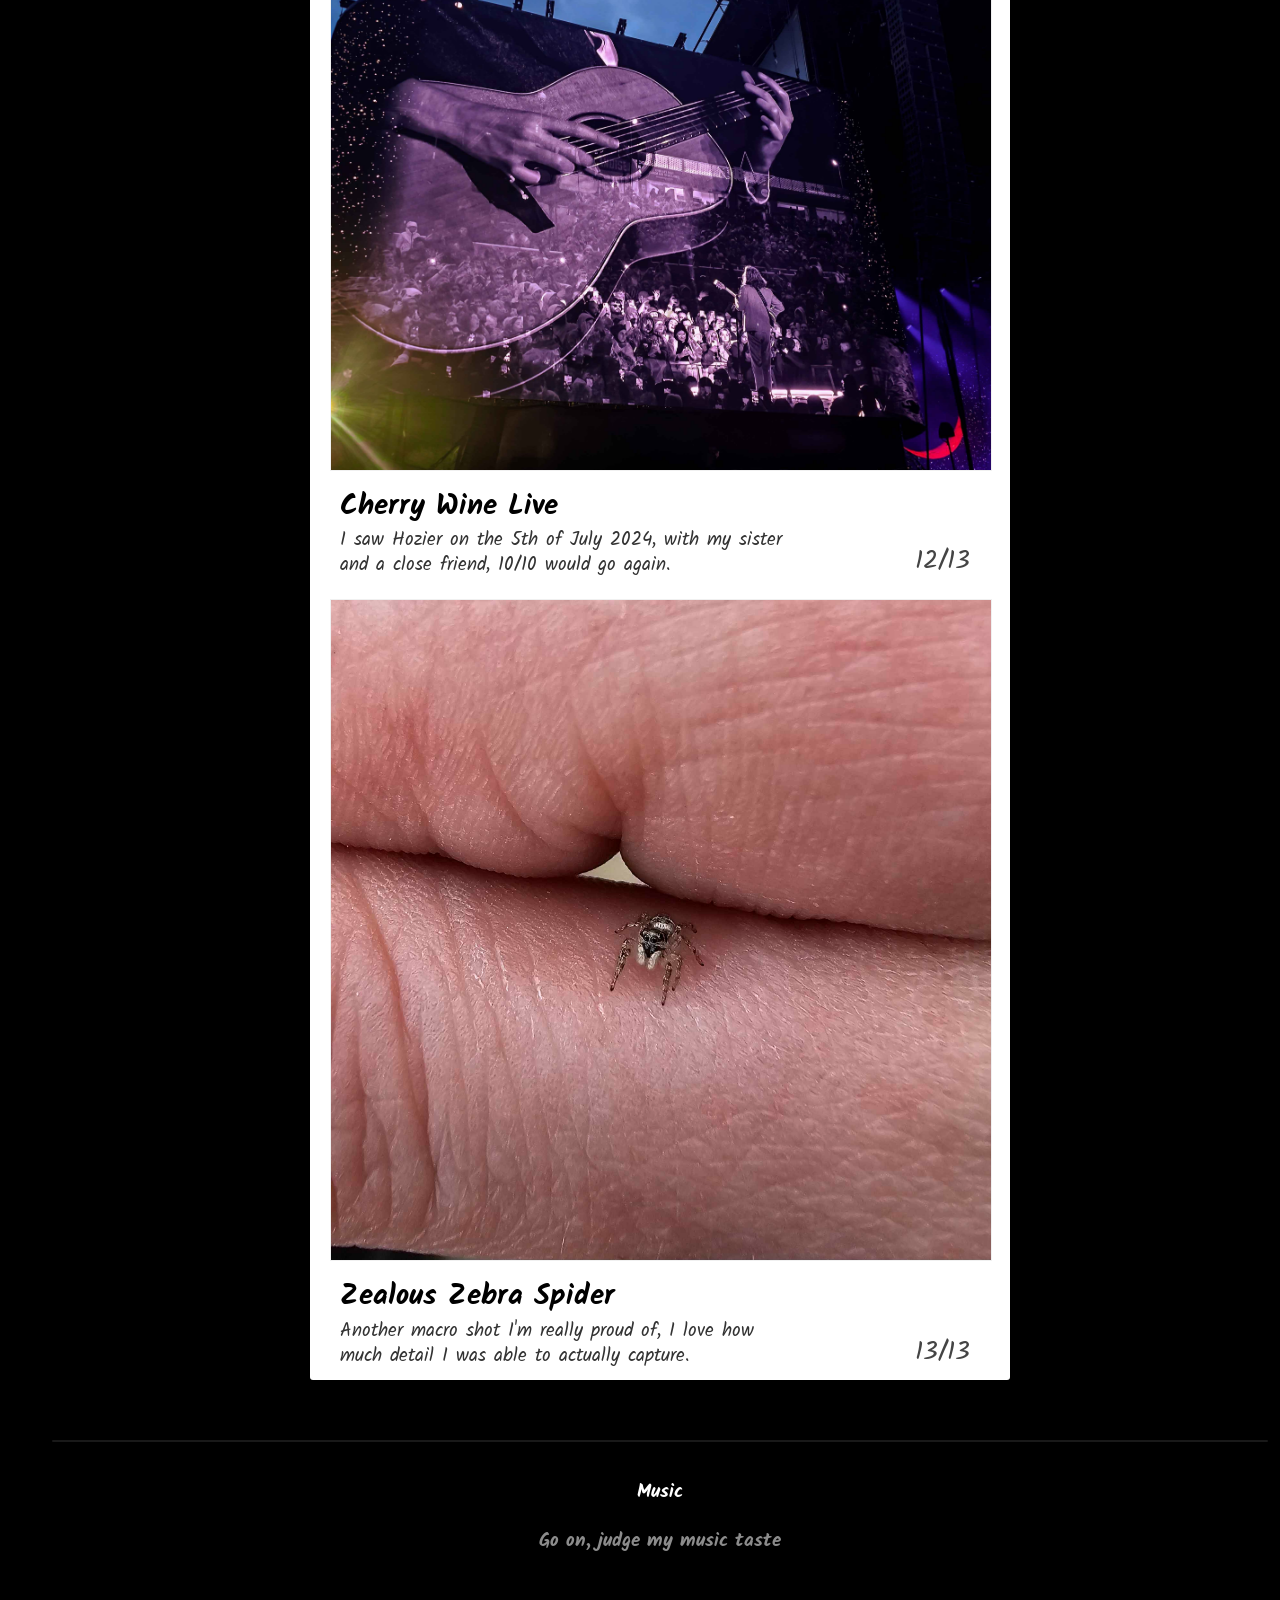
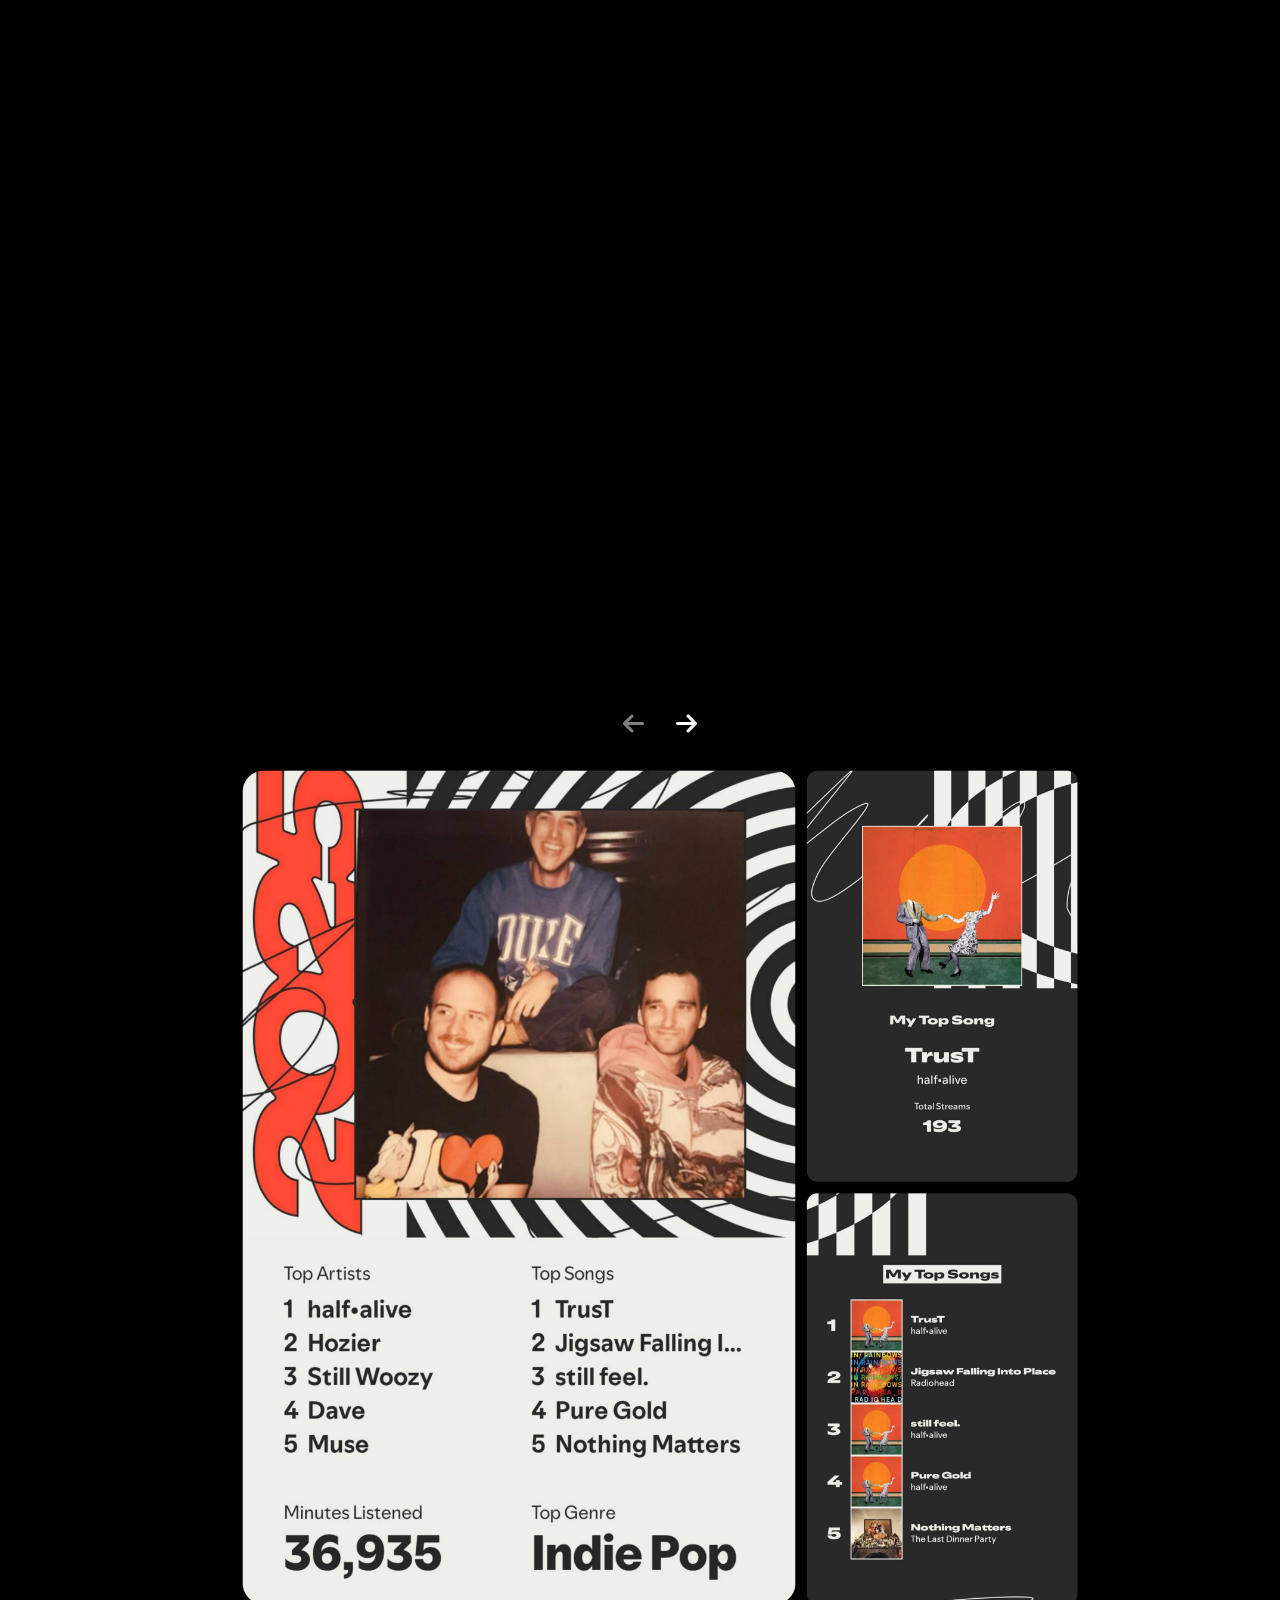
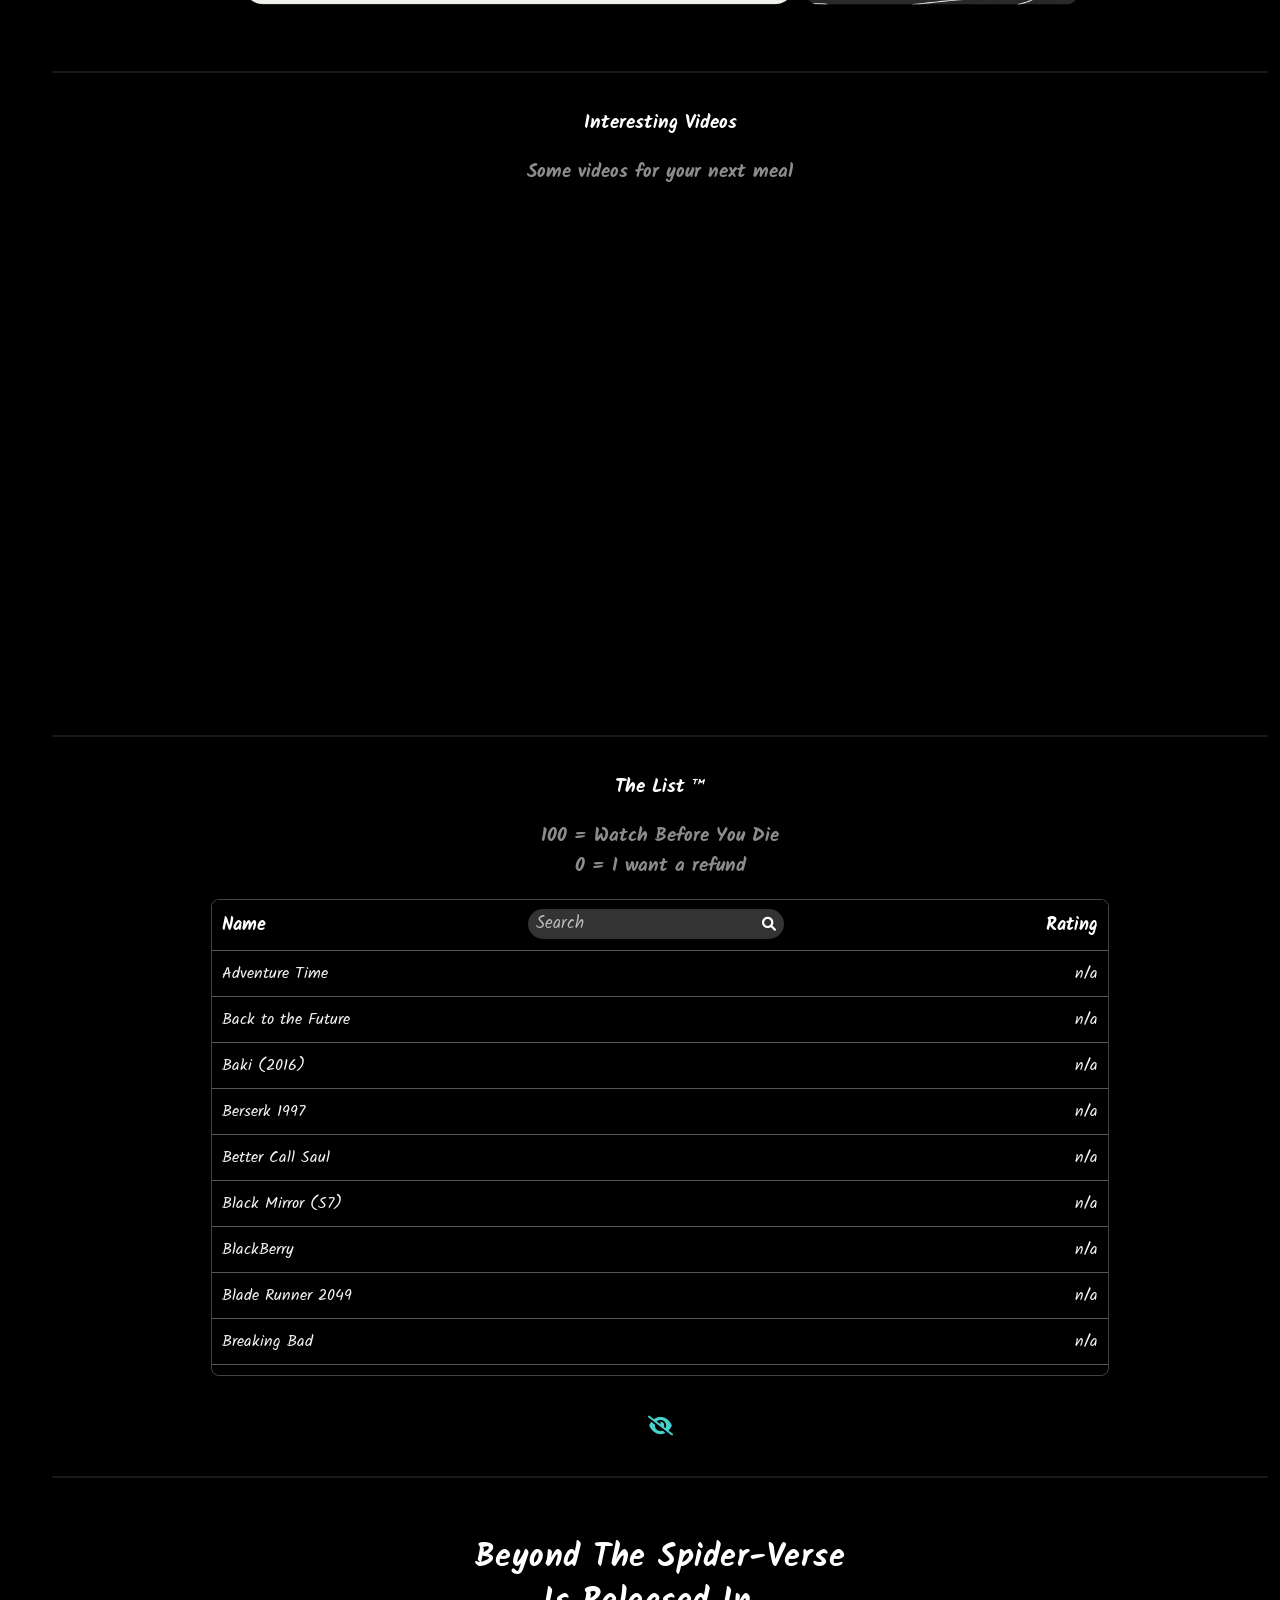
==== commit 2250489d: "Added flavor text for section titles, readjusted btsv countdown to be more accurate" ====
--- a/index.html
+++ b/index.html
@@ -175,7 +175,10 @@
 
         <!-- My Thoughts Section -->
         <hr class="my-divider">
+        <hgroup class="center-text top-margin">
         <h3 class="kalam-bold center-text">My Thoughts</h3>
+        <h3 class="kalam-regular"></h3>
+        </hgroup>
         <div class="my-thoughts">
           <div class="card-shell is-notnew-card">
             <div class="post-card">
@@ -199,15 +202,22 @@
           
 
         <!-- Photography Section -->
-        <hr class="my-divider">
+        
+        <hr class="my-divider">
+        <hgroup class="center-text top-margin">
         <h3 id="photography-section" class="kalam-bold center-text">Photography</h3>
+        <h3 class="kalam-regular">All photos taken on my S23 Ultra</h3>
+        </hgroup>
         <div class="polaroid-wrapper">
           <div class="polaroid-slider"></div>
         </div>
 
         <!-- Music Section (Playlist) -->
         <hr class="my-divider">
+        <hgroup class="center-text top-margin">
         <h3 id="music-section" class="kalam-bold center-text">Music</h3>
+        <h3 class="kalam-regular">Go on, judge my music taste</h3>
+        </hgroup>
         <div class="spotify-container">
           <div class="spotify-wrapper">
             <div class="playlist active">
@@ -257,7 +267,10 @@
 
         <!-- Interesting Videos Section -->
         <hr class="my-divider">
+        <hgroup class="center-text top-margin">
         <h3 class="kalam-bold center-text">Interesting Videos</h3>
+        <h3 class="kalam-regular">Some videos for your next meal</h3>
+        </hgroup>
         <div class="video-container">
           <iframe 
             class="youtube-embed lazy-load-iframe"
@@ -269,7 +282,13 @@
 
         <!-- The List Section -->
         <hr class="my-divider">
+        <hgroup class="center-text top-margin">
         <h3 class="kalam-bold center-text">The List ™</h3>
+        <h3 class="kalam-regular">
+          100 = Watch Before You Die<br>
+          0 = I want a refund
+        </h3>
+        </hgroup>
         <div class="theList-outer">
           <div class="theList-inner">  
             <table class="theList-table" id="theListTable">
@@ -322,7 +341,10 @@
 
         <!-- About Me Section -->
         <hr class="my-divider">
+        <hgroup class="center-text top-margin">
         <h3 id="about-me-heading" class="kalam-bold center-text">About Me</h3>
+        <h3 class="kalam-regular">Fun Facts & Some Statements</h3>
+        </hgroup>
         <div class="about-me-container center-text">
           <p class="kalam-regular typing" id="about-me-text"></p>
         </div>
--- a/css/styles.css
+++ b/css/styles.css
@@ -566,7 +566,7 @@
 /* mobile hero sizing */
 @media (max-width: 768px) {
   .hero-figure img {
-    width: 91%;      /* smaller than full-bleed */
+    width: 85%;      /* smaller than full-bleed */
     max-width: 400px; /* hard cap so it doesn't feel huge */
   }
 }
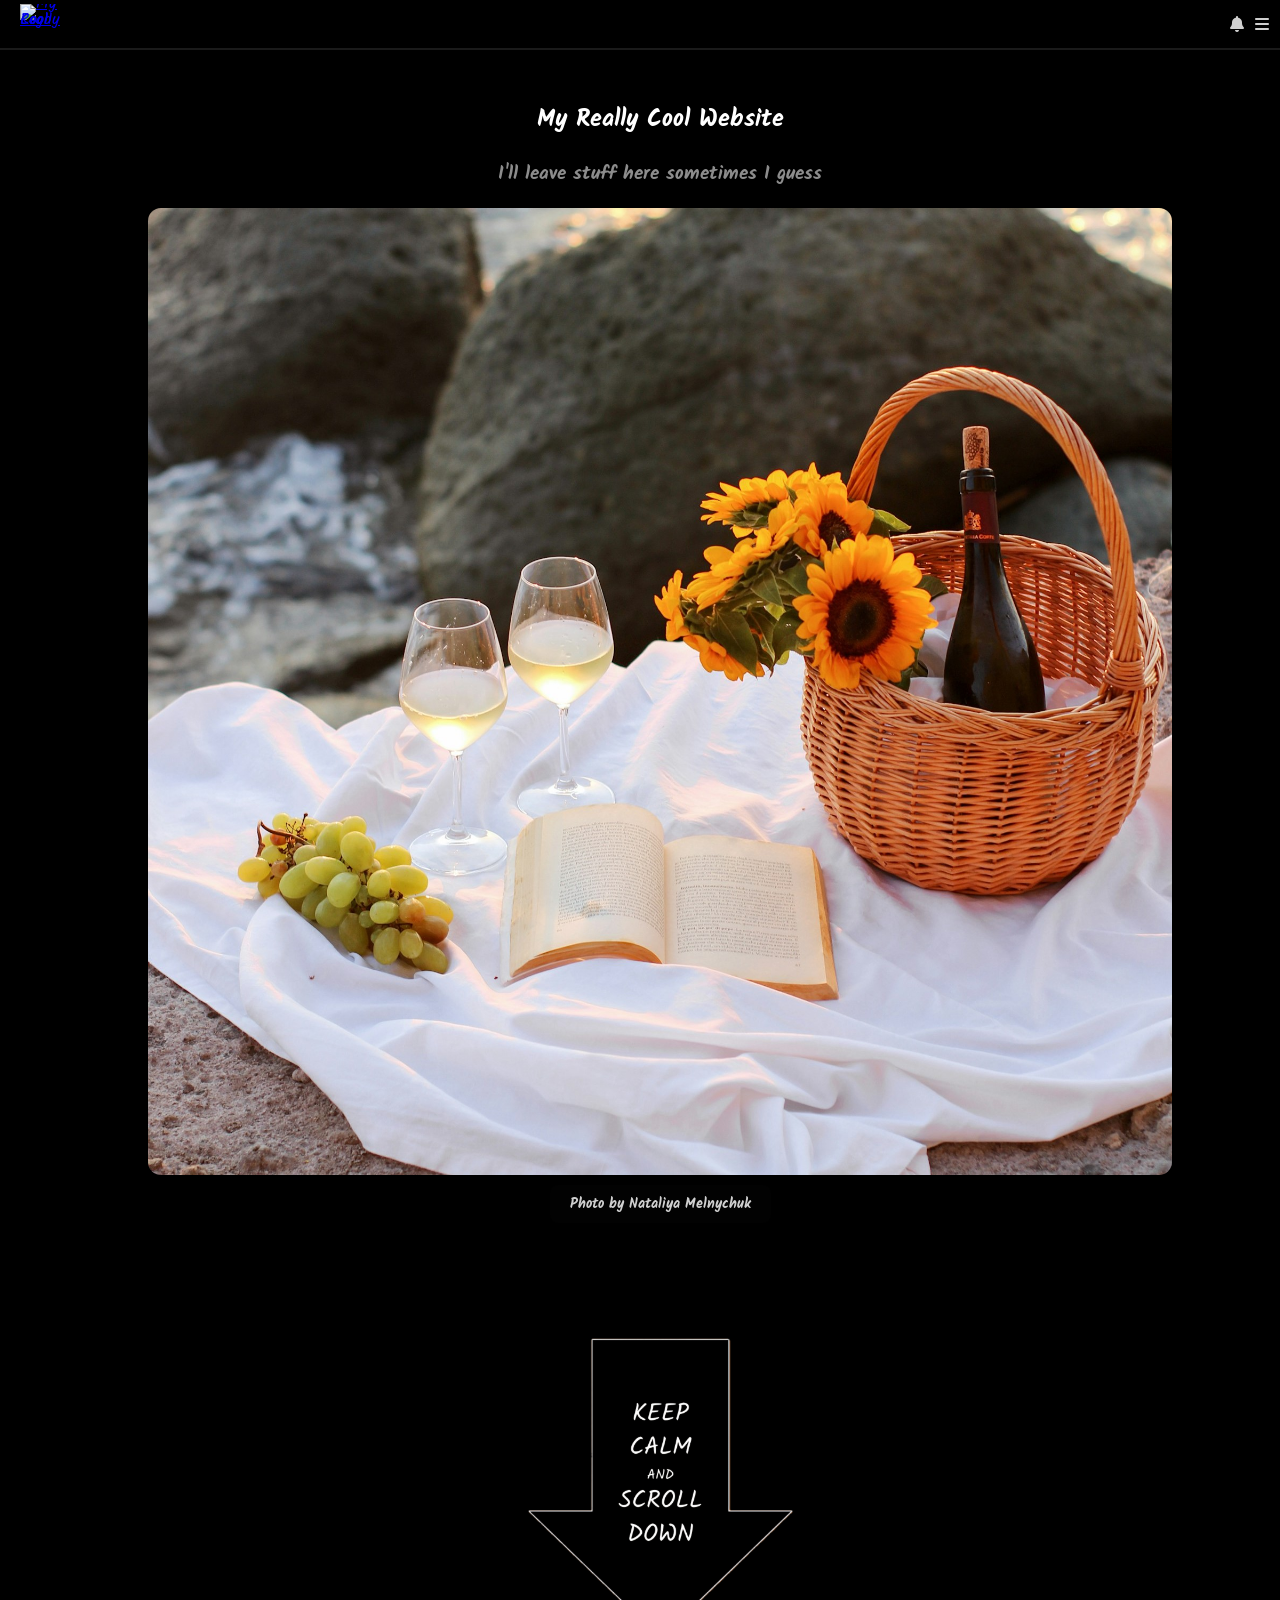
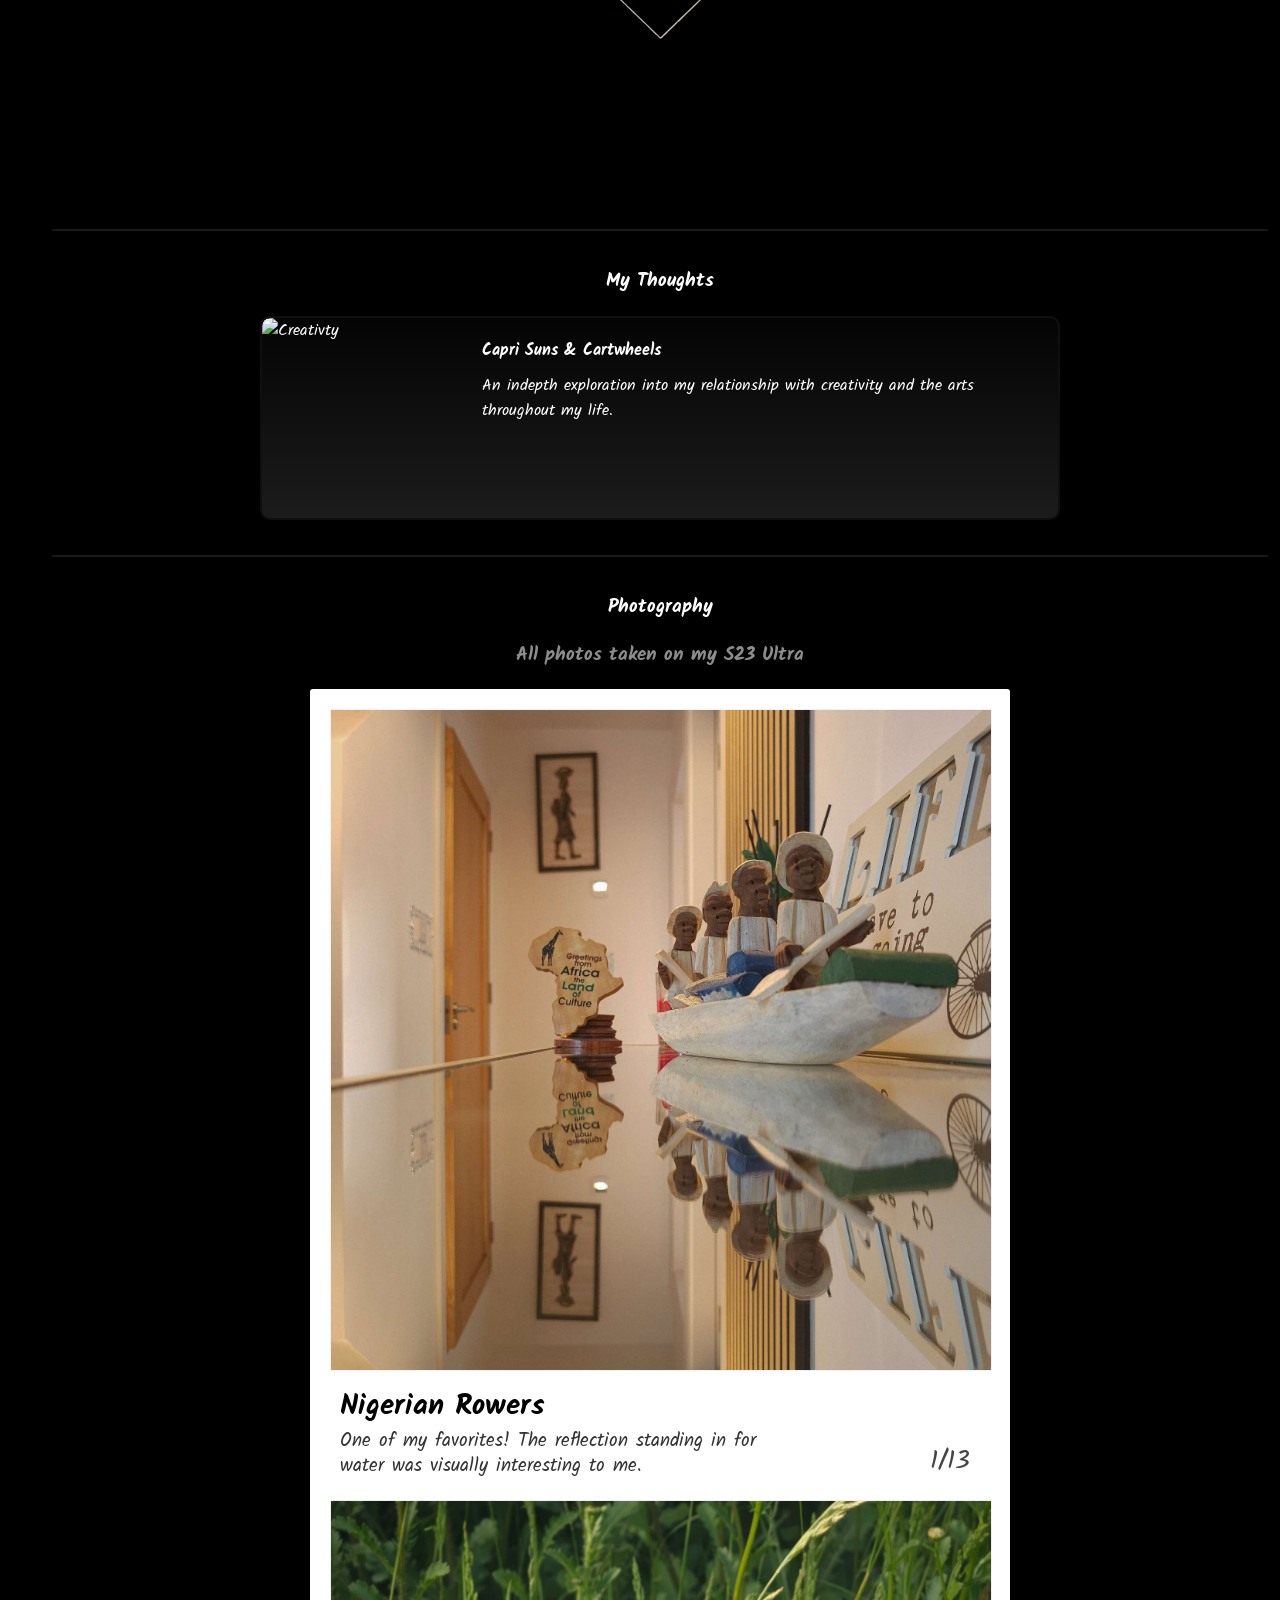
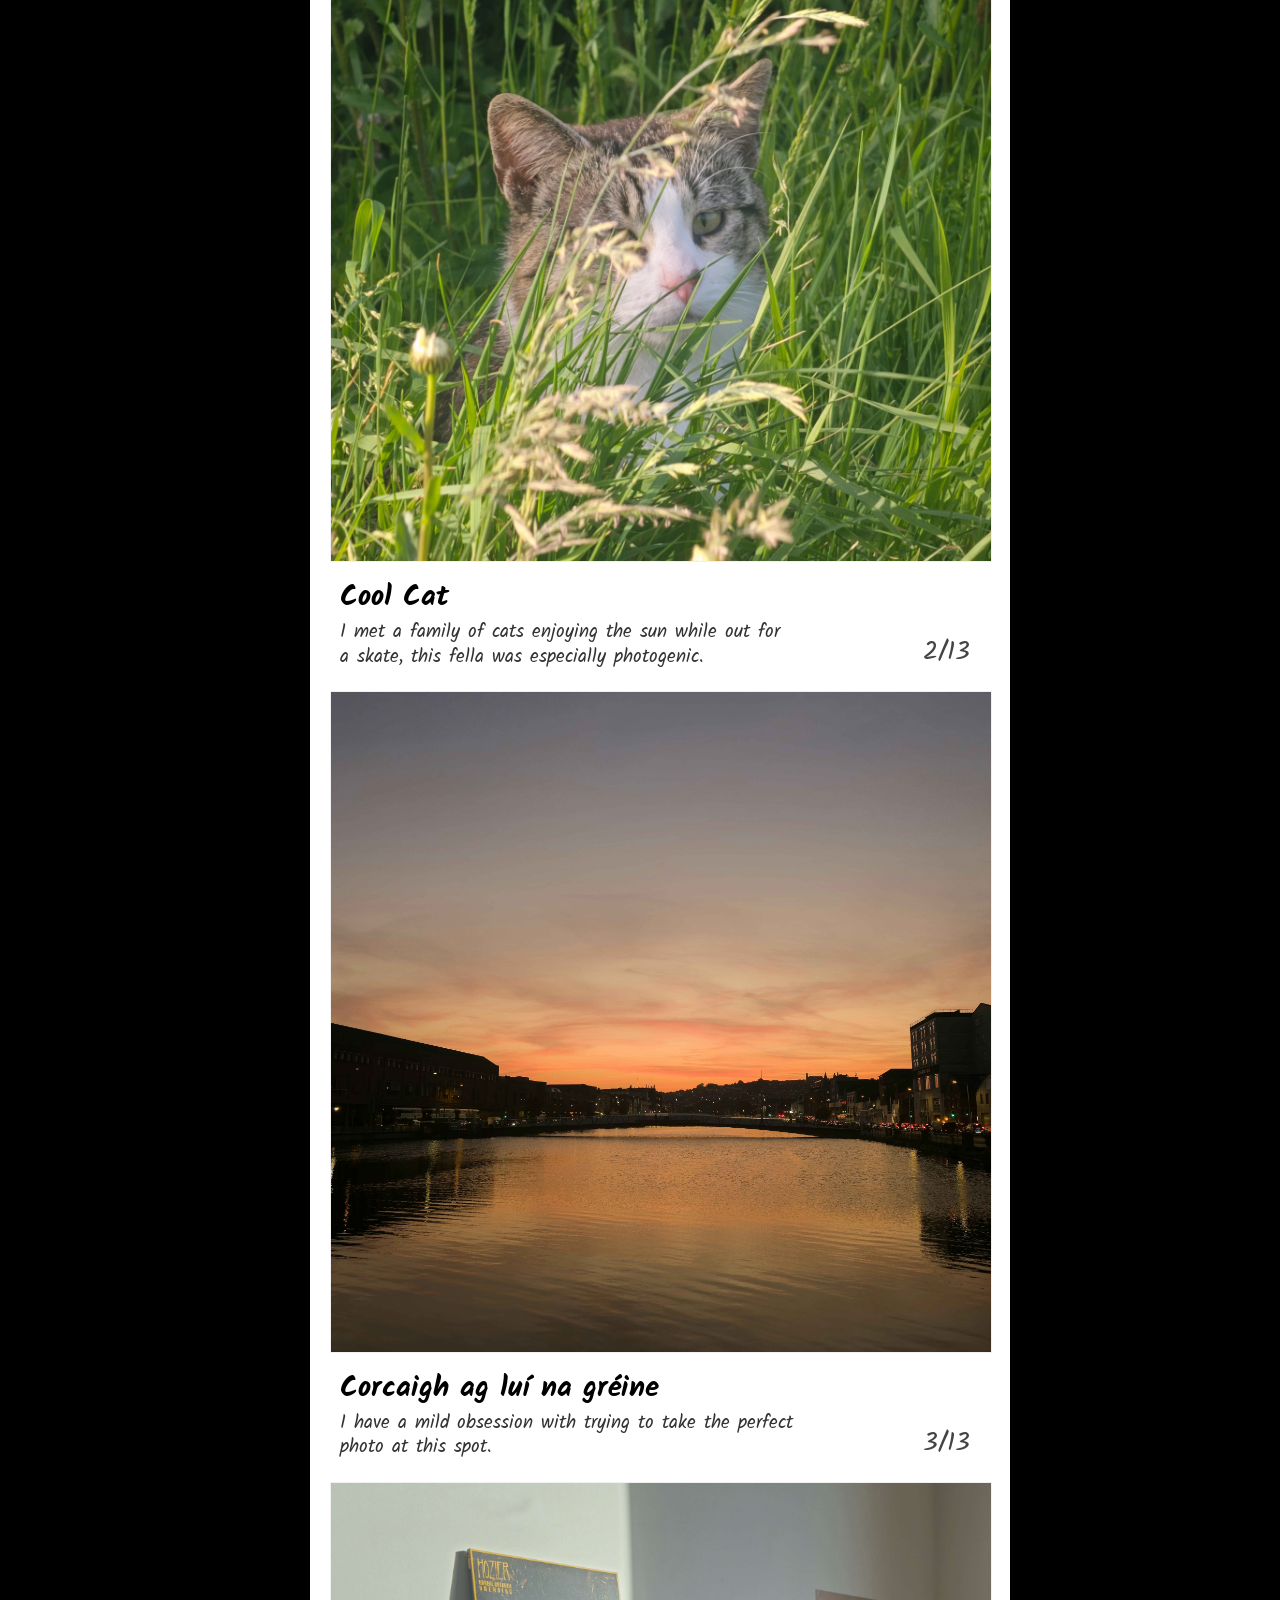
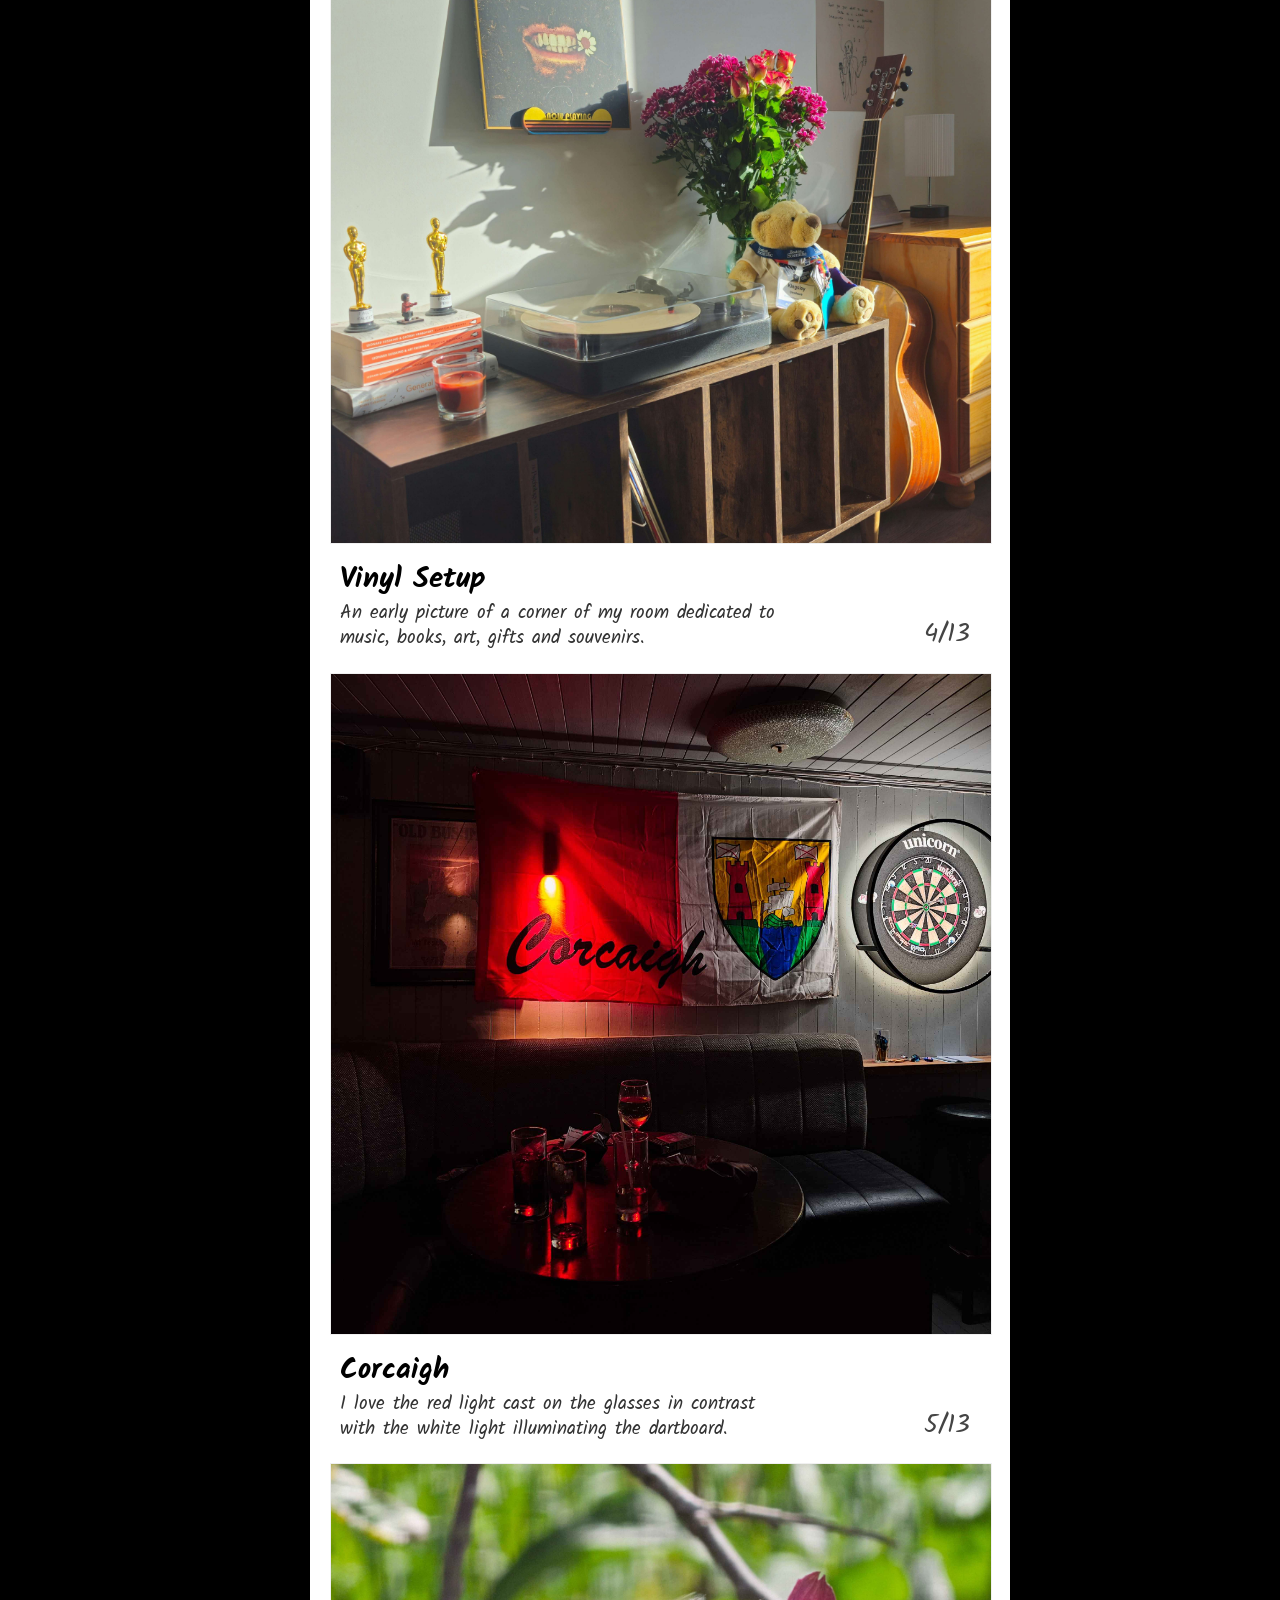
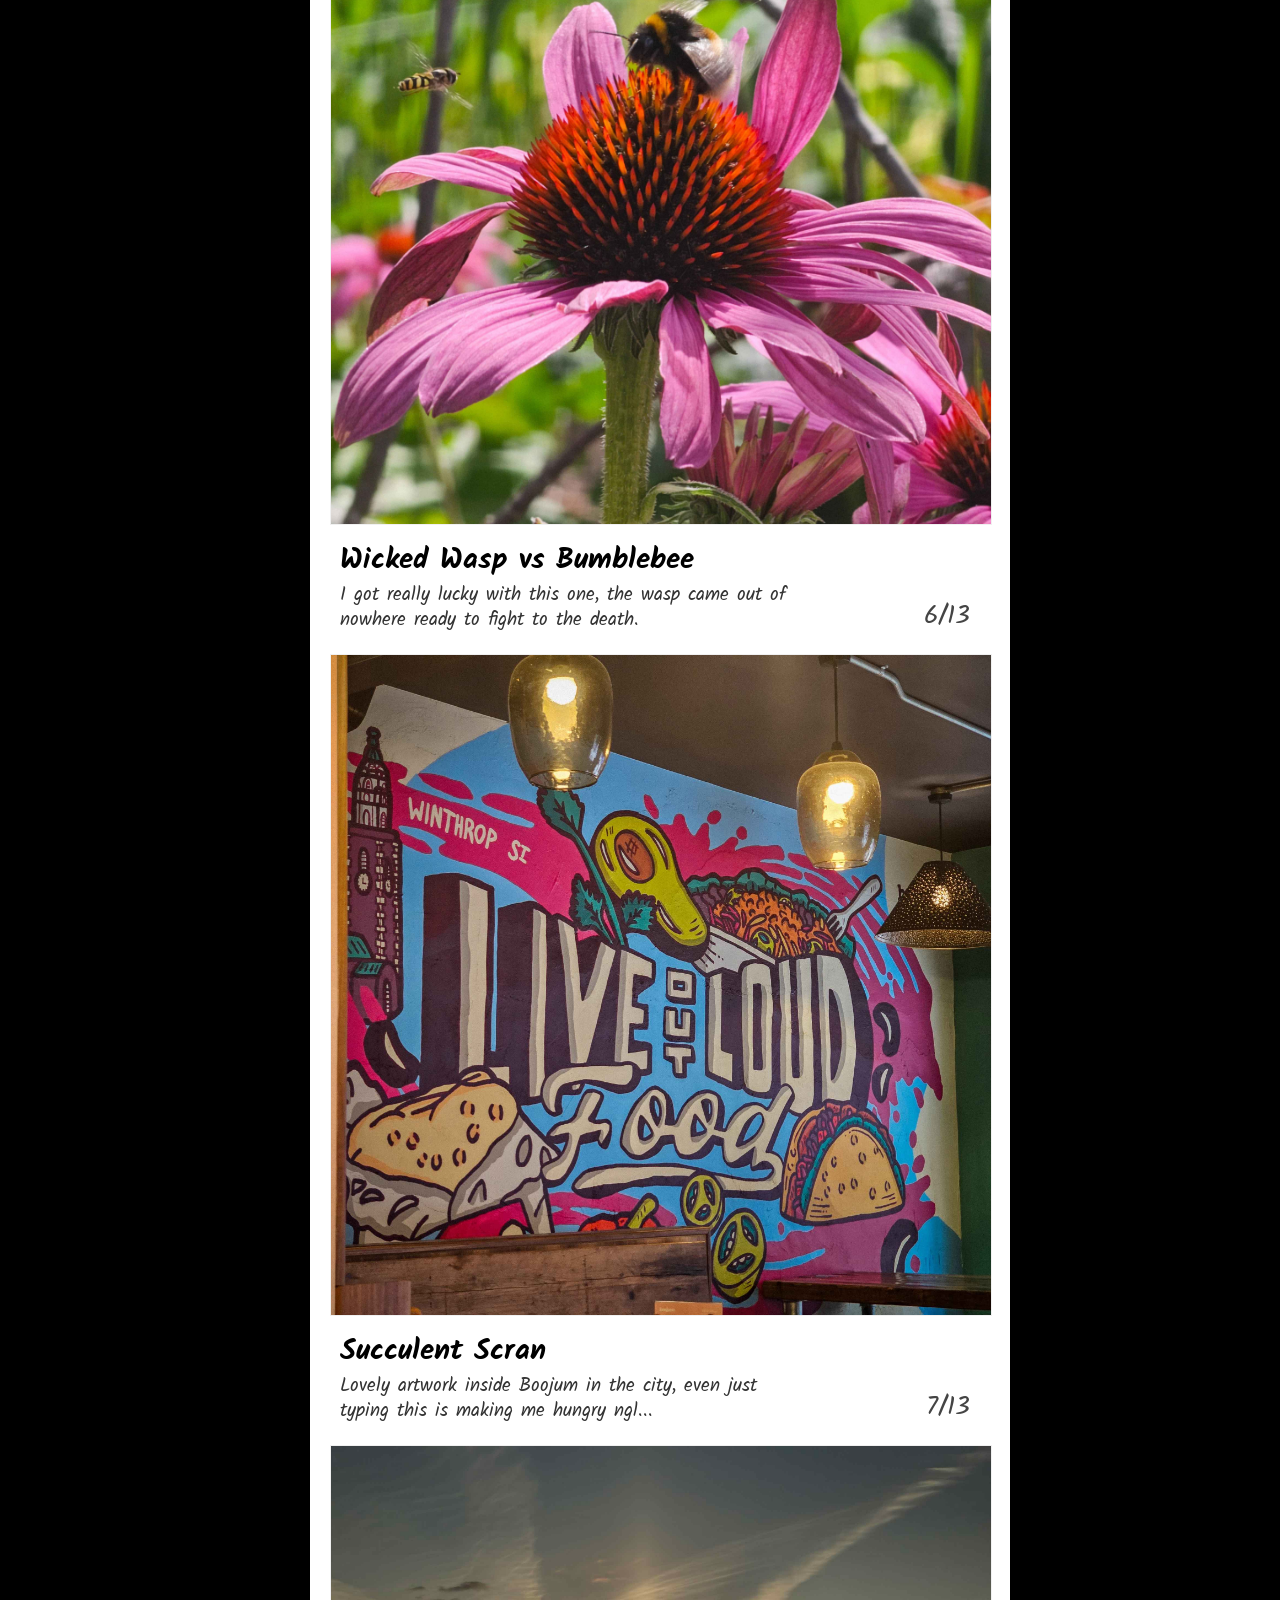
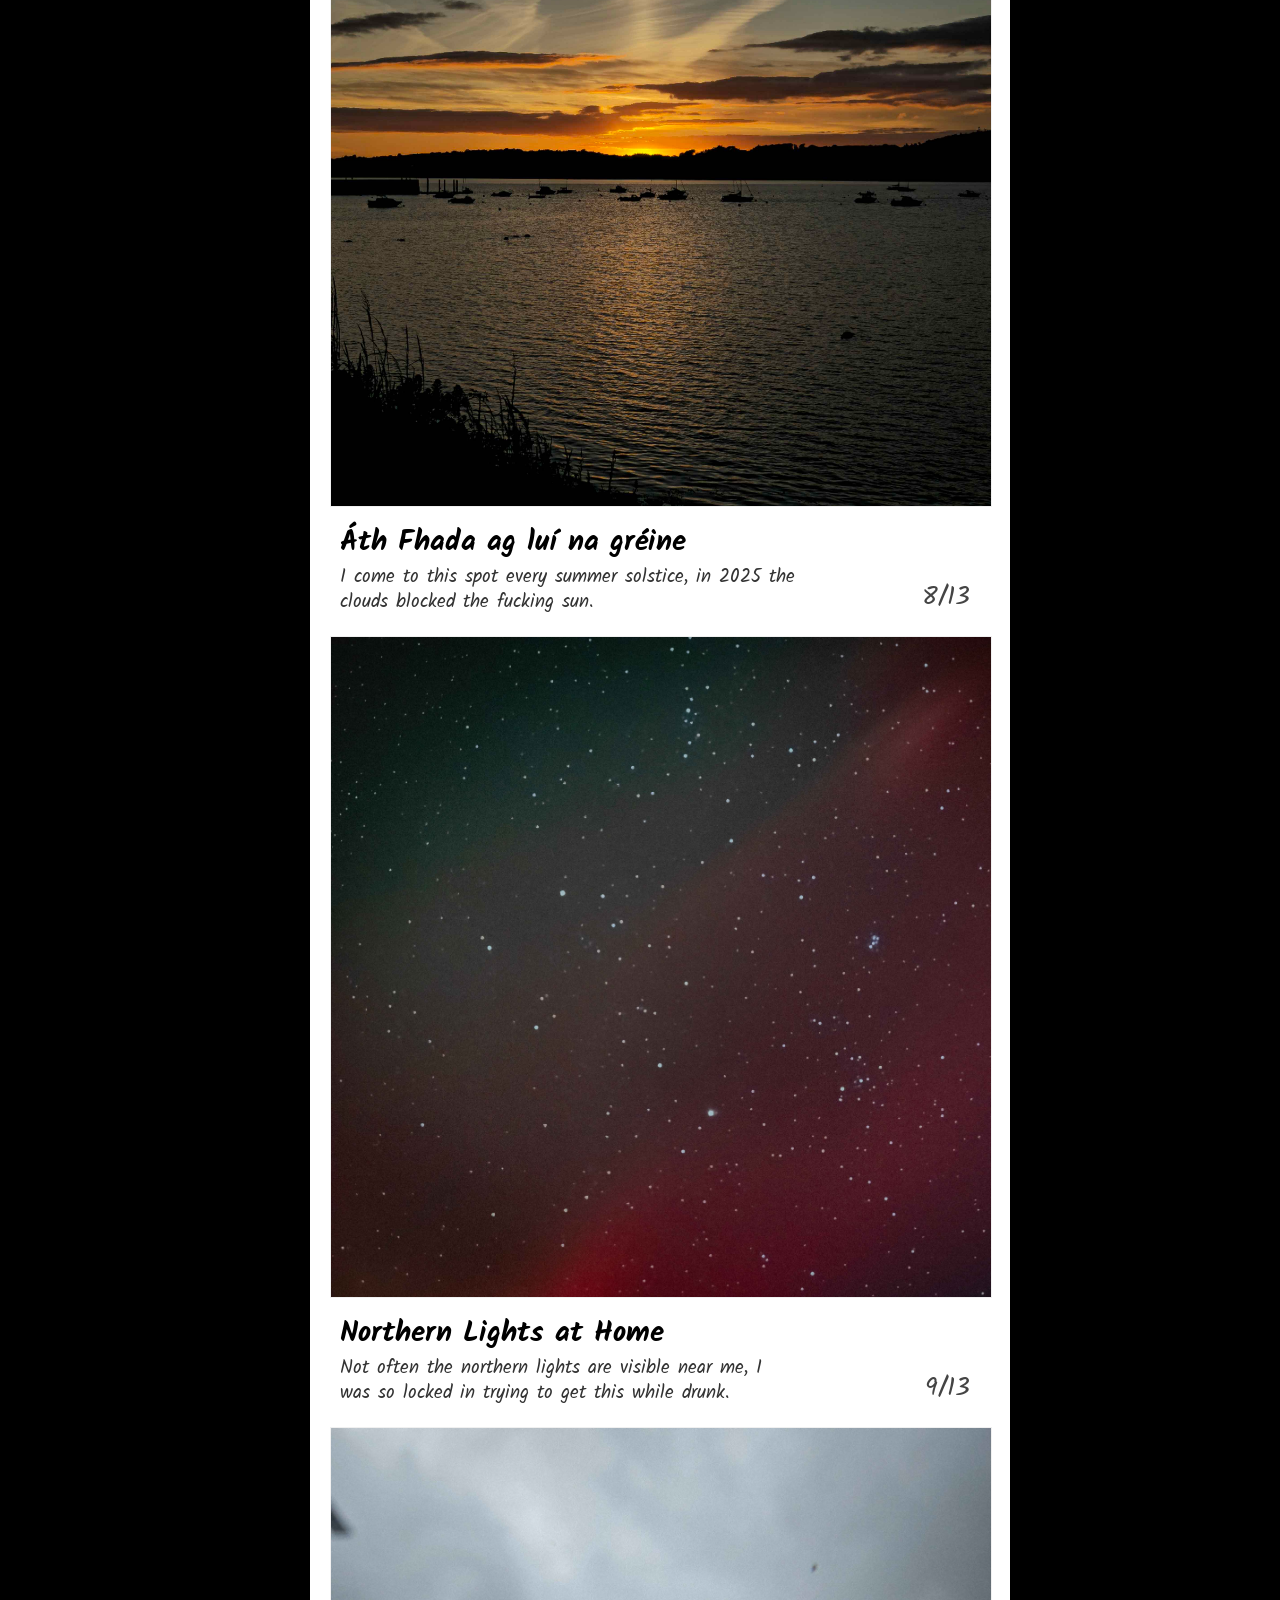
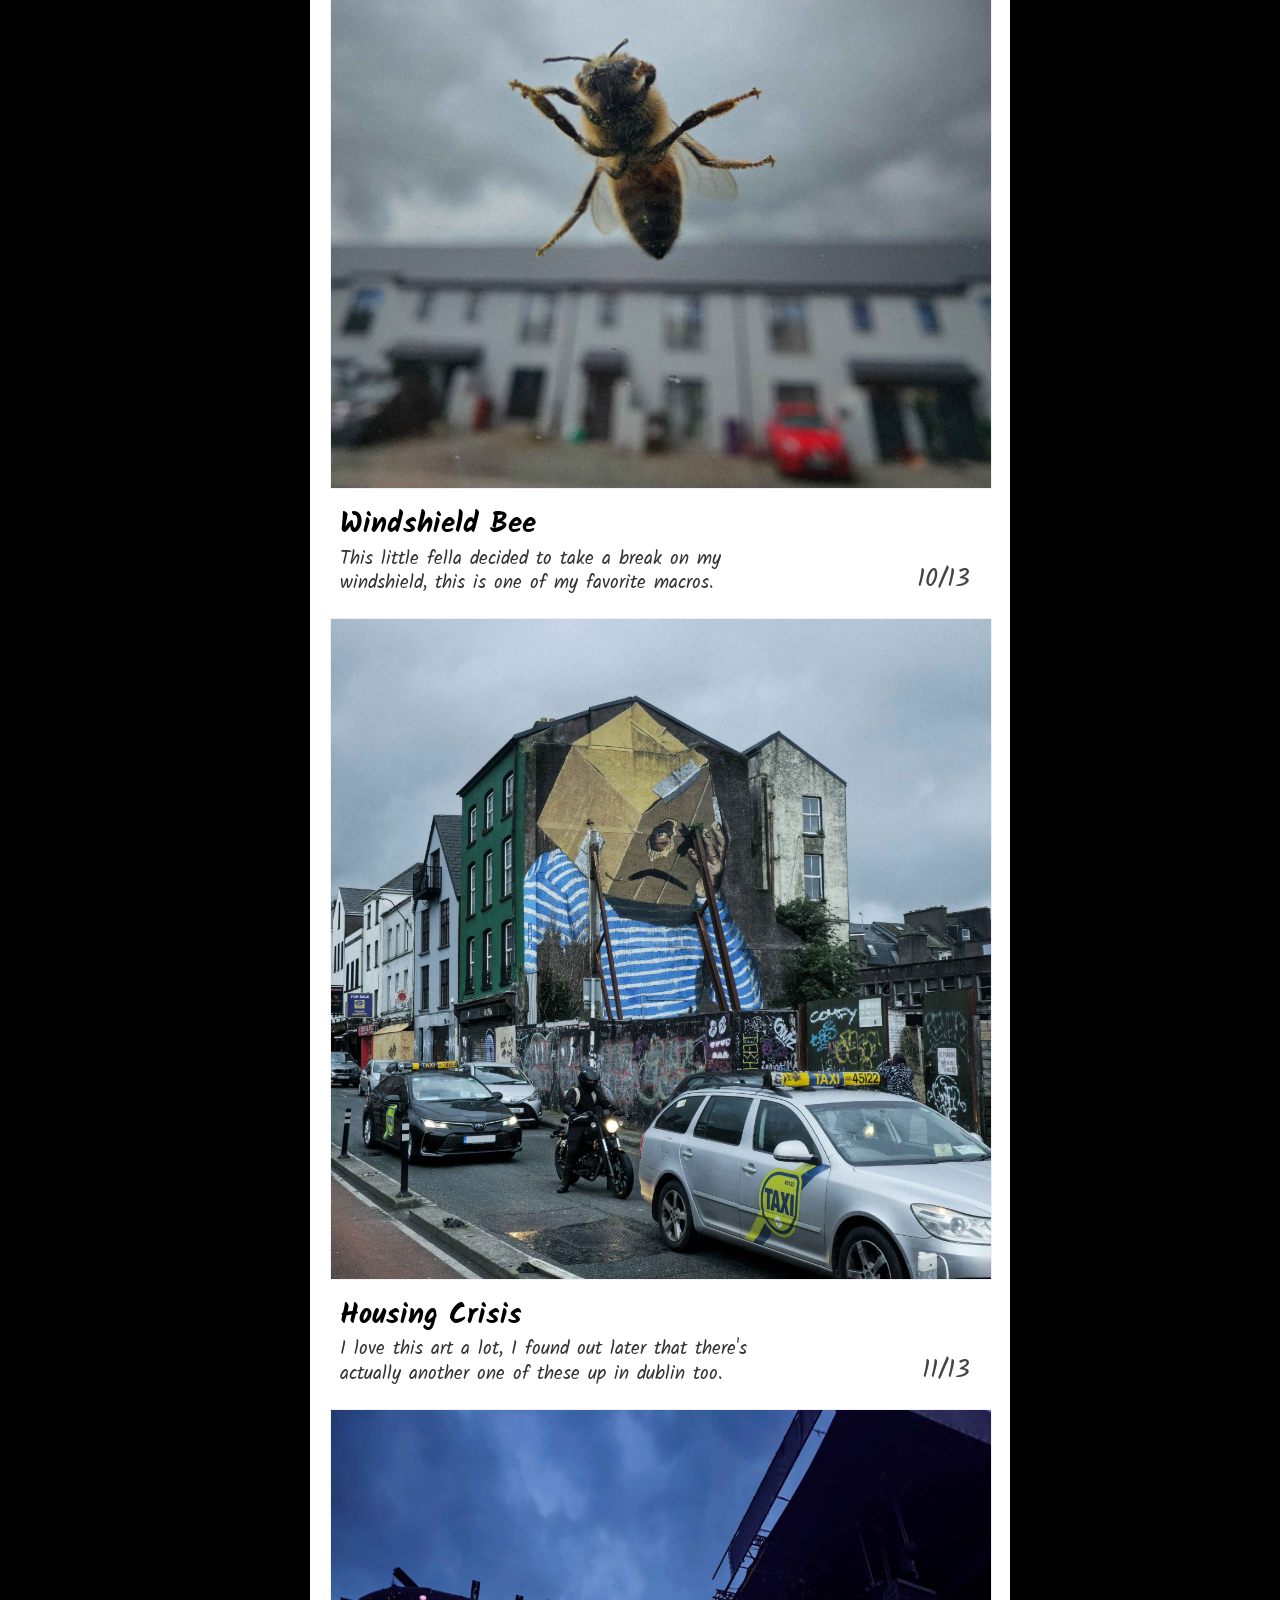
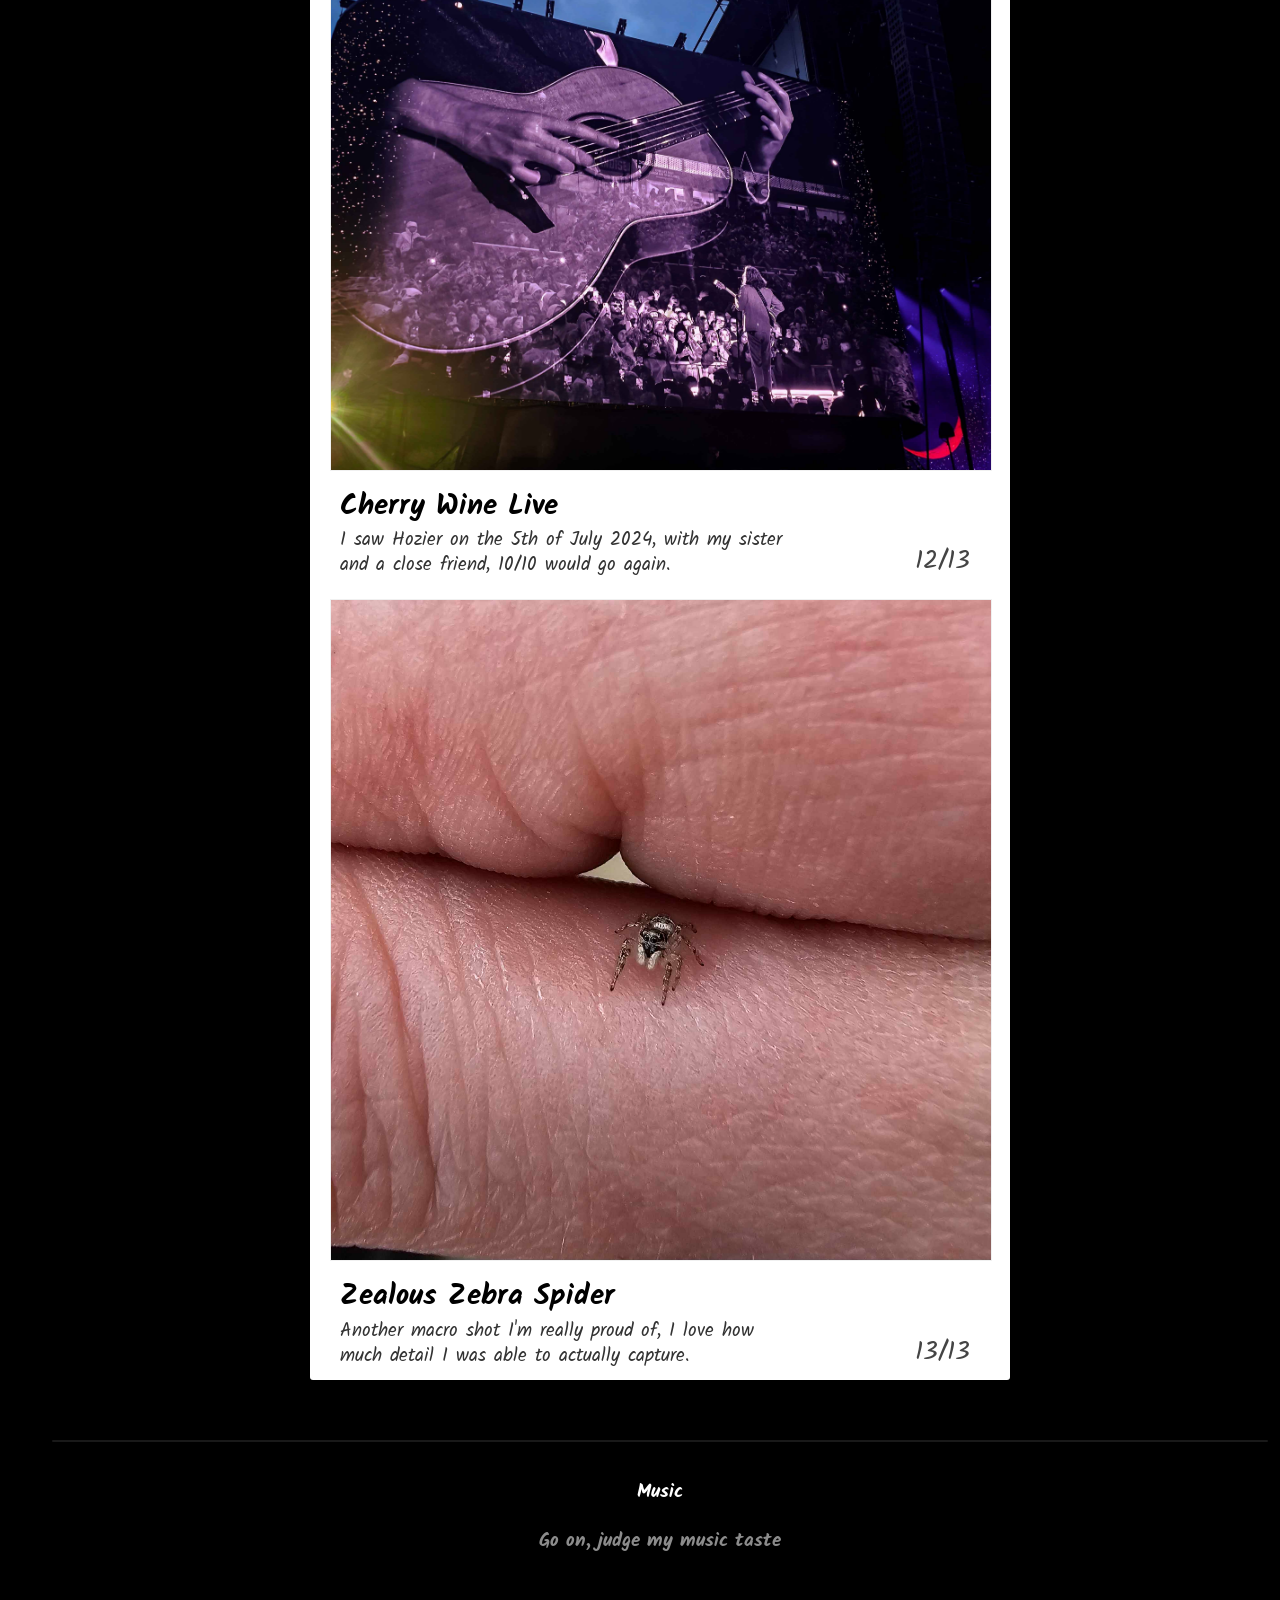
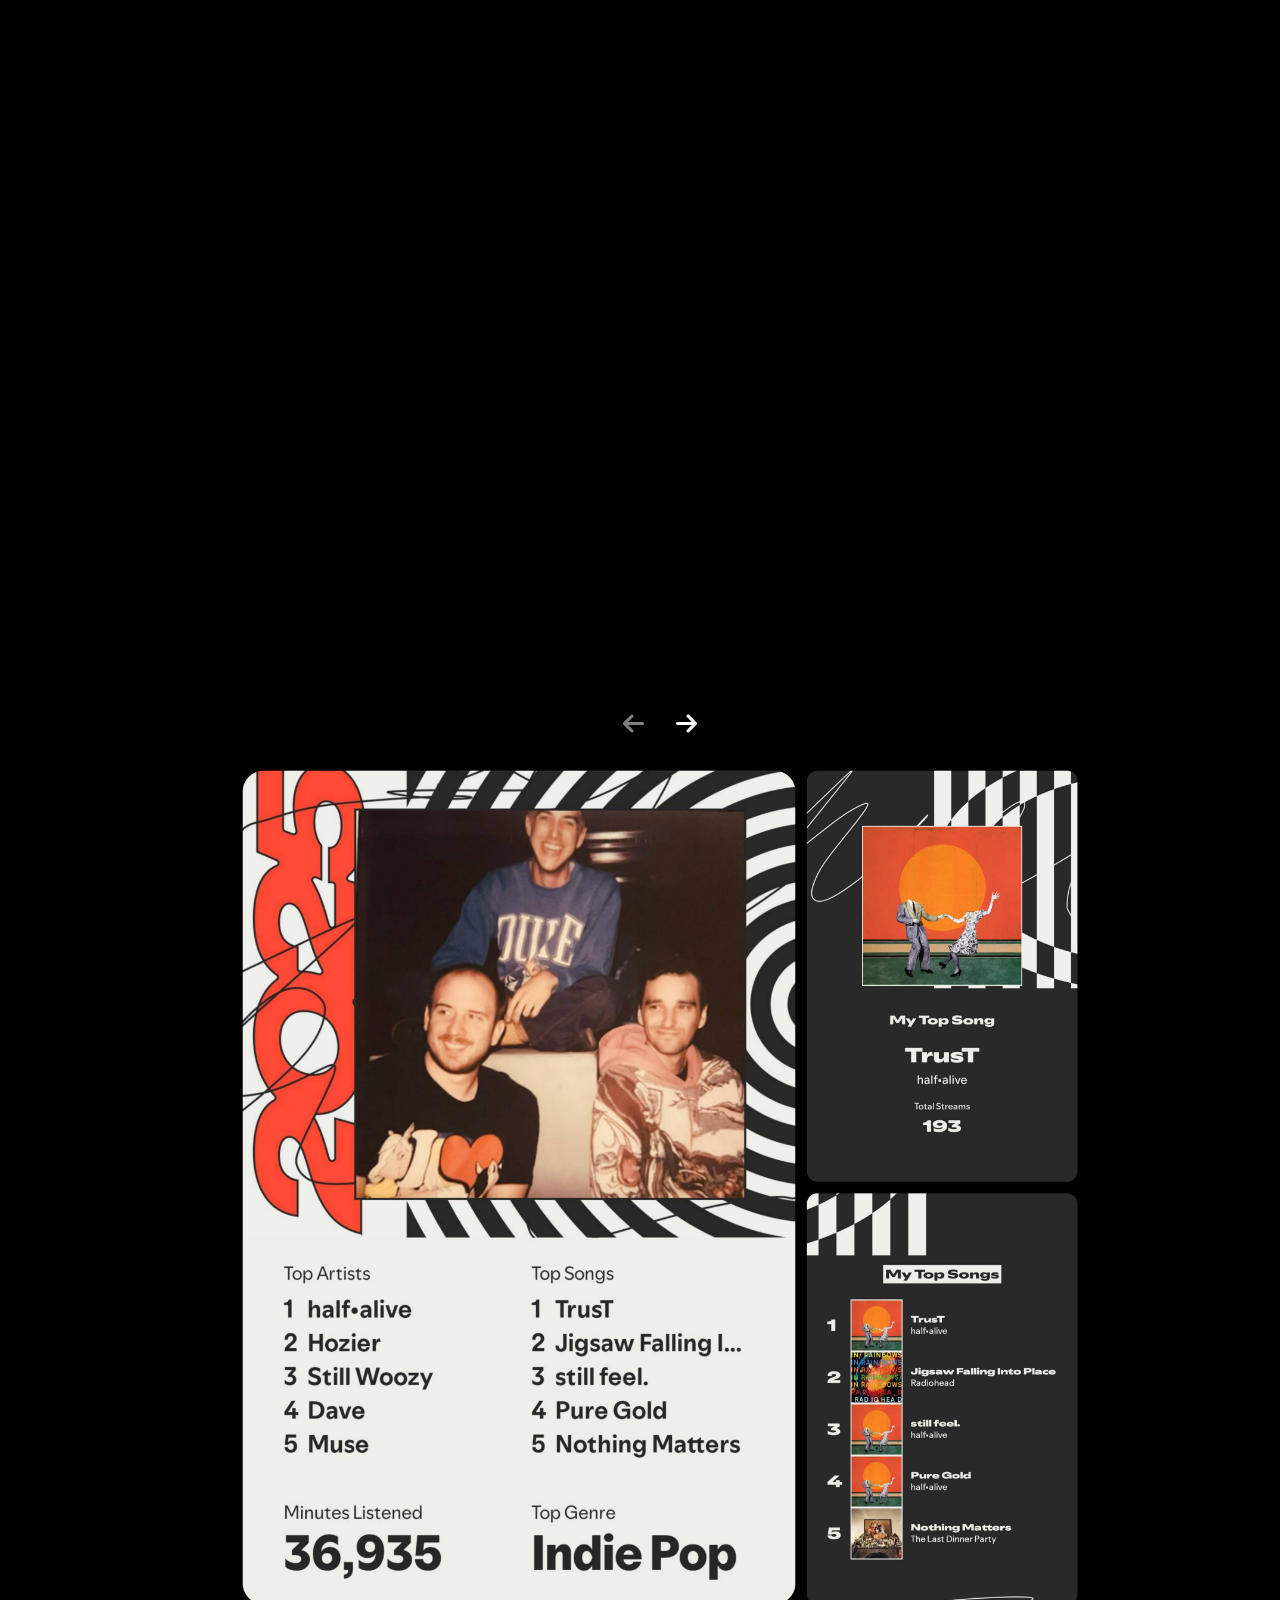
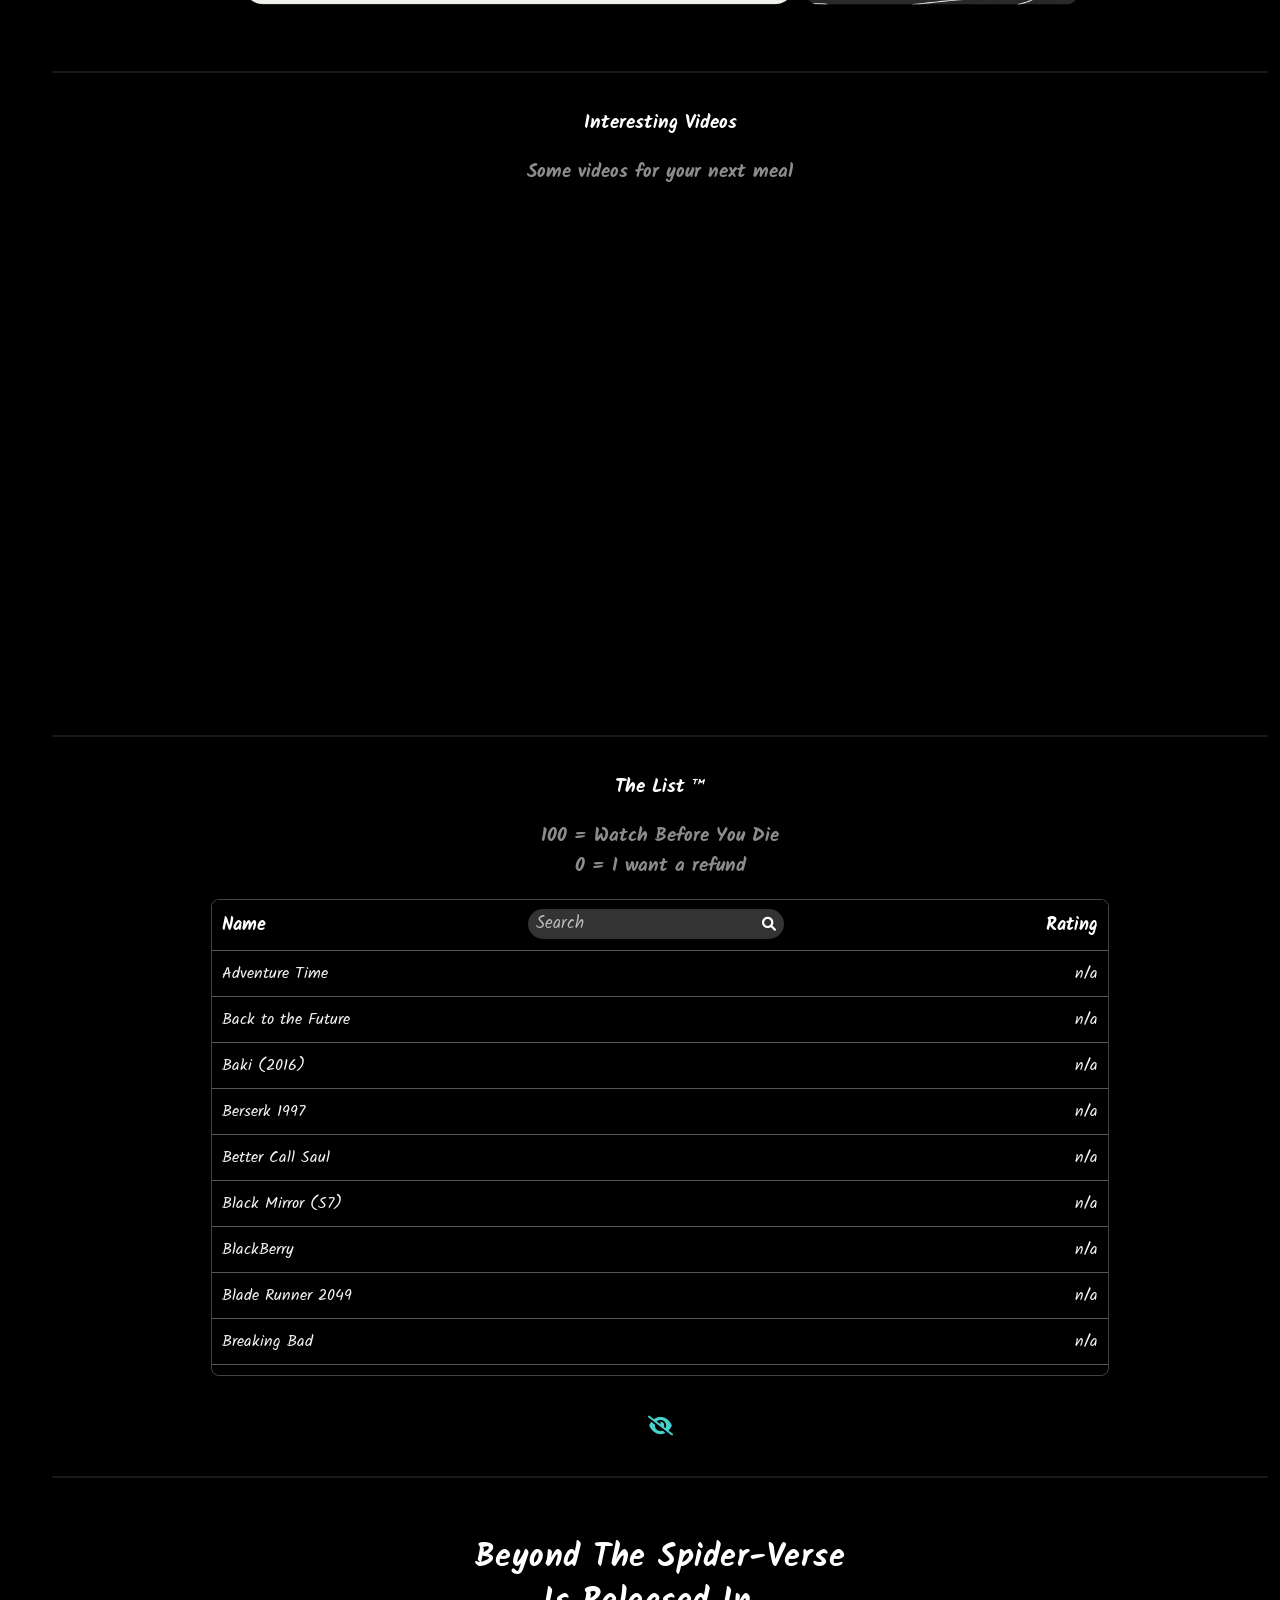
==== commit 9cf285e5: "Turned off pride title theme, added 3 ratings and 2 new items to watchlist" ====
--- a/index.html
+++ b/index.html
@@ -136,7 +136,7 @@
     <div class="grid">
       <section>
         <hgroup class="center-text top-margin">
-          <h2 id="site-heading" class="kalam-bold site-title">
+          <h2 id="site-heading" class="kalam-bold site-title cloud-heading">
             <span class="site-title__text">
               <span class="site-title__copy">My Really Cool Website</span>
               <span class="site-title__party-hat" aria-hidden="true"></span>
@@ -176,7 +176,7 @@
         <!-- My Thoughts Section -->
         <hr class="my-divider">
         <hgroup class="center-text top-margin">
-        <h3 class="kalam-bold center-text">My Thoughts</h3>
+        <h3 class="kalam-bold center-text cloud-heading">My Thoughts</h3>
         <h3 class="kalam-regular"></h3>
         </hgroup>
         <div class="my-thoughts">
@@ -205,7 +205,7 @@
         
         <hr class="my-divider">
         <hgroup class="center-text top-margin">
-        <h3 id="photography-section" class="kalam-bold center-text">Photography</h3>
+        <h3 id="photography-section" class="kalam-bold center-text cloud-heading">Photography</h3>
         <h3 class="kalam-regular">All photos taken on my S23 Ultra</h3>
         </hgroup>
         <div class="polaroid-wrapper">
@@ -215,38 +215,24 @@
         <!-- Music Section (Playlist) -->
         <hr class="my-divider">
         <hgroup class="center-text top-margin">
-        <h3 id="music-section" class="kalam-bold center-text">Music</h3>
+        <h3 id="music-section" class="kalam-bold center-text cloud-heading">Music</h3>
         <h3 class="kalam-regular">Go on, judge my music taste</h3>
         </hgroup>
         <div class="spotify-container">
           <div class="spotify-wrapper">
-            <div class="playlist active">
-              <iframe class="lazy-load-iframe"
-                data-src="https://open.spotify.com/embed/playlist/1ofOeUdOPTGj7KqjDmIQyX?utm_source=generator&theme=1"
-                frameBorder="0"
-                allow="autoplay; clipboard-write; encrypted-media; fullscreen; picture-in-picture"
-                title="Playlist 1"></iframe>
-            </div>
             <div class="playlist active">
               <iframe class="lazy-load-iframe"
                 data-src="https://open.spotify.com/embed/playlist/2MxmVp6I1PJLHCDyAE7egM?utm_source=generator&theme=1"
                 frameBorder="0"
                 allow="autoplay; clipboard-write; encrypted-media; fullscreen; picture-in-picture"
-                title="Playlist 2"></iframe>
+                title="Playlist 1"></iframe>
             </div>
             <div class="playlist">
               <iframe class="lazy-load-iframe" 
                 data-src="https://open.spotify.com/embed/playlist/5Xb32EEDl5HiWvb3KwwAQU?utm_source=generator&theme=1"
                 frameBorder="0"
                 allow="autoplay; clipboard-write; encrypted-media; fullscreen; picture-in-picture"
-                title="Playlist 3"></iframe>
-            </div>
-            <div class="playlist">
-              <iframe class="lazy-load-iframe" 
-                data-src="https://open.spotify.com/embed/playlist/15YhXw9x4VBJUMqDoEVb6L?utm_source=generator&theme=1"
-                frameBorder="0"
-                allow="autoplay; clipboard-write; encrypted-media; fullscreen; picture-in-picture"
-                title="Playlist 4"></iframe>
+                title="Playlist 2"></iframe>
             </div>
           </div>
 
@@ -268,7 +254,7 @@
         <!-- Interesting Videos Section -->
         <hr class="my-divider">
         <hgroup class="center-text top-margin">
-        <h3 class="kalam-bold center-text">Interesting Videos</h3>
+        <h3 class="kalam-bold center-text cloud-heading">Interesting Videos</h3>
         <h3 class="kalam-regular">Some videos for your next meal</h3>
         </hgroup>
         <div class="video-container">
@@ -283,7 +269,7 @@
         <!-- The List Section -->
         <hr class="my-divider">
         <hgroup class="center-text top-margin">
-        <h3 class="kalam-bold center-text">The List ™</h3>
+        <h3 class="kalam-bold center-text cloud-heading">The List ™</h3>
         <h3 class="kalam-regular">
           100 = Watch Before You Die<br>
           0 = I want a refund
@@ -321,8 +307,8 @@
         <hr class="my-divider">
         <div id="spiderverseCountdown" class="countdown-container center-text">
           <h3 class="countdown-heading kalam-bold">
-            <span class="movie-title">Beyond&nbsp;The&nbsp;Spider-Verse</span>
-            <span class="countdown-sub">Is Released In…</span>
+            <span class="movie-title cloud-heading">Beyond&nbsp;The&nbsp;Spider-Verse</span>
+            <span class="countdown-sub cloud-heading">Is Released In…</span>
           </h3>
           
 
@@ -342,7 +328,7 @@
         <!-- About Me Section -->
         <hr class="my-divider">
         <hgroup class="center-text top-margin">
-        <h3 id="about-me-heading" class="kalam-bold center-text">About Me</h3>
+        <h3 id="about-me-heading" class="kalam-bold center-text cloud-heading">About Me</h3>
         <h3 class="kalam-regular">Fun Facts & Some Statements</h3>
         </hgroup>
         <div class="about-me-container center-text">
--- a/css/styles.css
+++ b/css/styles.css
@@ -73,6 +73,7 @@
   --site-title-hat-rotation: -30deg;
   --site-title-hat-scale: 1.3;
 }
+
 
 .site-title__copy {
   display: inline-block;
@@ -168,6 +169,27 @@
   }
 }
 
+.cloud-heading {
+  opacity: 0;
+  filter: blur(3.5px);
+  transform: translateX(-4px);
+
+  transition:
+    opacity 0.4s cubic-bezier(0.42, 0, 0.58, 1),
+    filter 0.55s cubic-bezier(0.42, 0, 0.58, 1),
+    transform 0.55s cubic-bezier(0.42, 0, 0.58, 1);
+}
+
+.cloud-heading.visible {
+  opacity: 1;
+  filter: blur(0);
+  transform: translateX(0);
+}
+
+.site-title.cloud-heading {
+  transition-duration: 1.2s;
+}
+
 nav.translucent-header {
   position: sticky;
   top: 0;
